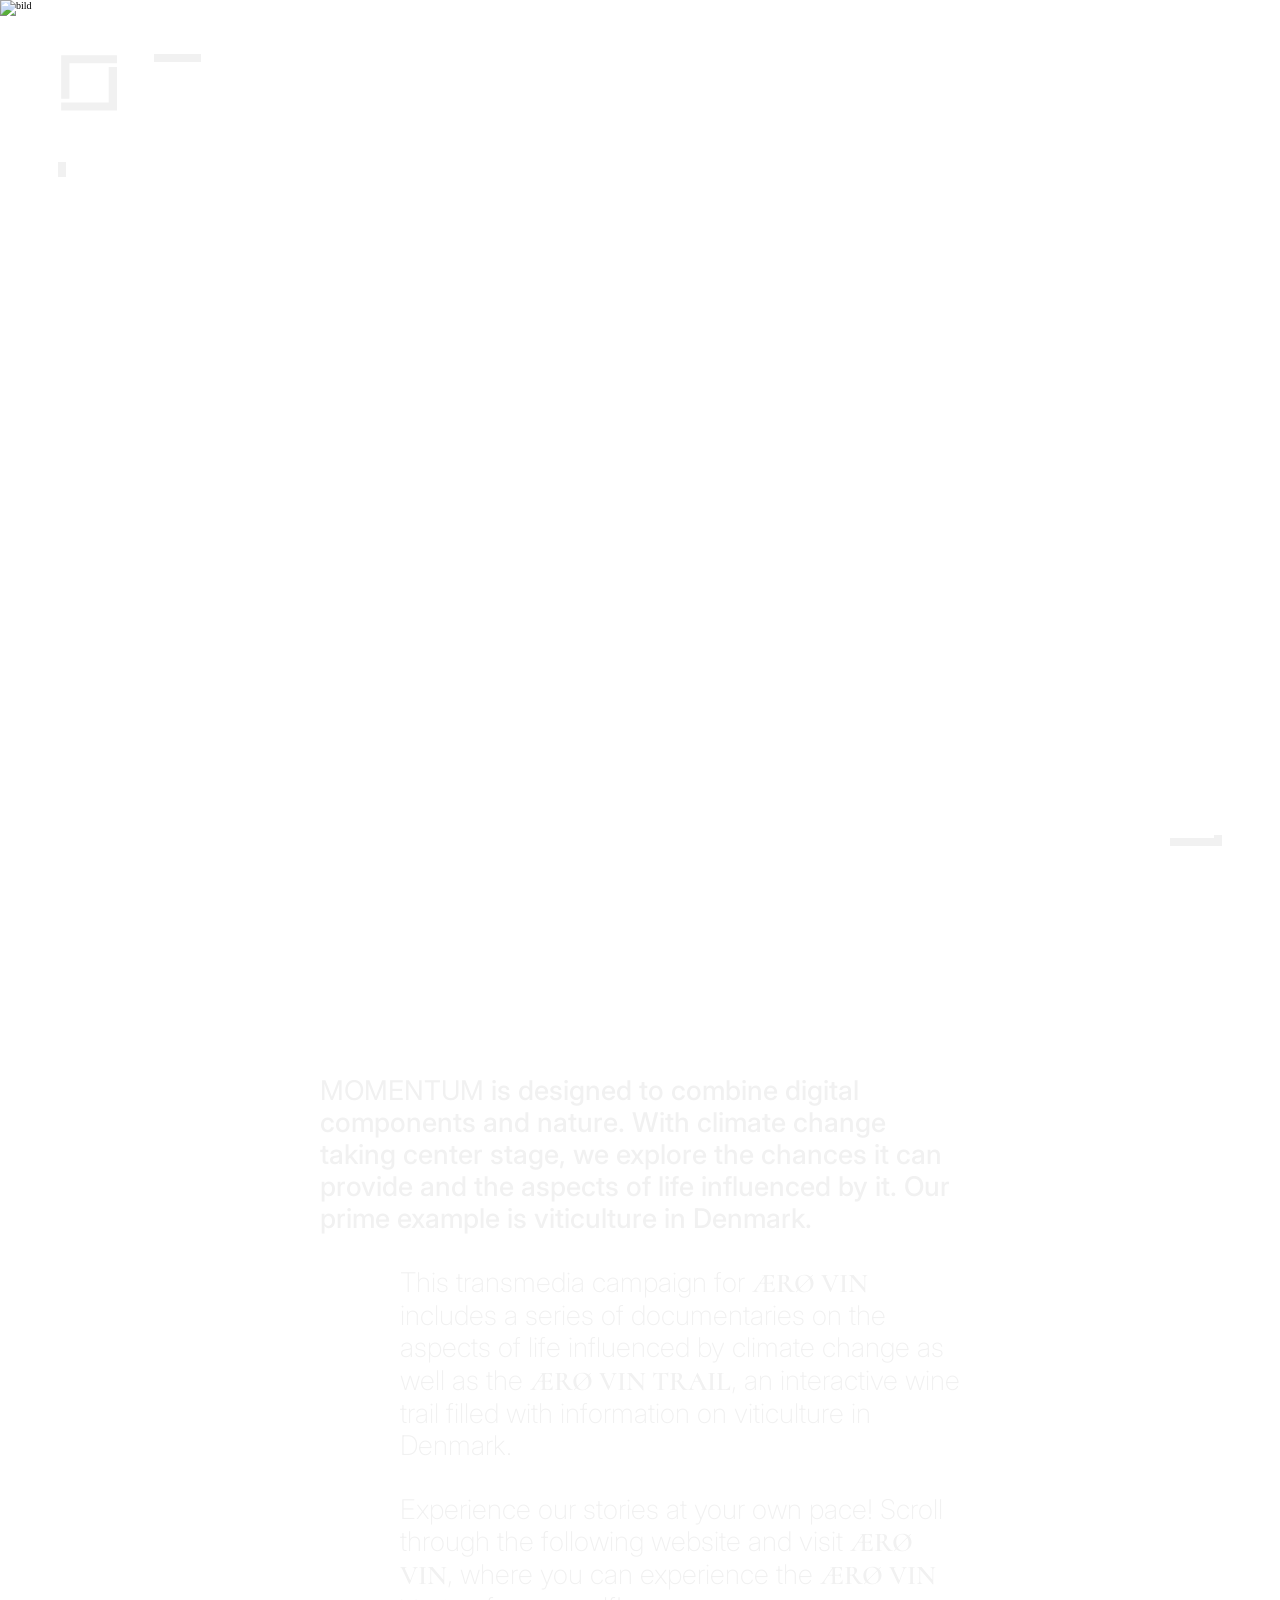
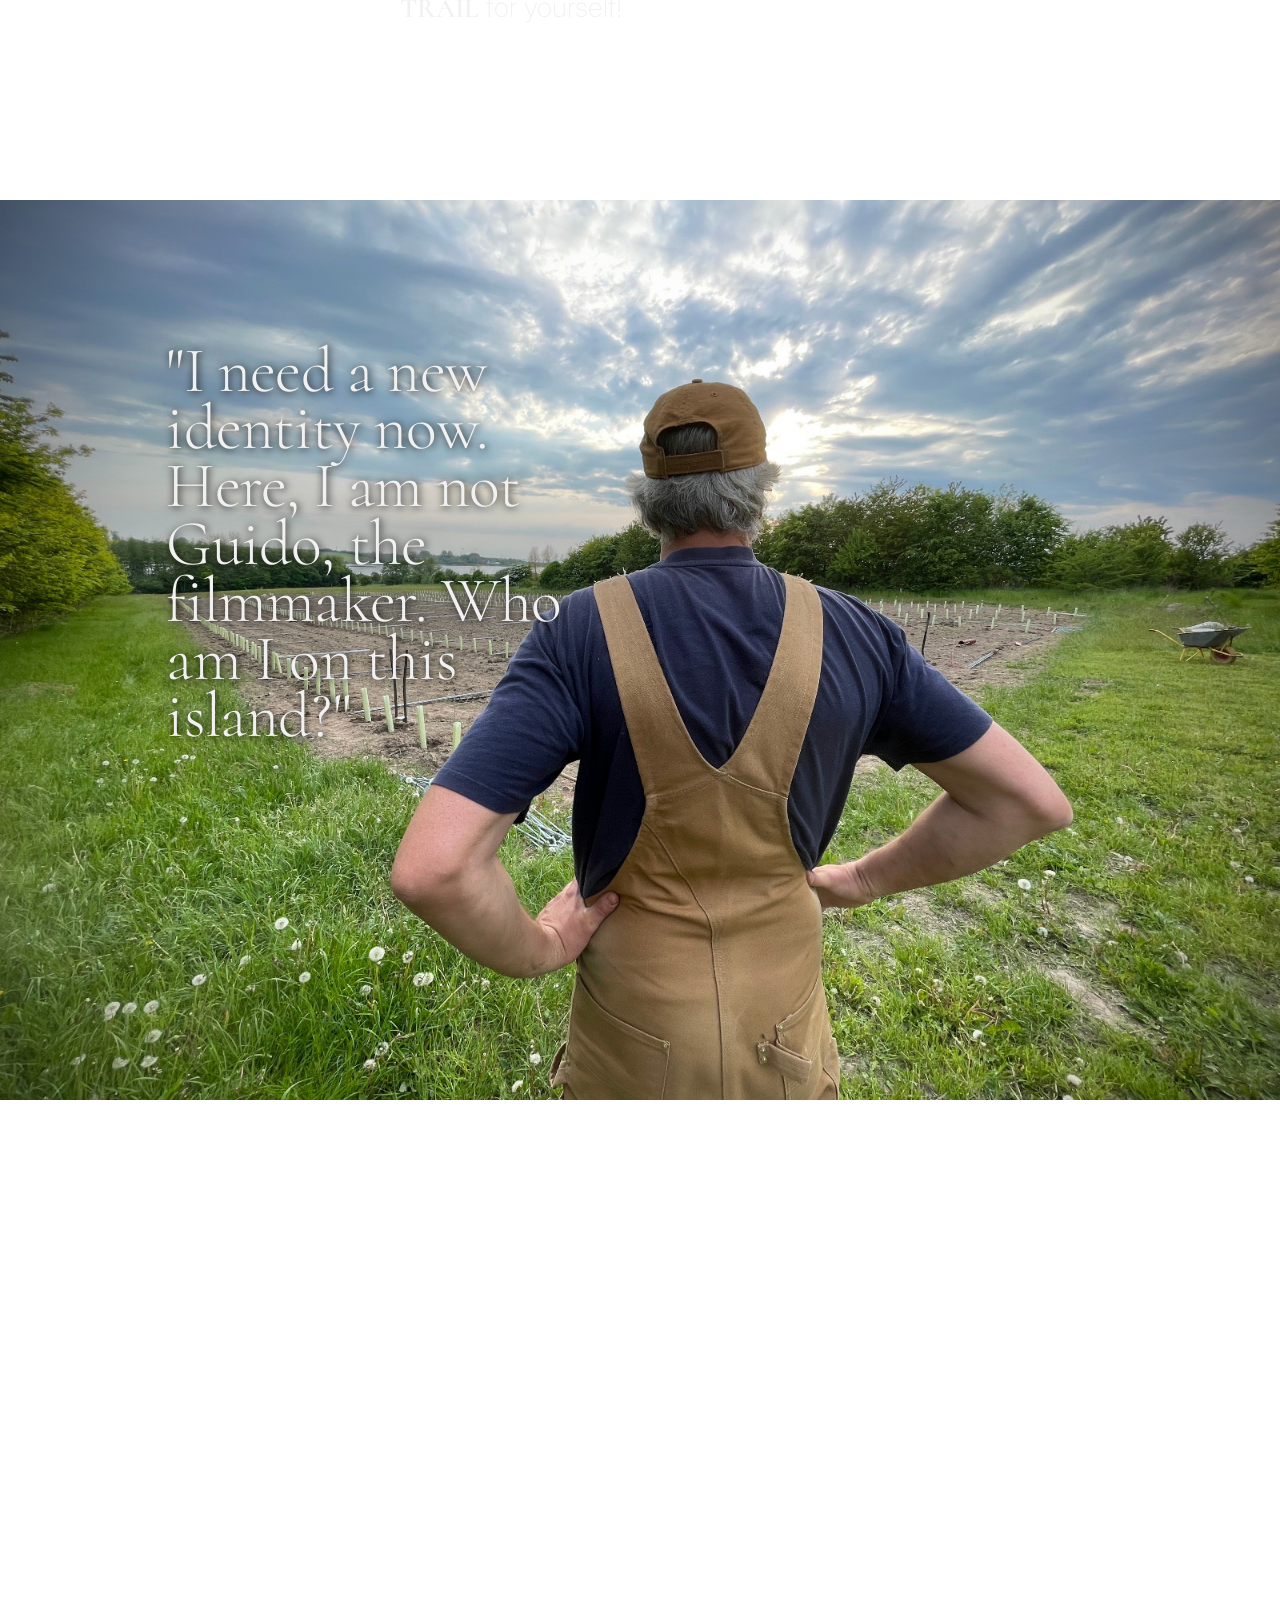
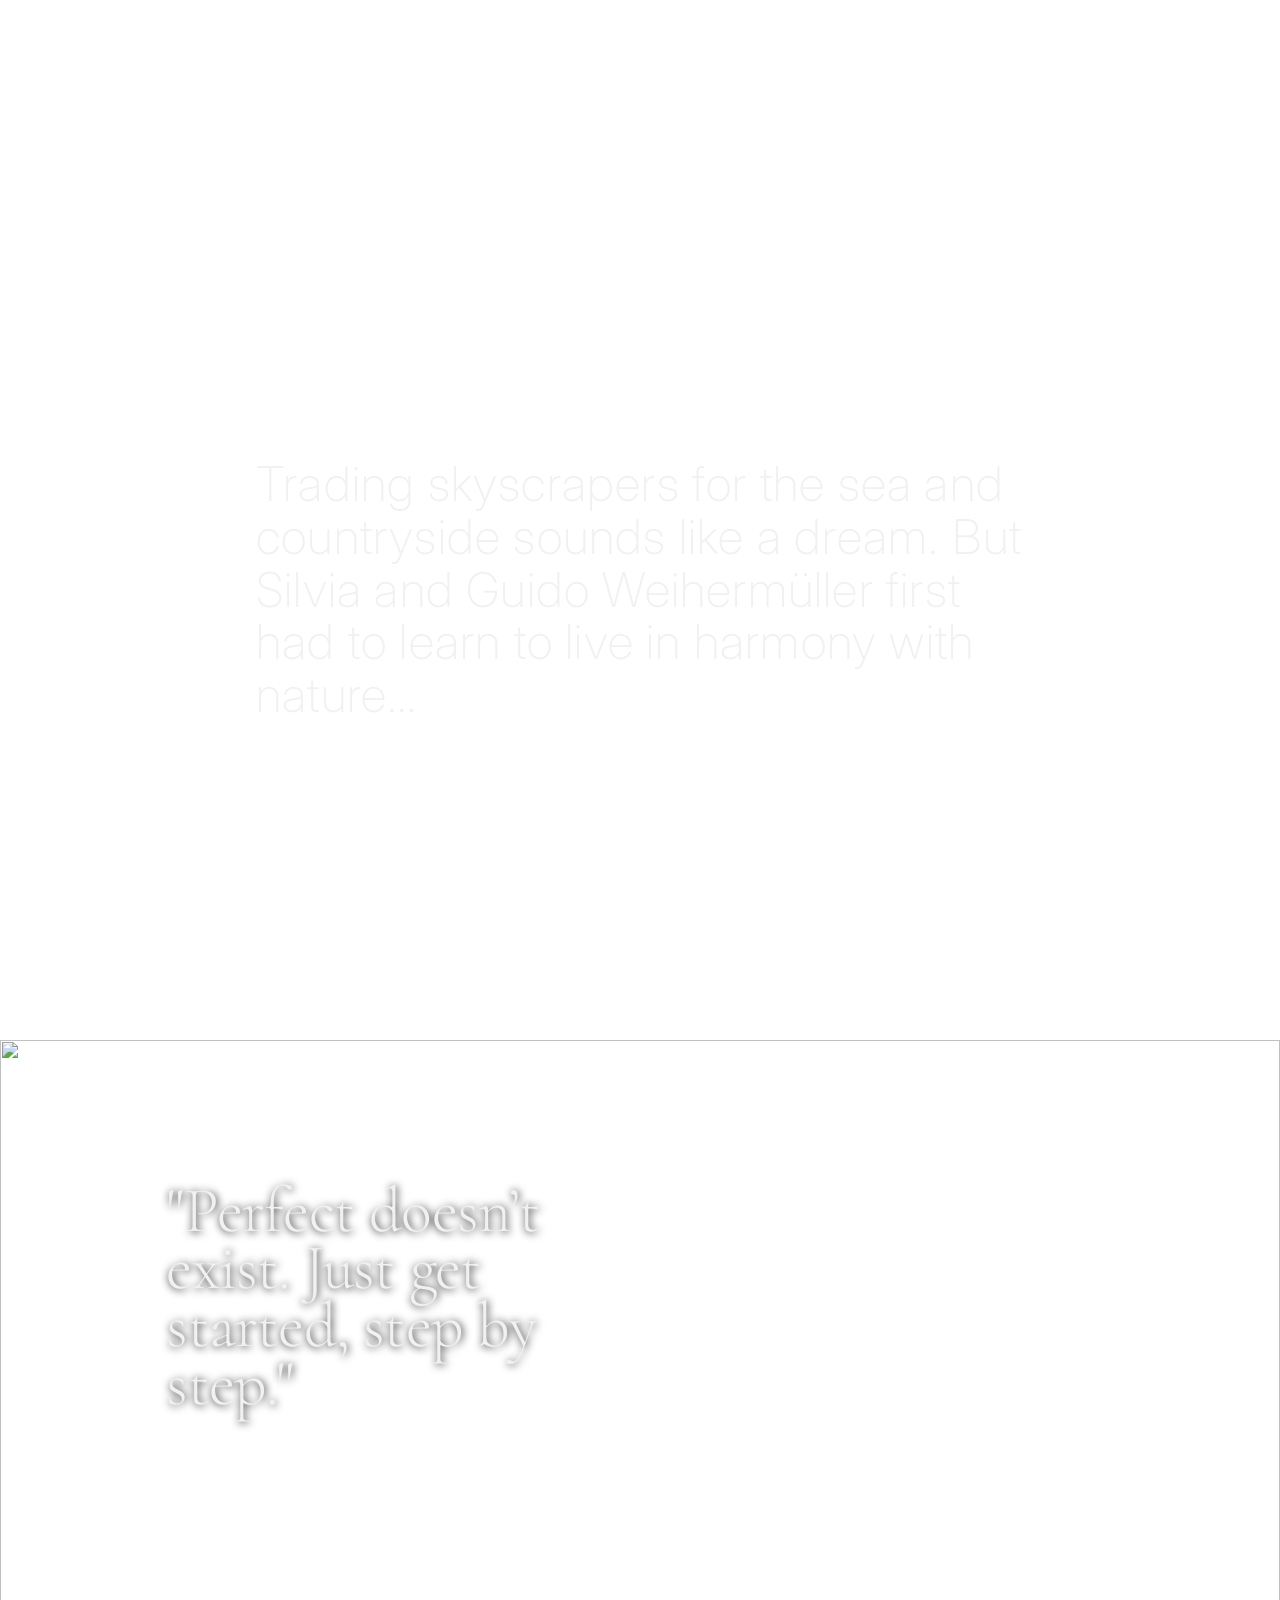
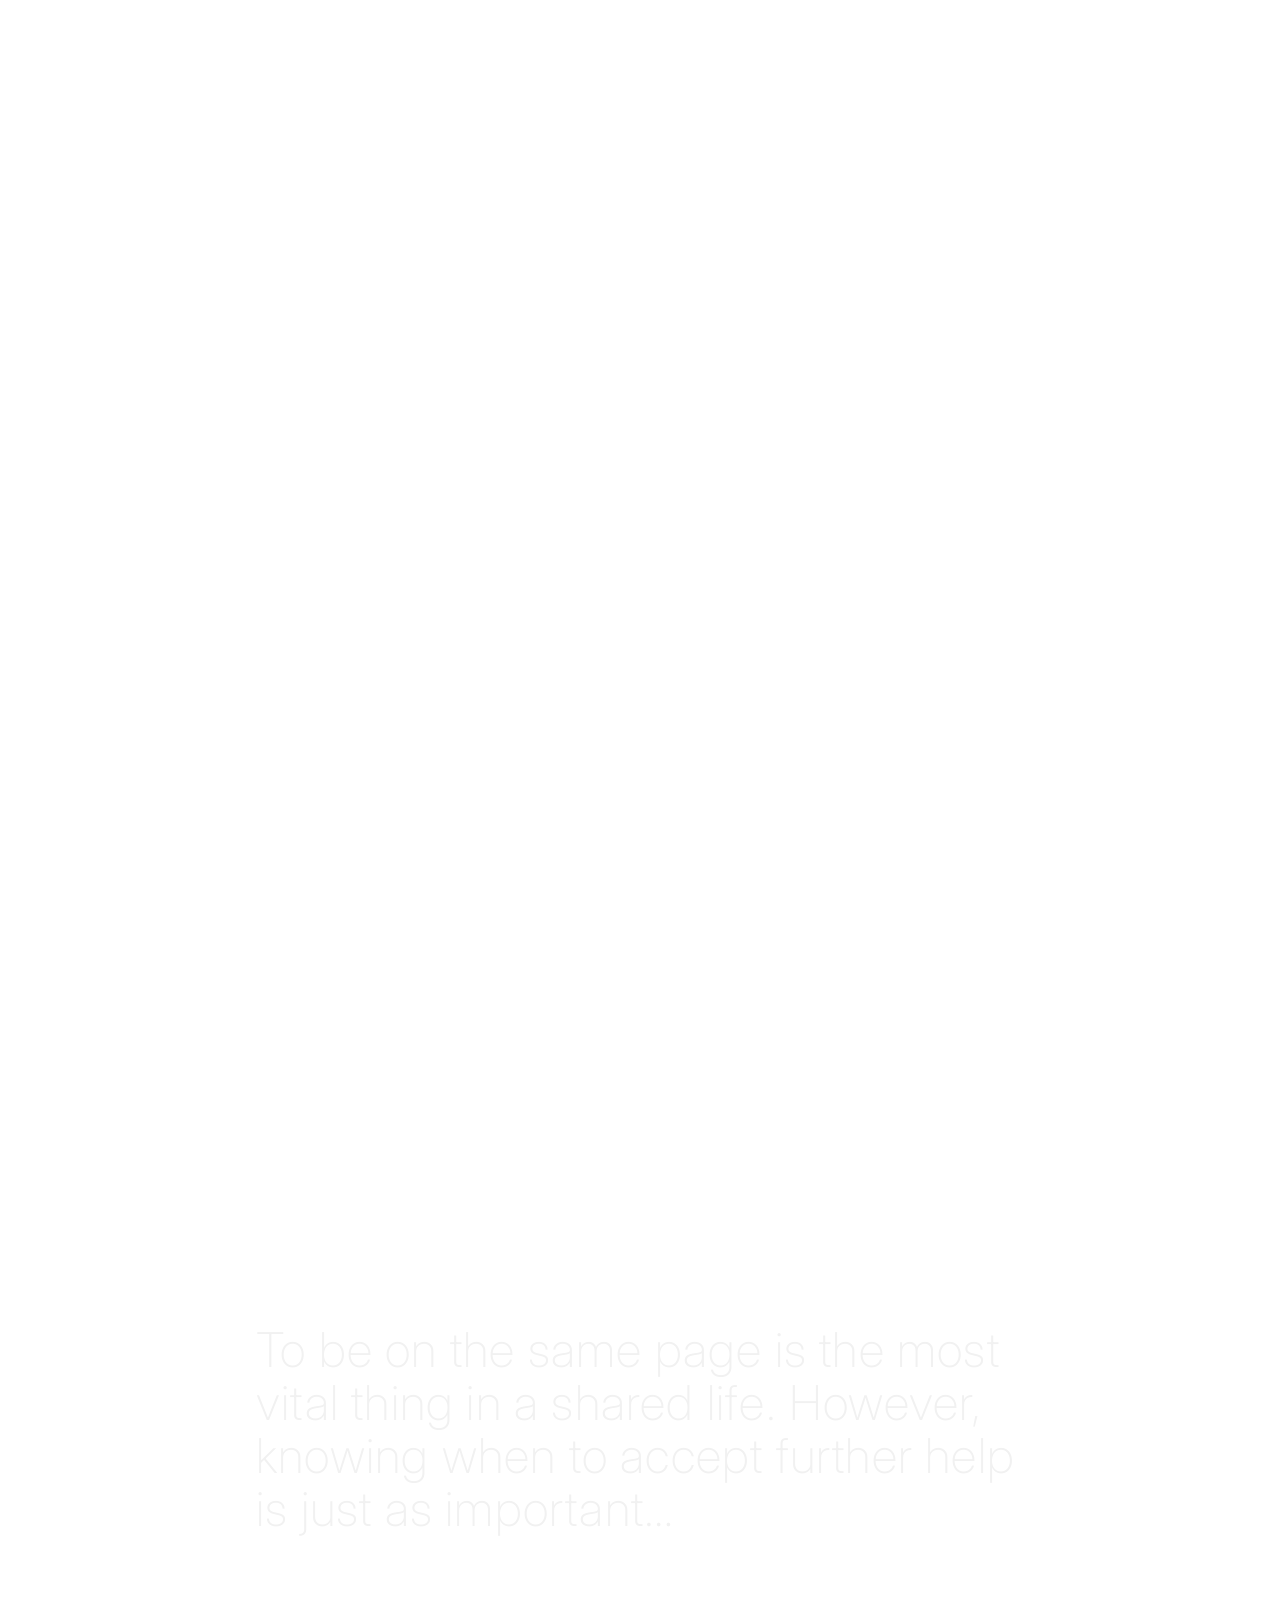
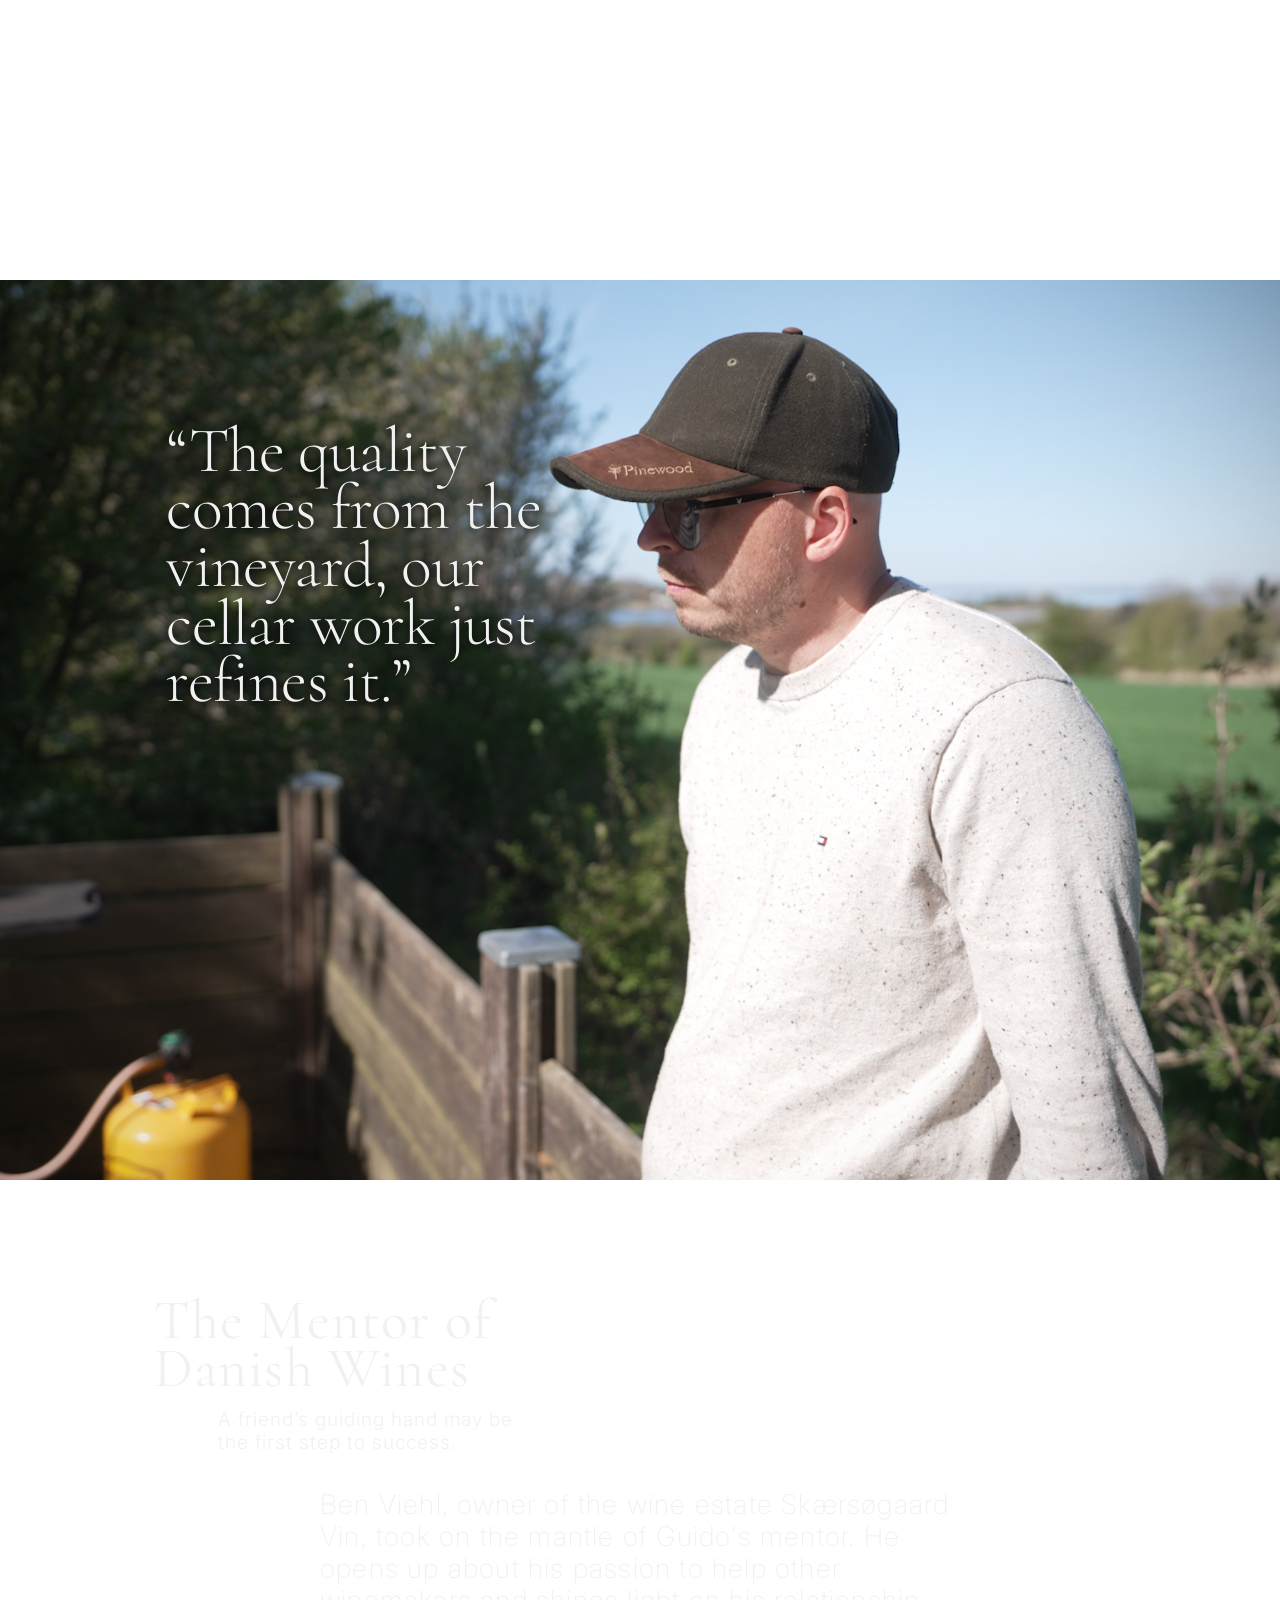
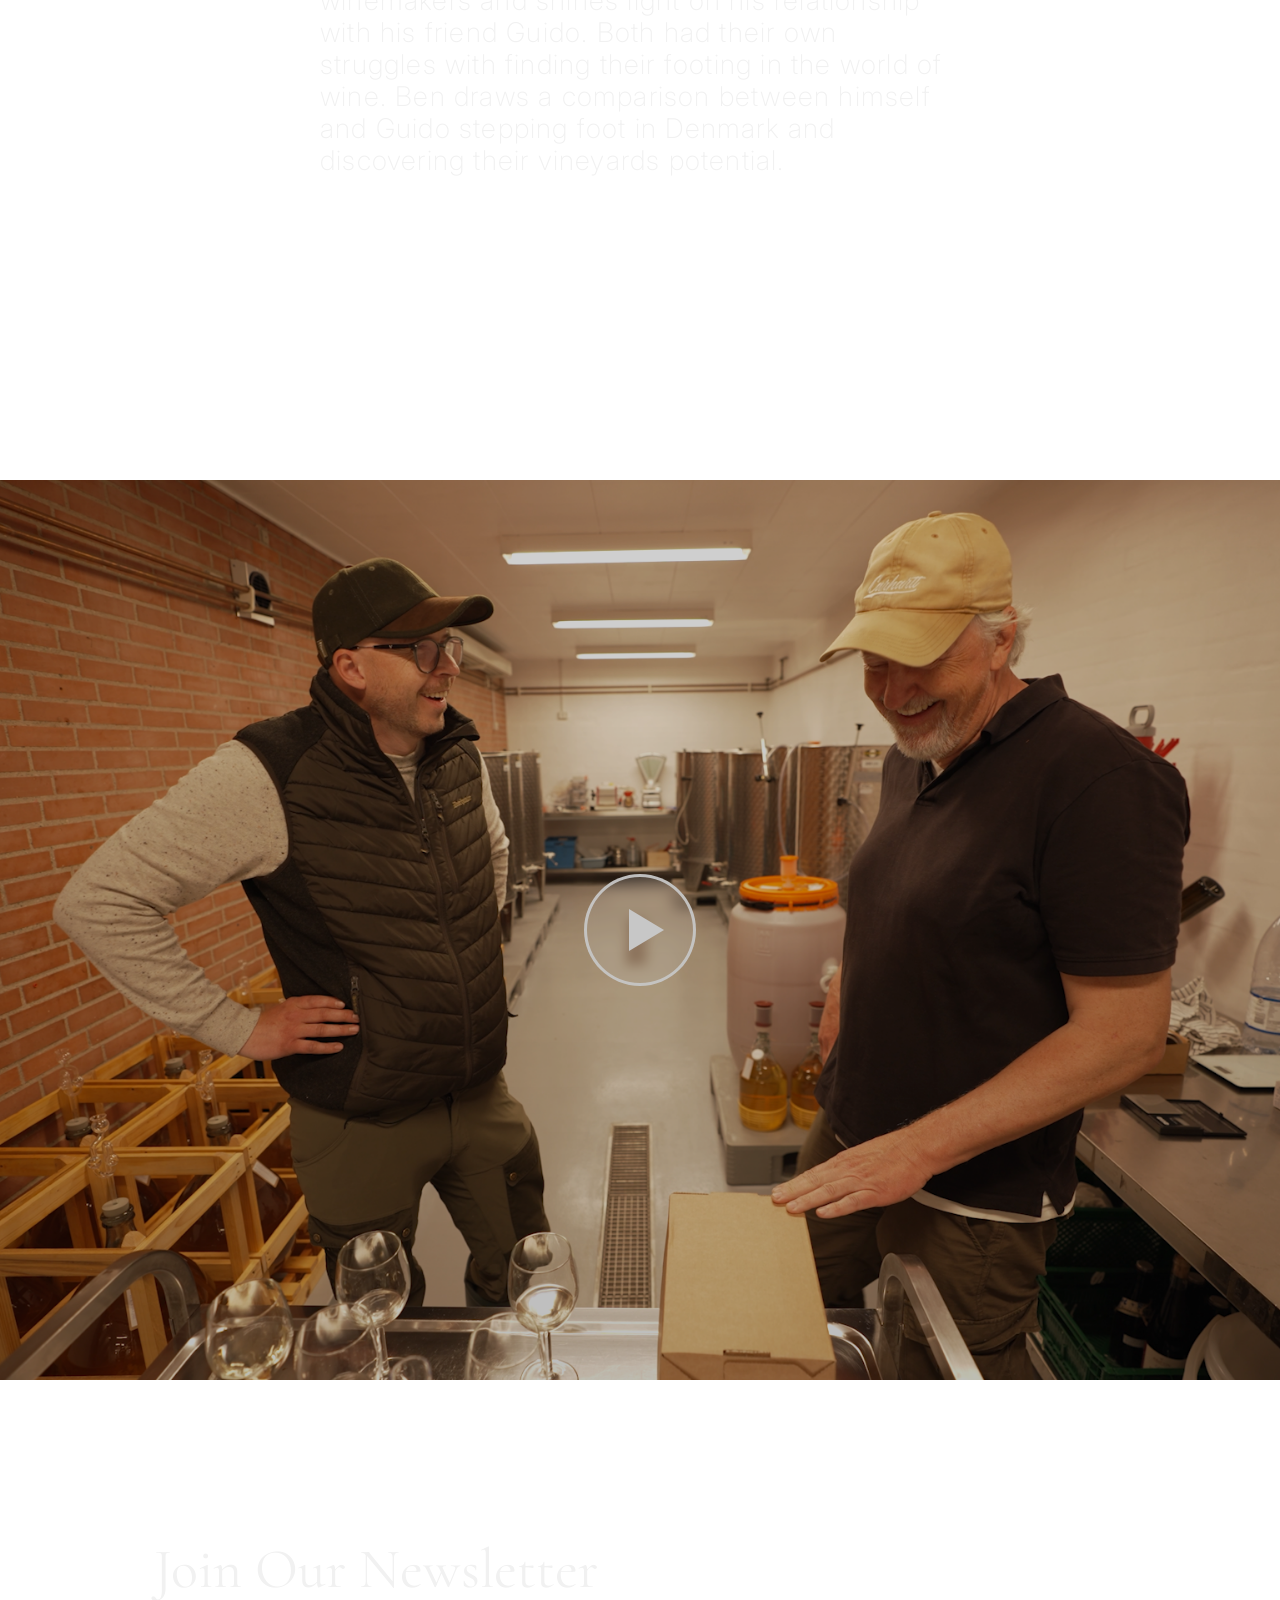
==== index.html @ 0795f4ac "Einfügen von letzten texten und videos" ====
<!DOCTYPE html>

<html lang="de">
<head>
    <meta charset="UTF-8">
    <meta name="viewport" content="width=device-width, initial-scale=1, viewport-fit=cover">
    <title>AERO VIN - Momentum</title>
    <link rel="stylesheet" href="STYLE/style.css">
</head>
<body>

<img src="ASSETS/IMAGES/test.webp" alt="bild" class="bg">



<div class="frame"></div>
<div class="frame"></div>
<div class="frame"></div>
<div class="frame"></div>

<div class="frame-toggle">
    <button class="frame-toggle__toggle" type="button" aria-label="Rahmen ausblenden" aria-pressed="true">
        <img src="ASSETS/IMAGES/FrameAn.svg" alt="Rahmen Einstellung">
    </button>
</div>

<div class="menu">
    <button class="menu__toggle" type="button" aria-label="Menü öffnen" aria-expanded="false" aria-controls="section-nav">
        <span></span>
        <span></span>
        <span></span>
    </button>

    <nav class="menu__nav" id="section-nav" aria-label="Abschnitte">
        <div class="language-selector">
            <label for="language-select" class="language-label">Language:</label>
            <select id="language-select" class="language-select">
                <option value="de">DE</option>
                <option value="en">EN</option>
                <option value="da">DK</option>
            </select>
        </div>

        <div class="link-wrapper">

            <div class="page-selector">
                <a href="#abschnitt1" class="subPage"><span>Start</span><span class="menu__arrow" aria-hidden="true">→</span></a>
                <a href="#abschnitt3" class="subPage"><span>From Filmmaking to Winemaking</span><span class="menu__arrow"
                                                                                                      aria-hidden="true">→</span></a>
                <a href="#abschnitt5" class="subPage"><span>An Island can Change Everything</span><span class="menu__arrow"
                                                                                                        aria-hidden="true">→</span></a>
                <a href="#abschnitt7" class="subPage"><span>The Mentor of Danish Wines</span><span class="menu__arrow"
                                                                                                   aria-hidden="true">→</span></a>
                <a href="#abschnitt9" class="subPage"><span>Climate Sailor</span><span class="menu__arrow"
                                                                                       aria-hidden="true">→</span></a>
                <a href="#abschnitt11" class="subPage"><span>Wine meets Cool Climate</span><span class="menu__arrow" aria-hidden="true">→</span></a>
                <a href="#abschnitt13" class="subPage"><span>Get your own MOMENTUM</span><span class="menu__arrow"
                                                                                               aria-hidden="true">→</span></a>
            </div>

            <div class="externalPages-container">
                <a href="https://de.aeroe-vin.com/" target="_blank">ÆRØ VIN Homepage<span class="menu__arrow" aria-hidden="true">→</span></a>
                <a href="https://www.aeroe-vin.com/trail-welcome01" target="_blank">ÆRØ VIN Trail<span class="menu__arrow" aria-hidden="true">→</span></a>
                <a href="mailto:news@aeroe-vin.com?subject=Newsletter%20Subscription&body=I%20want%20to%20join%20your%20newsletter%20and%20stay%20up%20to%20date.">Newsletter<span class="menu__arrow" aria-hidden="true">→</span></a>

            </div>

        </div>

        <div class="subPage-container">
            <a href="companyInfo.html" target="_blank">Imprint</a>
            <a href="#contact" class="subPage">Contact</a>
        </div>
    </nav>
</div>

<div class="aeroVin">
    <h1>ÆRØ VIN</h1>
</div>

<div class="momentum">
    <h1>MOMENTUM</h1>
</div>

<div class="abschnitt abschnitt--intro" id="abschnitt1" data-titel=" " data-teaser=" " data-animation-direction="top">
    <div class="unterabschnitt unterabschnitt--media">
        <div class="videoIntro">
            <div class="introText">
                <p><span class="versalien">MOMENTUM</span> Seizing opportunities and new perspectives presented by change and a shift in climate.</p>
            </div>
            <div class="scrollInfo">
                <div class="scrollInfoText">
                    <p>scroll</p>
                </div>
                <svg class="arrow-svg" width="40" height="40" viewBox="0 0 24 24">
                    <path d="M2 8l10 10 10-10" stroke="#fff" stroke-width="2" fill="none"/>
                </svg>
            </div>
            <video class="video__content" autoplay muted loop>
                <source src="ASSETS/IMAGES/introNew.mp4" type="video/mp4">
            </video>
        </div>
    </div>

    <div class="unterabschnitt concept--text reveal-type">
        <p><span class="bigLabel">MOMENTUM</span><span class="firstSentence"> is designed to combine digital components and nature. With climate change taking center stage, we explore the chances it can provide and the aspects of life influenced by it. Our prime example is viticulture in Denmark.</span></p>
        <br>
        <p class="einruecker">This transmedia campaign for <span class="aeroVinText">ÆRØ VIN</span> includes a series of documentaries on the aspects of life influenced by climate change as well as the <span class="aeroVinText">ÆRØ VIN TRAIL</span>, an interactive wine trail filled with information on viticulture in Denmark.</p>
        <br>
        <p class="einruecker">Experience our stories at your own pace!
            Scroll through the following website and visit <span class="aeroVinText">ÆRØ VIN</span>, where you can experience the <span class="aeroVinText">ÆRØ VIN TRAIL</span> for yourself!</p>
    </div>
</div>

<div class="abschnitt abschnitt--horizontal" id="abschnitt3" data-titel="Film1" data-teaser="Silvia erklärt uns, wie Sie zu dem Weinberg kamen" data-animation-direction="left">
    <div class="abschnitt__horizontal">

        <div class="content abschnitt__card--horizontal">

            <div class="zitat">
                <h1>"I need a new identity now. Here, I am not Guido, the filmmaker. Who am I on this island?"</h1>
            </div>

            <img src="ASSETS/IMAGES/Film_B.jpeg" alt="">
        </div>

        <div class="content abschnitt__card--horizontal">

            <div class="infoWrapper">
                <h1 class="titel">From Filmmaking to Winemaking</h1>

                <h1 class="teaser" >Between reinventing himself and finding his footing on Ærø, Guido Weihermüller takes on a daring project in a foreign country.</h1>
            </div>

            <p class="reveal-horizontal-text">
                A decade ago, life as a winemaker couldn’t have seemed more absurd for Guido. Despite relatives maintaining their own vineyards, Guido had no contact points with winemaking.
                Today, he operates his own winery. Guido kneels between vines, harvests their grapes and tends to the bio diversity on his vineyard.
                Reinventing yourself from scratch doesn’t need to be perfect or planned, it just needs to be earnest.
            </p>
        </div>

        <div class="content abschnitt__card--horizontal">
            <div class="video">
                <button type="button" class="video-thumb" aria-label="Video abspielen"
                        data-video-trigger>
                    <img src="ASSETS/IMAGES/Film_B_1.jpg" alt="Video-Vorschau von AERO VIN">
                    <span class="video-thumb-play" aria-hidden="true"></span>
                </button>

                <iframe data-src="https://www.youtube-nocookie.com/embed/EHAWqbqa6Ok?si=HS-nT6kXEsTMh1qX"
                        title="YouTube video player"
                        allow="accelerometer; autoplay; clipboard-write; encrypted-media; gyroscope; picture-in-picture; web-share"
                        referrerpolicy="strict-origin-when-cross-origin"
                        allowfullscreen></iframe>
            </div>
        </div>

    </div>
</div>

<div class="abschnitt" id="abschnitt4" data-titel=" " data-teaser=" " data-animation-direction="top">
    <div class="unterabschnitt unterabschnitt--ueberleitung reveal-type">
        <p>Trading skyscrapers for the sea and countryside sounds like a dream.
            But Silvia and Guido Weihermüller first had to learn to live in harmony with nature…
        </p>
    </div>
</div>

<div class="abschnitt abschnitt--horizontal-reverse" id="abschnitt5" data-titel="Film2" data-teaser="Guido vermittelt seine Vision vom Weinberg" data-animation-direction="right">
    <div class="abschnitt__horizontal abschnitt__horizontal--reverse">

        <div class="content abschnitt__card--horizontal">

            <div class="zitat">
                <h1>"Perfect doesn’t exist. Just get started, step by step."</h1>
            </div>

            <img src="ASSETS/IMAGES/Film_A.JPG" alt="">
        </div>

        <div class="content abschnitt__card--horizontal">

            <div class="infoWrapper">
                <h1 class="titel" >An Island can Change Everything</h1>

                <h1 class="teaser" >Silvia and Guido blossomed with new intensity on Ærø, delving into nature and rediscovering themselves from a new perspective.</h1>
            </div>

            <p class="reveal-horizontal-text">In the beginning, the Weihermüllers couldn’t fathom moving from a life in the film industry in a big German city to a quiet life on a small Danish island.
                Their hectic day-to-day life got paused by corona, showing them nothing is permanent. So why not try something new? Escape the never ending stress of the film industry and start a new life?
                Together they believed in their cause and found their <span class="bigLabel">MOMENTUM</span> on Ærø.
            </p>
        </div>

        <div class="content abschnitt__card--horizontal">
            <div class="video">
                <button type="button" class="video-thumb" aria-label="Video abspielen"
                        data-video-trigger>
                    <img src="ASSETS/IMAGES/Film_A_1.jpg" alt="Video-Vorschau von AERO VIN">
                    <span class="video-thumb-play" aria-hidden="true"></span>
                </button>

                <iframe data-src="https://www.youtube-nocookie.com/embed/tXaZeWKnE3A?si=jzyrKk2_56gVhCTH"
                        title="YouTube video player"
                        allow="accelerometer; autoplay; clipboard-write; encrypted-media; gyroscope; picture-in-picture; web-share"
                        referrerpolicy="strict-origin-when-cross-origin"
                        allowfullscreen></iframe>
            </div>
        </div>

    </div>
</div>

<div class="abschnitt" id="abschnitt6" data-titel=" " data-teaser=" " data-animation-direction="top">
    <div class="unterabschnitt unterabschnitt--ueberleitung reveal-type">
        <p>To be on the same page is the most vital thing in a shared life. However, knowing when to accept further help is just as important…</p>
    </div>
</div>

<div class="abschnitt" id="abschnitt7" data-titel="Film3" data-teaser="Wie baut man richtig Wein an" data-animation-direction="top">

    <div class="unterabschnitt unterabschnitt--image">

        <div class="zitat">
            <h1>“The quality comes from the vineyard, our cellar work just refines it.”</h1>
        </div>

        <img src="ASSETS/IMAGES/Film_C_1.png" alt="">
    </div>

    <div class="unterabschnitt unterabschnitt--text">

        <div class="infoWrapper">
            <h1 class="titel" >The Mentor of Danish Wines</h1>

            <h1 class="teaser-vertikal" >A friend’s guiding hand may be the first step to success.</h1>
        </div>

        <p class="reveal-vertical-text">Ben Viehl, owner of the wine estate Skærsøgaard Vin, took on the mantle of Guido's mentor.
            He opens up about his passion to help other winemakers and shines light on his relationship with his friend Guido.
            Both had their own struggles with finding their footing in the world of wine. Ben draws a comparison between himself and Guido stepping foot in Denmark and discovering their vineyards potential.
        </p>
    </div>

    <div class="unterabschnitt unterabschnitt--media">
        <div class="video">
            <button type="button" class="video-thumb" aria-label="Video abspielen"
                    data-video-trigger>
                <img src="ASSETS/IMAGES/Film_C_2.png" alt="Video-Vorschau von AERO VIN">
                <span class="video-thumb-play" aria-hidden="true"></span>
            </button>

            <iframe data-src="https://www.youtube-nocookie.com/embed/y24Kd6BPG0s?si=Fkz3jCvn9JAQucrs"
                    title="YouTube video player"
                    allow="accelerometer; autoplay; clipboard-write; encrypted-media; gyroscope; picture-in-picture; web-share"
                    referrerpolicy="strict-origin-when-cross-origin"
                    allowfullscreen></iframe>
        </div>
    </div>
</div>

<div class="abschnitt" id="NewsletterSection">
    <div class="unterabschnitt newsletterSection">
        <h1 class="NLHeader">Join Our Newsletter</h1>
        <div class="newsletterWrapper">
            <p>You want to stay up to date when it comes to events and more at ÆRØ VIN?
                Be among the first to learn about exclusive offers!
                Subscribe to our newsletter!
            </p>
            <button class="signup-btn" type="button"
                    onclick="window.location.href='mailto:news@aeroe-vin.com?subject=Newsletter%20Subscriptions&body=I%20want%20to%20join%20your%20newsletter%20and%20stay%20up%20to%20date.'">
                <span><img src="ASSETS/IMAGES/mailIcon.svg" alt="mailIcon"></span>
                <span>Sign up</span>
            </button>
        </div>
    </div>
</div>

<div class="abschnitt" id="abschnitt8" data-titel=" " data-teaser=" " data-animation-direction="top">
    <div class="unterabschnitt unterabschnitt--ueberleitung reveal-type">
        <p>Denmark’s cool climate doesn’t only affect the quality of wine. It influences both land and sea and even climate work must be continually adapted…</p>
    </div>
</div>

<div class="abschnitt abschnitt--horizontal-reverse" id="abschnitt9" data-titel="Film4" data-teaser="Guido vermittelt seine Vision vom Weinberg" data-animation-direction="right">
    <div class="abschnitt__horizontal abschnitt__horizontal--reverse">

        <div class="content abschnitt__card--horizontal">

            <div class="zitat">
                <h1>“There is pressure to act, I have to make a difference myself. I can’t just stand by and let things carry on as they are.”</h1>
            </div>

            <img src="ASSETS/IMAGES/Film_D_1.png" alt="">
        </div>

        <div class="content abschnitt__card--horizontal">

            <div class="infoWrapper">
                <h1 class="titel" >Climate Sailor</h1>

                <h1 class="teaser" >About climate sailing and the importance of pioneer work</h1>
            </div>

            <p class="reveal-horizontal-text">Climate Sailor Matthias Berg is used to constantly adapting to new circumstances on short notice. After all, both the sea and climate change must be listened to.
                Matthias draws a comparison between the ever-changing sea and environmental change. Part of his work is installing weather stations, which help gather data to improve agriculture. According to Matthias, climate and nature must be understood, not controlled.
            </p>
        </div>

        <div class="content abschnitt__card--horizontal">
            <div class="video">
                <button type="button" class="video-thumb" aria-label="Video abspielen"
                        data-video-trigger>
                    <img src="ASSETS/IMAGES/Film_D_2.png" alt="Video-Vorschau von AERO VIN">
                    <span class="video-thumb-play" aria-hidden="true"></span>
                </button>

                <iframe data-src="https://www.youtube-nocookie.com/embed/SoWt2GqOcIg?si=qhKpKRDIxviErEOe"
                        title="YouTube video player"
                        allow="accelerometer; autoplay; clipboard-write; encrypted-media; gyroscope; picture-in-picture; web-share"
                        referrerpolicy="strict-origin-when-cross-origin"
                        allowfullscreen></iframe>
            </div>
        </div>

    </div>
</div>

<div class="abschnitt" id="abschnitt10" data-titel=" " data-teaser=" " data-animation-direction="top">
    <div class="unterabschnitt unterabschnitt--ueberleitung reveal-type">
        <p>Not letting yourself get distracted by the idyllic landscapes and your own astonishment is particularly important when working on the topic of climate on vineyards…</p>
    </div>
</div>

<div class="abschnitt" id="abschnitt11" data-titel="Film5" data-teaser="Wie baut man richtig Wein an" data-animation-direction="top">

    <div class="unterabschnitt unterabschnitt--image">

        <div class="zitat">
            <h1>“[Danish winemakers] had this pioneering spirit, everything was unorganized, it was adventurous, they had grape varieties nobody had heard of.”</h1>
        </div>

        <img src="ASSETS/IMAGES/Film_E_1.jpg" alt="">
    </div>

    <div class="unterabschnitt unterabschnitt--text">

        <div class="infoWrapper">
            <h1 class="titel" >Wine meets Cool Climate</h1>

            <p class="teaser-vertikal" >An insight in the concept of cool climate wine and the opportunity of viticulture in Denmark</p>
        </div>

        <p class="reveal-vertical-text">Cool climate expert Jan Eggers offers an insight into the importance of choosing the right location for your vineyard and speaks about first wine-growing experiments as well as the history of Denmark’s cool climate.
            In his line of work, Jan visits a lot of vineyards. During those he offers opinions and advice to newer winemakers, one of them being Guido.
        </p>
    </div>

    <div class="unterabschnitt unterabschnitt--media">
        <div class="video">
            <button type="button" class="video-thumb" aria-label="Video abspielen"
                    data-video-trigger>
                <img src="ASSETS/IMAGES/Film_E_2.jpg" alt="Video-Vorschau von AERO VIN">
                <span class="video-thumb-play" aria-hidden="true"></span>
            </button>

            <iframe data-src="https://www.youtube-nocookie.com/embed/XqUcw7MtMjk?si=bFHU7ESWIPtKweGH"
                    title="YouTube video player"
                    allow="accelerometer; autoplay; clipboard-write; encrypted-media; gyroscope; picture-in-picture; web-share"
                    referrerpolicy="strict-origin-when-cross-origin"
                    allowfullscreen></iframe>
        </div>
    </div>
</div>

<div class="abschnitt" id="abschnitt12" data-titel=" " data-teaser=" " data-animation-direction="top">
    <div class="unterabschnitt unterabschnitt--ueberleitung reveal-type">
        <p>Sweat, joy and struggles are all part of a winemaker's life. When it comes to wine, the passion to create your own product becomes tangible for everyone…</p>
    </div>
</div>

<div class="abschnitt abschnitt--horizontal" id="abschnitt13" data-titel="Film6" data-teaser="Silvia erklärt uns, wie Sie zu dem Weinberg kamen" data-animation-direction="left">
    <div class="abschnitt__horizontal">

        <div class="content abschnitt__card--horizontal">

            <div class="zitat">
                <h1>“Everyone has the chance to take something with them that has a meaning to them.”</h1>
            </div>


            <img src="ASSETS/IMAGES/Film_F_1.jpg" alt="">
        </div>

        <div class="content abschnitt__card--horizontal">

            <div class="infoWrapper">
                <h1 class="titel">Get your own MOMENTUM</h1>

                <p class="teaser">Going above and beyond to find yourself anew.</p>
            </div>

            <p class="reveal-horizontal-text">Guido and Silvia Weihermüller found their <span class="bigLabel">MOMENTUM</span> on Ærø. Their new life, complete with house, garden and winery, sparks joy in their hearts. According to them, this feeling must be shared with the world.
                Today, <span class="aeroVinText">ÆRØ VIN</span>s vineyard provides a space for everyone to find their own <span class="bigLabel">MOMENTUM</span>.
                Of course, this is a lot of work for the two of them. However, both experience and outcome prove it worthwhile.
            </p>
        </div>

        <div class="content abschnitt__card--horizontal">
            <div class="video">
                <button type="button" class="video-thumb" aria-label="Video abspielen"
                        data-video-trigger>
                    <img src="ASSETS/IMAGES/Film_F_2.jpg" alt="Video-Vorschau von AERO VIN">
                    <span class="video-thumb-play" aria-hidden="true"></span>
                </button>

                <iframe data-src="https://www.youtube-nocookie.com/embed/DDhPUDZ4yhE?si=vxDegPzvI_0U1Dgh"
                        title="YouTube video player"
                        allow="accelerometer; autoplay; clipboard-write; encrypted-media; gyroscope; picture-in-picture; web-share"
                        referrerpolicy="strict-origin-when-cross-origin"
                        allowfullscreen></iframe>
            </div>
        </div>

    </div>
</div>

<div class="abschnitt abschnitt--intro" id="outro" data-titel=" " data-teaser=" " data-animation-direction="top">
    <div class="concept--text">
        <p><span class="bigLabel">MOMENTUM</span><span class="firstSentence"> isn’t just about climate change. It’s about rediscovering yourself. Taking opportunities. Finding a new perspective.</span></p>
        <br>
        <p class="einruecker">We want you to feel inspired to find your own <span class="bigLabel">MOMENTUM</span>.</p>
        <br>
        <p class="einruecker">You’re wholeheartedly invited to visit our <span class="aeroVinText">ÆRØ VIN TRAIL</span> at Søby Landevej 20.
            Feel free to also check out <span class="aeroVinText">ÆRØ VINs</span> winery website at aeroe-vin.com.
        </p>
    </div>

    <div class="partnerSection">

        <div class="partnerTitel">Our Partners</div>

        <div class="partnerWrapper">
            <div class="partner">
                <a href="https://www.ostfalia.de/hochschule/campus-einrichtungen/standorte/salzgitter"
                   target="_blank"><img src="ASSETS/IMAGES/PARTNER/OstfaliaLogo.webp" alt="bild"></a>
            </div>
            <div class="partner">
                <a href="https://www.geoparkoehavet.dk" target="_blank"><img src="ASSETS/IMAGES/PARTNER/geopark.jpg"
                                                                             alt="bild"></a>
            </div>
            <div class="partner">
                <a href="https://www.geoparkoehavet.dk/nuna" target="_blank"><img src="ASSETS/IMAGES/PARTNER/nuna.jpg"
                                                                                  alt="bild"></a>
            </div>
            <div class="partner">
                <a href="https://www.klimasegler.de/" target="_blank"><img src="ASSETS/IMAGES/PARTNER/klimasegler.png"
                                                                           alt="bild"></a>
            </div>
            <div class="partner">
                <a href="https://www.coolclimatesummit.com/" target="_blank"><img
                        src="ASSETS/IMAGES/PARTNER/wineSummit.png" alt="bild"></a>
            </div>
            <div class="partner">
                <a href="https://dansk-vin.dk/" target="_blank"><img src="ASSETS/IMAGES/PARTNER/skaersogaard.webp"
                                                                     alt="bild"></a>
            </div>
            <div class="partner">
                <a href="https://www.bresser.de/" target="_blank"><img src="ASSETS/IMAGES/PARTNER/bresser.png"
                                                                       alt="bild"></a>
            </div>
            <div class="partner">
                <a href="https://www.visitaeroe.dk/" target="_blank"><img src="ASSETS/IMAGES/PARTNER/aero-turist.png"
                                                                          alt="bild"></a>
            </div>
            <div class="partner">
                <a href="https://www.farmersmarket-aeroe.com/" target="_blank"><img
                        src="ASSETS/IMAGES/PARTNER/farmersMarket.png" alt="bild"></a>
            </div>
        </div>

    </div>

</div>

<div class="footer" id="contact">
    <div class="footer__container">

        <div class="footer__contact">
            <h2 class="footer__title">Contact</h2>

            <div class="footer__info-wrapper">

                <div class="footer__info">
                    <p>AERO VIN</p>
                    <p>Guido Weihermüller</p>
                    <p>Soby Landveje 20</p>
                    <p>5985 Søby, Ærø</p>
                    <p>Denmark</p>
                </div>

                <div class="footer__info">
                    <p>CVR: 42840793</p>
                    <p>Email: hej@aero-vin.com</p>
                    <p>Phone: +45 30 47 60 61</p>
                </div>

            </div>
        </div>

        <nav class="footer__nav">
            <a href="privacyPolicy.html" target="_blank">Privacy Policy</a>
            <a href="cookiePolicy.html" target="_blank">Cookie Policy</a>
            <a href="terms_conditions.html" target="_blank">Term & Conditions</a>
            <a href="companyInfo.html" target="_blank">Company Info / Legal Notice</a>
        </nav>

    </div>
</div>

<script src="JS/gsap.min.js"></script>
<script src="JS/ScrollTrigger.min.js"></script>
<script src="JS/test.js" defer></script>

</body>
</html>
---- STYLE/style.css ----
@font-face {
    font-family: "Cormorant";
    src: url('../ASSETS/FONTS/Cormorant-Font.ttf');
}

@font-face {
    font-family: "Inter";
    src: url('../ASSETS/FONTS/Inter.ttf');
}

:root{
    --infoPosY: 9dvh;
    --infoPosX: 6dvw;
    --col-Schwarz: #232323;
    --col-Weiß: #f1f1f1;
}

* {
    box-sizing: border-box;
}

html {
    overscroll-behavior-y: none;
    scrollbar-width: none;
    margin: 0;
    padding: 0;
    overflow-x: clip;
    background: transparent;
}


body {
    margin: 0;
    padding: 0;
    font-size: 62.5%;
    min-height: 100dvh;
    overflow-x: hidden;
    background: transparent;

}

.bg{
    position: fixed;

    top: calc(env(safe-area-inset-top) * -1);
    left: calc(env(safe-area-inset-left) * -1);

    width: calc(
            100vw +
            env(safe-area-inset-left) +
            env(safe-area-inset-right)
    );

    height: calc(
            100dvh +
            env(safe-area-inset-top) +
            env(safe-area-inset-bottom)
    );

    object-fit: cover;

    transform: translateZ(0);
    -webkit-transform: translateZ(0);

    will-change: transform;

    pointer-events: none;

    z-index: -1;
}

/* dim the rest of the page when the menu is open */
body.menu-open::after{
    content: "";
    position: fixed;
    inset: 0;
    background: rgba(0,0,0,0.58);
    backdrop-filter: blur(2px);
    z-index: 20000 ;
    pointer-events: none;
}

/* Schwarze Startblende beim Laden */
body::before {
    content: "";
    position: fixed;
    inset: 0;
    background: #000;
    z-index: 30000;
    pointer-events: none;
    animation: site-intro-fade 2s ease-out forwards;
}

@keyframes site-intro-fade {
    from { opacity: 1; }
    to { opacity: 0; }
}

.menu{
    position: fixed;
    top: 6dvh;
    right: 4.75dvw;
    z-index: 20010;
}

.menu__toggle{
    width: 4rem;
    height: 4rem;
    border: 0;
    /* no visible circle: transparent background, no shadow */
    border-radius: 0;
    background: transparent;
    position: relative; /* allow absolute-positioned spans to prevent layout shifts */
    display: block;
    cursor: pointer;
    padding: 0;
    box-shadow: none;
    /* allow smooth movement on hover */
    transition: transform 180ms ease, box-shadow 180ms ease;
    z-index: 20011;
}

/* keep keyboard accessibility visible on focus without creating a permanent circle */
.menu__toggle:focus-visible{
    outline: 2px solid rgba(255,255,255,0.12);
    outline-offset: 4px;
    border-radius: 4px;
}

/* also make hover visible on focus for keyboard users */
.menu__toggle:focus-visible{
    transform: translateY(-3px) scale(1.03);
}

.frame-toggle{
    position: fixed;
    top: 4.5dvh;
    left: 3.5dvw;
    z-index: 10;

}

.frame-toggle__toggle{
    width: 5.5rem;
    height: 5.5rem;
    border: none;
    border-radius: 0;
    background: transparent;
    position: relative;
    display: block;
    cursor: pointer;
    padding: 0;
    box-shadow: none;
    transition: transform 180ms ease, box-shadow 180ms ease;
    z-index: 10;
}

.frame-toggle__toggle:hover{
    transform: translateY(-3px) scale(1.1);
}

.frame-toggle__toggle:focus-visible{
    outline: 2px solid rgba(255,255,255,0.12);
    outline-offset: 4px;
    border-radius: 4px;
    transform: translateY(-3px) scale(1.03);
}

body.frames-hidden .frame{
    opacity: 0;
    pointer-events: none;
}

body.aeroVin-hidden .aeroVin{
    opacity: 0;
    pointer-events: none;
    display: none !important;
}

body.momentum-hidden .momentum{
    opacity: 0;
    pointer-events: none;
    display: none !important;
}

body.frames-hidden .frame-toggle__toggle span{
    background: rgba(255,255,255,0.72);
}

.menu__toggle{
    --bar-gap: 1rem; /* vertical gap from center to first/third bar */
}

.menu__toggle span{
    position: absolute;
    left: 50%;
    /* center each bar exactly in both axes, then offset via top */
    transform: translate(-50%, -50%);
    display: block;
    width: 3rem; /* longer lines */
    height: 0.34rem; /* slightly thicker */
    background: #ffffff;
    transform-origin: center center;
    transition: transform 0.28s cubic-bezier(.2,.9,.2,1), opacity 0.18s ease, background 120ms ease;
    will-change: transform, opacity;
}

/* vertical placement of the three bars (symmetric around center) */
.menu__toggle span:nth-child(1){ top: calc(50% - var(--bar-gap)); }
.menu__toggle span:nth-child(2){ top: 50%; }
.menu__toggle span:nth-child(3){ top: calc(50% + var(--bar-gap)); }

/* Hover hint: only when menu is closed, nudge the toggle and slide the outer bars */
.menu:not(.is-open) .menu__toggle:hover{
    transform: translateY(-3px) scale(1.03);
}

.menu:not(.is-open) .menu__toggle:hover span:nth-child(1){
    transform: translate(-50%, -50%) translateX(6px);
}

.menu:not(.is-open) .menu__toggle:hover span:nth-child(2){
    transform: translate(-50%, -50%) scaleX(0.98);
}

.menu:not(.is-open) .menu__toggle:hover span:nth-child(3){
    transform: translate(-50%, -50%) translateX(-6px);
}
.page-selector,
.externalPages-container{
    display: flex;
    flex-direction: column;
    gap: 0.8rem;
}

.page-selector a{
    color: #232323;
}

.menu__nav{
    position: fixed;
    top: 0;
    right: 0;

    height: 100dvh;
    width: min(38dvw, 550px);
    max-width: 95dvw;

    display: flex;
    flex-direction: column;

    padding: 1.5rem;

    background: #f1f1f1;
    backdrop-filter: blur(8px);

    transform: translateX(110%);
    transition: transform 0.38s cubic-bezier(.2,.9,.2,1);

    z-index: 20012;
    pointer-events: none;

    overflow: hidden; /* kein Scrollen */
}

.menu.is-open .menu__nav{
    transform: translateX(0);
    opacity: 1;
    pointer-events: auto;
}

/* Close button inside sliding panel (uses same 3-span X) */
.menu__nav .menu__close{
    position: absolute;
    top: 1.2rem;
    right: 1.2rem;
    width: 3.2rem;
    height: 3.2rem;
    border: 0;
    background: transparent;
    padding: 0;
    cursor: pointer;
    display: block;
    z-index: 20013;
}

.menu__nav .menu__close span{
    position: absolute;
    left: 50%;
    transform: translate(-50%, -50%);
    display: block;
    width: 2.4rem;
    height: 0.34rem;
    background: #232323;
    border-radius: 999px;
    transition: transform 0.28s cubic-bezier(.2,.9,.2,1), opacity 0.18s ease;
}

.menu__nav .menu__close span:nth-child(1){ top: calc(50% - var(--bar-gap)); }
.menu__nav .menu__close span:nth-child(2){ top: 50%; }
.menu__nav .menu__close span:nth-child(3){ top: calc(50% + var(--bar-gap)); }

/* when panel is open, show X on close button */
.menu.is-open .menu__nav .menu__close span:nth-child(1){ transform: translate(-50%, -50%) rotate(45deg); top: 50%; }
.menu.is-open .menu__nav .menu__close span:nth-child(2){ opacity: 0; }
.menu.is-open .menu__nav .menu__close span:nth-child(3){ transform: translate(-50%, -50%) rotate(-45deg); top: 50%; }

.language-selector{
    display: flex;
    align-items: center;
    gap: 1rem;

    flex-shrink: 0;
    padding-bottom: 1rem;
}

.language-label{
    font-family: "Inter", serif;
    font-size: clamp(0.9rem, 0.8dvw + 0.6rem, 1.3rem);
    color: #232323;
    font-weight: 500;
}

.language-select{
    background: transparent;
    border: 2px solid #232323;
    border-radius: 0.4rem;

    padding: 0.4rem 0.8rem;

    font-size: clamp(0.9rem, 0.8dvw + 0.6rem, 1.2rem);
    font-family: "Inter", serif;

    color: #232323;
    cursor: pointer;
}

.language-select:hover {
    background-color: #f0f0f0;
}

.language-select:focus-visible {
    outline: 2px solid #232323;
    outline-offset: 2px;
}

.language-select option {
    background-color: #f1f1f1;
    color: #232323;
    padding: 0.5rem;
}

.link-wrapper{
    flex: 1;

    display: flex;
    flex-direction: column;
    justify-content: center;

    gap: 1rem;

    border-top: 2px solid #232323;
    border-bottom: 2px solid #232323;

    padding: 1rem 0;
}

.subPage-container{
    margin-top: auto;

    display: flex;
    justify-content: center;
    gap: 1rem;

    padding-top: 1rem;
}

.subPage-container a{
    font-family: "Inter", serif;
    font-size: clamp(0.9rem, 0.8dvw + 0.6rem, 1.2rem);
    color: #232323;
    text-decoration: none;
}

.subPage-container a:hover{
    text-decoration: underline;
    transition-duration: 1s;
}

.externalPages-container{
    display: flex;
    justify-content: center;
    align-items: start;
    flex-direction: column;
    font-size: 2rem;
    width: 100%;
    padding-top: 2rem;
    padding-bottom: 2rem;
}

.externalPages-container a{
    color: #232323;
}

.subPage{
    color: #232323;
}

.menu__nav a{
    text-decoration: none;
    font-family: "Inter", serif;

    color: #232323;

    display: inline-flex;
    align-items: center;
    gap: 0.5rem;

    padding: 0.3rem 0;

    font-size: clamp(1rem, 1dvw + 0.6rem, 1.5rem);
    transition: opacity 0.2s ease;
}

/* arrow inside the link as an inline element (added in HTML) */
.menu__arrow{
    opacity: 0;
    transform: translateX(6px);
    transition: opacity 0.18s ease, transform 0.18s ease;

    font-size: 1.2rem;
    line-height: 1;
}

.menu__nav a:hover .menu__arrow,
.menu__nav a:focus-visible .menu__arrow{
    opacity: 1;
    transform: translateX(0);
}

.menu.is-open .menu__toggle span:nth-child(1){
    /* keep centered while rotating: include original translate to avoid jumps */
    transform: translate(-50%, -50%) rotate(45deg);
    top: 50%;
}

.menu.is-open .menu__toggle span:nth-child(2){
    opacity: 0;
}

.menu.is-open .menu__toggle span:nth-child(3){
    transform: translate(-50%, -50%) rotate(-45deg);
    top: 50%;
}

/* when menu is open, disable clicks on the toggle button behind the panel */
.menu.is-open .menu__toggle{
    pointer-events: none;
}

.frame{
    position: fixed;
    background-color: var(--col-Weiß);
    /* raise frames above section content so images sit visually underneath */
    z-index: 2 !important;
    transition: opacity 0.25s ease;
}

.frame:nth-of-type(1){
    width: 82dvw;
    height: 0.9dvh;
    left: 9dvw;
    top: 6dvh;
}

.frame:nth-of-type(2){
    width: 0.9dvh;
    height: 23dvh;
    right: 4.5dvw;
    bottom: 6dvh;
}

.frame:nth-of-type(3){
    width: 86dvw;
    height: 0.9dvh;
    bottom: 6dvh;
    right: 4.5dvw;
}

.frame:nth-of-type(4){
    width: 0.9dvh;
    height: 32dvh;
    top: 15dvh;
    left: 4.5dvw;
}

.aeroVin{
    position: fixed;
    bottom: 0;
    left: 0;
    color: var(--col-Weiß);
    width: 100%;
    z-index: 2 !important;
}

.aeroVin h1{
    font-family: "Cormorant", serif;
    font-size: 6.5rem;
    position: absolute;
    bottom: 6dvh;
    left: 9dvw;
    display: inline-block;
    transform: rotate(-90deg);
    transform-origin: bottom left;
    line-height: 1;
    margin: 0;
    font-weight: 400;
}

.momentum{
    position: fixed;
    top: 0;
    right: 0;
    color: var(--col-Weiß);
    width: 100%;
    z-index: 2 !important;
}

.momentum h1{
    font-family: "Inter", serif;
    font-size: 5.5rem;
    position: absolute;
    top: 62.5dvh;
    right: 4dvw;
    display: inline-block;
    transform: rotate(90deg);
    transform-origin: top right;
    line-height: 1;
    font-weight: 400;
    letter-spacing: 0.03em;
}

.introText{
    position: absolute;
    left: 50%;
    top: 50%;
    transform: translate(-50%, -50%);
    display: flex;
    align-items: center;
    justify-content: center;
    text-align: center;
    font-family: "Cormorant", serif;
    color: var(--col-Weiß);
    font-size: 3.5rem;
    opacity: 1;
    max-width: 55%;
    width: calc(100% - 10dvw);
    line-height: 3.6rem;
    z-index: 3 !important;
}

.versalien {
    font-size: 3.4rem;
    letter-spacing: 0.03rem;
}

.bigIntro{
    font-size: 3rem;
    font-weight: 450;
}

.scrollInfoText{
    display: flex;
    align-items: center;
    justify-content: center;
    font-family: "Inter", serif;
    color: var(--col-Weiß);
    font-size: 1.5rem;
    opacity: 0;
    margin: 0;
}

.scrollInfoText p{
    margin: 0;
}

.scrollInfo{
    position:absolute;
    bottom: 11.5dvh;
    display: flex;
    align-items: center;
    justify-content: center;
    color: var(--col-Weiß);
    flex-direction: column;
}

.scrollInfo:hover{
    .scrollInfoText{
        opacity: 0.8;
        transition-duration: 1s;
    }

}

.arrow-svg{
    margin: 0;
    padding: 0;
    display: flex;
    opacity: 0.8;
}

.abschnitt,
.abschnitt--intro,
.abschnitt--horizontal,
.abschnitt--horizontal-reverse{
    position: relative;
    margin: 0;
    padding: 0;
    min-height: 100dvh;
    height: auto;
    width: 100dvw;
    display: flex;
    flex-direction: column;
    overflow: visible;
}

.zitat{
    position: absolute;
    top: 11dvh;
    left: 13dvw;
    font-family: "Cormorant", serif;
    font-size: 2rem;
    max-width: 35%;
    line-height: 3.6rem;
    filter: drop-shadow(1px 1px 4px rgba(0, 0, 0, 1));
    color: var(--col-Weiß);
}

.zitat h1{
    font-weight: 300;
    letter-spacing: -0.05rem;
}

.infoWrapper{
    position: absolute;
    top: var(--infoPosY);
    left: var(--infoPosX);
    display: flex;
    flex-direction: column;
    align-items: start;
    justify-content: center;
    gap: 1rem;
}

.titel{
    font-size: 5rem;
    font-family: "Cormorant", serif;
    color: var(--col-Weiß);
    z-index: 1 !important;
    max-width: 30dvw;
    margin: 0;
    font-weight: 400;
}

.teaser, .teaser-vertikal{
    color: var(--col-Weiß);
    font-size: 2rem;
    font-weight: 400;
    font-family: "Inter", serif;
    z-index: 1 !important;
    margin: 0;
}

/* reusable subsection base class */
.unterabschnitt,
.text{
    position: relative;
    width: 100dvw;
    min-height: 100dvh;
    display: flex;
    align-items: center;
    justify-content: center;
    flex-direction: column;
}

.concept--text{
    height: 80dvh;
    display: flex;
    align-items: center;
    justify-content: center;
    flex-direction: column;
    width: 100dvw;
}

.partnerSection{
    display: flex;
    flex-direction: column;
    gap: 5dvh;
    width: 100dvw;
    align-items: center;
    justify-content: center;
    margin-bottom: 5dvh;
}

.partnerTitel{
    font-family: "Inter", serif;
    font-size: 4rem;
    width: 80%;
    color: var(--col-Weiß);
}

.partnerWrapper{

    display: grid;
    grid-template-columns: repeat(3, 1fr);
    color: var(--col-Weiß);
    font-family: 'Inter', serif;
    gap: 1rem;
    width: 80%;
    padding: 2rem;
}

.partner{
    display: flex;
    justify-content: center;
    align-items: center;
    transition: transform 0.3s ease;
}

.partner:hover{
    transform: translateY(-1rem);
}

.partnerWrapper img{
    height: 9dvh;
    width: 100%;
    object-fit: contain;
}

.footer {
    background: var(--col-Weiß);
    padding: 2dvh 8.5dvw 4dvh 8.5dvw;
    font-family: 'Inter', sans-serif;
    display: flex;
    flex-direction: column;
    justify-content: center;
    width: 100dvw;
}

.footer__container {
    display: flex;
    justify-content: space-between;
    align-items: center;
    gap: 4rem;
}

.footer__contact {
    flex: 1;
    min-width: 40%
}

.footer__title {
    font-size: 3rem;
    font-weight: 400;
    margin: 0 0 40px;
    color: #111;
}

.footer__info-wrapper {
    display: flex;
    gap: 4rem;
}

.footer__info p {
    margin: 0;
    font-size: 1.125rem;
    line-height: 1.4;
    color: #222;
}

.footer__nav {
    display: flex;
    flex-wrap: wrap;
    gap: 3rem;
    justify-content: flex-end;
}

.footer__nav a {
    color: #222;
    font-size: 1.125rem;
    text-decoration: underline;
    text-underline-offset: 4px;
    transition: opacity 0.2s ease;
}

.footer__nav a:hover {
    opacity: 0.7;
}

.unterabschnitt--media{
    align-items: stretch;
    justify-content: stretch;
    z-index: 1 !important;
}

.unterabschnitt--text,
.text, .unterabschnitt--ueberleitung{
    font-family: "Inter", serif;
    font-size: 1.7rem;
    padding: 8dvh 10dvw;
    text-align: left;
    color: var(--col-Weiß);
    letter-spacing: 1.2px;
    font-weight: 200;
    line-height: 1.18;
}

.unterabschnitt--ueberleitung p{
    max-width: 50dvw;
    margin: 0;
    line-height: 1.1;
}

.unterabschnitt--text p,
.text p{
    max-width: 40dvw;
    margin: 0;
    line-height: 1.18;
}
.concept--text{
    font-family: "Inter", serif;
    font-size: 1.7rem;
    padding: 8dvh 10dvw;
    text-align: left;
    color: var(--col-Weiß);
    font-weight: 200;
    line-height: 1.18;
    display: flex;
    flex-direction: column;
}

.concept--text p{
    max-width: 40dvw;
    margin: 0;
    line-height: 1.18;
}

.unterabschnitt--image{
    align-items: center;
    overflow: hidden;
    justify-content: center;
}

.unterabschnitt--image img{
    width: 100dvw;
    height: 100dvh;
    object-fit: cover;
    display: block;
}

.video{
    position: relative;
    overflow: hidden;
    isolation: isolate;
    width: 100%;
    min-height: 100dvh;
    z-index: 1 !important; /* Changed from 3 to 1 so frames (z-index 2) stay visible */
}

.videoIntro{
    position: relative;
    overflow: hidden;
    isolation: isolate;
    width: 100%;
    min-height: 100dvh;
    z-index: 1 !important;
}

.video, .videoIntro{
    display: flex;
    align-items: center;
    justify-content: center;
    width: 100%;
    height: 100dvh;
}

.video iframe{
    position: absolute;
    inset: 0;
    width: 100dvw;
    height: 100dvh;
    object-fit: cover;
    aspect-ratio: 16 / 9;
    border: 0;
    display: block;
    opacity: 0;
    pointer-events: none;
    transition: opacity 0.4s ease;
}

.video.is-playing iframe{
    opacity: 1;
    pointer-events: auto;
}

.video-thumb{
    position: absolute;
    inset: 0;
    width: 100%;
    height: 100%;
    padding: 0;
    border: 0;
    background: transparent;
    cursor: pointer;
    display: block;
    opacity: 1;
    transition: opacity 0.4s ease, transform 0.4s ease;
}

.video-thumb img{
    width: 100%;
    height: 100%;
    object-fit: cover;
    display: block;
}

.video-thumb::after{
    content: "";
    position: absolute;
    inset: 0;
    background: linear-gradient(180deg, rgba(0,0,0,0.18), rgba(0,0,0,0.26));
}

.video-thumb-play{
    position: absolute;
    left: 50%;
    top: 50%;
    width: 7rem;
    height: 7rem;
    transform: translate(-50%, -50%);
    border-radius: 50%;
    background: rgba(255,255,255,0.18);
    border: 0.2rem solid rgba(255,255,255,0.92);
    backdrop-filter: blur(6px);
}

.video-thumb-play::before{
    content: "";
    position: absolute;
    left: 2.65rem;
    top: 50%;
    transform: translateY(-50%);
    width: 0;
    height: 0;
    border-top: 1.35rem solid transparent;
    border-bottom: 1.35rem solid transparent;
    border-left: 2.2rem solid #fff;
}

.video.is-playing .video-thumb{
    opacity: 0;
    pointer-events: none;
    transform: scale(1.02);
}

.video.is-playing{
    position: relative;
    z-index: 1 !important;
}

.abschnitt__horizontal {
    display: flex;
    overflow-x: hidden;
    color: var(--col-Weiß);
    font-family: "KuahAyman", sans-serif;
}

.abschnitt__card--horizontal,
.abschnitt__horizontal .content,
.abschnitt__horizontal--reverse .content{
    height: 100dvh;
    width: 100dvw;
    display: grid;
    place-items: center;
    flex-shrink: 0;
    font-size: 0.75em;
    font-family: "Inter", serif;
}

.content .abschnitt__card--horizontal img{
    z-index: 1 !important;
}

.reveal-horizontal-text{
    padding-top: 4rem;
}

.abschnitt__card--horizontal p{
    max-width: 50dvw;
    margin: 0;
    line-height: 1.18;
    font-size: 1.7rem;
    font-weight: 200;
}

.abschnitt__card--horizontal img{
    width: 100dvw;
    height: 100dvh;
    object-fit: cover;
}

.abschnitt__card--horizontal .video img{
    width: 100dvw;
    height: 100dvh;
    object-fit: cover;
}

.abschnitt__horizontal--reverse {
    display: flex;
    overflow-x: hidden;
    color: white;
    font-family: "KuahAyman", sans-serif;
    flex-direction: row-reverse;
}

.aeroVinText{
    font-family: "Cormorant", serif
}

.newsletterSection{
    display: flex;
    justify-content: center;
    align-items: center;
    width: 100%;
    height: 100dvh;
    color: #f1f1f1;
}

.NLHeader{
    font-family: "Cormorant", serif;
    font-size: 3.5rem;
    font-weight: 400;
    position: absolute;
    top: 7dvh;
    left: 12dvw;
}

.newsletterWrapper{
    display: flex;
    flex-direction: column;
    font-size: 2rem;
    font-family: "Inter", serif;
    width: 60%;
    line-height: 120%;
    font-weight: 200;
}

.signup-btn{
    margin-top: 1rem;
    position: relative;
    display: flex;
    align-items: center;
    justify-content: center;
    gap: 1rem;
    padding: 0.7rem 2rem 0.7rem 2rem;
    color: #f1f1f1;
    font-family: "Inter", serif;
    font-size: 2.5rem;
    font-weight: 300;
    background: transparent;
    border: none;
}

.signup-btn img {
    height: 2.5rem;
    width: auto;
    display: block;
}

.signup-btn::before {
    content: "";
    position: absolute;
    top: -0.7dvh;
    left: 0;
    width: 30%;
    height: 40%;

    border-top: 0.3rem solid #f1f1f1;
    border-left: 0.3rem solid #f1f1f1;

    transition: width 0.3s ease, height 0.3s ease;
}

.signup-btn::after {
    content: "";
    position: absolute;
    bottom: -0.7dvh;
    right: 0;
    width: 30%;
    height: 40%;

    border-bottom: 0.3rem solid #f1f1f1;
    border-right: 0.3rem solid #f1f1f1;

    transition: width 0.3s ease, height 0.3s ease;
}

.signup-btn:hover::before, .signup-btn:hover::after {
    width: 70%;
    height: 60%;
    cursor: pointer;
}

.footer {
    position: relative;
    z-index: 10;
}


@media (max-width: 1492px){

    :root{
        --infoPosY: 13dvh;
        --infoPosX: 12dvw;
    }

    .language-selector {
        gap: 0.8rem;
        padding: 0.6rem;
    }

    .language-label {
        font-size: 1.3rem;
    }

    .language-select {
        padding: 0.5rem 0.8rem;
        font-size: 1.2rem;
    }

    .aeroVin h1{
        font-size: 5rem;
        bottom: 6dvh;
        left: 9dvw;
    }

    .momentum h1{
        font-size: 4.5rem;
        top: 59dvh;
        right: 4dvw;
        display: inline-block;
    }

    .infoWrapper{
        top: var(--infoPosY);
        left: var(--infoPosX);
    }

    .NLHeader{
        top: var(--infoPosY);
        left: var(--infoPosX);
    }

    .titel{
        font-size: 3.5rem;
        line-height: 0.85;
    }

    .teaser{
        font-size: 1.3rem;
        width: 40dvw;
        letter-spacing: 1px;
        padding-left: 5dvw;
        font-weight: 200;

    }

    .teaser-vertikal{
        font-size: 1.2rem;
        width: 30dvw;
        letter-spacing: 1px;
        padding-left: 5dvw;
        font-weight: 300;
    }

    .video{
        position: relative;
    }

    .video iframe{
        width: 100dvw;
        height: 100dvh;
        object-fit: cover;
    }

    .menu{
        top: 5.3dvh;
        right: 4.5dvw;
    }

    .menu__toggle{
        width: 3.5rem;
        height: 3.5rem;
        /* use the same --bar-gap variable but smaller on narrow viewports */
        --bar-gap: 1rem;
    }

    /* adjust hamburger bar size for smaller toggle; positions use --bar-gap */
    .menu__toggle span{
        width: 3.3rem;
        height: 0.5rem;
    }

    .frame:nth-of-type(1){
        width: 76dvw;
        left: 12dvw;
    }

    .frame:nth-of-type(2){
        height: 26dvh;
    }

    .frame:nth-of-type(3){
        width: 84dvw;
    }

    .frame:nth-of-type(4){
        height: 34dvh;
        top: 18dvh;
    }

    .unterabschnitt--ueberleitung{
        font-size: 3rem;
        font-weight: 200;
    }

    .unterabschnitt--ueberleitung p{
        max-width: 60dvw;
        line-height: 1.1;
    }

    .unterabschnitt--text p,
    .text p{
        max-width: 50dvw;
        line-height: 1.18;
    }

    .concept--text p{
        max-width: 50dvw;
        line-height: 1.18;
    }

    .einruecker{
        padding-left: 5rem;
    }

    .bigLabel{
        font-size: 1.7rem;
        font-weight: 400;
    }

    .firstSentence{
        font-weight: 500;
    }

    .aeroVinText{
        font-size: 1.7rem;
        font-weight: 600;
    }

    .abschnitt__card--horizontal,
    .abschnitt__horizontal .content,
    .abschnitt__horizontal--reverse .content,
    .text, .unterabschnitt--text{
        padding: 0;
        line-height: 1.18;
    }

}

@media (max-width: 1024px) {
    .footer__container {
        flex-direction: column;
        align-items: flex-start;
    }

    .footer__nav {
        justify-content: flex-start;
        gap: 24px;
    }

    .abschnitt__horizontal,
    .abschnitt__horizontal--reverse {
        display: flex;
        flex-direction: column !important;
        width: 100%;
        height: auto;
    }

    .abschnitt__horizontal .content,
    .abschnitt__horizontal--reverse .content {
        width: 100%;
        min-height: 100dvh;
        height: auto;

        position: relative;
        left: auto;
        top: auto;

        transform: none;
    }
}

@media (max-width: 768px) {
    .footer {
        padding: 32px 24px;
    }

    .footer__info-wrapper {
        flex-direction: column;
        gap: 24px;
    }

    .footer__title {
        font-size: 2.25rem;
        margin-bottom: 24px;
    }

    .footer__nav {
        flex-direction: column;
    }

    .partnerWrapper {
        grid-template-columns: repeat(2, 1fr);
    }

    .abschnitt__horizontal,
    .abschnitt__horizontal--reverse {
        display: flex;
        flex-direction: column !important;
        width: 100%;
        height: auto;
    }

    .abschnitt__horizontal .content,
    .abschnitt__horizontal--reverse .content {
        width: 100%;
        min-height: 100dvh;
        height: auto;

        position: relative;
        left: auto;
        top: auto;

        transform: none;
    }
}

@media (max-height: 700px){

    .link-wrapper{
        gap: 0.4rem;
        padding: 0.5rem 0;
    }

    .menu__nav a{
        padding: 0.2rem 0;
    }

}

@media (max-width: 576px) {

    .frame, .aeroVin, .momentum{
        position: absolute !important;
    }

    .aeroVin h1{
        font-size: 3rem;
        left: 14dvw;
        bottom: 6dvh;
    }

    .momentum h1{
        font-size: 3rem;
        top: 44dvh;
        right: 6dvw;
    }

    .frame:nth-of-type(1){
        top: 6dvh;
        left: 7dvw;
        width: 70dvw;
        height: 0.7dvh;
    }

    .frame:nth-of-type(2){
        bottom: 6dvh;
        height: 44dvh;
        right: 7dvw;
        width: 0.7dvh;
    }

    .frame:nth-of-type(3){
        bottom: 6dvh;
        width: 74dvw;
        right: 7dvw;
        height: 0.7dvh;
    }

    .frame:nth-of-type(4){
        top: 6dvh;
        left: 7dvw;
        height: 61dvh;
        width: 0.7dvh;
    }

    .menu__nav{
        width: min(70dvw, 550px);
        max-width: 95dvw;

        padding: 1.5rem;
    }

    .menu__nav .menu__close{
        top: 3dvh;
    }

    .menu__nav .menu__close span{
        background: var(--col-Schwarz);
    }

    .menu{
        top: 5dvh;
        right: 5.5dvw;
    }

    .menu__toggle span{
        height: 0.7dvh;
        --bar-gap: 0.9rem;
        width: 9dvw;
    }

    .menu__nav a{
        font-size: 1.3rem;
    }

    .frame-toggle{
        display: none;
    }

    .introText{
        font-size: 1.8rem;
        line-height: 1.2;
    }

    .partnerWrapper {
        grid-template-columns: 1fr;
        gap: 2rem;
    }

    .abschnitt--intro p{
        font-size: 1.5rem;
    }

    .concept--text{
        font-size: 1.6rem;
        padding: 8dvh 3dvw;
    }

    .concept--text p{
        max-width: 70dvw;
        line-height: 1.2;
    }

    .einruecker{
        padding-left: 1.5rem;
    }

    .zitat{
        max-width: 70dvw;
    }

    .zitat h1{
        font-size: 3rem;
        line-height: 1.18;
    }

    .infoWrapper{
        gap: 0.5rem;
    }

    .titel{
        font-size: 2.5rem;
        max-width: 70dvw;
    }

    .teaser, .teaser-vertikal{
        display: none;
    }

    .abschnitt__card--horizontal p{
        max-width: 65dvw;
        line-height: 1.25;
        font-size: 1.4rem;
        padding: 0;
    }

    .unterabschnitt--ueberleitung p{
        max-width: 70dvw;
        line-height: 1.3;
        font-size: 1.9rem;
    }

    .unterabschnitt--text p{
        max-width: 70dvw;
        line-height: 1.3;
        font-size: 1.2rem;
    }

}

@media (max-width: 425px){

    .aeroVin h1{
        font-size: 3.2rem;
        left: 19dvw;
    }

    .momentum h1{
        font-size: 2.5rem;
        top: 45dvh;
    }

    .frame:nth-of-type(1), .frame:nth-of-type(3){
        height: 0.3rem;
    }

    .frame:nth-of-type(2), .frame:nth-of-type(4){
        width: 0.3rem;
    }

    .frame:nth-of-type(2), .frame:nth-of-type(3){
        right: 9dvw;
    }

    .frame:nth-of-type(4), .frame:nth-of-type(1){
        left: 9dvw;
    }

    .frame:nth-of-type(1){
        width: 68dvw;
    }

    .frame:nth-of-type(2){
        height: 41dvh;
    }

    .frame:nth-of-type(3){
        width: 67dvw;
    }

    .frame:nth-of-type(4){
        height: 52dvh;
    }

    .menu{
        top: 4dvh;
        right: 4dvw;
    }

    .menu__toggle span{
        height: 0.3rem;
        width: 2.2rem;
        --bar-gap: 0.7rem;
    }

    .introText p{
        max-width: 70dvw;
    }

    .versalien{
        font-size: 2.5rem;
    }

    .arrow-svg{
        height: 7dvh;
        width: 8dvw;
    }

    .scrollInfoText p{
        font-size: 1.5rem;
    }

    .menu__nav{
        width: min(70dvw, 550px);
        max-width: 95dvw;

        padding: 1.5rem;
    }

    .menu__nav a{
        font-size: 1.2rem;
    }

    .language-label{
        font-size: 1.2rem;
    }

    .language-select{
        font-size: 1rem;
        padding: 0.2rem 0.4rem;
    }

    .link-wrapper{
        gap: 1rem;
    }

    .page-selector, .externalPages-container{
        gap: 0.1rem;
    }

    .externalPages-container{
        padding: 1rem 0 0 0;
    }

    .menu__nav .menu__close{
        top: 3.5dvh;
    }

    .menu__nav .menu__close span{
        height: 0.25rem;
        width: 2rem;
    }

    .concept--text{
        line-height: 1;
    }

    .concept--text p{
        font-size: 1.15rem;
    }

    .bigLabel{
        font-size: 1.3rem;
    }

    .aeroVinText{
        font-size: 1.1rem;
    }

    .zitat h1{
        font-size: 2.3rem;
    }

    .abschnitt__card--horizontal p, .unterabschnitt--text p{
        font-size: 1.2rem;
        line-height: 1.25;
        font-weight: 200;
        max-width: 75dvw;
    }

    .titel{
        font-size: 1.9rem;
        line-height: 1.1;
    }

    .unterabschnitt--ueberleitung p{
        max-width: 70dvw;
        font-size: 1.5rem;
    }

    .NLHeader{
        font-size: 2.5rem;
        max-width: 70dvw;
    }

    .newsletterWrapper p, .newsletterWrapper button {
        margin: 0;
    }

    .newsletterWrapper button{
        font-size: 1.5rem;
    }

    .signup-btn{
        padding: 0.5rem 0.4rem;
    }

    .signup-btn::before{
        left: 16dvw;
    }

    .signup-btn::after{
        right: 16dvw;
    }

    .signup-btn img{
        height: 2rem;
    }

    .newsletterWrapper{
        font-size: 1.5rem;
        line-height: 1.2;
        gap: 2rem;
        width: 75%
    }

    .signup-btn{
        font-size: 1.5rem;
        padding: 0.5rem 1rem;
    }

    .signup-btn::before{
        border-top: 0.2rem solid #f1f1f1;
        border-left: 0.2rem solid #f1f1f1;
    }

    .signup-btn::after{
        border-bottom: 0.2rem solid #f1f1f1;
        border-right: 0.2rem solid #f1f1f1;
    }

    .signup-btn:hover::before, .signup-btn:hover::after {
        width: 50%;
        height: 60%;
        cursor: pointer;
    }

    :root{
        --infoPosY: 9dvh;
    }

    .partnerTitel{
        font-size: 2.5rem;
    }

    .partnerWrapper{
        gap: 1.5rem;
    }

    .footer{
        padding: 1.5rem 1.5rem
    }

    .footer__container{
        gap: 1.5rem;
    }

    .footer__info-wrapper{
        gap: 0.5rem;
    }

    .footer_titel{
        font-size: 2rem;
    }

    .footer__info p{
        font-size: 1rem;
    }

    .footer__nav{
        gap: 0.5rem;
    }

    .footer__nav a{
        font-size: 1rem;
    }

}

@media (max-width: 375px){

    .aeroVin h1{
        font-size: 2.9rem;
        left: 18dvw;
    }

    .momentum h1{
        font-size: 2.5rem;
        top: 46dvh;
    }

    .frame:nth-of-type(1), .frame:nth-of-type(3){
        height: 0.2rem;
    }

    .frame:nth-of-type(2), .frame:nth-of-type(4){
        width: 0.2rem;
    }

    .frame:nth-of-type(2), .frame:nth-of-type(3){
        right: 9dvw;
    }

    .frame:nth-of-type(4), .frame:nth-of-type(1){
        left: 9dvw;
    }

    .frame:nth-of-type(1){
        width: 68dvw;
    }

    .frame:nth-of-type(2){
        height: 41dvh;
    }

    .frame:nth-of-type(3){
        width: 68dvw;
    }

    .frame:nth-of-type(4){
        height: 54dvh;
    }

    .menu{
        top: 3.5dvh;
        right: 4dvw;
    }

    .menu__toggle span{
        height: 0.2rem;
        width: 2rem;
        --bar-gap: 0.6rem;
    }

    .introText p{
        max-width: 70dvw;
    }

    .versalien{
        font-size: 2.5rem;
    }

    .arrow-svg{
        height: 7dvh;
        width: 8dvw;
    }

    .scrollInfoText p{
        font-size: 1rem;
    }

    .menu__nav{
        width: min(80dvw, 550px);
        max-width: 95dvw;

        padding: 1.5rem;
    }

    .menu__nav a{
        font-size: 1.2rem;
    }

    .language-label{
        font-size: 1.2rem;
    }

    .language-select{
        font-size: 1rem;
        padding: 0.2rem 0.4rem;
    }

    .link-wrapper{
        gap: 1rem;
    }

    .page-selector, .externalPages-container{
        gap: 0.1rem;
    }

    .externalPages-container{
        padding: 1rem 0 0 0;
    }

    .menu__nav .menu__close{
        top: 3.5dvh;
    }

    .menu__nav .menu__close span{
        height: 0.25rem;
        width: 2rem;
    }

    .concept--text{
        line-height: 0.7;
    }

    .concept--text p{
        font-size: 1rem;
    }

    .bigLabel{
        font-size: 1rem;
    }

    .aeroVinText{
        font-size: 1rem;
    }

    .zitat h1{
        font-size: 2.1rem;
    }

    .abschnitt__card--horizontal p, .unterabschnitt--text p{
        font-size: 1.1rem;
        line-height: 1.3;
        font-weight: 200;
        max-width: 75dvw;
    }

    .titel{
        font-size: 1.8rem;
    }

    .unterabschnitt--ueberleitung p{
        max-width: 70dvw;
        font-size: 1.5rem;
    }

    .NLHeader{
        font-size: 2.2rem;
        max-width: 70dvw;
    }

    .newsletterWrapper{
        font-size: 1.3rem;
        gap: 1.5rem;
        width: 75dvw;
    }

    .newsletterWrapper p, .newsletterWrapper button {
        margin: 0;
    }

    .newsletterWrapper button{
        font-size: 1.3rem;
    }

    .signup-btn{
        padding: 0.5rem 0.4rem;
    }

    .signup-btn::before{
        left: 16dvw;
    }

    .signup-btn::after{
        right: 16dvw;
    }

    .signup-btn img{
        height: 2rem;
    }

    .newsletterWrapper{
        font-size: 1.2rem;
        line-height: 1.2;
        gap: 2rem;
    }

    .signup-btn{
        font-size: 1.5rem;
        padding: 0.5rem 1rem;
    }

    .signup-btn::before{
        border-top: 0.2rem solid #f1f1f1;
        border-left: 0.2rem solid #f1f1f1;
    }

    .signup-btn::after{
        border-bottom: 0.2rem solid #f1f1f1;
        border-right: 0.2rem solid #f1f1f1;
    }

    .signup-btn:hover::before, .signup-btn:hover::after {
        width: 50%;
        height: 60%;
        cursor: pointer;
    }

    :root{
        --infoPosY: 9dvh;
    }

    .partnerTitel{
        font-size: 2.5rem;
    }

    .partnerWrapper{
        gap: 1.5rem;
    }

    .footer{
        padding: 1.5rem 1.5rem
    }

    .footer__container{
        gap: 1.5rem;
    }

    .footer__info-wrapper{
        gap: 0.5rem;
    }

    .footer_titel{
        font-size: 2rem;
    }

    .footer__info p{
        font-size: 1rem;
    }

    .footer__nav{
        gap: 0.5rem;
    }

    .footer__nav a{
        font-size: 1rem;
    }

}

@media (max-width: 320px) {

    .frame:nth-of-type(1), .frame:nth-of-type(3){
        height: 0.2rem;
    }

    .frame:nth-of-type(2), .frame:nth-of-type(4){
        width: 0.2rem;
    }

    .frame:nth-of-type(2), .frame:nth-of-type(3){
        right: 9dvw;
    }

    .frame:nth-of-type(4), .frame:nth-of-type(1){
        left: 9dvw;
    }

    .frame:nth-of-type(1){
        width: 66dvw;
    }

    .frame:nth-of-type(2){
        height: 42dvh;
    }

    .frame:nth-of-type(3){
        width: 65dvw;
    }

    .frame:nth-of-type(4){
        height: 54dvh;
    }

    .aeroVin h1{
        font-size: 2.5rem;
        left: 20dvw;
    }

    .momentum h1{
        font-size: 2rem;
        top: 44dvh;
        right: 8dvw;
    }

    .introText p{
        font-size: 1rem;
        max-width: 70dvw;
    }

    .versalien{
        font-size: 1.5rem;
    }

    .menu{
        right: 4.5dvw;
        top: 3.5dvh;
    }

    .menu__toggle span{
        height: 0.2rem;
        width: 1.6rem;
        --bar-gap: 0.6rem;
    }

    .menu__nav{
        width: min(80dvw, 550px);
        max-width: 95dvw;

        padding: 1.5rem;
    }

    .arrow-svg{
        height: 7dvh;
        width: 8dvw;
    }

    .scrollInfoText p{
        font-size: 1rem;
    }

    .menu__nav a{
        font-size: 0.95rem;
    }

    .language-label{
        font-size: 0.8rem;
    }

    .language-select{
        font-size: 0.8rem;
        padding: 0.2rem 0.4rem;
    }

    .link-wrapper{
        gap: 0.2rem;
    }

    .page-selector, .externalPages-container{
        gap: 0.1rem;
    }

    .externalPages-container{
        padding: 1rem 0 0 0;
    }

    .menu__nav .menu__close{
        top: 3.5dvh;
    }

    .menu__nav .menu__close span{
        height: 0.2rem;
        width: 2rem;
    }

    .concept--text{
        line-height: 0.7;
    }

    .concept--text p{
        font-size: 0.9rem;
    }

    .bigLabel{
        font-size: 1rem;
    }

    .aeroVinText{
        font-size: 1rem;
    }

    .zitat h1{
        font-size: 1.7rem;
    }

    .abschnitt__card--horizontal p, .unterabschnitt--text p{
        font-size: 0.9rem;
        line-height: 1.3;
        font-weight: 200;
        max-width: 75dvw;

    }

    .titel{
        font-size: 1.5rem;
        line-height: 1.1;
    }

    :root{
        --infoPosY: 10dvh;
        --infoPosX: 12dvw;
    }

    .video-thumb-play{
        width: 4rem;
        height: 4rem;
    }

    .video-thumb-play::before{
        left: 6dvw;
        border-top: 0.9rem solid transparent;
        border-bottom: 0.9rem solid transparent;
        border-left: 1.6rem solid #f1f1f1;
    }

    .unterabschnitt--ueberleitung p{
        font-size: 1.2rem;
    }

    .NLHeader{
        font-size: 2rem;
        max-width: 70dvw;
    }

    .newsletterWrapper{
        font-size: 1rem;
        gap: 1.5rem;
    }

    .newsletterWrapper p, .newsletterWrapper button {
        margin: 0;
    }

    .newsletterWrapper button{
        font-size: 1.3rem;
    }

    .signup-btn{
        padding: 0.5rem 0.4rem;
    }

    .signup-btn::before{
        left: 5.5dvw;
    }

    .signup-btn::after{
        right: 5.5dvw;
    }

    .signup-btn img{
        height: 2rem;
    }

    .partnerTitel{
        font-size: 2rem;
    }

    .partnerWrapper{
        gap: 1.5rem;
    }

    .footer{
        padding: 1.5rem 1.5rem
    }

    .footer__container{
        gap: 1.5rem;
    }

    .footer__info-wrapper{
        gap: 0.5rem;
    }

    .footer_titel{
        font-size: 2rem;
    }

    .footer__info p{
        font-size: 1rem;
    }

    .footer__nav{
        gap: 0.5rem;
    }

    .footer__nav a{
        font-size: 1rem;
    }

}
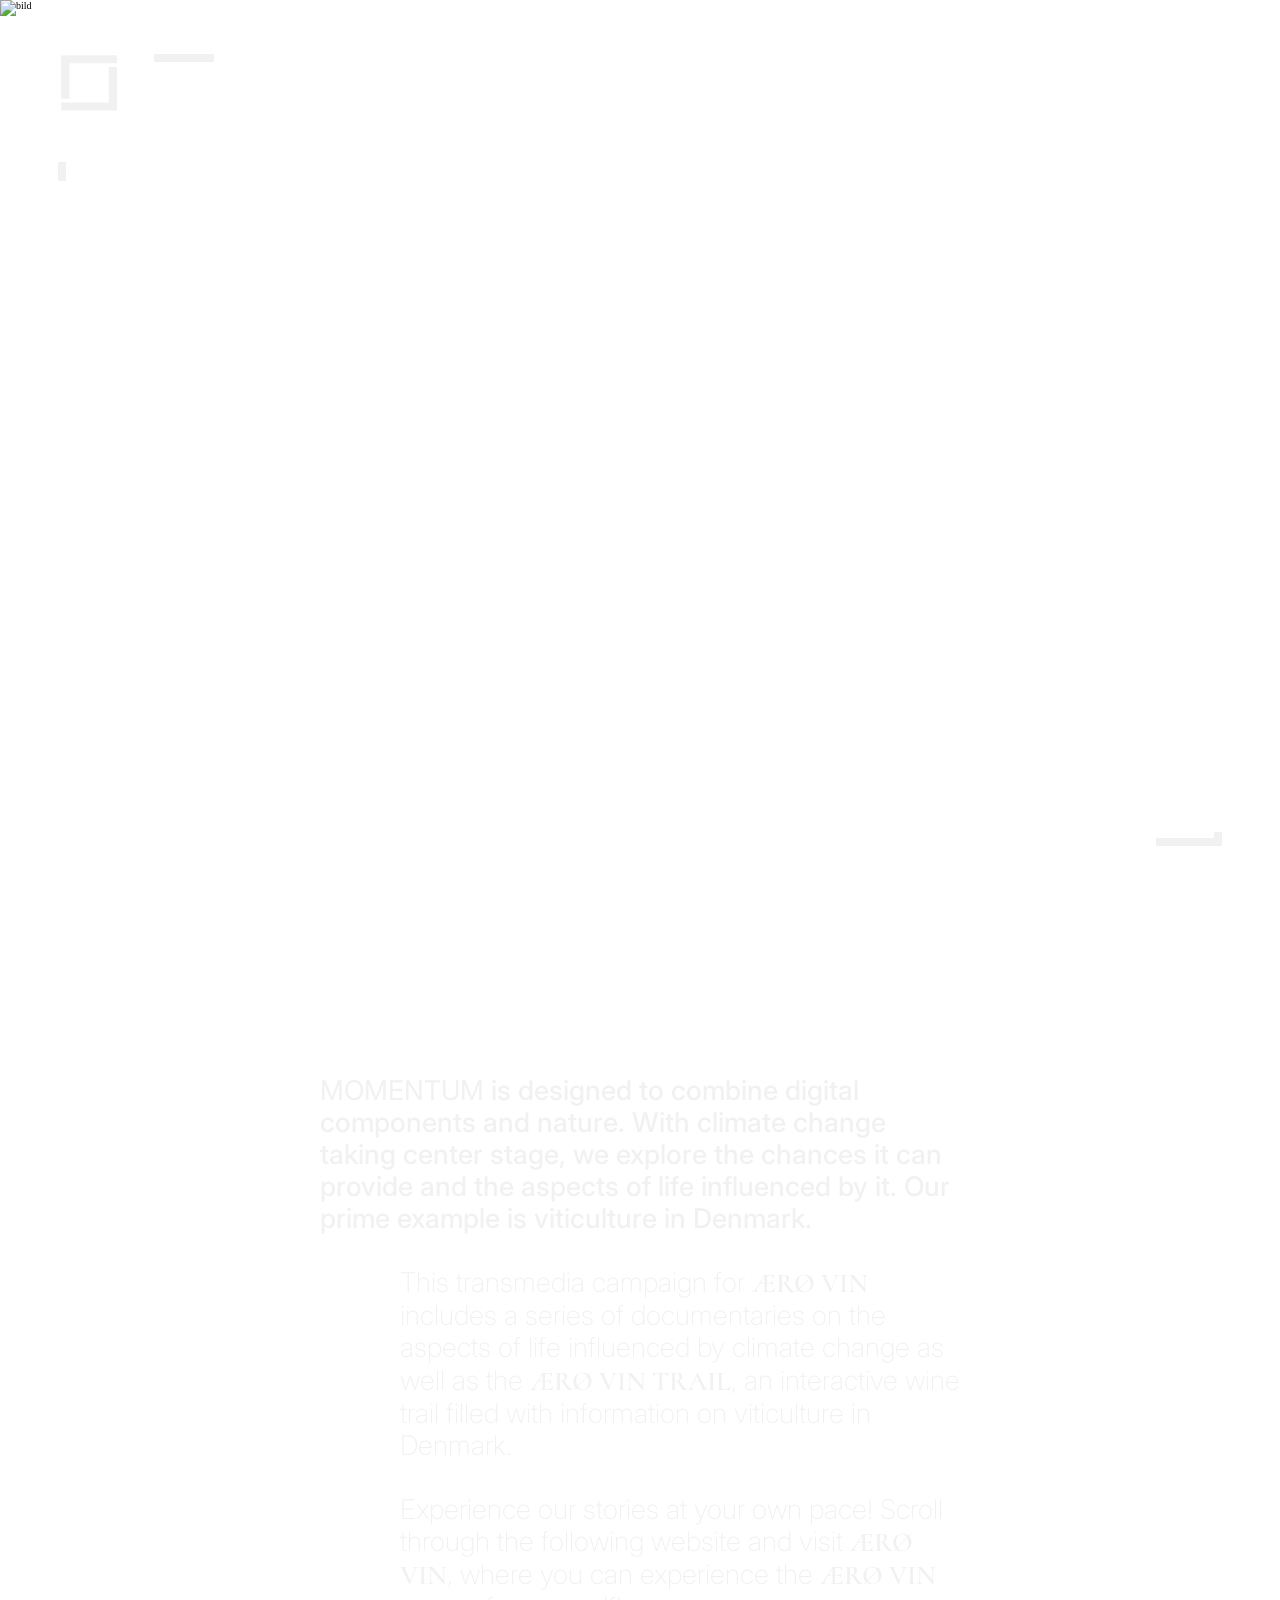
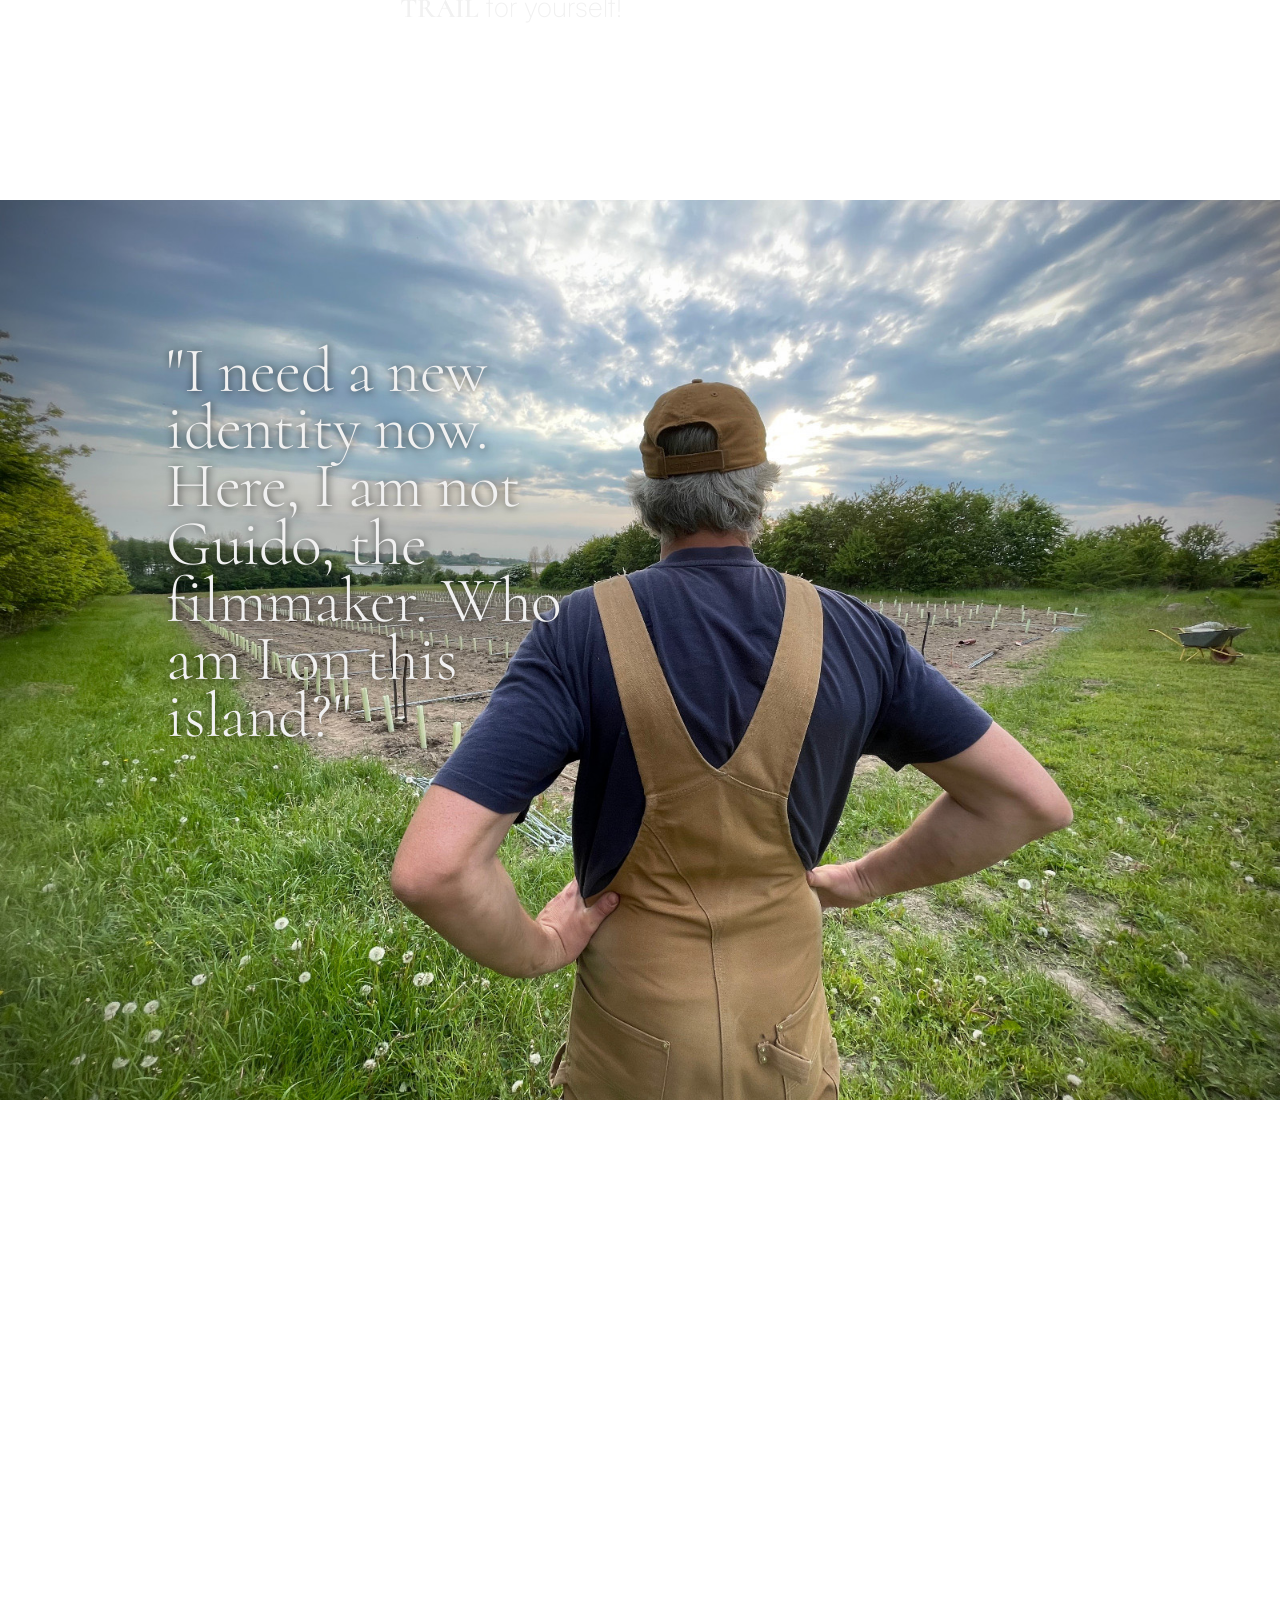
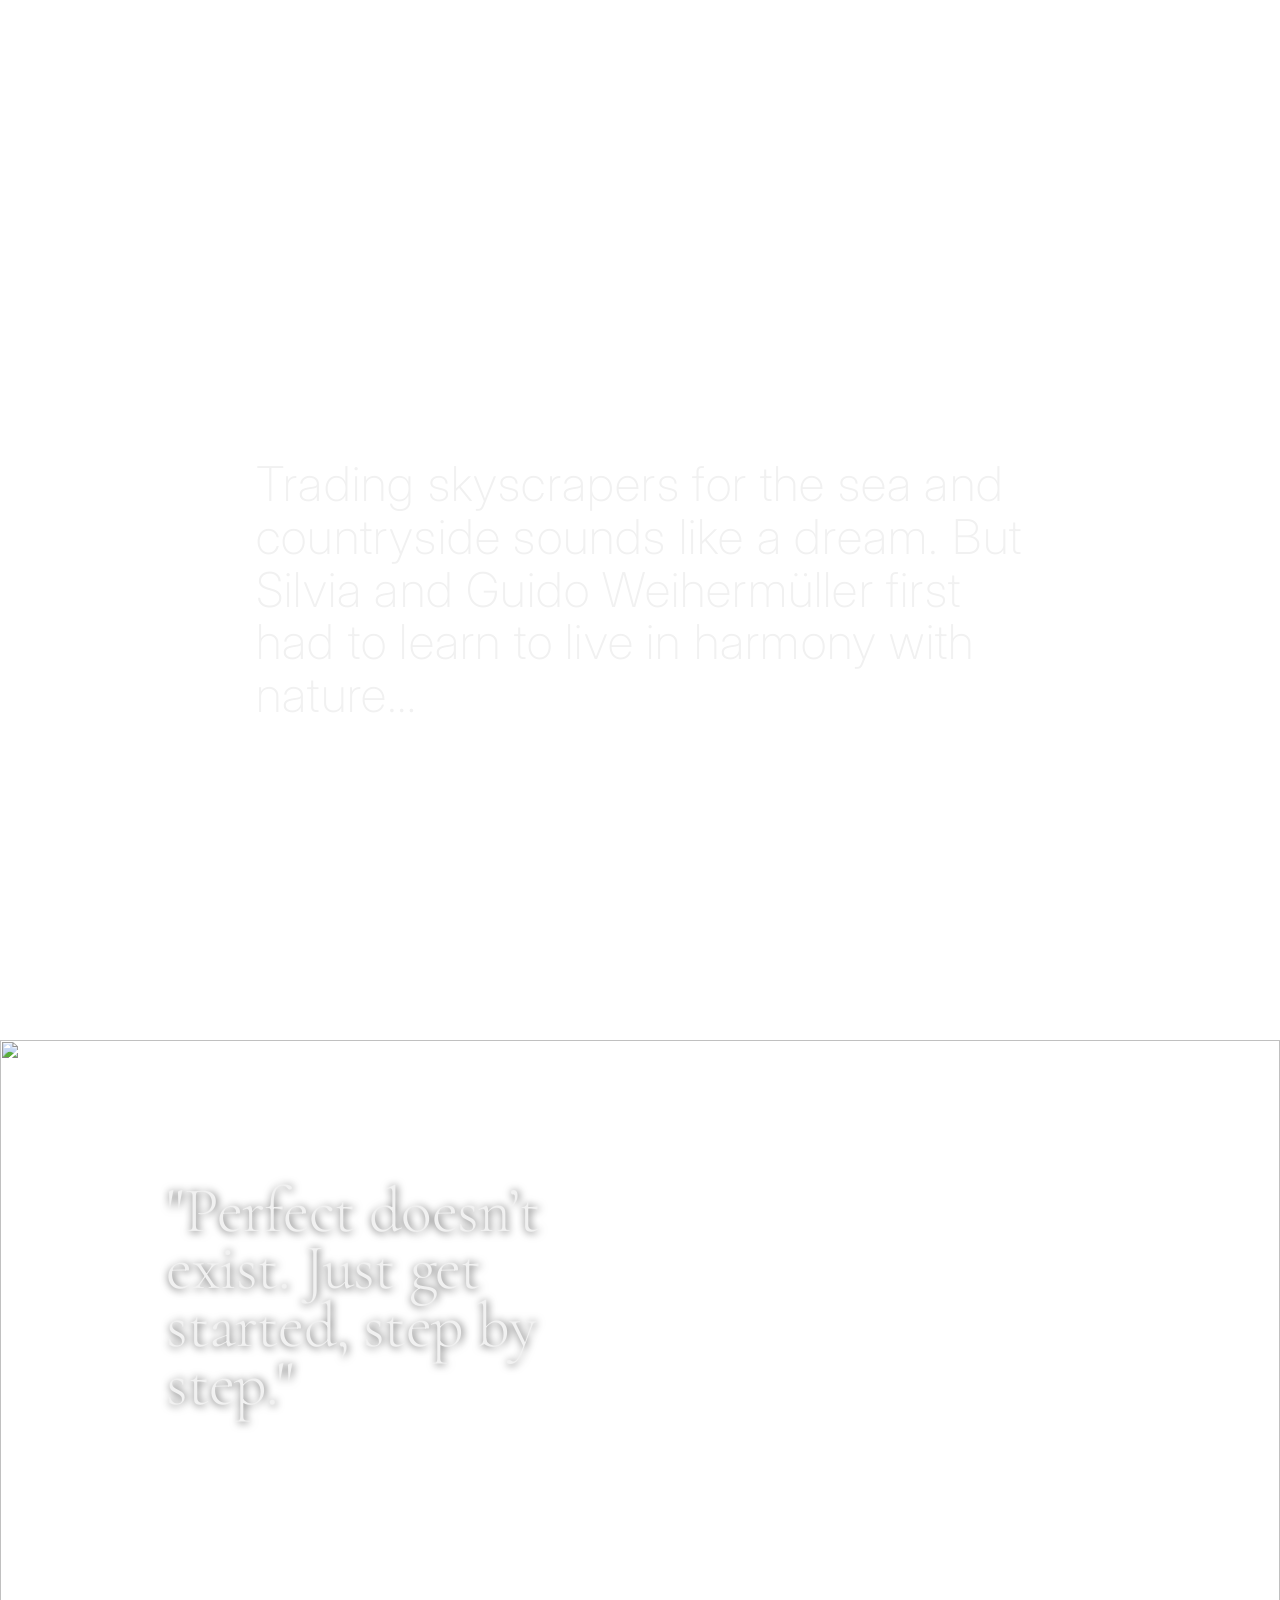
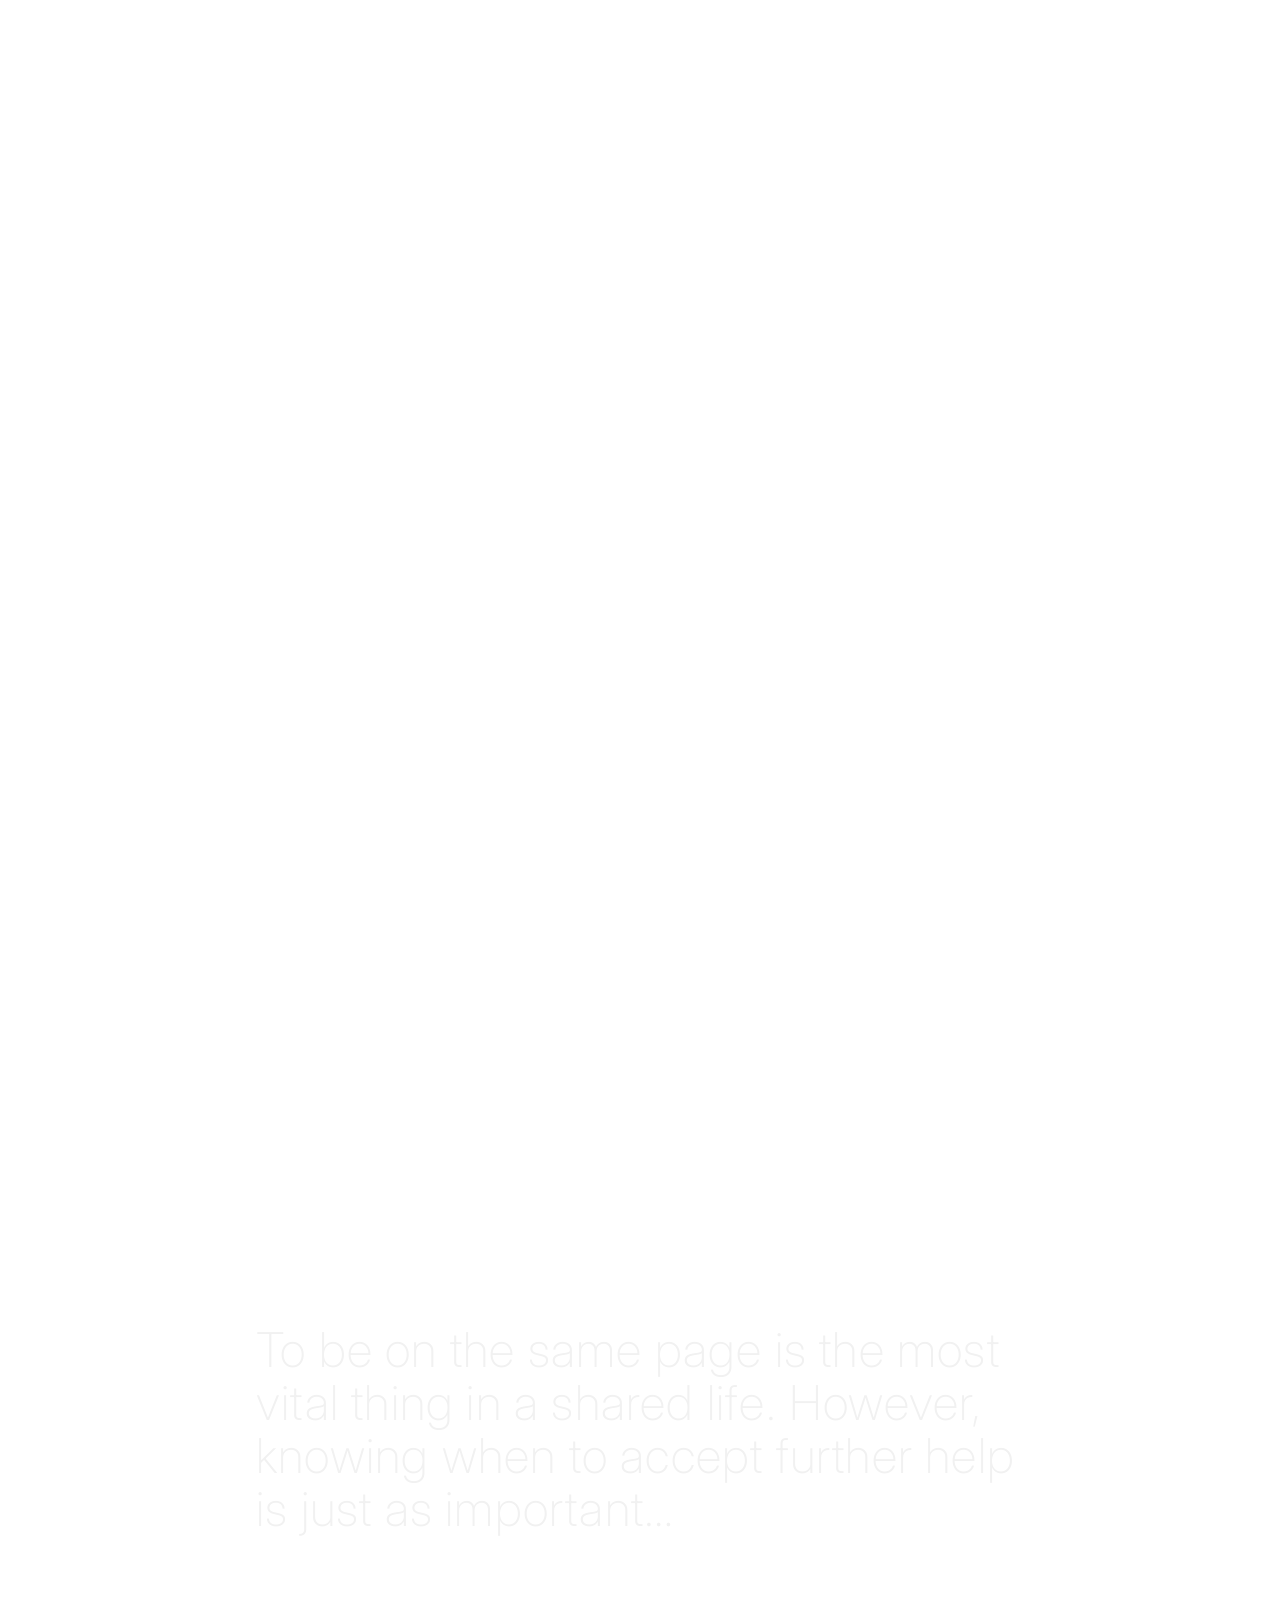
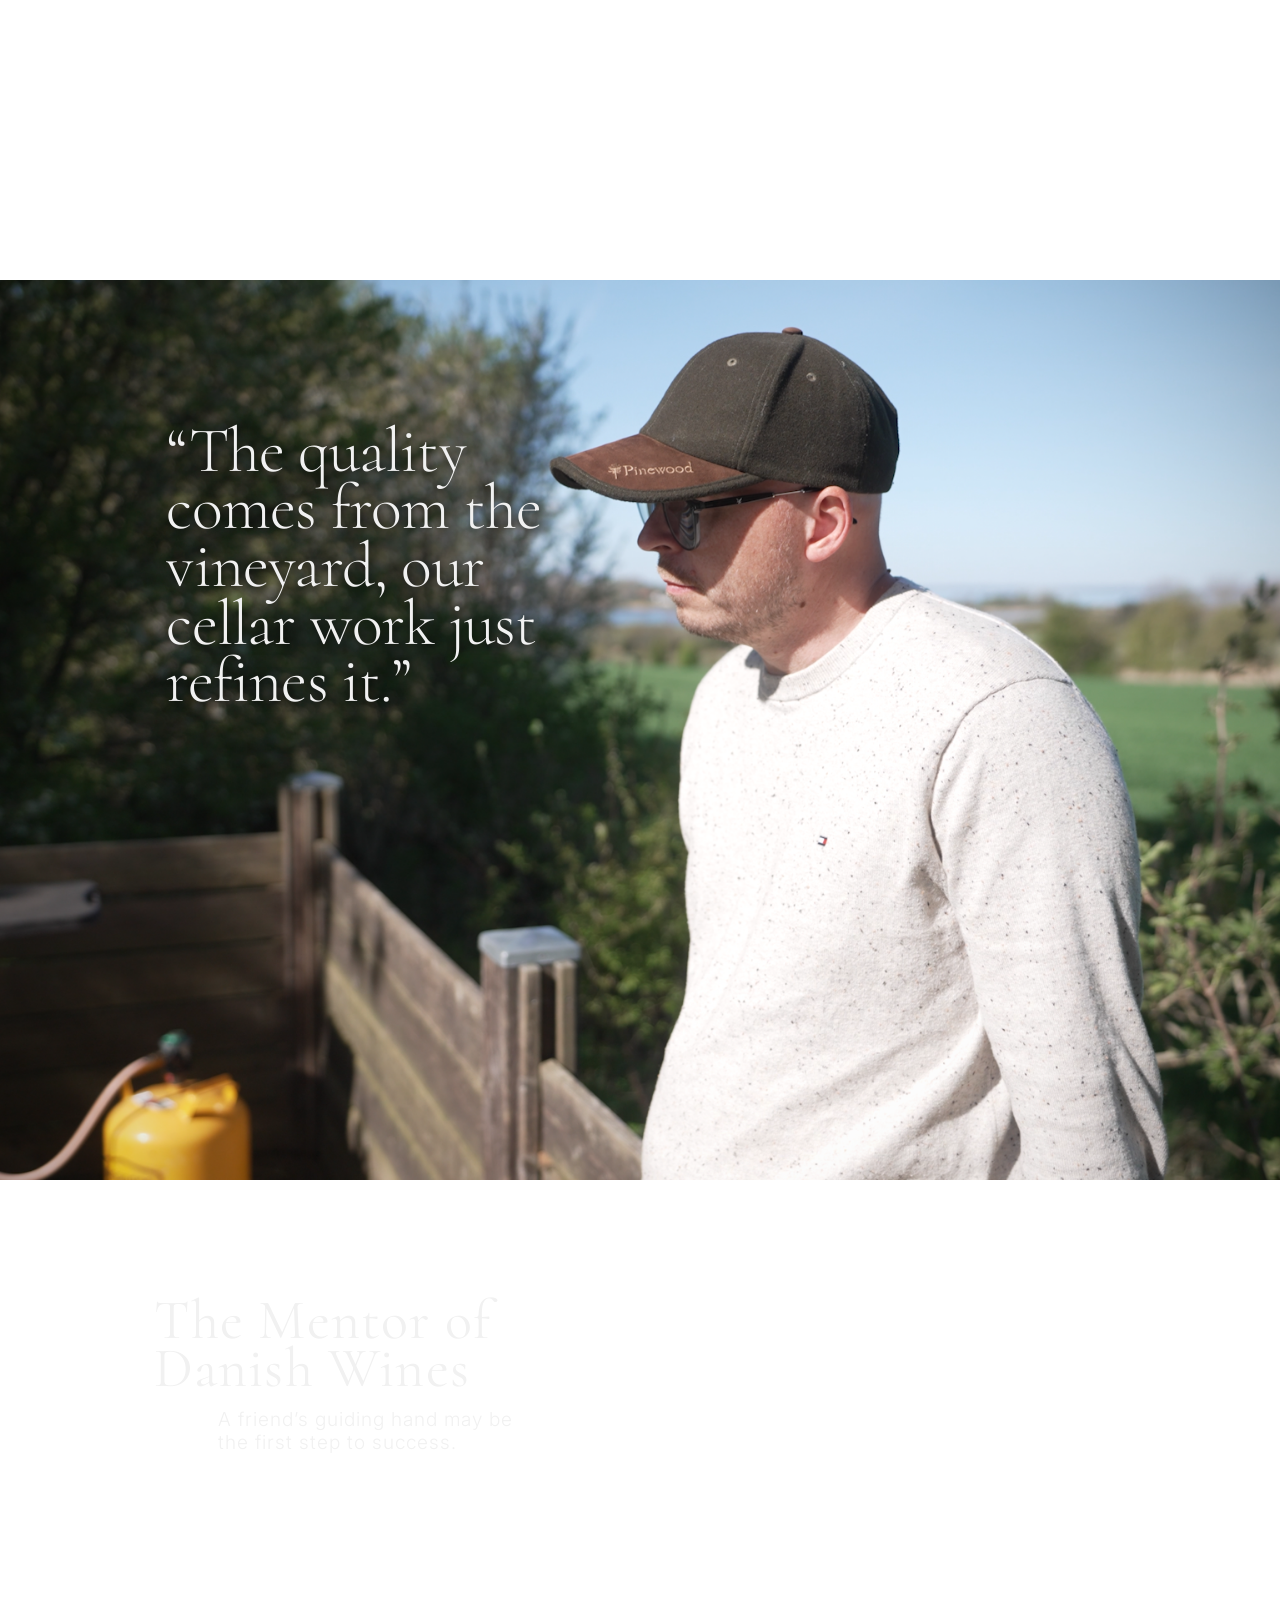
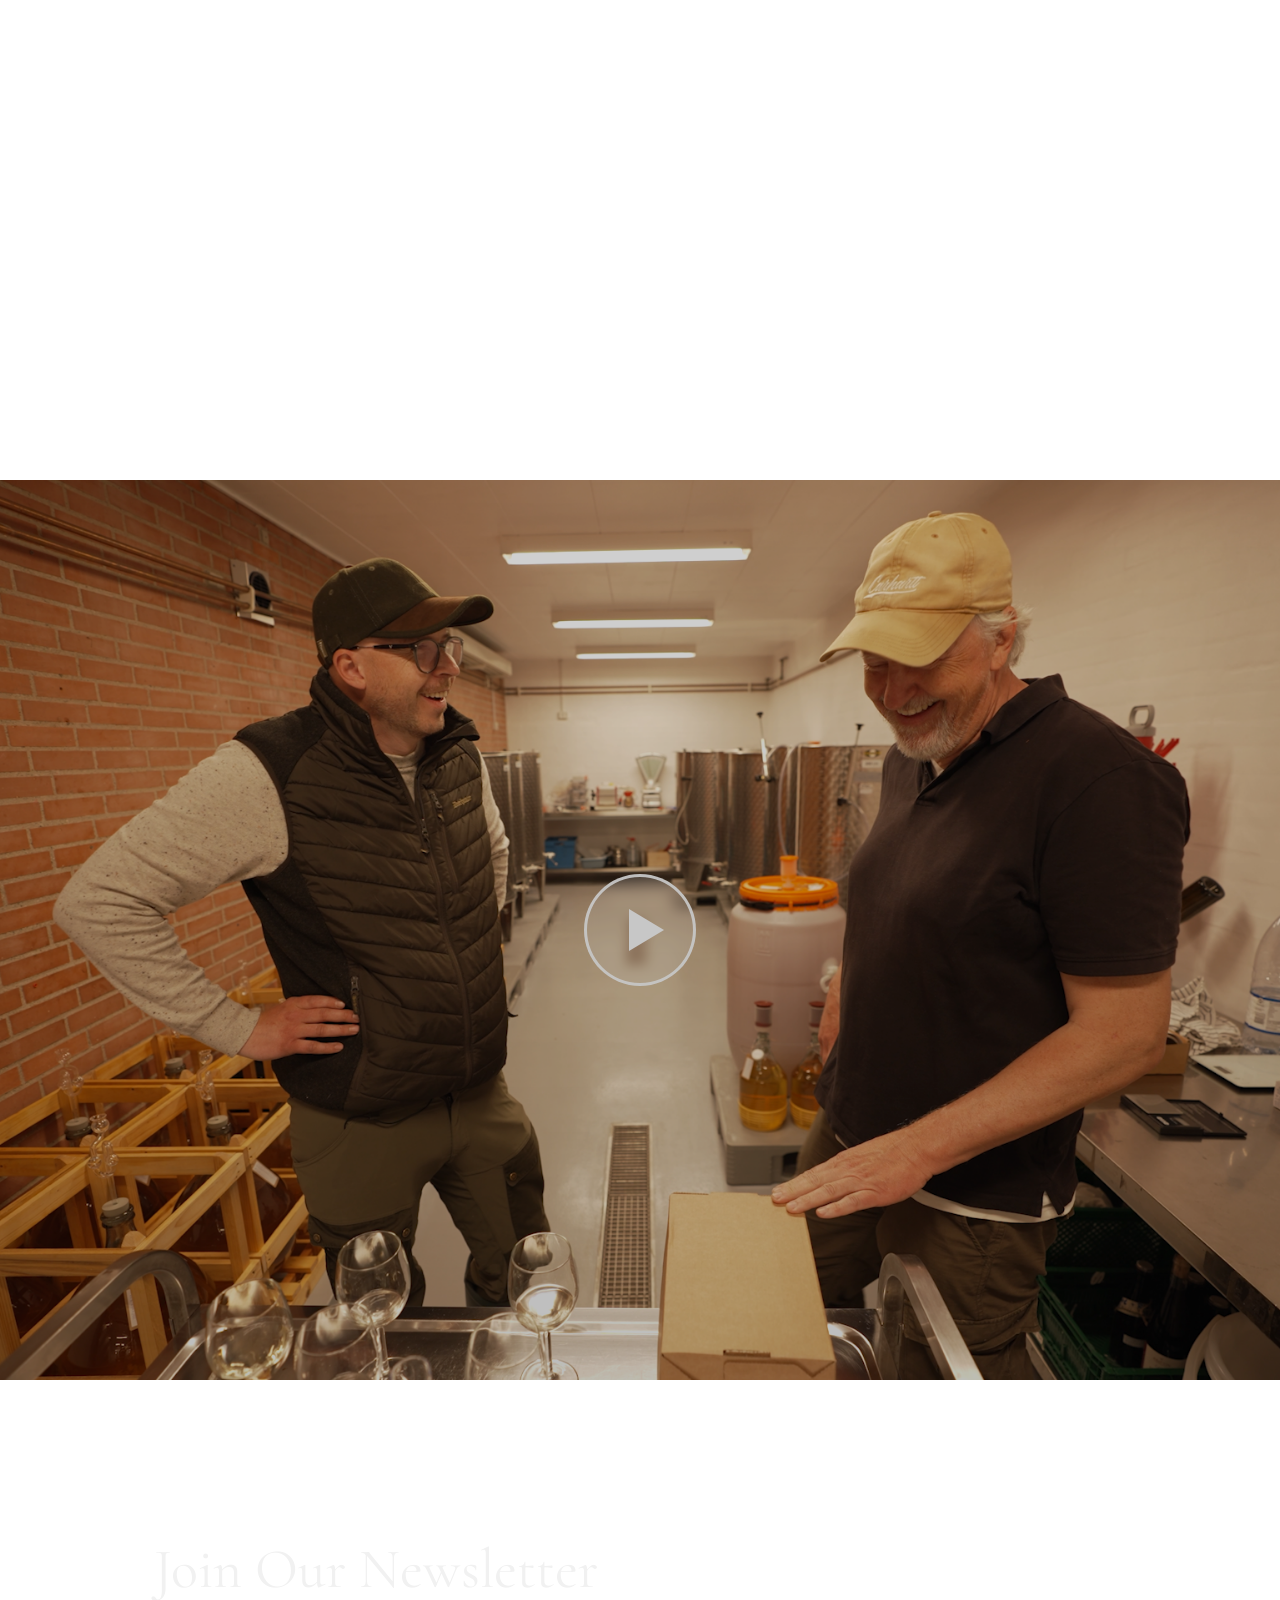
==== commit 07b046f9: "Change am Text + Style für 768px" ====
--- a/index.html
+++ b/index.html
@@ -196,7 +196,7 @@
             <div class="video">
                 <button type="button" class="video-thumb" aria-label="Video abspielen"
                         data-video-trigger>
-                    <img src="ASSETS/IMAGES/Film_A_1.jpg" alt="Video-Vorschau von AERO VIN">
+                    <img src="ASSETS/IMAGES/Film_A_1.jpg" id="video2Thumbnail" alt="Video-Vorschau von AERO VIN">
                     <span class="video-thumb-play" aria-hidden="true"></span>
                 </button>
 
@@ -291,7 +291,7 @@
                 <h1>“There is pressure to act, I have to make a difference myself. I can’t just stand by and let things carry on as they are.”</h1>
             </div>
 
-            <img src="ASSETS/IMAGES/Film_D_1.png" alt="">
+            <img src="ASSETS/IMAGES/Film_D_1.png" id="video4ZitatBild" alt="">
         </div>
 
         <div class="content abschnitt__card--horizontal">
@@ -360,7 +360,7 @@
         <div class="video">
             <button type="button" class="video-thumb" aria-label="Video abspielen"
                     data-video-trigger>
-                <img src="ASSETS/IMAGES/Film_E_2.jpg" alt="Video-Vorschau von AERO VIN">
+                <img src="ASSETS/IMAGES/Film_E_2.jpg" id="video5Thumbnail" alt="Video-Vorschau von AERO VIN">
                 <span class="video-thumb-play" aria-hidden="true"></span>
             </button>
 
--- a/STYLE/style.css
+++ b/STYLE/style.css
@@ -632,7 +632,7 @@
     font-size: 2rem;
     max-width: 35%;
     line-height: 3.6rem;
-    filter: drop-shadow(1px 1px 4px rgba(0, 0, 0, 1));
+    filter: drop-shadow(1px 1px 4px rgba(0, 0, 0, 0.75));
     color: var(--col-Weiß);
 }
 
@@ -1312,6 +1312,175 @@
 }
 
 @media (max-width: 768px) {
+
+    :root{
+        --infoPosY: 14dvh;
+        --infoPosX: 16dvw;
+    }
+
+    .aeroVin h1{
+        font-size: 5rem;
+        left: 16dvw;
+        bottom: 6dvh;
+    }
+
+    .momentum h1{
+        font-size: 4.25rem;
+        top: 49vh;
+        right: 6dvw;
+    }
+
+    .frame:nth-of-type(1){
+        top: 6dvh;
+        left: 20dvw;
+        width: 60dvw;
+        height: 0.7dvh;
+    }
+
+    .frame:nth-of-type(2){
+        bottom: 6dvh;
+        height: 37dvh;
+        right: 7dvw;
+        width: 0.7dvh;
+    }
+
+    .frame:nth-of-type(3){
+        bottom: 6dvh;
+        width: 74dvw;
+        right: 7dvw;
+        height: 0.7dvh;
+    }
+
+    .frame:nth-of-type(4){
+        top: 15dvh;
+        left: 7dvw;
+        height: 43dvh;
+        width: 0.7dvh;
+    }
+
+    .frame-toggle{
+        top: 4.5dvh;
+        left: 5dvw;
+    }
+
+    .menu__nav{
+        width: min(70dvw, 550px);
+        max-width: 95dvw;
+
+        padding: 1.5rem;
+    }
+
+    .menu__nav .menu__close{
+        top: 3dvh;
+    }
+
+    .menu__nav .menu__close span{
+        background: var(--col-Schwarz);
+    }
+
+    .menu{
+        top: 5dvh;
+        right: 7dvw;
+    }
+
+    .menu__toggle span{
+        height: 0.7dvh;
+        --bar-gap: 1rem;
+        width: 7dvw;
+    }
+
+    .menu__nav a{
+        font-size: 2rem;
+    }
+
+    .language-label{
+        font-size: 2rem;
+    }
+
+    .language-select{
+        font-size: 1.5rem;
+    }
+
+    .link-wrapper{
+        gap: 2rem;
+    }
+
+    .introText{
+        font-size: 2.75rem;
+        line-height: 1.1;
+        max-width: 50dvw;
+    }
+
+    .versalien{
+        font-size: 4rem;
+    }
+
+    .arrow-svg{
+        height: 7dvh;
+        width: 8dvw;
+    }
+
+    .scrollInfoText p{
+        font-size: 2rem;
+    }
+
+    .concept--text{
+        font-size: 1.6rem;
+        line-height: 1;
+    }
+
+    .concept--text p{
+        max-width: 60dvw;
+    }
+
+    .zitat{
+        font-size: 1.75rem;
+        max-width: 60dvw;
+    }
+
+    .titel{
+        max-width: 60dvw;
+    }
+
+    .teaser, .teaser-vertikal{
+        display: none;
+    }
+
+    .abschnitt__card--horizontal p, .unterabschnitt--text p{
+        max-width: 55dvw;
+        font-size: 1.8rem;
+    }
+
+    .unterabschnitt--ueberleitung{
+        font-size: 2.5rem;
+    }
+
+    .newsletterWrapper{
+        line-height: 1.2;
+        gap: 2rem;
+    }
+
+    .signup-btn::before, .signup-btn::after{
+        width: 20%;
+    }
+
+    .signup-btn:hover::before, .signup-btn:hover::after {
+        width: 50%;
+        height: 60%;
+    }
+
+    .signup-btn::before{
+        left: 13dvw;
+    }
+
+    .signup-btn::after{
+        right: 13dvw;
+    }
+
+    .signup-btn img{
+        height: 3rem;
+    }
+
     .footer {
         padding: 32px 24px;
     }
@@ -1331,7 +1500,8 @@
     }
 
     .partnerWrapper {
-        grid-template-columns: repeat(2, 1fr);
+        grid-template-columns: 1fr;
+        gap: 2rem;
     }
 
     .abschnitt__horizontal,
@@ -1454,11 +1624,6 @@
         line-height: 1.2;
     }
 
-    .partnerWrapper {
-        grid-template-columns: 1fr;
-        gap: 2rem;
-    }
-
     .abschnitt--intro p{
         font-size: 1.5rem;
     }
@@ -1499,7 +1664,7 @@
         display: none;
     }
 
-    .abschnitt__card--horizontal p{
+    .abschnitt__card--horizontal p, .unterabschnitt--text p{
         max-width: 65dvw;
         line-height: 1.25;
         font-size: 1.4rem;
@@ -1512,12 +1677,6 @@
         font-size: 1.9rem;
     }
 
-    .unterabschnitt--text p{
-        max-width: 70dvw;
-        line-height: 1.3;
-        font-size: 1.2rem;
-    }
-
 }
 
 @media (max-width: 425px){
@@ -1635,10 +1794,24 @@
 
     .concept--text{
         line-height: 1;
+        font-size: 1.8rem;
+        letter-spacing: 1.2px;
+    }
+
+    #video2Thumbnail{
+        object-position: right 30% top 50%;
+    }
+
+    #video4ZitatBild{
+        object-position: right 20% top 50%;
+    }
+
+    #video5Thumbnail{
+        object-position: left 20% top 50%;
     }
 
     .concept--text p{
-        font-size: 1.15rem;
+        font-size: 1rem;
     }
 
     .bigLabel{
@@ -1658,6 +1831,7 @@
         line-height: 1.25;
         font-weight: 200;
         max-width: 75dvw;
+        letter-spacing: 1.2px;
     }
 
     .titel{
@@ -1667,7 +1841,7 @@
 
     .unterabschnitt--ueberleitung p{
         max-width: 70dvw;
-        font-size: 1.5rem;
+        font-size: 1.7rem;
     }
 
     .NLHeader{
@@ -1729,6 +1903,7 @@
 
     :root{
         --infoPosY: 9dvh;
+        --infoPosX: 9dvw;
     }
 
     .partnerTitel{
@@ -1882,20 +2057,17 @@
         width: 2rem;
     }
 
-    .concept--text{
-        line-height: 0.7;
-    }
-
     .concept--text p{
         font-size: 1rem;
+        line-height: 1;
     }
 
     .bigLabel{
-        font-size: 1rem;
+        font-size: 1.2rem;
     }
 
     .aeroVinText{
-        font-size: 1rem;
+        font-size: 1.3rem;
     }
 
     .zitat h1{
@@ -2137,12 +2309,9 @@
         width: 2rem;
     }
 
-    .concept--text{
-        line-height: 0.7;
-    }
-
     .concept--text p{
         font-size: 0.9rem;
+        line-height: 1.1;
     }
 
     .bigLabel{
@@ -2214,11 +2383,11 @@
     }
 
     .signup-btn::before{
-        left: 5.5dvw;
+        left: 13dvw;
     }
 
     .signup-btn::after{
-        right: 5.5dvw;
+        right: 13dvw;
     }
 
     .signup-btn img{
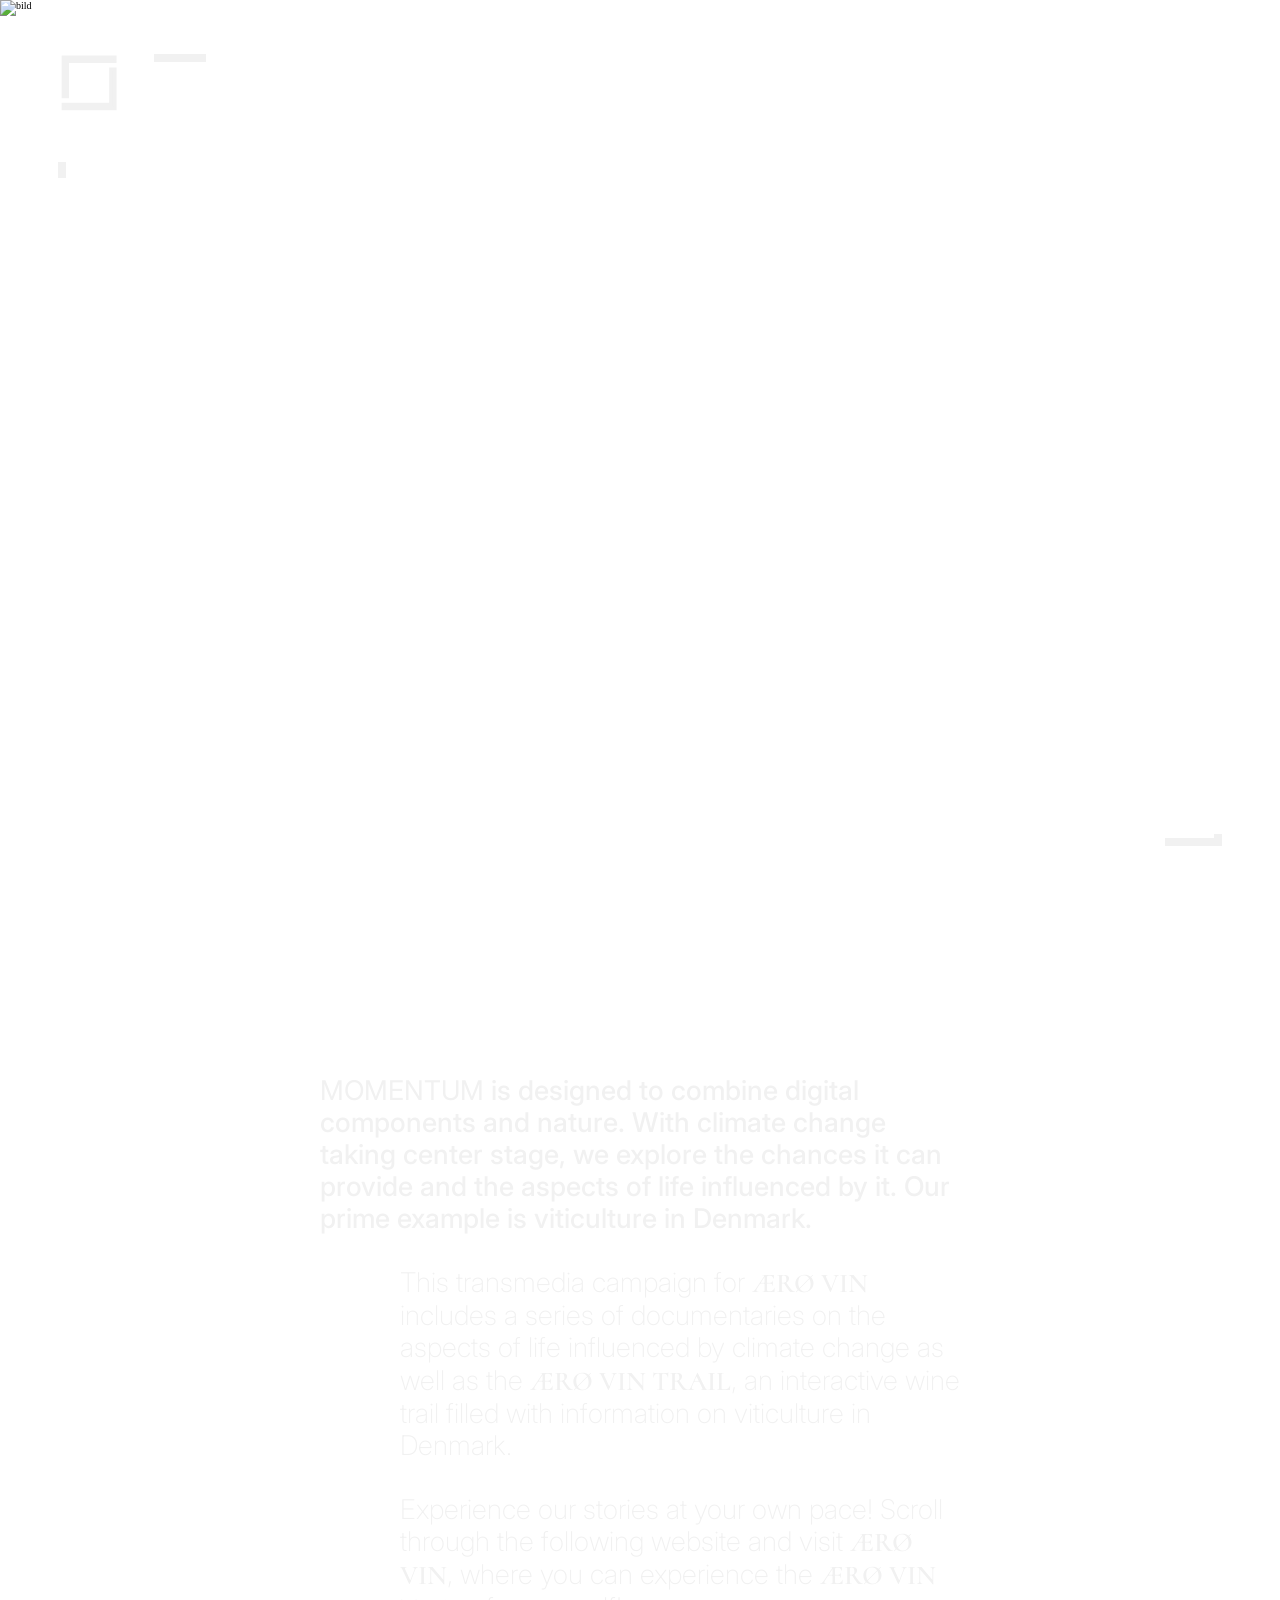
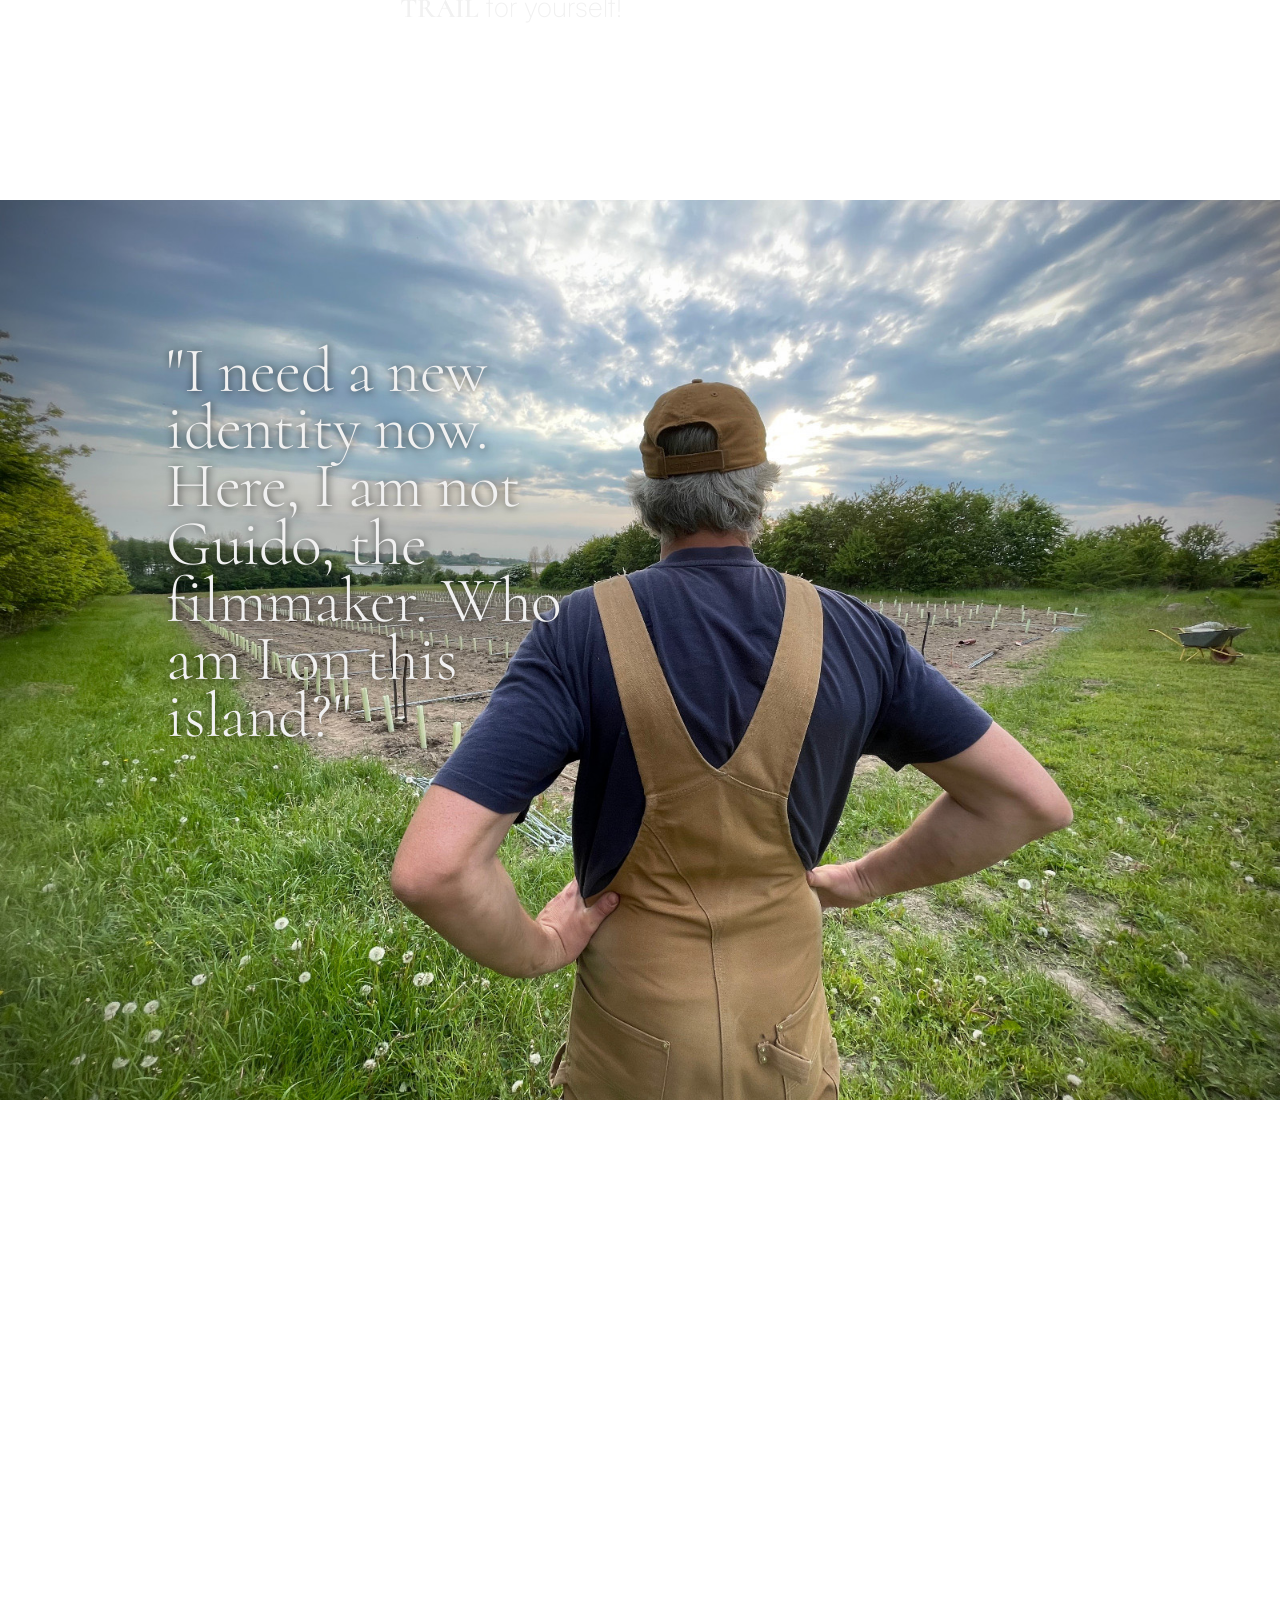
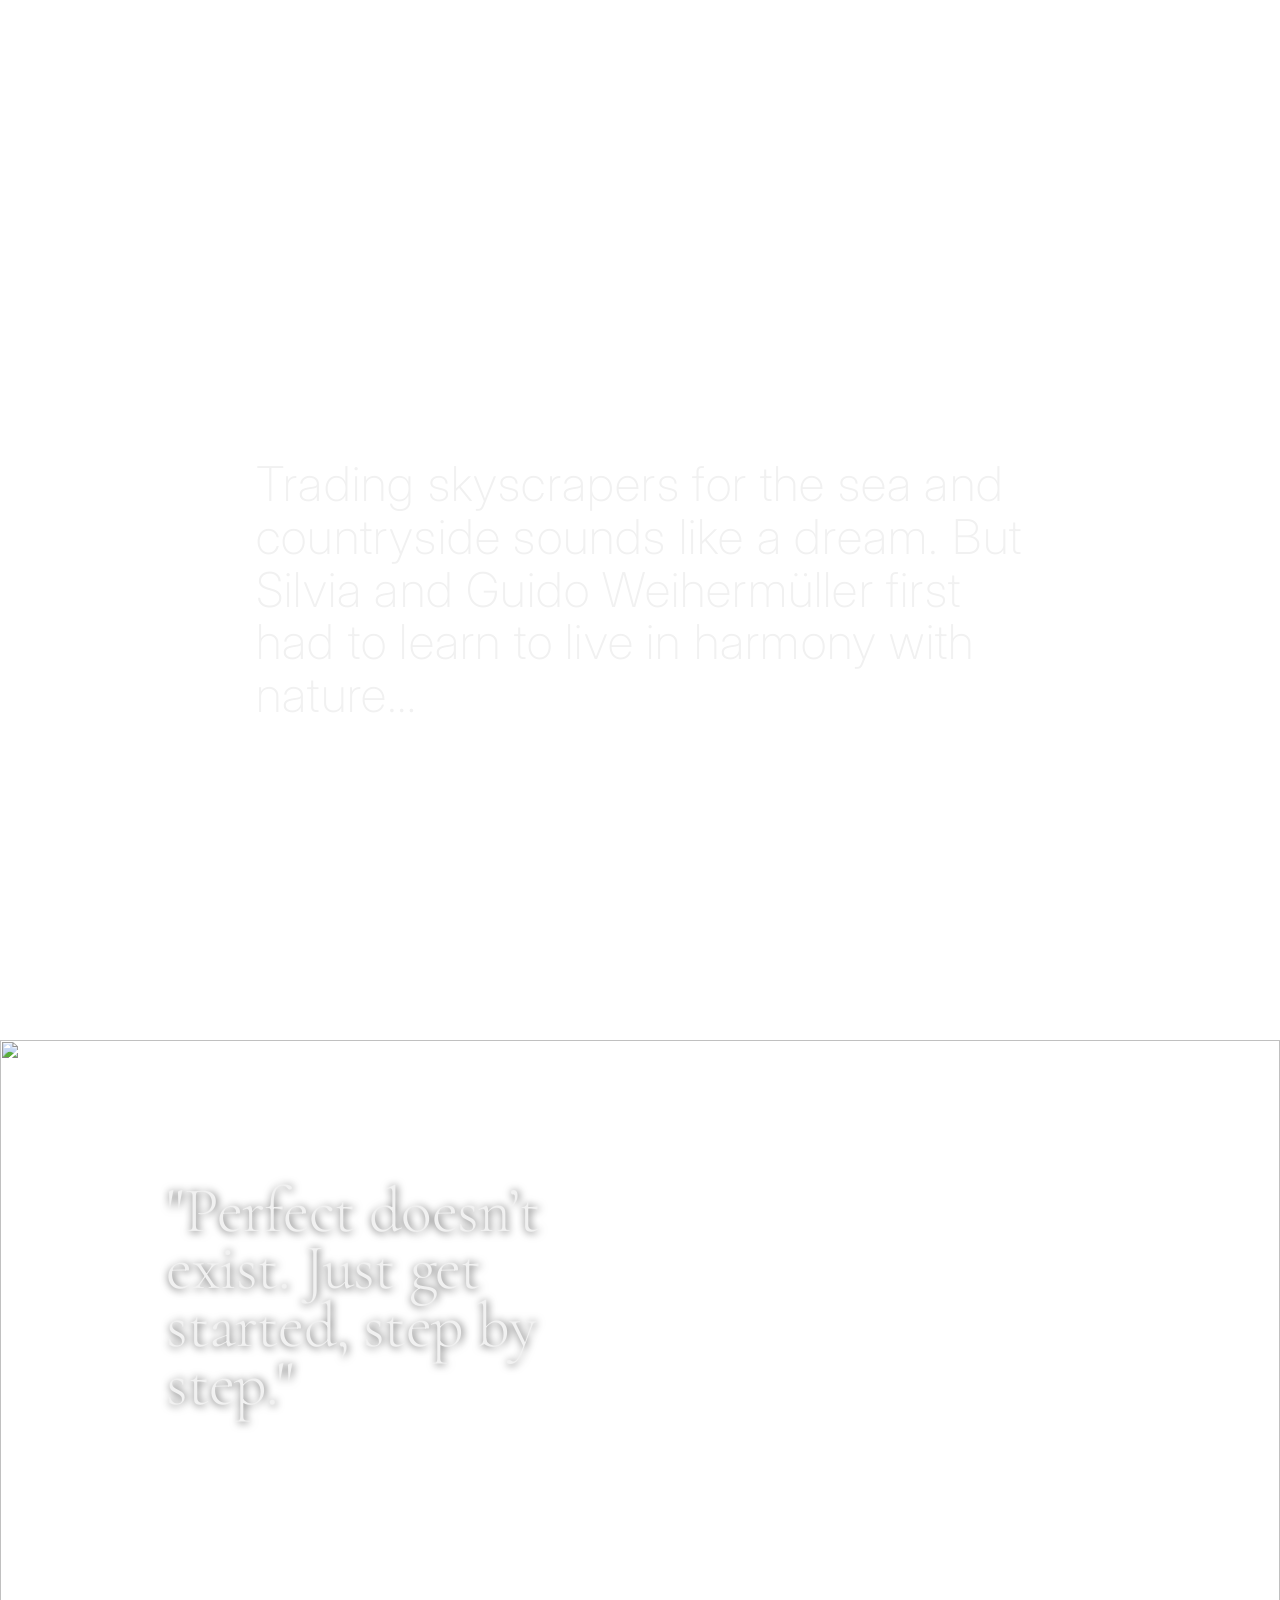
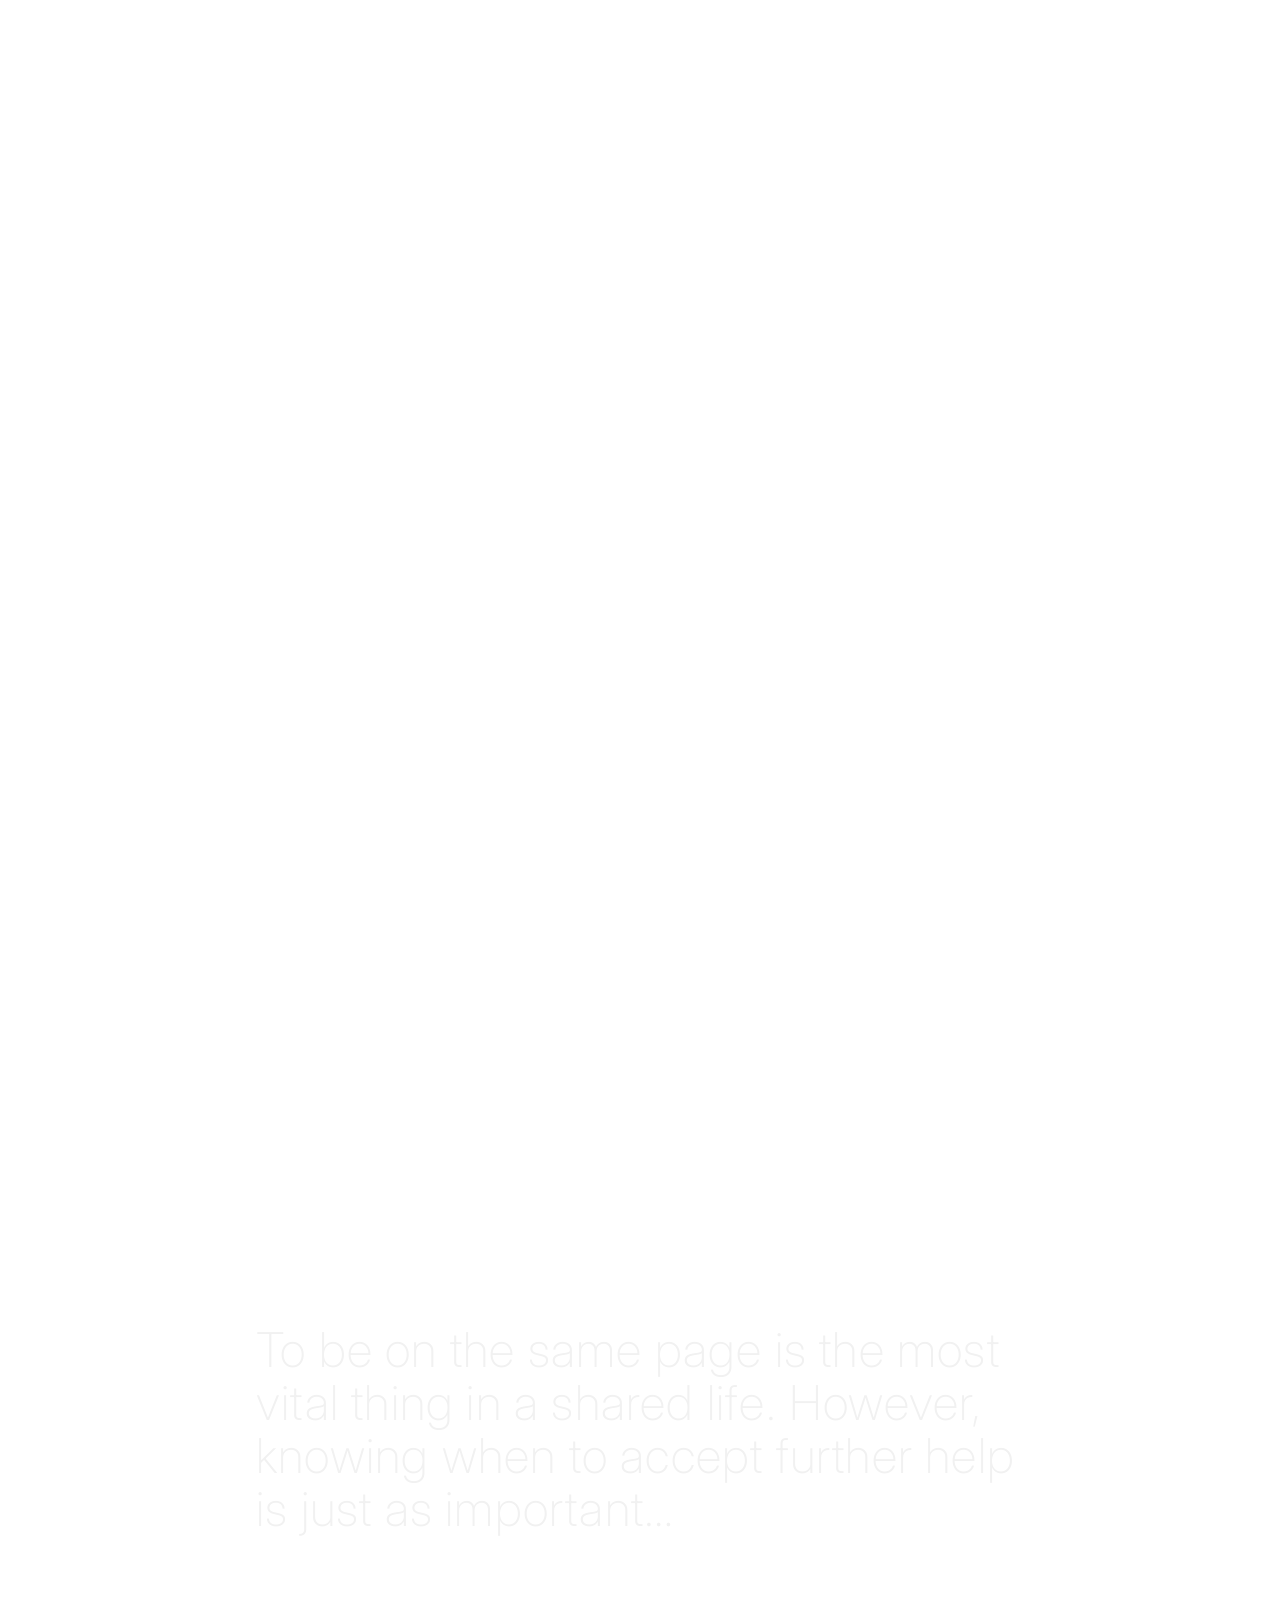
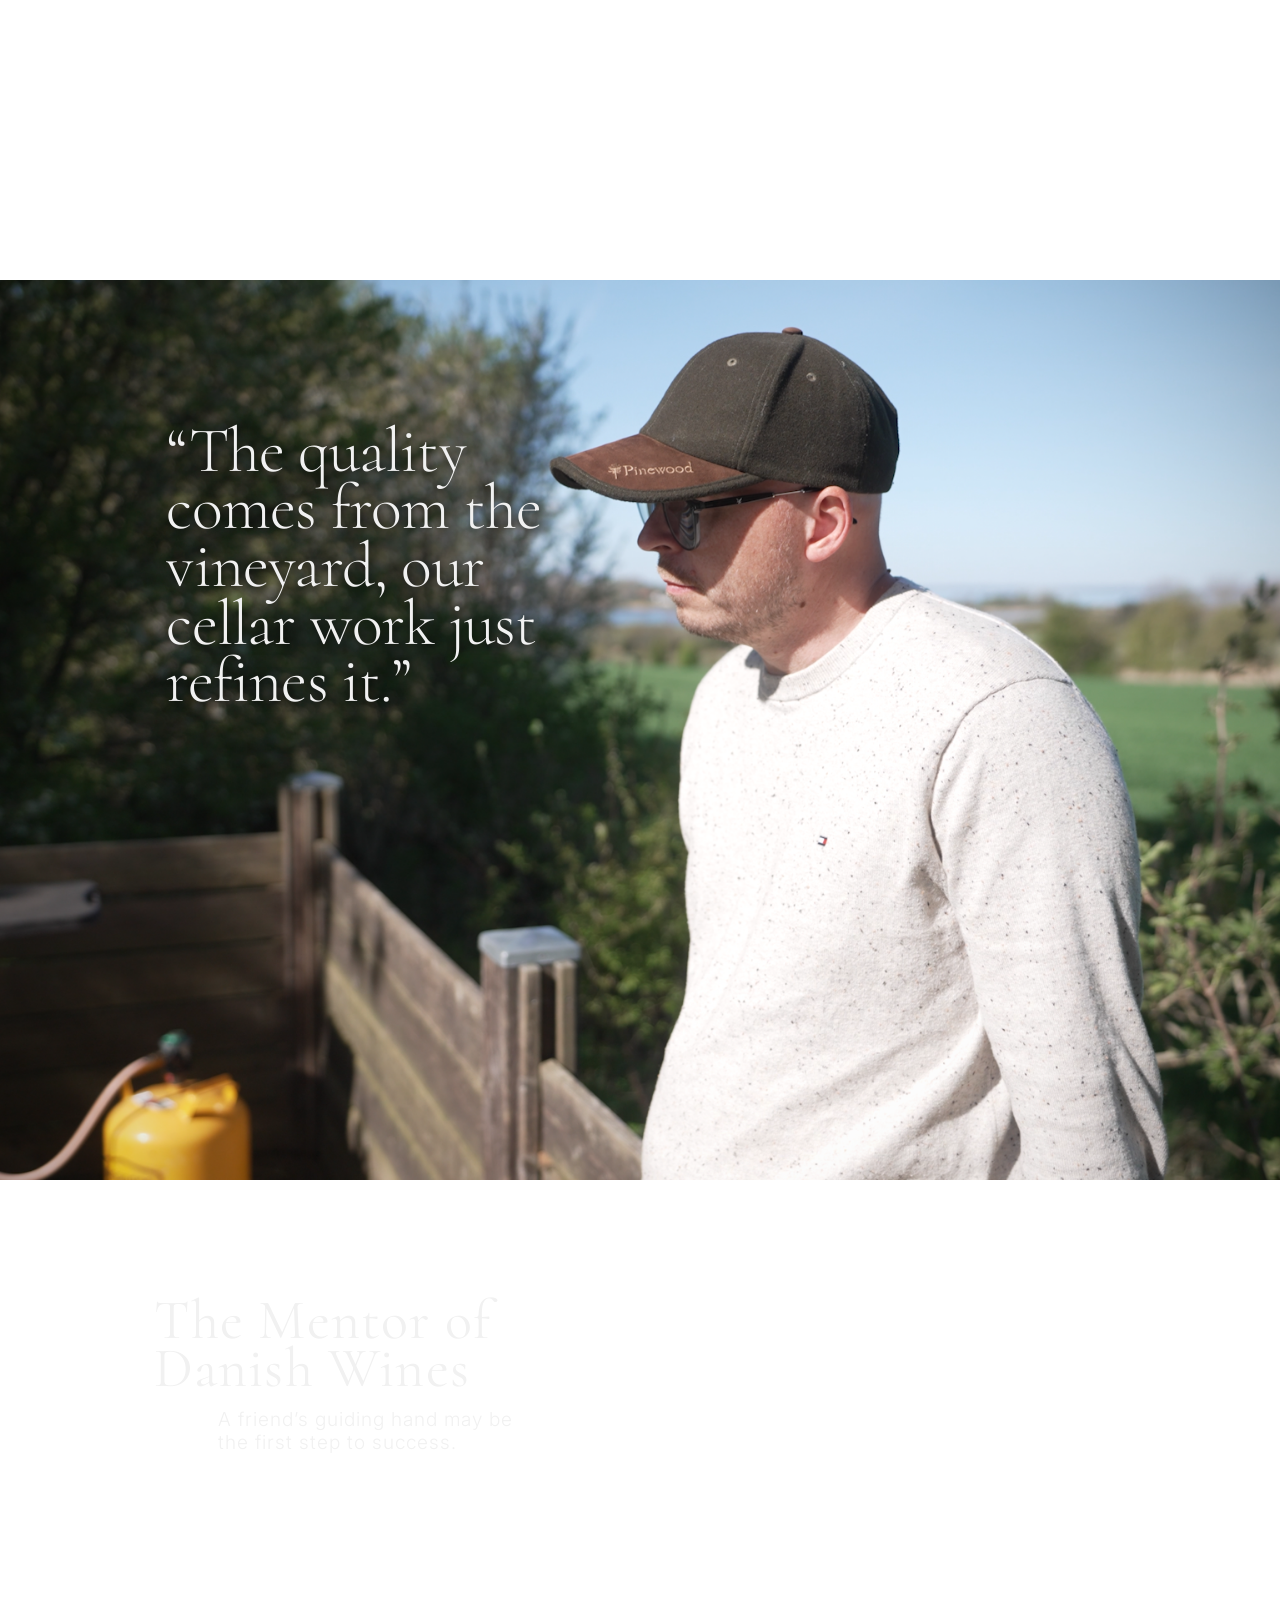
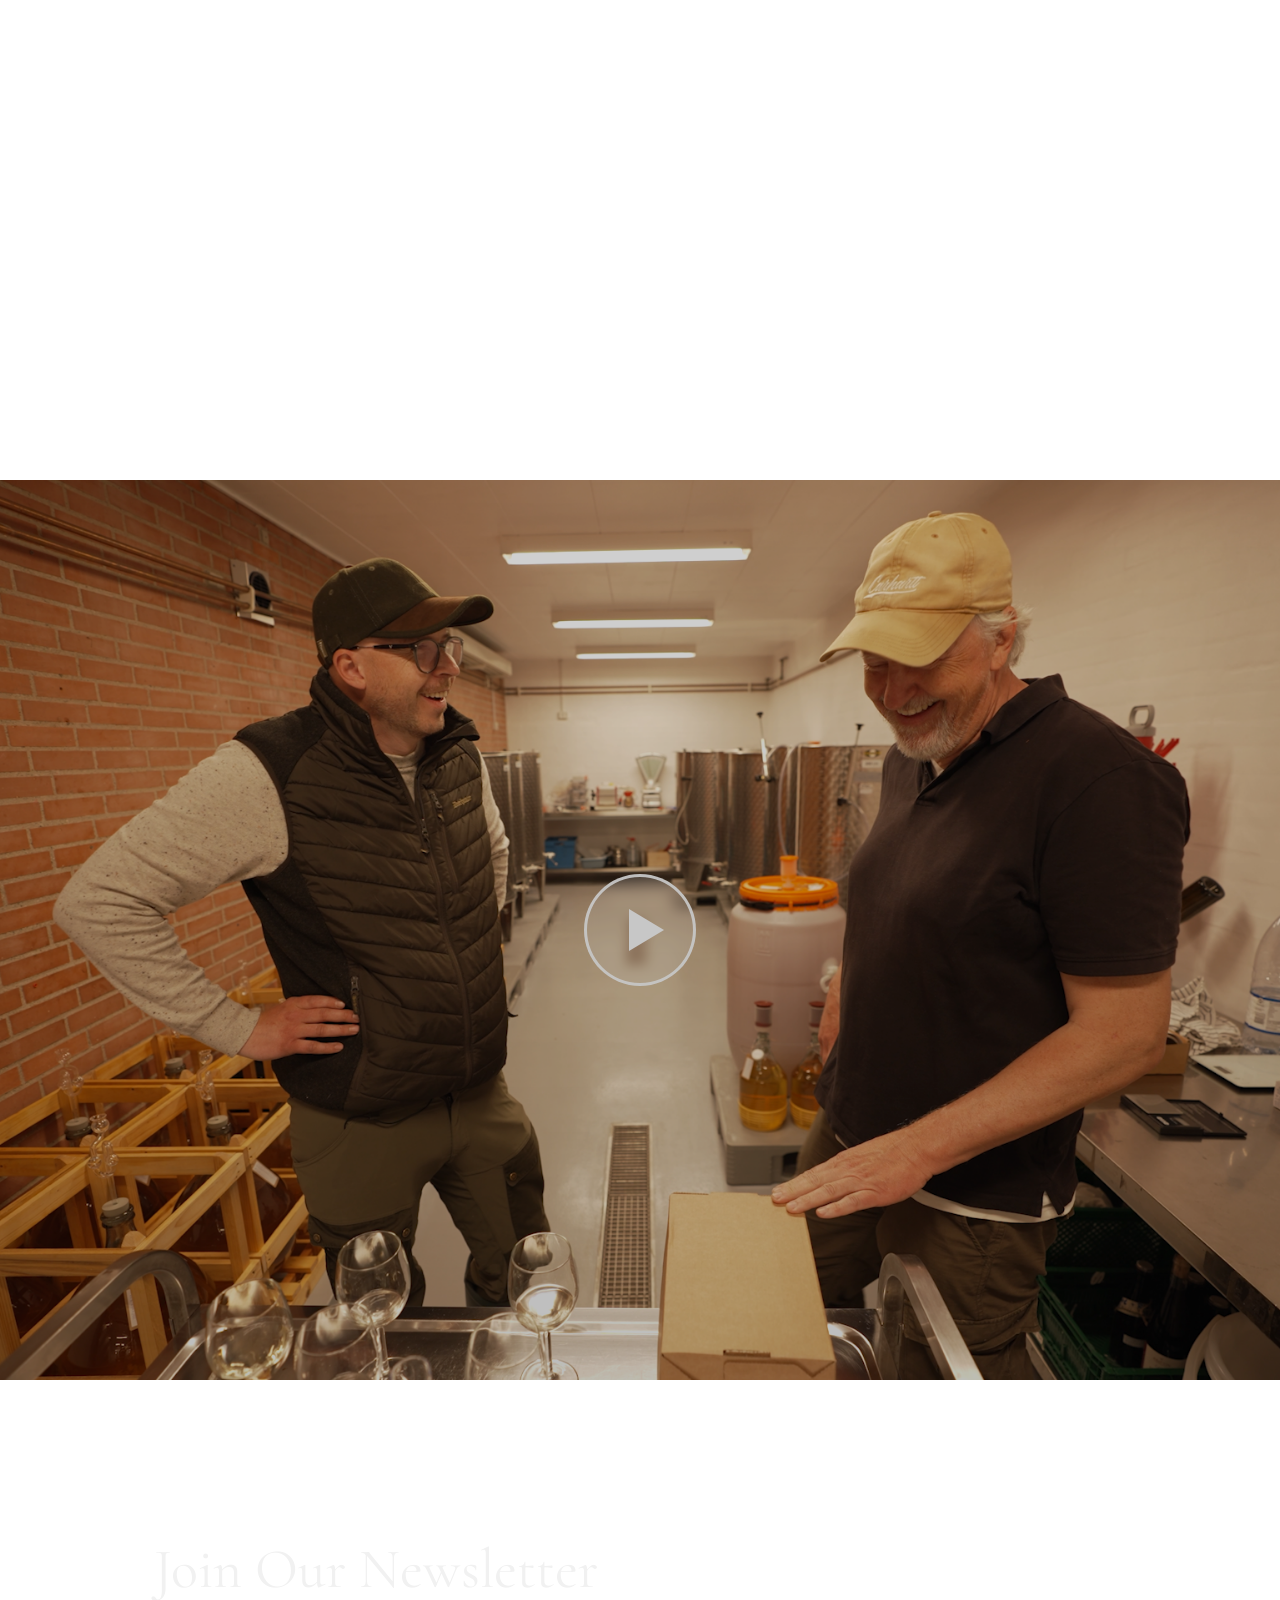
==== commit fbc6e771: "Hinzufügen von Text Ids + Style für 1024px" ====
--- a/index.html
+++ b/index.html
@@ -132,7 +132,7 @@
                 <h1 class="teaser" >Between reinventing himself and finding his footing on Ærø, Guido Weihermüller takes on a daring project in a foreign country.</h1>
             </div>
 
-            <p class="reveal-horizontal-text">
+            <p class="reveal-horizontal-text" id="infoText1EN">
                 A decade ago, life as a winemaker couldn’t have seemed more absurd for Guido. Despite relatives maintaining their own vineyards, Guido had no contact points with winemaking.
                 Today, he operates his own winery. Guido kneels between vines, harvests their grapes and tends to the bio diversity on his vineyard.
                 Reinventing yourself from scratch doesn’t need to be perfect or planned, it just needs to be earnest.
@@ -186,7 +186,7 @@
                 <h1 class="teaser" >Silvia and Guido blossomed with new intensity on Ærø, delving into nature and rediscovering themselves from a new perspective.</h1>
             </div>
 
-            <p class="reveal-horizontal-text">In the beginning, the Weihermüllers couldn’t fathom moving from a life in the film industry in a big German city to a quiet life on a small Danish island.
+            <p class="reveal-horizontal-text" id="infoText2EN">In the beginning, the Weihermüllers couldn’t fathom moving from a life in the film industry in a big German city to a quiet life on a small Danish island.
                 Their hectic day-to-day life got paused by corona, showing them nothing is permanent. So why not try something new? Escape the never ending stress of the film industry and start a new life?
                 Together they believed in their cause and found their <span class="bigLabel">MOMENTUM</span> on Ærø.
             </p>
@@ -236,7 +236,7 @@
             <h1 class="teaser-vertikal" >A friend’s guiding hand may be the first step to success.</h1>
         </div>
 
-        <p class="reveal-vertical-text">Ben Viehl, owner of the wine estate Skærsøgaard Vin, took on the mantle of Guido's mentor.
+        <p class="reveal-vertical-text" id="infoText3EN">Ben Viehl, owner of the wine estate Skærsøgaard Vin, took on the mantle of Guido's mentor.
             He opens up about his passion to help other winemakers and shines light on his relationship with his friend Guido.
             Both had their own struggles with finding their footing in the world of wine. Ben draws a comparison between himself and Guido stepping foot in Denmark and discovering their vineyards potential.
         </p>
@@ -302,7 +302,7 @@
                 <h1 class="teaser" >About climate sailing and the importance of pioneer work</h1>
             </div>
 
-            <p class="reveal-horizontal-text">Climate Sailor Matthias Berg is used to constantly adapting to new circumstances on short notice. After all, both the sea and climate change must be listened to.
+            <p class="reveal-horizontal-text" id="infoText4EN">Climate Sailor Matthias Berg is used to constantly adapting to new circumstances on short notice. After all, both the sea and climate change must be listened to.
                 Matthias draws a comparison between the ever-changing sea and environmental change. Part of his work is installing weather stations, which help gather data to improve agriculture. According to Matthias, climate and nature must be understood, not controlled.
             </p>
         </div>
@@ -351,7 +351,7 @@
             <p class="teaser-vertikal" >An insight in the concept of cool climate wine and the opportunity of viticulture in Denmark</p>
         </div>
 
-        <p class="reveal-vertical-text">Cool climate expert Jan Eggers offers an insight into the importance of choosing the right location for your vineyard and speaks about first wine-growing experiments as well as the history of Denmark’s cool climate.
+        <p class="reveal-vertical-text" id="infoText5EN">Cool climate expert Jan Eggers offers an insight into the importance of choosing the right location for your vineyard and speaks about first wine-growing experiments as well as the history of Denmark’s cool climate.
             In his line of work, Jan visits a lot of vineyards. During those he offers opinions and advice to newer winemakers, one of them being Guido.
         </p>
     </div>
@@ -400,7 +400,7 @@
                 <p class="teaser">Going above and beyond to find yourself anew.</p>
             </div>
 
-            <p class="reveal-horizontal-text">Guido and Silvia Weihermüller found their <span class="bigLabel">MOMENTUM</span> on Ærø. Their new life, complete with house, garden and winery, sparks joy in their hearts. According to them, this feeling must be shared with the world.
+            <p class="reveal-horizontal-text" id="infoText6EN">Guido and Silvia Weihermüller found their <span class="bigLabel">MOMENTUM</span> on Ærø. Their new life, complete with house, garden and winery, sparks joy in their hearts. According to them, this feeling must be shared with the world.
                 Today, <span class="aeroVinText">ÆRØ VIN</span>s vineyard provides a space for everyone to find their own <span class="bigLabel">MOMENTUM</span>.
                 Of course, this is a lot of work for the two of them. However, both experience and outcome prove it worthwhile.
             </p>
--- a/STYLE/style.css
+++ b/STYLE/style.css
@@ -1279,6 +1279,164 @@
 }
 
 @media (max-width: 1024px) {
+
+    .aeroVin h1{
+        font-size: 3.5rem;
+    }
+
+    .momentum h1{
+        font-size: 2.8rem;
+        top: 58dvh;
+    }
+
+    .frame:nth-of-type(1), .frame:nth-of-type(3){
+        height: 0.3rem;
+    }
+
+    .frame:nth-of-type(2), .frame:nth-of-type(4){
+        width: 0.3rem;
+    }
+
+    .frame:nth-of-type(4){
+        height: 29dvh;
+    }
+
+    .frame-toggle{
+        top: 2.5dvh;
+        left: 3.2dvw;
+    }
+
+    .frame-toggle button{
+        width: 12dvh;
+    }
+
+    .menu__toggle span{
+        height: 0.3rem;
+        --bar-gap: 0.9rem;
+        width: 4.5dvw;
+    }
+
+    .menu{
+        top: 4.1dvh;
+        right: 3.5dvw;
+    }
+
+    .menu__nav{
+        width: min(40dvw, 550px);
+        max-width: 95dvw;
+
+        padding: 1.5rem;
+    }
+
+    .menu__nav .menu__close{
+        top: 3dvh;
+    }
+
+    .menu__nav .menu__close span{
+        background: var(--col-Schwarz);
+    }
+
+    .menu__nav a{
+        font-size: 1.2rem;
+    }
+
+    .language-label{
+        font-size: 1rem;
+    }
+
+    .language-select{
+        font-size: 1rem;
+        padding: 0.3rem 0.6rem;
+    }
+
+    .link-wrapper{
+        gap: 1rem;
+    }
+
+    .externalPages-container, .page-selector{
+        gap: 0.5rem;
+    }
+
+    .externalPages-container{
+        padding-top: 1rem;
+        padding-bottom: 0;
+    }
+
+    .introText p{
+        font-size: 2.5rem;
+        line-height: 1;
+    }
+
+    .concept--text p{
+        font-size: 1.1rem;
+    }
+
+    .bigLabel{
+        font-size: 1.2rem;
+    }
+
+    .aeroVinText{
+        font-size: 1.2rem;
+    }
+
+    .zitat{
+        max-width: 40dvw;
+    }
+
+    .zitat h1{
+        font-size: 2.5rem;
+        line-height: 1;
+    }
+
+    .abschnitt__card--horizontal p, .unterabschnitt--text{
+        font-size: 1.2rem;
+    }
+
+    .titel{
+        font-size: 2.3rem;
+        max-width: 70dvh;
+    }
+
+    .teaser, .teaser-vertikal{
+        font-size: 1.1rem;
+        width: 38dvw;
+    }
+
+    .infoWrapper{
+        gap: 0.7rem;
+    }
+
+    .unterabschnitt--ueberleitung p{
+        font-size: 2rem;
+        max-width: 50dvw;
+    }
+
+    .newsletterWrapper p{
+        font-size: 1.5rem;
+        line-height: 1.18;
+        max-width: 50dvw;
+    }
+
+    .NLHeader{
+        top: 6dvh;
+    }
+
+    .signup-btn:hover::before, .signup-btn:hover::after {
+        width: 40%;
+        height: 60%;
+        cursor: pointer;
+    }
+
+    .signup-btn::after{
+        width: 20%;
+        right: 14dvw;
+    }
+
+    .signup-btn::before{
+        left: 14dvw;
+        width: 20%;
+    }
+
     .footer__container {
         flex-direction: column;
         align-items: flex-start;
@@ -1287,6 +1445,236 @@
     .footer__nav {
         justify-content: flex-start;
         gap: 24px;
+    }
+
+    #infoText1DE{
+        padding-top: 7rem;
+    }
+
+    #infoText2DE{
+        padding-top: 5rem;
+    }
+
+    #infoText3DE{
+        padding-top: 5rem;
+    }
+
+    #infoText5DE{
+        padding-top: 5rem;
+    }
+
+    #infoText6DE{
+        padding-top: 5rem;
+    }
+
+    #infoText1DA{
+        padding-top: 8rem;
+    }
+
+    #infoText1EN{
+        padding-top: 7rem;
+    }
+
+    #infoText2EN{
+        padding-top: 7rem;
+    }
+
+    #infoText3EN{
+        padding-top: 5rem;
+    }
+}
+
+@media (max-width: 768px) {
+
+    :root{
+        --infoPosY: 14dvh;
+        --infoPosX: 16dvw;
+    }
+
+    .aeroVin h1{
+        font-size: 5rem;
+        left: 16dvw;
+        bottom: 6dvh;
+    }
+
+    .momentum h1{
+        font-size: 4.25rem;
+        top: 49vh;
+        right: 6dvw;
+    }
+
+    .frame:nth-of-type(1){
+        top: 6dvh;
+        left: 20dvw;
+        width: 60dvw;
+        height: 0.7dvh;
+    }
+
+    .frame:nth-of-type(2){
+        bottom: 6dvh;
+        height: 37dvh;
+        right: 7dvw;
+        width: 0.7dvh;
+    }
+
+    .frame:nth-of-type(3){
+        bottom: 6dvh;
+        width: 74dvw;
+        right: 7dvw;
+        height: 0.7dvh;
+    }
+
+    .frame:nth-of-type(4){
+        top: 15dvh;
+        left: 7dvw;
+        height: 43dvh;
+        width: 0.7dvh;
+    }
+
+    .frame-toggle{
+        top: 4.5dvh;
+        left: 5dvw;
+    }
+
+    .menu__nav{
+        width: min(70dvw, 550px);
+        max-width: 95dvw;
+
+        padding: 1.5rem;
+    }
+
+    .menu__nav .menu__close{
+        top: 3dvh;
+    }
+
+    .menu__nav .menu__close span{
+        background: var(--col-Schwarz);
+    }
+
+    .menu{
+        top: 5dvh;
+        right: 7dvw;
+    }
+
+    .menu__toggle span{
+        height: 0.7dvh;
+        --bar-gap: 1rem;
+        width: 7dvw;
+    }
+
+    .menu__nav a{
+        font-size: 2rem;
+    }
+
+    .language-label{
+        font-size: 2rem;
+    }
+
+    .language-select{
+        font-size: 1.5rem;
+    }
+
+    .link-wrapper{
+        gap: 2rem;
+    }
+
+    .introText{
+        font-size: 2.75rem;
+        line-height: 1.1;
+        max-width: 50dvw;
+    }
+
+    .versalien{
+        font-size: 4rem;
+    }
+
+    .arrow-svg{
+        height: 7dvh;
+        width: 8dvw;
+    }
+
+    .scrollInfoText p{
+        font-size: 2rem;
+    }
+
+    .concept--text{
+        font-size: 1.6rem;
+        line-height: 1;
+    }
+
+    .concept--text p{
+        max-width: 60dvw;
+    }
+
+    .zitat{
+        font-size: 1.75rem;
+        max-width: 60dvw;
+    }
+
+    .titel{
+        max-width: 60dvw;
+    }
+
+    .teaser, .teaser-vertikal{
+        display: none;
+    }
+
+    .abschnitt__card--horizontal p, .unterabschnitt--text p{
+        max-width: 55dvw;
+        font-size: 1.8rem;
+    }
+
+    .unterabschnitt--ueberleitung{
+        font-size: 2.5rem;
+    }
+
+    .newsletterWrapper{
+        line-height: 1.2;
+        gap: 2rem;
+    }
+
+    .signup-btn::before, .signup-btn::after{
+        width: 20%;
+    }
+
+    .signup-btn:hover::before, .signup-btn:hover::after {
+        width: 50%;
+        height: 60%;
+    }
+
+    .signup-btn::before{
+        left: 10dvw;
+    }
+
+    .signup-btn::after{
+        right: 10dvw;
+    }
+
+    .signup-btn img{
+        height: 3rem;
+    }
+
+    .footer {
+        padding: 32px 24px;
+    }
+
+    .footer__info-wrapper {
+        flex-direction: column;
+        gap: 24px;
+    }
+
+    .footer__title {
+        font-size: 2.25rem;
+        margin-bottom: 24px;
+    }
+
+    .footer__nav {
+        flex-direction: column;
+    }
+
+    .partnerWrapper {
+        grid-template-columns: 1fr;
+        gap: 2rem;
     }
 
     .abschnitt__horizontal,
@@ -1309,220 +1697,17 @@
 
         transform: none;
     }
-}
-
-@media (max-width: 768px) {
-
-    :root{
-        --infoPosY: 14dvh;
-        --infoPosX: 16dvw;
-    }
-
-    .aeroVin h1{
-        font-size: 5rem;
-        left: 16dvw;
-        bottom: 6dvh;
-    }
-
-    .momentum h1{
-        font-size: 4.25rem;
-        top: 49vh;
-        right: 6dvw;
-    }
-
-    .frame:nth-of-type(1){
-        top: 6dvh;
-        left: 20dvw;
-        width: 60dvw;
-        height: 0.7dvh;
-    }
-
-    .frame:nth-of-type(2){
-        bottom: 6dvh;
-        height: 37dvh;
-        right: 7dvw;
-        width: 0.7dvh;
-    }
-
-    .frame:nth-of-type(3){
-        bottom: 6dvh;
-        width: 74dvw;
-        right: 7dvw;
-        height: 0.7dvh;
-    }
-
-    .frame:nth-of-type(4){
-        top: 15dvh;
-        left: 7dvw;
-        height: 43dvh;
-        width: 0.7dvh;
-    }
-
-    .frame-toggle{
-        top: 4.5dvh;
-        left: 5dvw;
-    }
-
-    .menu__nav{
-        width: min(70dvw, 550px);
-        max-width: 95dvw;
-
-        padding: 1.5rem;
-    }
-
-    .menu__nav .menu__close{
-        top: 3dvh;
-    }
-
-    .menu__nav .menu__close span{
-        background: var(--col-Schwarz);
-    }
-
-    .menu{
-        top: 5dvh;
-        right: 7dvw;
-    }
-
-    .menu__toggle span{
-        height: 0.7dvh;
-        --bar-gap: 1rem;
-        width: 7dvw;
-    }
-
-    .menu__nav a{
-        font-size: 2rem;
-    }
-
-    .language-label{
-        font-size: 2rem;
-    }
-
-    .language-select{
-        font-size: 1.5rem;
-    }
-
-    .link-wrapper{
-        gap: 2rem;
-    }
-
-    .introText{
-        font-size: 2.75rem;
-        line-height: 1.1;
-        max-width: 50dvw;
-    }
-
-    .versalien{
-        font-size: 4rem;
-    }
-
-    .arrow-svg{
-        height: 7dvh;
-        width: 8dvw;
-    }
-
-    .scrollInfoText p{
-        font-size: 2rem;
-    }
-
-    .concept--text{
-        font-size: 1.6rem;
-        line-height: 1;
-    }
-
-    .concept--text p{
-        max-width: 60dvw;
-    }
-
-    .zitat{
-        font-size: 1.75rem;
-        max-width: 60dvw;
-    }
-
-    .titel{
-        max-width: 60dvw;
-    }
-
-    .teaser, .teaser-vertikal{
-        display: none;
-    }
-
-    .abschnitt__card--horizontal p, .unterabschnitt--text p{
-        max-width: 55dvw;
-        font-size: 1.8rem;
-    }
-
-    .unterabschnitt--ueberleitung{
-        font-size: 2.5rem;
-    }
-
-    .newsletterWrapper{
-        line-height: 1.2;
-        gap: 2rem;
-    }
-
-    .signup-btn::before, .signup-btn::after{
-        width: 20%;
-    }
-
-    .signup-btn:hover::before, .signup-btn:hover::after {
-        width: 50%;
-        height: 60%;
-    }
-
-    .signup-btn::before{
-        left: 13dvw;
-    }
-
-    .signup-btn::after{
-        right: 13dvw;
-    }
-
-    .signup-btn img{
-        height: 3rem;
-    }
-
-    .footer {
-        padding: 32px 24px;
-    }
-
-    .footer__info-wrapper {
-        flex-direction: column;
-        gap: 24px;
-    }
-
-    .footer__title {
-        font-size: 2.25rem;
-        margin-bottom: 24px;
-    }
-
-    .footer__nav {
-        flex-direction: column;
-    }
-
-    .partnerWrapper {
-        grid-template-columns: 1fr;
-        gap: 2rem;
-    }
-
-    .abschnitt__horizontal,
-    .abschnitt__horizontal--reverse {
-        display: flex;
-        flex-direction: column !important;
-        width: 100%;
-        height: auto;
-    }
-
-    .abschnitt__horizontal .content,
-    .abschnitt__horizontal--reverse .content {
-        width: 100%;
-        min-height: 100dvh;
-        height: auto;
-
-        position: relative;
-        left: auto;
-        top: auto;
-
-        transform: none;
+
+    #infoText3EN{
+        padding-top: 3rem;
+    }
+
+    #infoText3DE{
+        padding-top: 7rem;
+    }
+
+    #infoText6DE{
+        padding-top: 10rem;
     }
 }
 
@@ -1862,11 +2047,11 @@
     }
 
     .signup-btn::before{
-        left: 16dvw;
+        left: 13dvw;
     }
 
     .signup-btn::after{
-        right: 16dvw;
+        right: 13dvw;
     }
 
     .signup-btn img{
@@ -2114,11 +2299,11 @@
     }
 
     .signup-btn::before{
-        left: 16dvw;
+        left: 13dvw;
     }
 
     .signup-btn::after{
-        right: 16dvw;
+        right: 13dvw;
     }
 
     .signup-btn img{
@@ -2310,7 +2495,7 @@
     }
 
     .concept--text p{
-        font-size: 0.9rem;
+        font-size: 0.8rem;
         line-height: 1.1;
     }
 
@@ -2383,11 +2568,11 @@
     }
 
     .signup-btn::before{
-        left: 13dvw;
+        left: 10dvw;
     }
 
     .signup-btn::after{
-        right: 13dvw;
+        right: 10dvw;
     }
 
     .signup-btn img{
@@ -2430,4 +2615,5 @@
         font-size: 1rem;
     }
 
+
 }
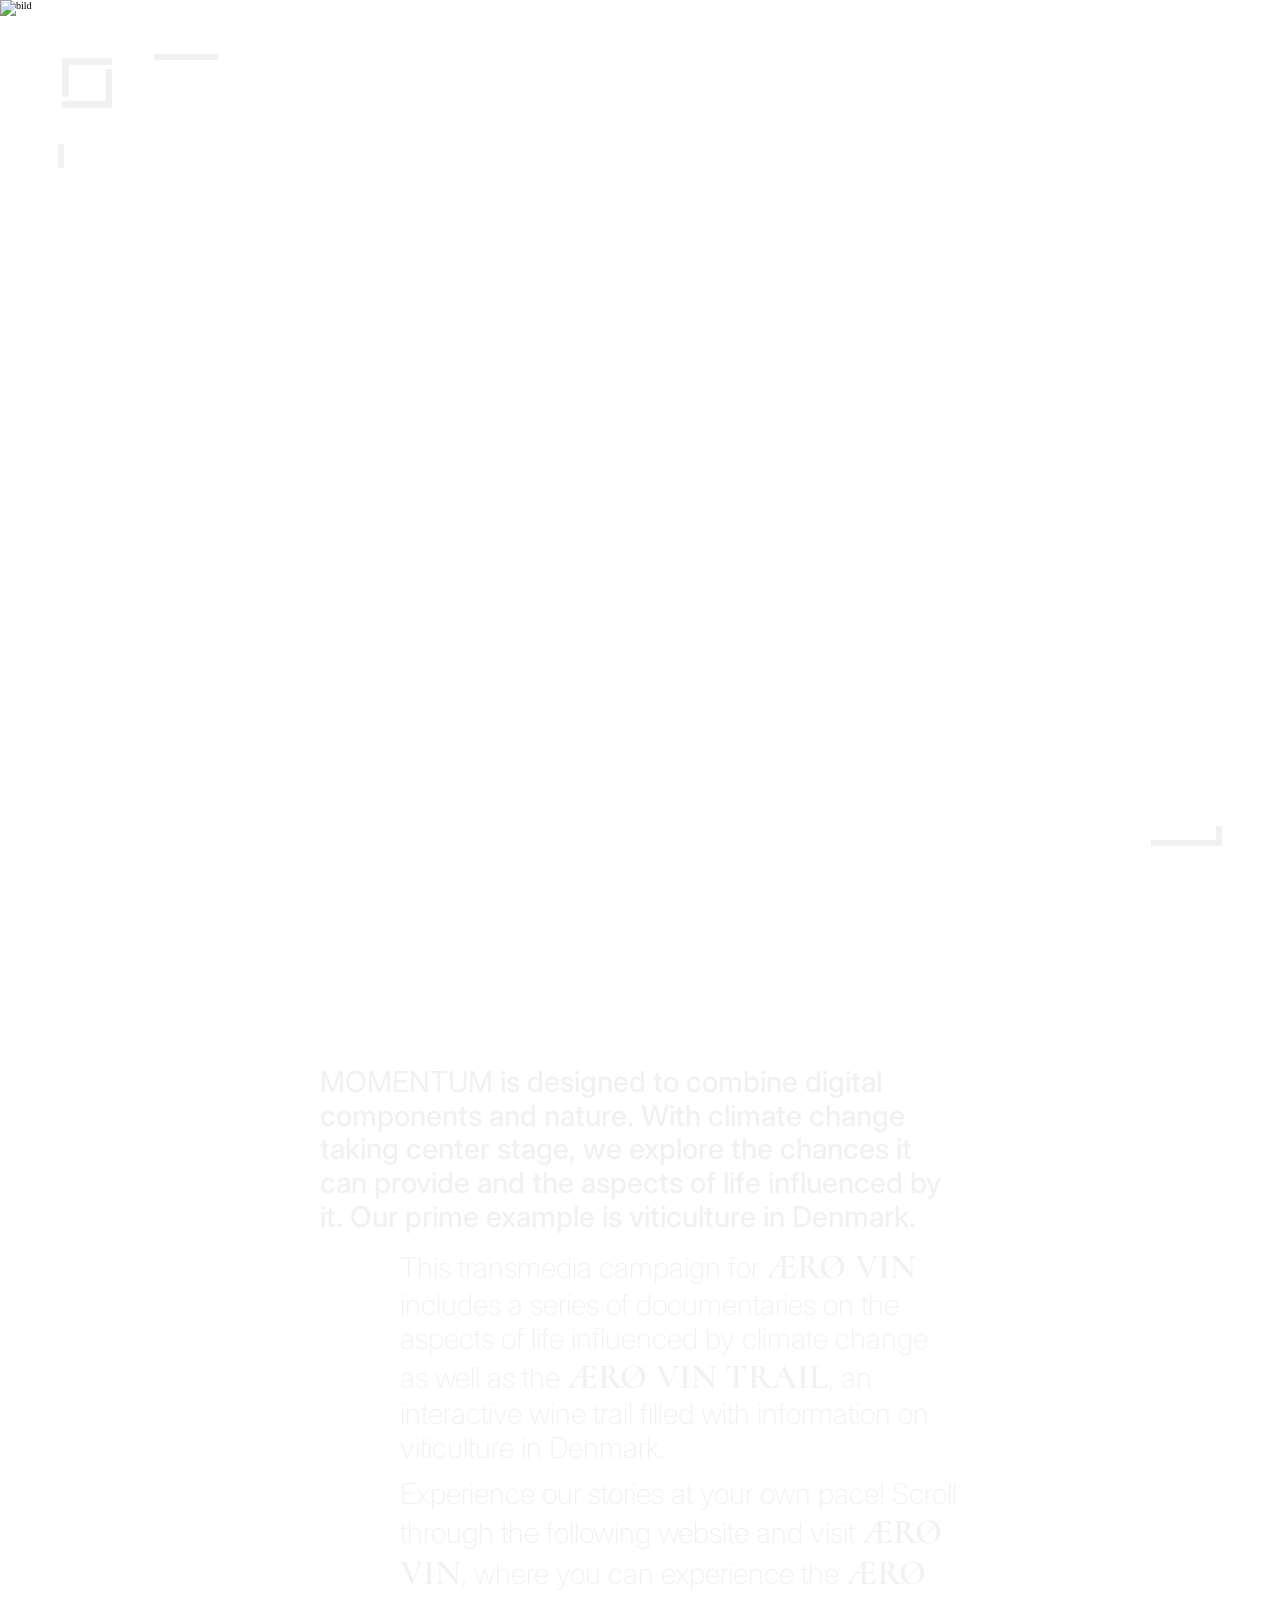
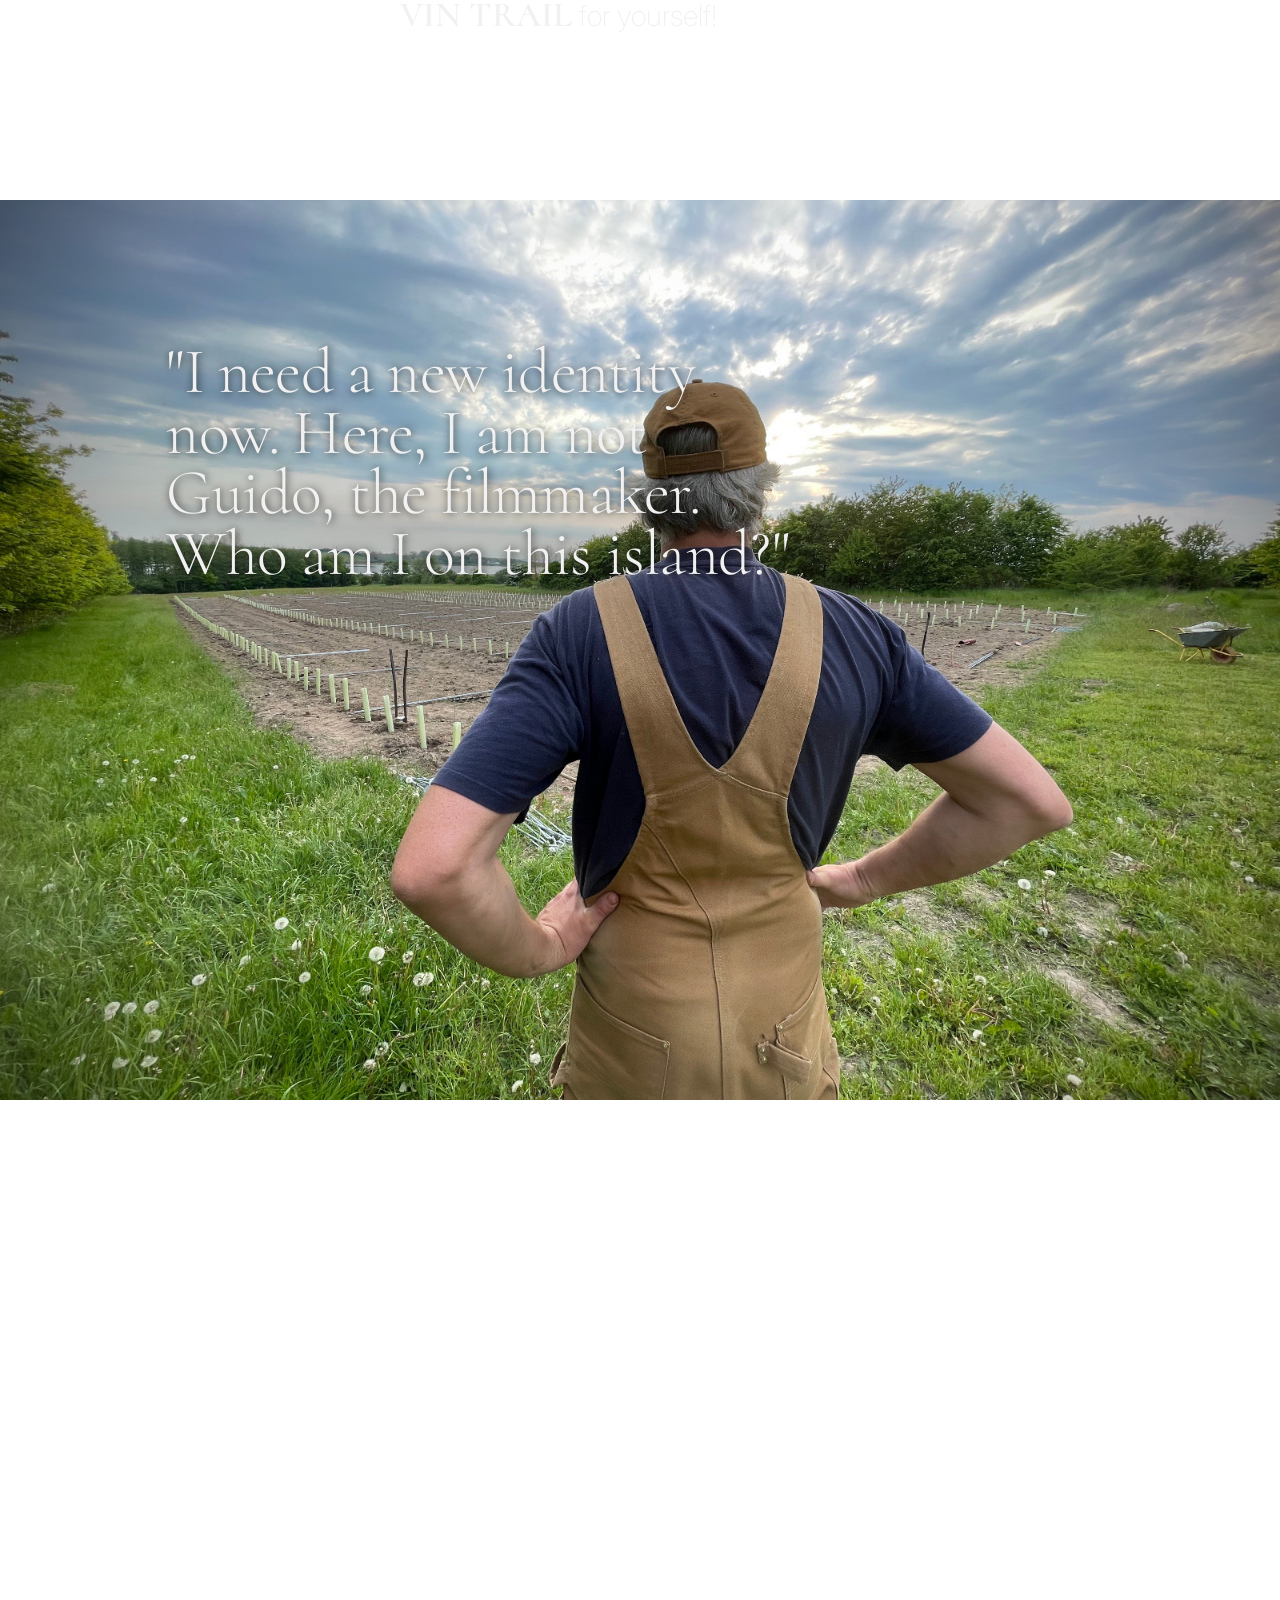
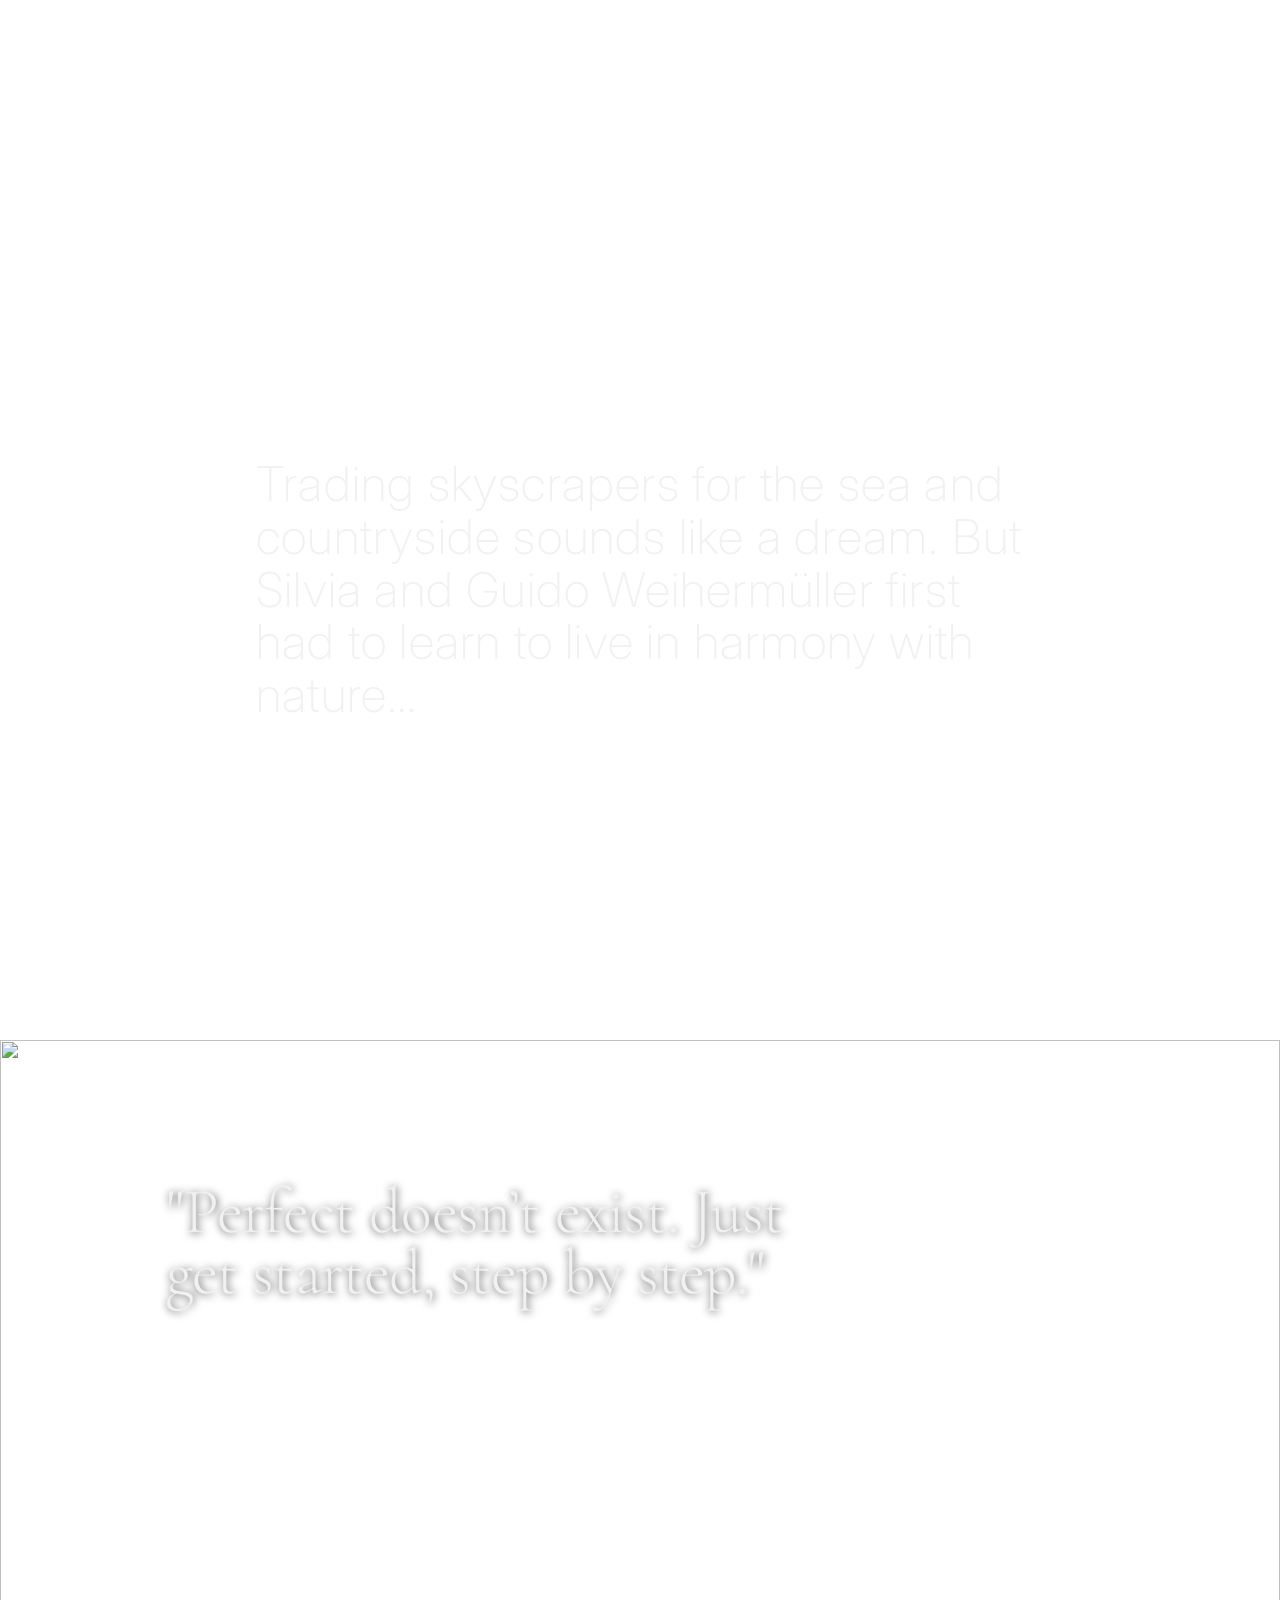
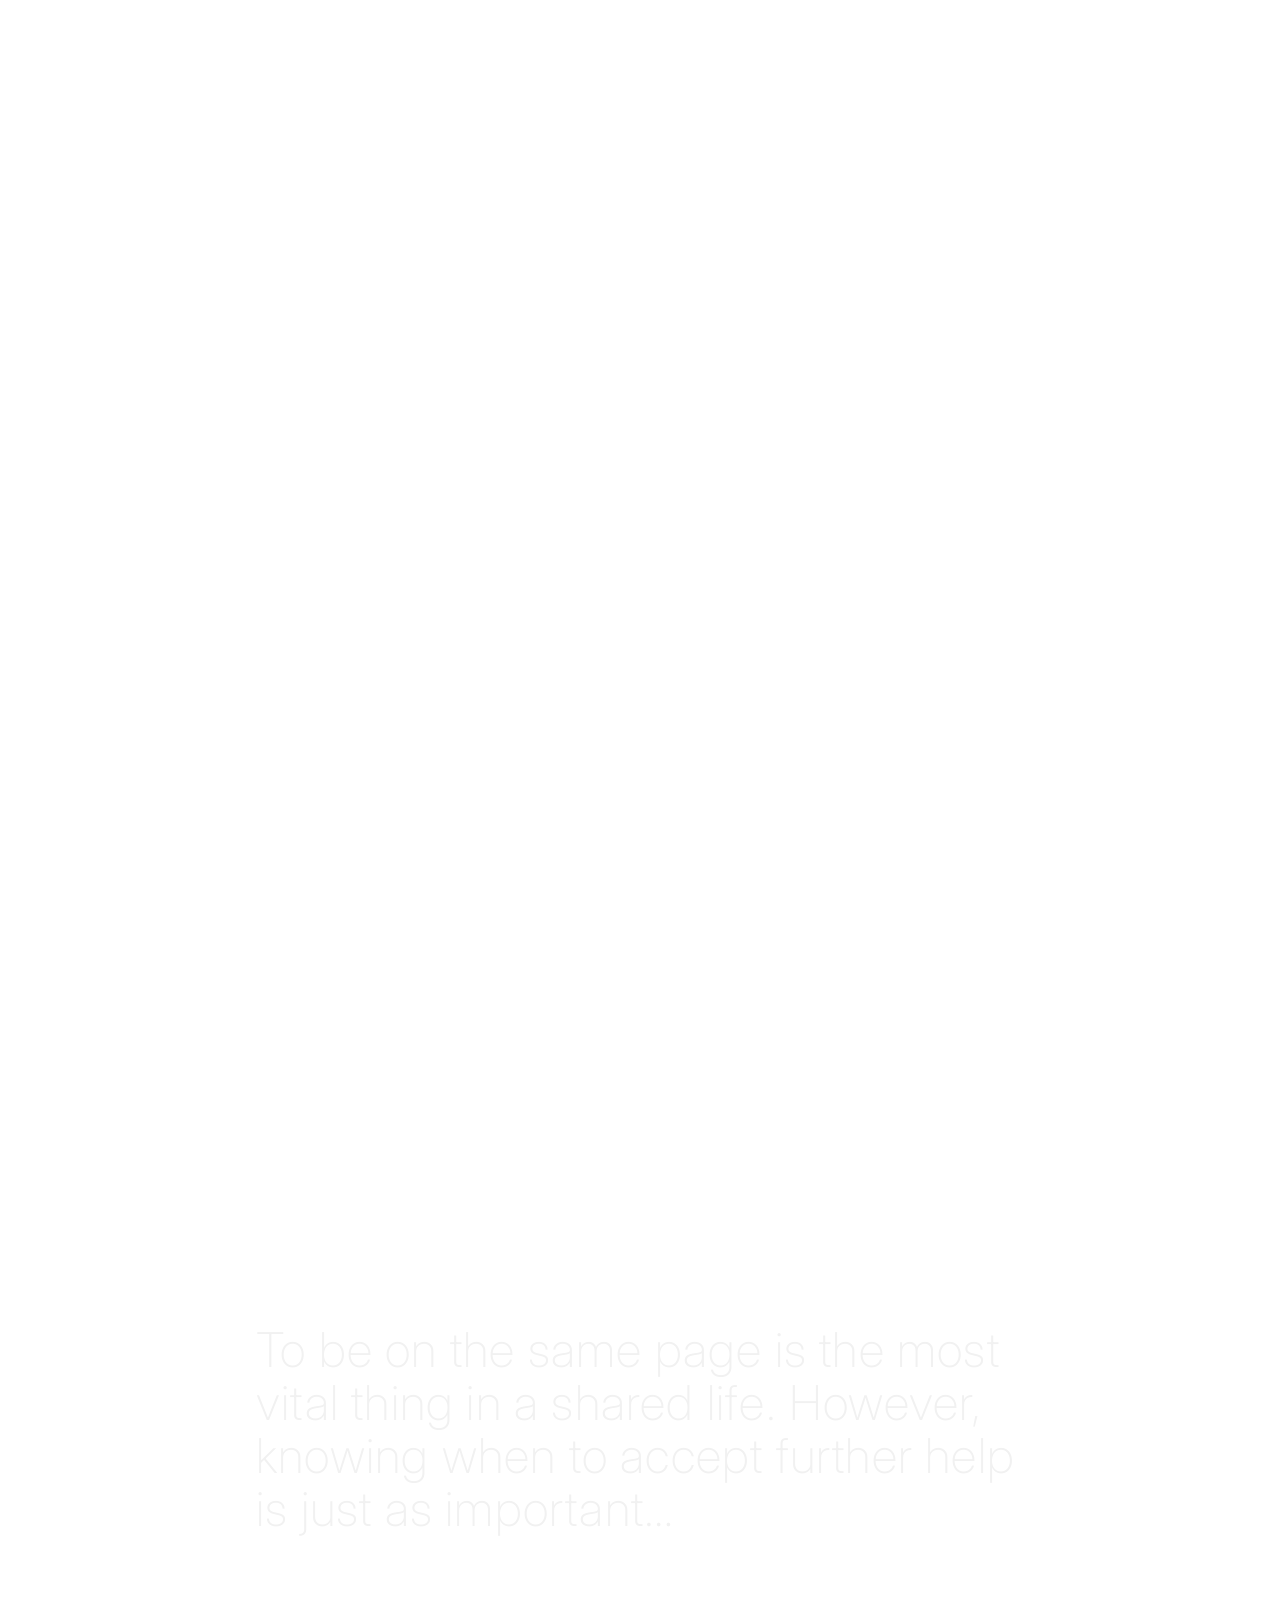
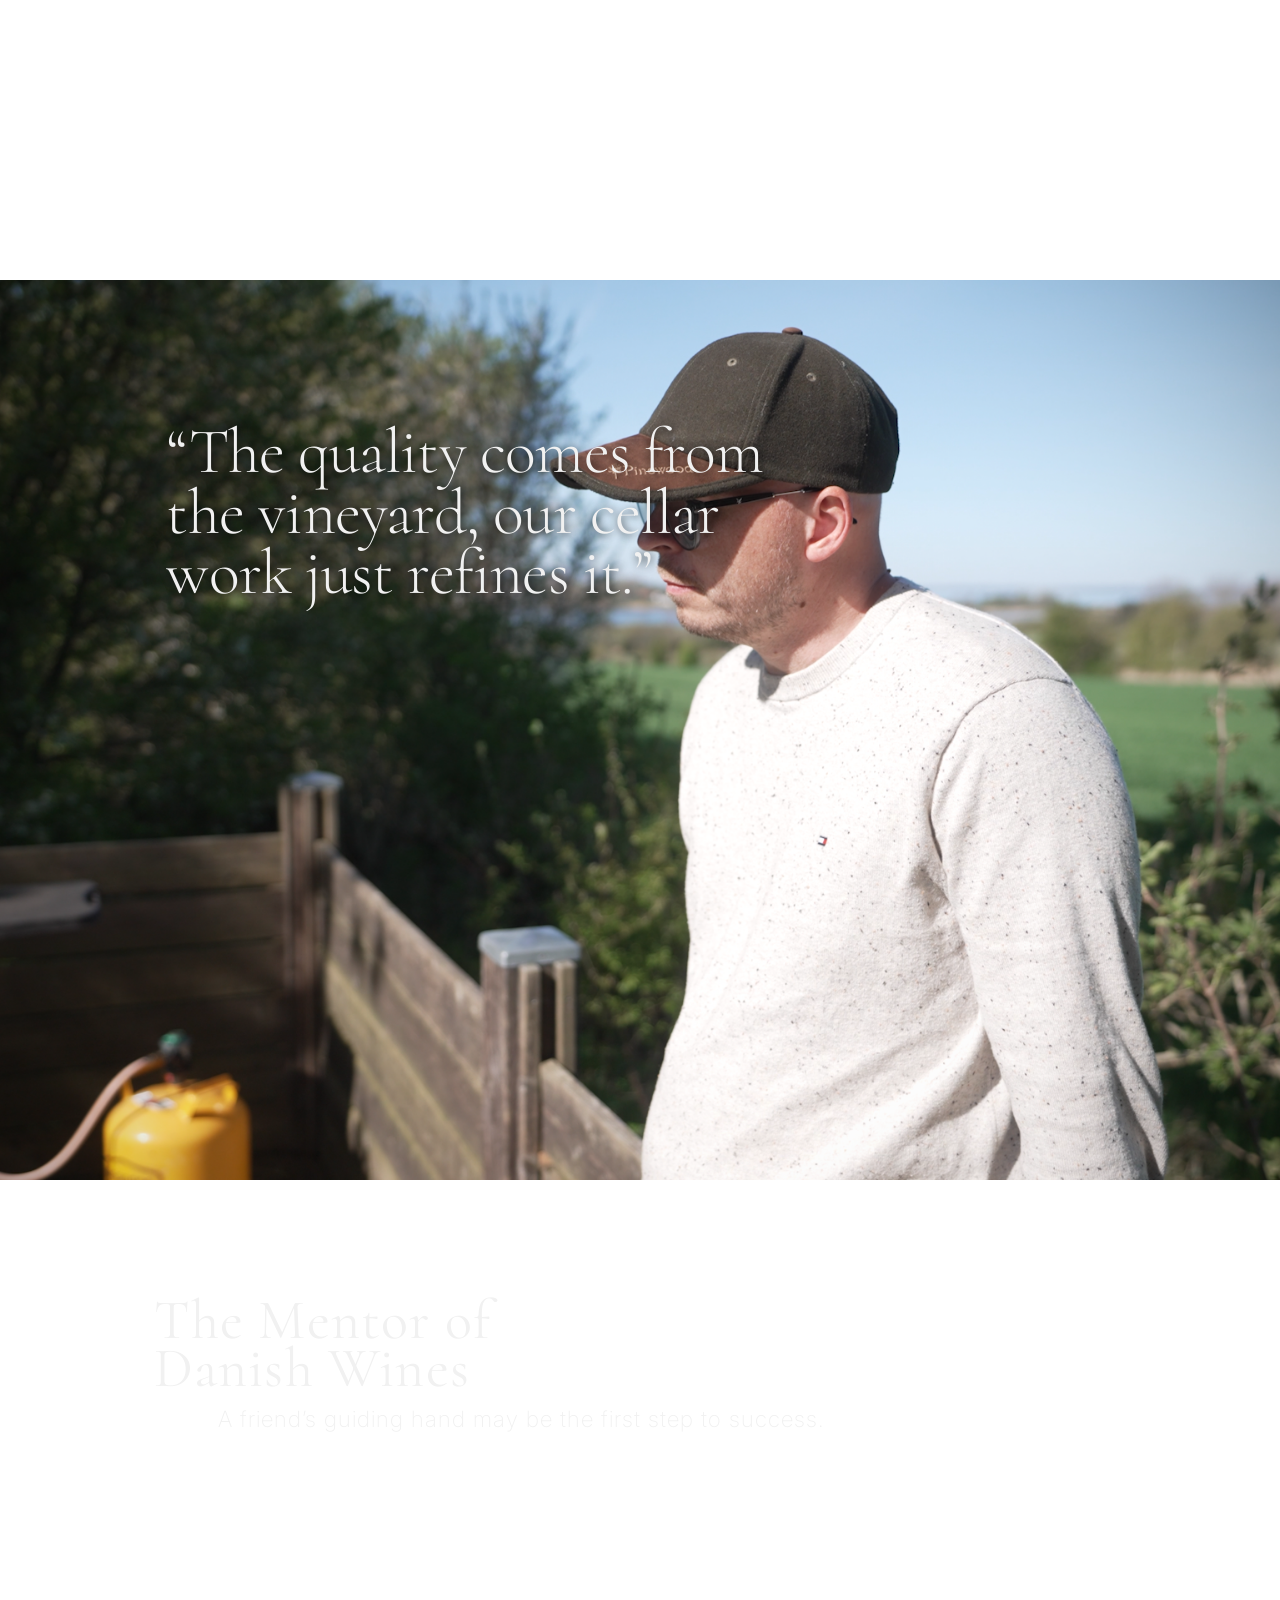
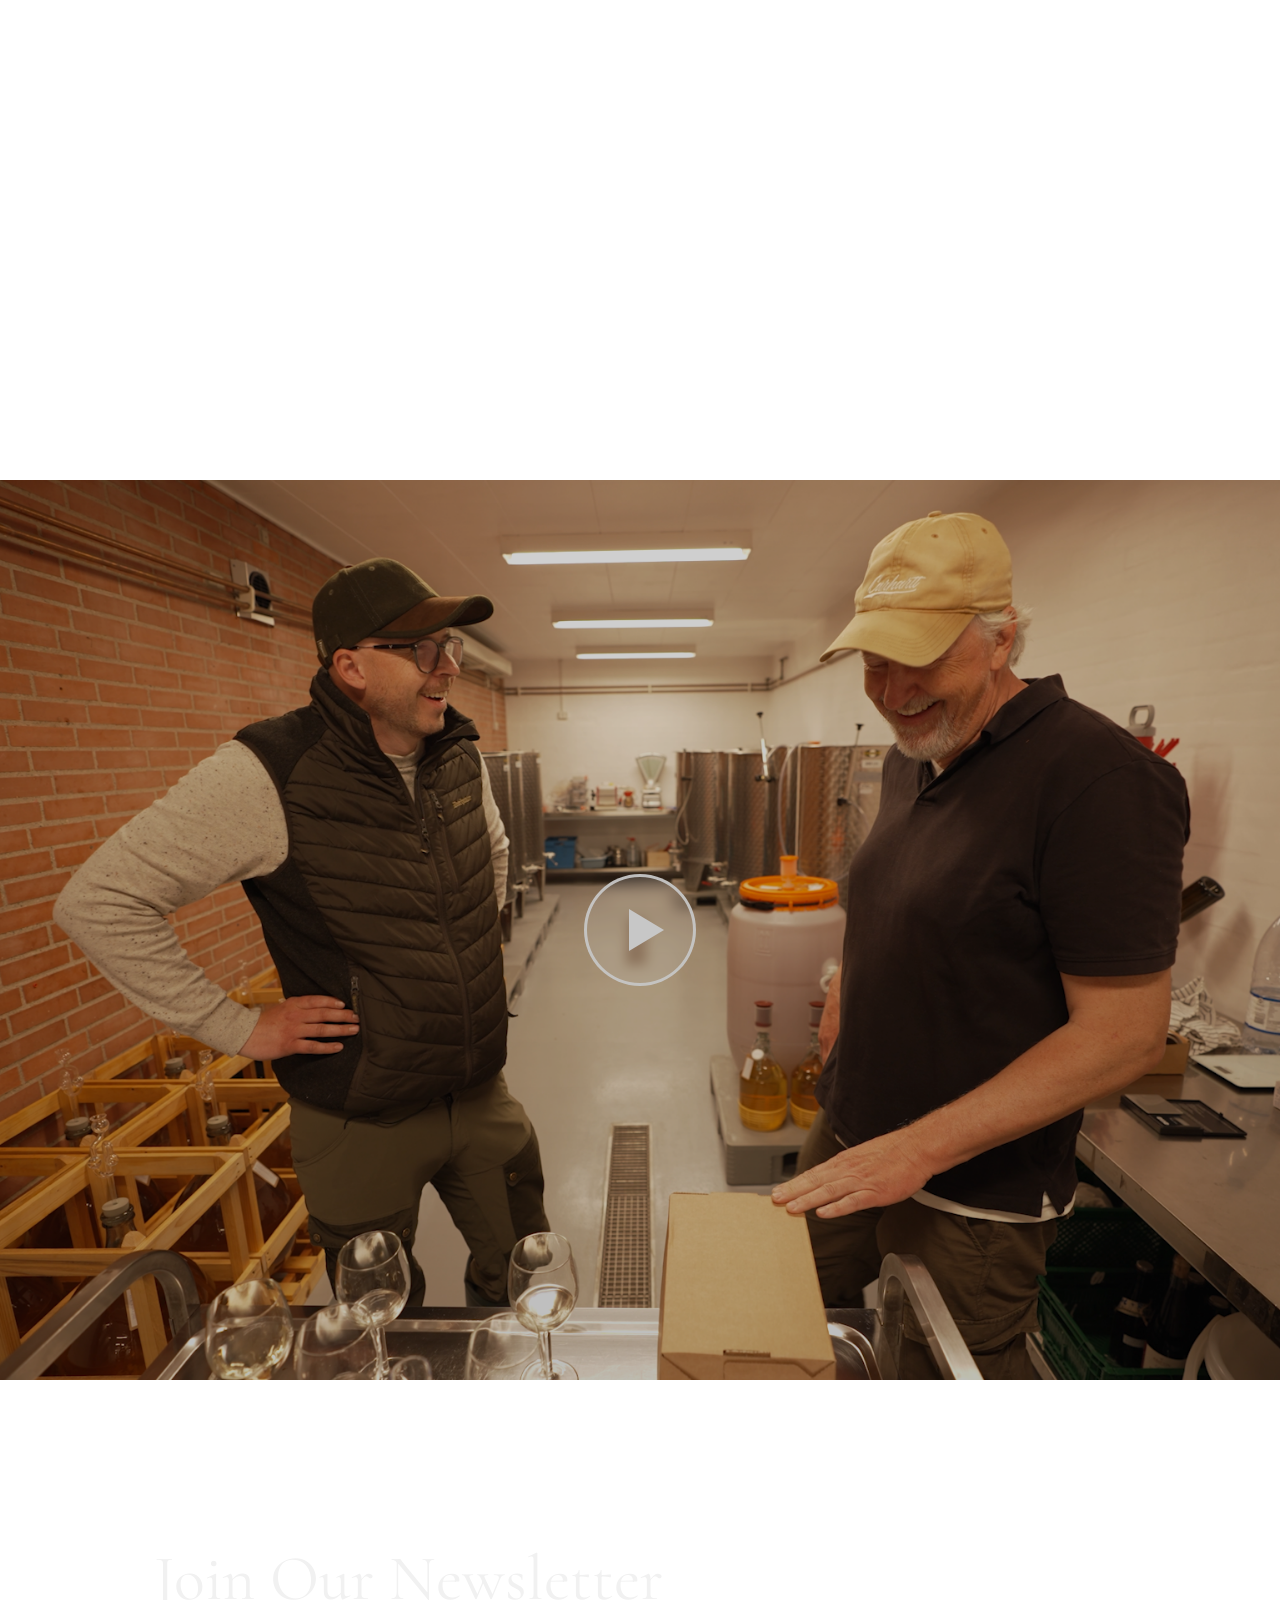
==== commit 112444a6: "Style für 1440px + neue YT Links" ====
--- a/index.html
+++ b/index.html
@@ -147,7 +147,7 @@
                     <span class="video-thumb-play" aria-hidden="true"></span>
                 </button>
 
-                <iframe data-src="https://www.youtube-nocookie.com/embed/EHAWqbqa6Ok?si=HS-nT6kXEsTMh1qX"
+                <iframe data-src="https://www.youtube-nocookie.com/embed/2wOzsEx1MLA?si=JohYu_PBeem2dRRD"
                         title="YouTube video player"
                         allow="accelerometer; autoplay; clipboard-write; encrypted-media; gyroscope; picture-in-picture; web-share"
                         referrerpolicy="strict-origin-when-cross-origin"
@@ -315,7 +315,7 @@
                     <span class="video-thumb-play" aria-hidden="true"></span>
                 </button>
 
-                <iframe data-src="https://www.youtube-nocookie.com/embed/SoWt2GqOcIg?si=qhKpKRDIxviErEOe"
+                <iframe data-src="https://www.youtube-nocookie.com/embed/GLuSc1hWiLk?si=96q94Vlrlljym2vD"
                         title="YouTube video player"
                         allow="accelerometer; autoplay; clipboard-write; encrypted-media; gyroscope; picture-in-picture; web-share"
                         referrerpolicy="strict-origin-when-cross-origin"
--- a/STYLE/style.css
+++ b/STYLE/style.css
@@ -763,7 +763,7 @@
     font-size: 3rem;
     font-weight: 400;
     margin: 0 0 40px;
-    color: #111;
+    color: var(--col-Schwarz);
 }
 
 .footer__info-wrapper {
@@ -823,13 +823,11 @@
 
 .unterabschnitt--text p,
 .text p{
-    max-width: 40dvw;
     margin: 0;
     line-height: 1.18;
 }
 .concept--text{
     font-family: "Inter", serif;
-    font-size: 1.7rem;
     padding: 8dvh 10dvw;
     text-align: left;
     color: var(--col-Weiß);
@@ -843,6 +841,7 @@
     max-width: 40dvw;
     margin: 0;
     line-height: 1.18;
+    font-size: 1.7rem;
 }
 
 .unterabschnitt--image{
@@ -999,7 +998,6 @@
     max-width: 50dvw;
     margin: 0;
     line-height: 1.18;
-    font-size: 1.7rem;
     font-weight: 200;
 }
 
@@ -1069,6 +1067,7 @@
     font-weight: 300;
     background: transparent;
     border: none;
+    width: 30%;
 }
 
 .signup-btn img {
@@ -1116,6 +1115,243 @@
     z-index: 10;
 }
 
+@media (max-width: 2560px){
+    .video__content {
+        object-fit: cover;
+        height: 100dvh;
+        width: auto;
+    }
+
+    .aeroVin h1{
+        font-size: 7rem;
+        left: 8.5dvw;
+    }
+
+    .momentum h1{
+        font-size: 6rem;
+        top: 50dvh;
+    }
+
+    .frame:nth-of-type(1), .frame:nth-of-type(3){
+        height: 0.4rem;
+    }
+
+    .frame:nth-of-type(2), .frame:nth-of-type(4){
+        width: 0.4rem;
+    }
+
+    .frame:nth-of-type(1){
+        width: 79dvw;
+        left: 10dvw;
+    }
+
+    .frame:nth-of-type(2){
+        height: 35dvh;
+    }
+
+    .frame:nth-of-type(3){
+        width: 84dvw;
+    }
+
+    .frame:nth-of-type(4){
+        height: 40dvh;
+    }
+
+    .frame-toggle{
+        top: 5.3dvh;
+        left: 3.7dvw;
+    }
+
+    .frame-toggle__toggle{
+        width: 4dvw;
+    }
+
+    .menu{
+        top: 5.3dvh;
+        right: 4.6dvw;
+    }
+
+    .menu__toggle span{
+        width: 4rem;
+        height: 0.4rem;
+        /* use the same --bar-gap variable but smaller on narrow viewports */
+        --bar-gap: 1.3rem;
+    }
+
+    .menu__nav{
+        width: min(50dvw, 750px);
+        max-width: 95dvw;
+
+        padding: 2rem;
+    }
+
+    .menu__arrow{
+        font-size: 3rem;
+    }
+
+    .menu a{
+        font-size: 2.7rem;
+    }
+
+    .language-label {
+        font-size: 2rem;
+    }
+
+    .language-select{
+        font-size: 1.5rem;
+    }
+
+    .link-wrapper{
+        gap: 4rem;
+    }
+
+    .menu__nav .menu__close span{
+        height: 0.5rem;
+        width: 3.5rem;
+    }
+
+    .menu__nav .menu__close{
+        right: 2dvw;
+        top: 2dvh;
+    }
+
+    .arrow-svg{
+        height: 5rem;
+        width: auto;
+    }
+
+    .introText p{
+        font-size: 6rem;
+        line-height: 1.1;
+    }
+
+    .versalien{
+        font-size: 5.5rem;
+    }
+
+    .einruecker{
+        padding-left: 5rem;
+    }
+
+    .bigLabel{
+        font-size: 1.7rem;
+        font-weight: 400;
+    }
+
+    .firstSentence{
+        font-weight: 500;
+    }
+
+    .concept--text{
+        gap: 0.8rem;
+    }
+
+    .concept--text p{
+        font-size: 3rem;
+        line-height: 1.2;
+    }
+
+    .bigLabel{
+        font-size: 3rem;
+    }
+
+    .zitat{
+        font-size: 3.5rem;
+        line-height: 0.9;
+        max-width: 40dvw;
+    }
+
+    :root{
+        --infoPosX: 11dvw;
+        --infoPosY: 13dvh;
+    }
+
+    .titel{
+        line-height: 0.8;
+        font-size: 5.5rem;
+    }
+
+    .teaser, .teaser-vertikal{
+        max-width: 30dvw;
+        padding-left: 4rem;
+        font-weight: 200;
+        font-size: 2rem;
+    }
+
+    .infoWrapper{
+        gap: 2rem;
+    }
+
+    .reveal-horizontal-text, .reveal-vertical-text{
+        font-size: 3rem;
+        letter-spacing: 1px;
+        max-width: 55%;
+    }
+
+    .unterabschnitt--ueberleitung p{
+        font-size: 5rem;
+    }
+
+    .NLHeader{
+        top: 9dvh;
+        font-size: 6rem;
+    }
+
+    .newsletterWrapper p{
+        font-size: 4rem;
+        line-height: 1.1;
+        max-width: 70%;
+    }
+
+    .signup-btn{
+        font-size: 4rem;
+        gap: 2rem;
+    }
+
+    .signup-btn::before {
+        border-top: 0.4rem solid #f1f1f1;
+        border-left: 0.4rem solid #f1f1f1;
+    }
+
+    .signup-btn::after {
+        border-bottom: 0.4rem solid #f1f1f1;
+        border-right: 0.4rem solid #f1f1f1;
+    }
+
+    .signup-btn img{
+        height: 4rem;
+    }
+
+    .partnerTitel{
+        font-size: 6rem;
+    }
+
+    .partnerWrapper{
+        gap: 3rem;
+    }
+
+    .footer__info p{
+        font-size: 2rem;
+        color: var(--col-Schwarz);
+    }
+
+    .footer__nav a{
+        font-size: 2rem;
+        color: var(--col-Schwarz);
+    }
+
+    #infoText3DE{
+        padding-top: 2rem;
+    }
+
+    #infoText4DE{
+        padding-top: 0;
+    }
+
+    #infoText4DA{
+        padding-top: 0;
+    }
+}
 
 @media (max-width: 1492px){
 
@@ -1276,6 +1512,214 @@
         line-height: 1.18;
     }
 
+
+}
+
+@media (max-width: 1440px){
+
+    .video__content{
+        object-fit: cover;
+        width: 100%;
+    }
+
+    .momentum h1{
+        top: 50dvh;
+        font-size: 3.25rem;
+    }
+
+    .aeroVin h1{
+        font-size: 4rem;
+        left: 8.2dvw;
+    }
+
+    .frame:nth-of-type(2){
+        height: 34dvh;
+    }
+
+    .frame:nth-of-type(4){
+        top: 16dvh;
+        height: 40dvh;
+    }
+
+    .introText p{
+        font-size: 3.5rem;
+    }
+
+    .versalien{
+        font-size: 3.5rem;
+    }
+
+    .scrollInfoText{
+        font-size: 2rem;
+    }
+
+    .scrollInfo svg{
+        width: auto;
+        height: 2.5rem;
+    }
+
+    .menu__nav{
+        width: min(40dvw, 550px);
+        max-width: 95dvw;
+
+        padding: 1.5rem;
+    }
+
+    .menu a{
+        font-size: 1.5rem;
+    }
+
+    .frame-toggle{
+        top: 4.5dvh;
+    }
+
+    .frame-toggle__toggle img{
+        width: 5rem;
+        height: auto;
+    }
+
+    .menu__toggle span{
+        height: 0.4rem;
+        --bar-gap: 1rem;
+        width: 3.7dvw;
+    }
+
+    .link-wrapper{
+        gap: 0.5rem;
+    }
+
+    .menu__arrow{
+        font-size: 2rem;
+    }
+
+    .page-selector, .externalPages-container{
+        gap: 0.1rem;
+    }
+
+    .externalPages-container{
+        padding-bottom: 0.5rem;
+    }
+
+    .menu__nav .menu__close{
+        top: 3dvh;
+    }
+
+    .menu__nav .menu__close span{
+        height: 0.4rem;
+        width: 3rem;
+    }
+
+    .concept--text {
+        gap: 0;
+    }
+
+    .language-label {
+        font-size: 1.5rem;
+    }
+
+    .language-select{
+        padding: 0.5rem 0.7rem;
+    }
+
+    .concept--text p{
+        font-size: 1.8rem;
+    }
+
+    .bigLabel{
+        font-size: 1.8rem;
+    }
+
+    .aeroVinText{
+        font-size: 2.2rem;
+    }
+
+    .reveal-horizontal-text{
+        padding-top: 0;
+    }
+
+    .infoWrapper{
+        gap: 1rem;
+    }
+
+    .teaser, .teaser-vertikal{
+        font-size: 1.4rem;
+        max-width: 80dvh;
+        width: auto;
+        font-weight: 200;
+        line-height: 0.95;
+    }
+
+    .zitat{
+        max-width: 50dvw;
+    }
+
+    .zitat h1{
+        font-size: 4rem;
+        line-height: 0.95;
+    }
+
+    .reveal-horizontal-text, .reveal-vertical-text{
+        font-size: 1.6rem;
+    }
+
+    .unterabschnitt--ueberleitung p{
+        font-size: 3rem;
+    }
+
+    .NLHeader{
+        font-size: 4rem;
+    }
+
+    .newsletterWrapper{
+        width: 70dvw;
+    }
+
+    .newsletterWrapper p{
+        font-size: 2rem;
+    }
+
+    .signup-btn{
+        width: 40dvh;
+        font-size: 2rem;
+    }
+
+    .signup-btn img{
+        width: 3rem;
+        height: auto;
+    }
+
+    .partnerTitel{
+        font-size: 4rem;
+    }
+
+    .footer__info p{
+        font-size: 1.5rem;
+    }
+
+    .footer__nav a {
+        font-size: 1.5rem;
+    }
+
+    #infoText1EN{
+        padding-top: 2rem;
+    }
+
+    #infoText2EN{
+        padding-top: 2rem;
+    }
+
+    #infoText1DE{
+        padding-top: 2rem;
+    }
+
+    #infoText6DE{
+        padding-top: 2rem;
+    }
+
+    #infoText1DA{
+        padding-top: 4rem;
+    }
+
 }
 
 @media (max-width: 1024px) {
@@ -1297,23 +1741,29 @@
         width: 0.3rem;
     }
 
+    .frame:nth-of-type(2){
+        height: 25dvh;
+    }
+
     .frame:nth-of-type(4){
-        height: 29dvh;
+        height: 30dvh;
+        top: 18dvh;
     }
 
     .frame-toggle{
-        top: 2.5dvh;
+        top: 2.2dvh;
         left: 3.2dvw;
     }
 
-    .frame-toggle button{
-        width: 12dvh;
+    .frame-toggle__toggle img{
+        width: 11dvh;
+        height: auto;
     }
 
     .menu__toggle span{
         height: 0.3rem;
-        --bar-gap: 0.9rem;
-        width: 4.5dvw;
+        --bar-gap: 0.8rem;
+        width: 4dvw;
     }
 
     .menu{
@@ -1329,11 +1779,17 @@
     }
 
     .menu__nav .menu__close{
-        top: 3dvh;
+        top: 4dvh;
     }
 
     .menu__nav .menu__close span{
         background: var(--col-Schwarz);
+        height: 0.3rem;
+        width: 2.5rem;
+    }
+
+    .link-wrapper{
+        gap: 1rem;
     }
 
     .menu__nav a{
@@ -1353,8 +1809,12 @@
         gap: 1rem;
     }
 
+    .menu__arrow{
+        font-size: 1.2rem;
+    }
+
     .externalPages-container, .page-selector{
-        gap: 0.5rem;
+        gap: 0.3rem;
     }
 
     .externalPages-container{
@@ -1367,8 +1827,21 @@
         line-height: 1;
     }
 
+    .versalien{
+        font-size: 2.75rem;
+    }
+
+    .scrollInfo svg{
+        width: auto;
+        height: 2.5rem;
+    }
+
+    .scrollInfoText p{
+        font-size: 1.3rem;
+    }
+
     .concept--text p{
-        font-size: 1.1rem;
+        font-size: 1.3rem;
     }
 
     .bigLabel{
@@ -1388,7 +1861,7 @@
         line-height: 1;
     }
 
-    .abschnitt__card--horizontal p, .unterabschnitt--text{
+    .reveal-horizontal-text, .reveal-vertical-text{
         font-size: 1.2rem;
     }
 
@@ -1398,8 +1871,8 @@
     }
 
     .teaser, .teaser-vertikal{
-        font-size: 1.1rem;
-        width: 38dvw;
+        font-size: 1rem;
+        width: 60dvw;
     }
 
     .infoWrapper{
@@ -1418,23 +1891,41 @@
     }
 
     .NLHeader{
-        top: 6dvh;
+        top: 9dvh;
+        font-size: 3rem;
     }
 
     .signup-btn:hover::before, .signup-btn:hover::after {
-        width: 40%;
+        width: 60%;
         height: 60%;
         cursor: pointer;
     }
 
+    .signup-btn{
+        width: 40%;
+        font-size: 2rem;
+        gap: 1rem;
+    }
+
+    .signup-btn img{
+        height: 2rem;
+        width: auto;
+    }
+
+    .signup-btn::before{
+        left: 3dvw;
+        border-top: 0.2rem solid var(--col-Weiß);
+        border-left: 0.2rem solid var(--col-Weiß);
+    }
+
     .signup-btn::after{
-        width: 20%;
-        right: 14dvw;
-    }
-
-    .signup-btn::before{
-        left: 14dvw;
-        width: 20%;
+        right: 3dvw;
+        border-bottom: 0.2rem solid var(--col-Weiß);
+        border-right: 0.2rem solid var(--col-Weiß);
+    }
+
+    .partnerTitel{
+        font-size: 3rem;
     }
 
     .footer__container {
@@ -1447,6 +1938,18 @@
         gap: 24px;
     }
 
+    .footer__info p{
+        font-size: 1.2rem;
+    }
+
+    .footer__nav a{
+        font-size: 1.2rem;
+    }
+
+    .concept--text{
+        gap: 0.3rem;
+    }
+
     #infoText1DE{
         padding-top: 7rem;
     }
@@ -1459,6 +1962,10 @@
         padding-top: 5rem;
     }
 
+    #infoText4DE{
+        padding-top: 3rem;
+    }
+
     #infoText5DE{
         padding-top: 5rem;
     }
@@ -1468,7 +1975,11 @@
     }
 
     #infoText1DA{
-        padding-top: 8rem;
+        padding-top: 9rem;
+    }
+
+    #infoText2DA{
+        padding-top: 4rem;
     }
 
     #infoText1EN{
@@ -1532,8 +2043,13 @@
     }
 
     .frame-toggle{
-        top: 4.5dvh;
+        top: 5dvh;
         left: 5dvw;
+    }
+
+    .frame-toggle__toggle img{
+        width: 12dvw;
+        height: auto;
     }
 
     .menu__nav{
@@ -1574,6 +2090,10 @@
         font-size: 1.5rem;
     }
 
+    .menu__arrow{
+        font-size: 2rem;
+    }
+
     .link-wrapper{
         gap: 2rem;
     }
@@ -1581,7 +2101,7 @@
     .introText{
         font-size: 2.75rem;
         line-height: 1.1;
-        max-width: 50dvw;
+        max-width: 55dvw;
     }
 
     .versalien{
@@ -1598,21 +2118,35 @@
     }
 
     .concept--text{
-        font-size: 1.6rem;
         line-height: 1;
+        gap: 0.5rem;
     }
 
     .concept--text p{
         max-width: 60dvw;
+        font-size: 1.6rem;
+    }
+
+    .bigLabel{
+        font-size: 1.5rem;
+    }
+
+    .aeroVinText{
+        font-size: 1.6rem;
     }
 
     .zitat{
-        font-size: 1.75rem;
         max-width: 60dvw;
+        left: 15dvw;
+    }
+
+    .zitat h1{
+        font-size: 3.5rem;
     }
 
     .titel{
         max-width: 60dvw;
+        font-size: 3.5rem;
     }
 
     .teaser, .teaser-vertikal{
@@ -1624,13 +2158,29 @@
         font-size: 1.8rem;
     }
 
-    .unterabschnitt--ueberleitung{
+    .unterabschnitt--ueberleitung p{
         font-size: 2.5rem;
     }
 
     .newsletterWrapper{
         line-height: 1.2;
         gap: 2rem;
+        width: 70dvw;
+    }
+
+    .newsletterWrapper p {
+        font-size: 2rem;
+        max-width: 60dvw;
+    }
+
+    .NLHeader{
+        top: 15dvh;
+        left: 13dvw;
+    }
+
+    .signup-btn{
+        width: 65%;
+        font-size: 2rem;
     }
 
     .signup-btn::before, .signup-btn::after{
@@ -1643,11 +2193,11 @@
     }
 
     .signup-btn::before{
-        left: 10dvw;
+        left: 3dvw;
     }
 
     .signup-btn::after{
-        right: 10dvw;
+        right: 3dvw;
     }
 
     .signup-btn img{
@@ -1709,6 +2259,18 @@
     #infoText6DE{
         padding-top: 10rem;
     }
+
+    #video4ZitatBild{
+        object-position: right 20% top 50%;
+    }
+
+    #video2Thumbnail{
+        object-position: right 30% top 50%;
+    }
+
+    #video5Thumbnail{
+        object-position: left 20% top 50%;
+    }
 }
 
 @media (max-height: 700px){
@@ -1980,7 +2542,8 @@
     .concept--text{
         line-height: 1;
         font-size: 1.8rem;
-        letter-spacing: 1.2px;
+        letter-spacing: 1px;
+        gap: 0;
     }
 
     #video2Thumbnail{
@@ -2032,6 +2595,12 @@
     .NLHeader{
         font-size: 2.5rem;
         max-width: 70dvw;
+        top: 12dvh;
+    }
+
+    .newsletterWrapper p{
+        max-width: 70dvw;
+        font-size: 1.4rem;
     }
 
     .newsletterWrapper p, .newsletterWrapper button {
@@ -2047,11 +2616,11 @@
     }
 
     .signup-btn::before{
-        left: 13dvw;
+        left: 3dvw;
     }
 
     .signup-btn::after{
-        right: 13dvw;
+        right: 3dvw;
     }
 
     .signup-btn img{
@@ -2068,6 +2637,7 @@
     .signup-btn{
         font-size: 1.5rem;
         padding: 0.5rem 1rem;
+        width: 70%;
     }
 
     .signup-btn::before{
@@ -2125,6 +2695,46 @@
 
     .footer__nav a{
         font-size: 1rem;
+    }
+
+    #infoText1EN{
+        padding-top: 0;
+    }
+
+    #infoText2EN{
+        padding-top: 0;
+    }
+
+    #infoText3EN{
+        padding-top: 0;
+    }
+
+    #infoText1DE{
+        padding-top: 1rem;
+    }
+
+    #infoText2DE{
+        padding-top: 1rem;
+    }
+
+    #infoText3DE{
+        padding-top: 1rem;
+    }
+
+    #infoText5DE{
+        padding-top: 1rem;
+    }
+
+    #infoText6DE{
+        padding-top: 2rem;
+    }
+
+    #infoText1DA{
+        padding-top: 1rem;
+    }
+
+    #infoText2DA{
+        padding-top: 0;
     }
 
 }
@@ -2299,11 +2909,11 @@
     }
 
     .signup-btn::before{
-        left: 13dvw;
+        left: 3dvw;
     }
 
     .signup-btn::after{
-        right: 13dvw;
+        right: 3dvw;
     }
 
     .signup-btn img{
@@ -2319,6 +2929,7 @@
     .signup-btn{
         font-size: 1.5rem;
         padding: 0.5rem 1rem;
+        width: 80%;
     }
 
     .signup-btn::before{
@@ -2375,6 +2986,46 @@
 
     .footer__nav a{
         font-size: 1rem;
+    }
+
+    #infoText1EN{
+        padding-top: 0;
+    }
+
+    #infoText2EN{
+        padding-top: 0;
+    }
+
+    #infoText3EN{
+        padding-top: 0;
+    }
+
+    #infoText1DE{
+        padding-top: 1rem;
+    }
+
+    #infoText2DE{
+        padding-top: 1rem;
+    }
+
+    #infoText3DE{
+        padding-top: 1rem;
+    }
+
+    #infoText5DE{
+        padding-top: 1rem;
+    }
+
+    #infoText6DE{
+        padding-top: 2rem;
+    }
+
+    #infoText1DA{
+        padding-top: 1rem;
+    }
+
+    #infoText2DA{
+        padding-top: 0;
     }
 
 }
@@ -2516,7 +3167,6 @@
         line-height: 1.3;
         font-weight: 200;
         max-width: 75dvw;
-
     }
 
     .titel{
@@ -2548,11 +3198,15 @@
     .NLHeader{
         font-size: 2rem;
         max-width: 70dvw;
+        top: 8dvh;
     }
 
     .newsletterWrapper{
-        font-size: 1rem;
         gap: 1.5rem;
+    }
+
+    .newsletterWrapper p{
+        font-size: 1.2rem;
     }
 
     .newsletterWrapper p, .newsletterWrapper button {
@@ -2568,17 +3222,21 @@
     }
 
     .signup-btn::before{
-        left: 10dvw;
+        left: 0;
     }
 
     .signup-btn::after{
-        right: 10dvw;
+        right: 0;
     }
 
     .signup-btn img{
         height: 2rem;
     }
 
+    .signup-btn{
+        width: 70%;
+    }
+
     .partnerTitel{
         font-size: 2rem;
     }
@@ -2615,5 +3273,43 @@
         font-size: 1rem;
     }
 
-
+    #infoText1EN{
+        padding-top: 0;
+    }
+
+    #infoText2EN{
+        padding-top: 0;
+    }
+
+    #infoText3EN{
+        padding-top: 0;
+    }
+
+    #infoText1DE{
+        padding-top: 1rem;
+    }
+
+    #infoText2DE{
+        padding-top: 1rem;
+    }
+
+    #infoText3DE{
+        padding-top: 1rem;
+    }
+
+    #infoText5DE{
+        padding-top: 1rem;
+    }
+
+    #infoText6DE{
+        padding-top: 2rem;
+    }
+
+    #infoText1DA{
+        padding-top: 1rem;
+    }
+
+    #infoText2DA{
+        padding-top: 0;
+    }
 }
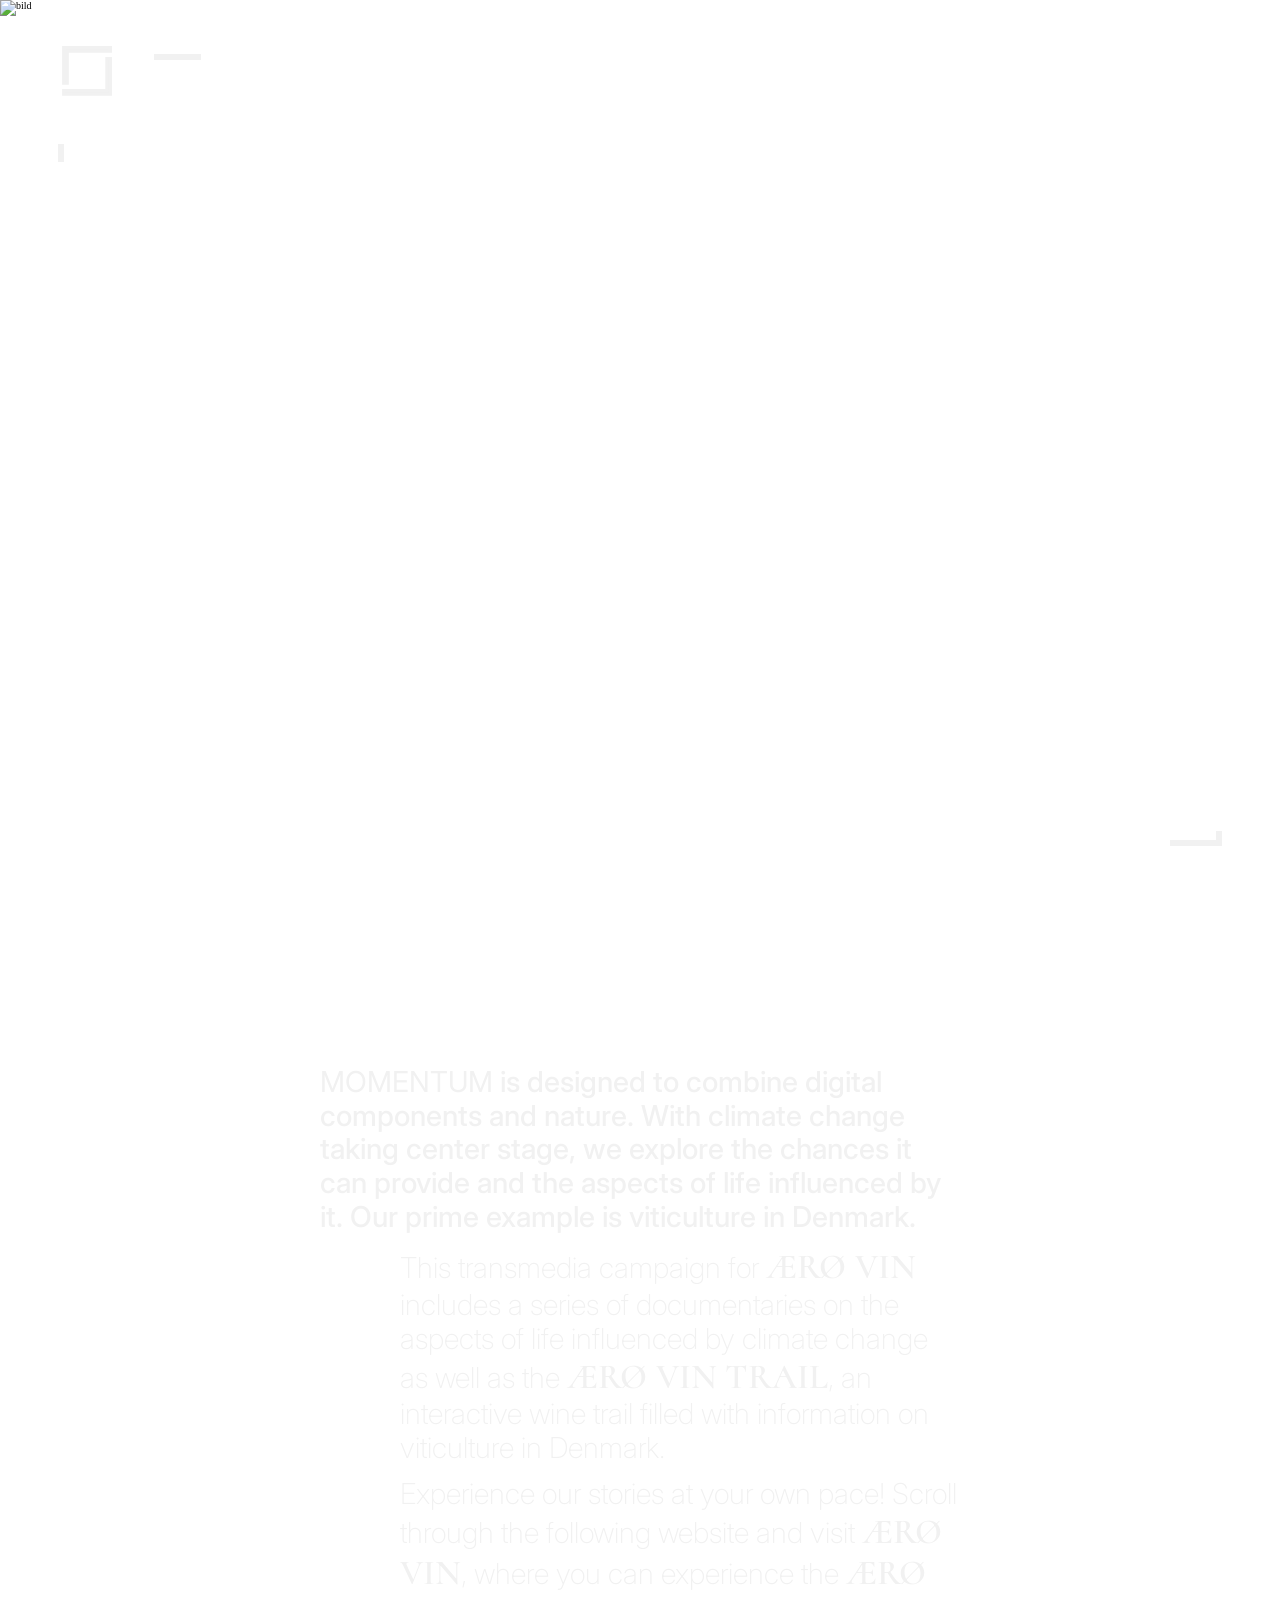
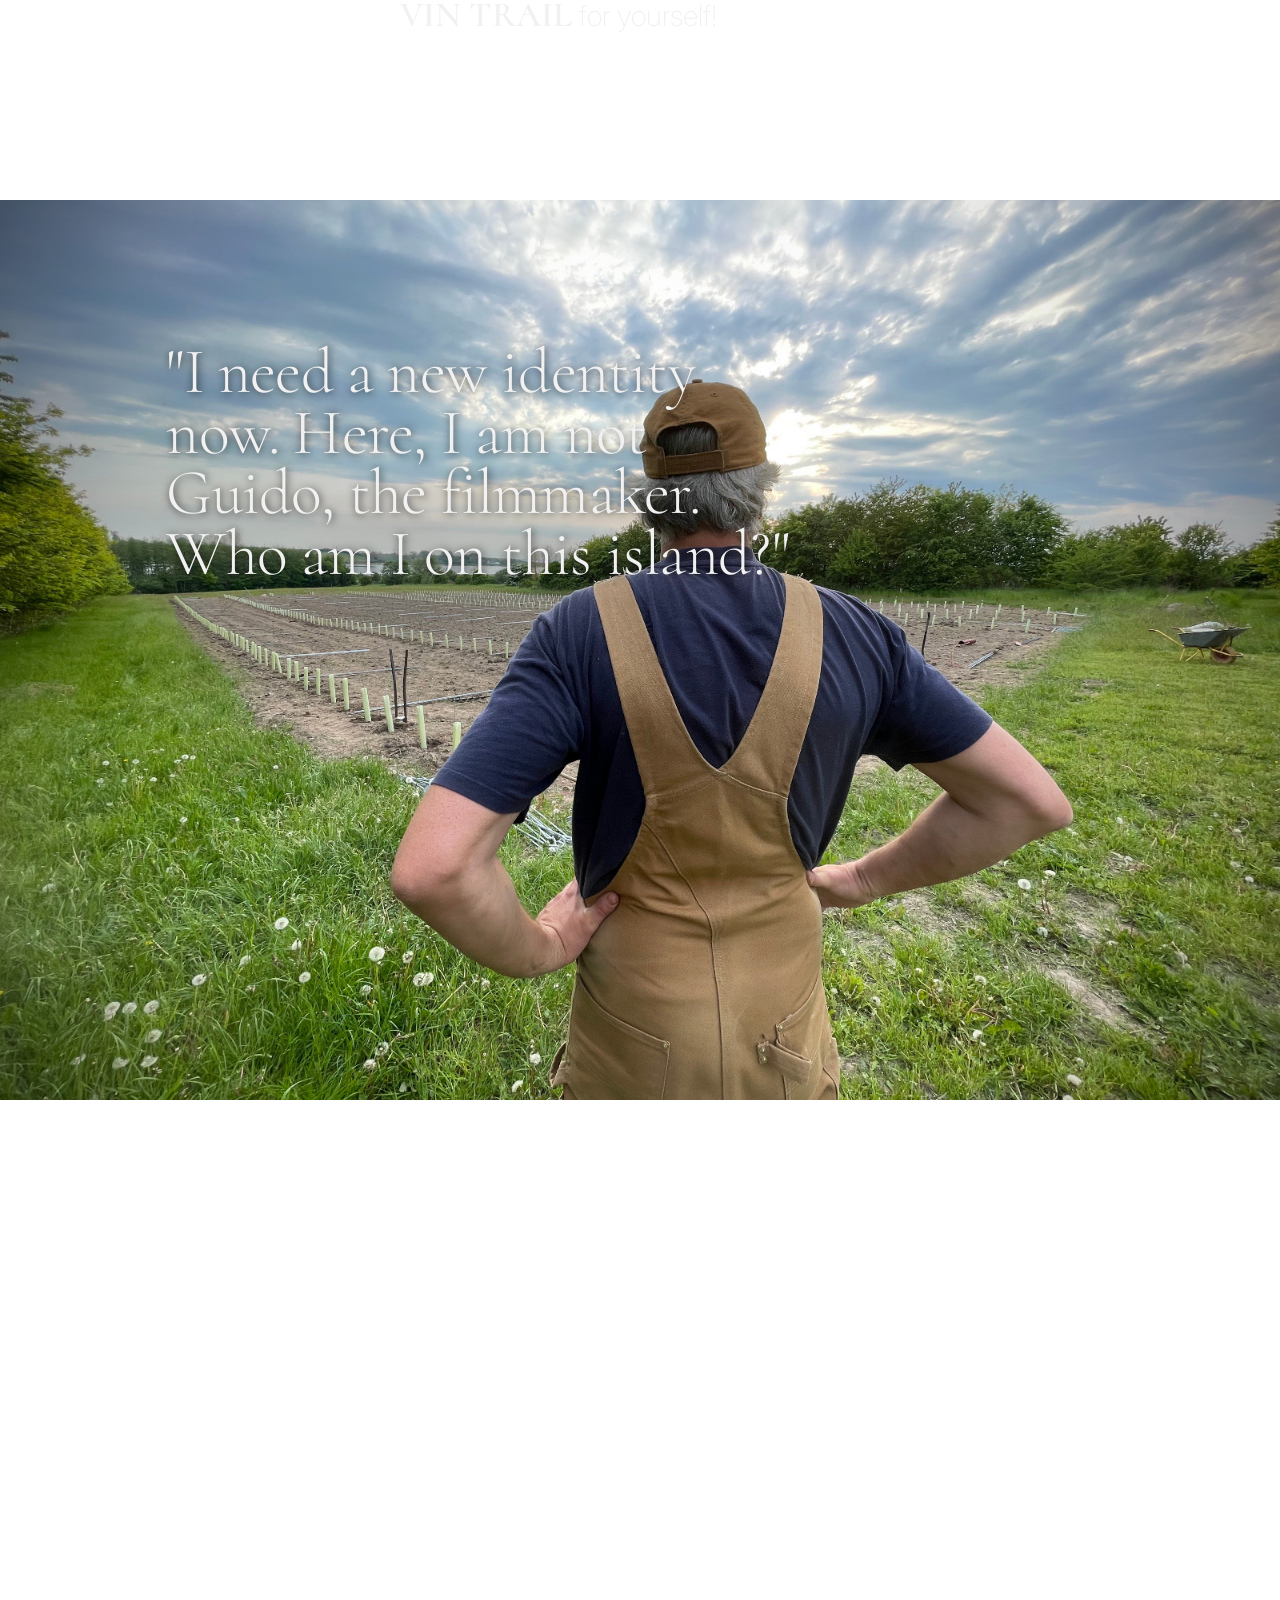
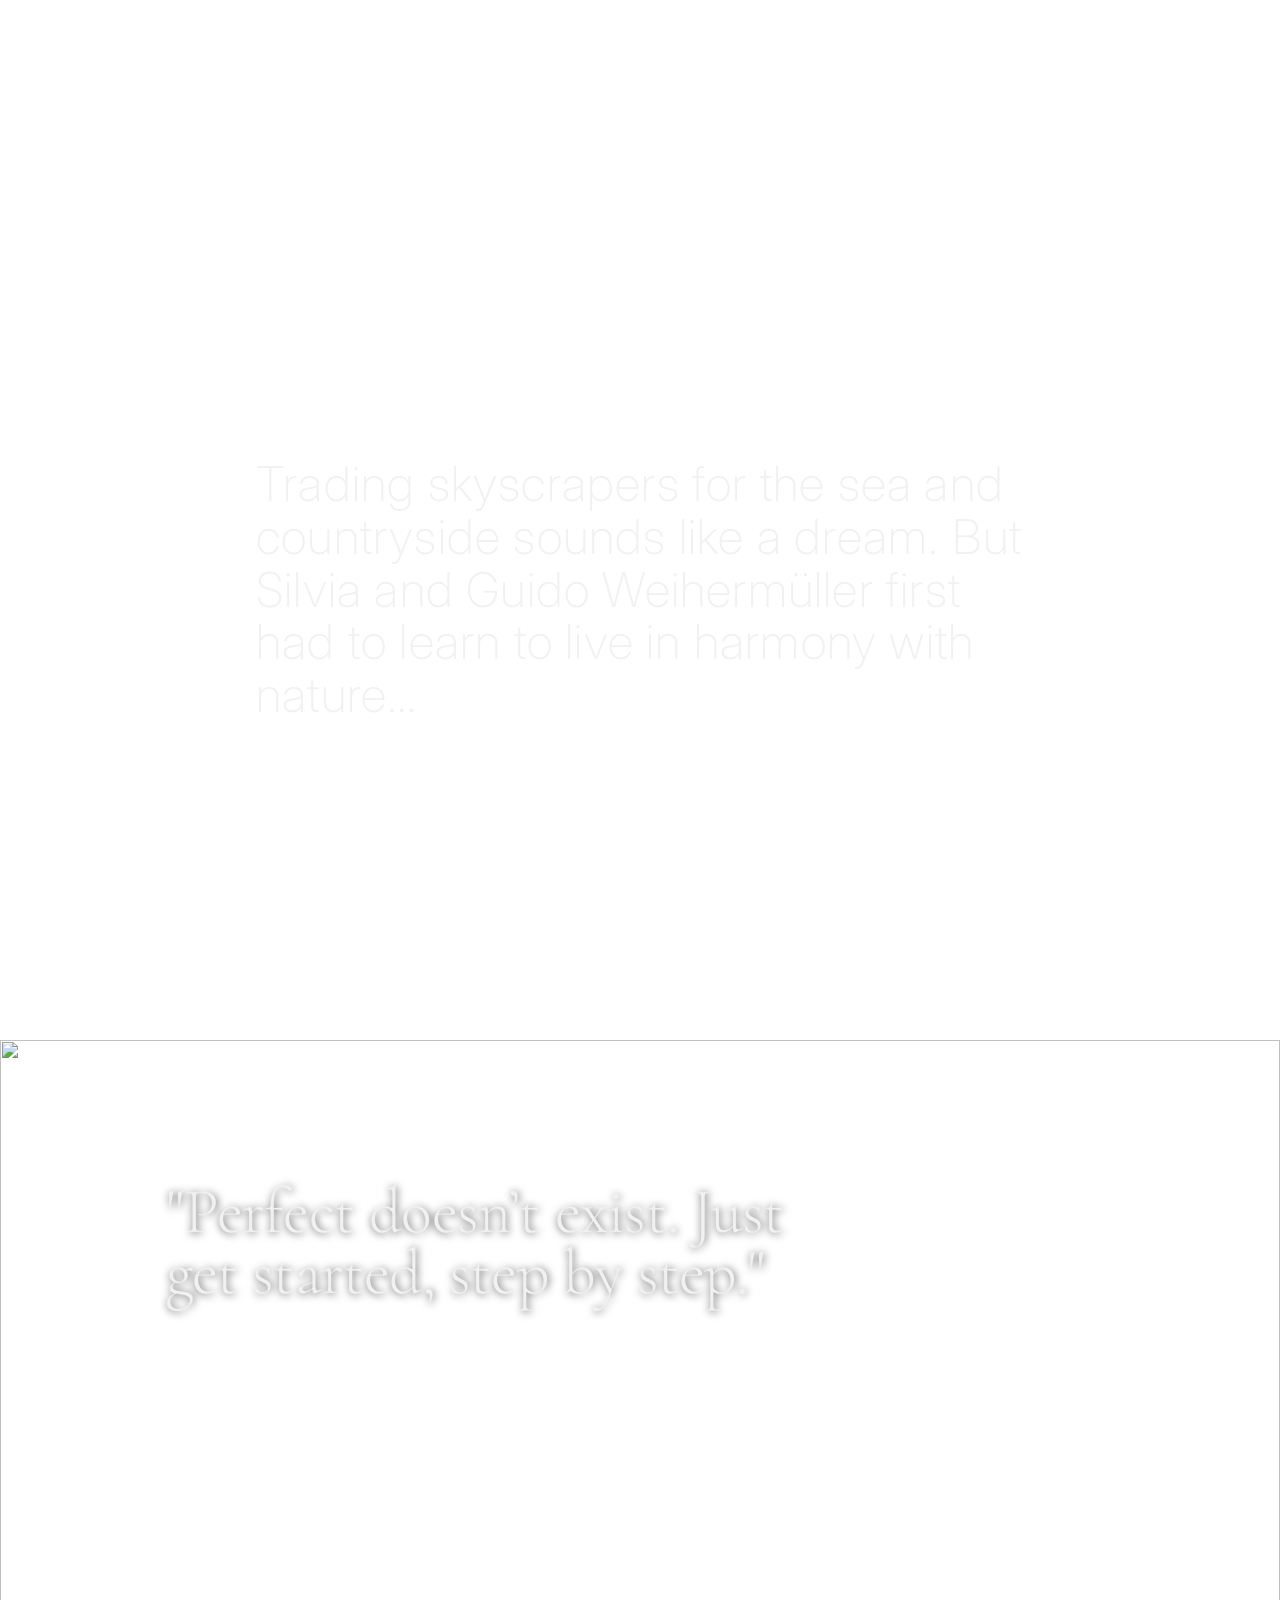
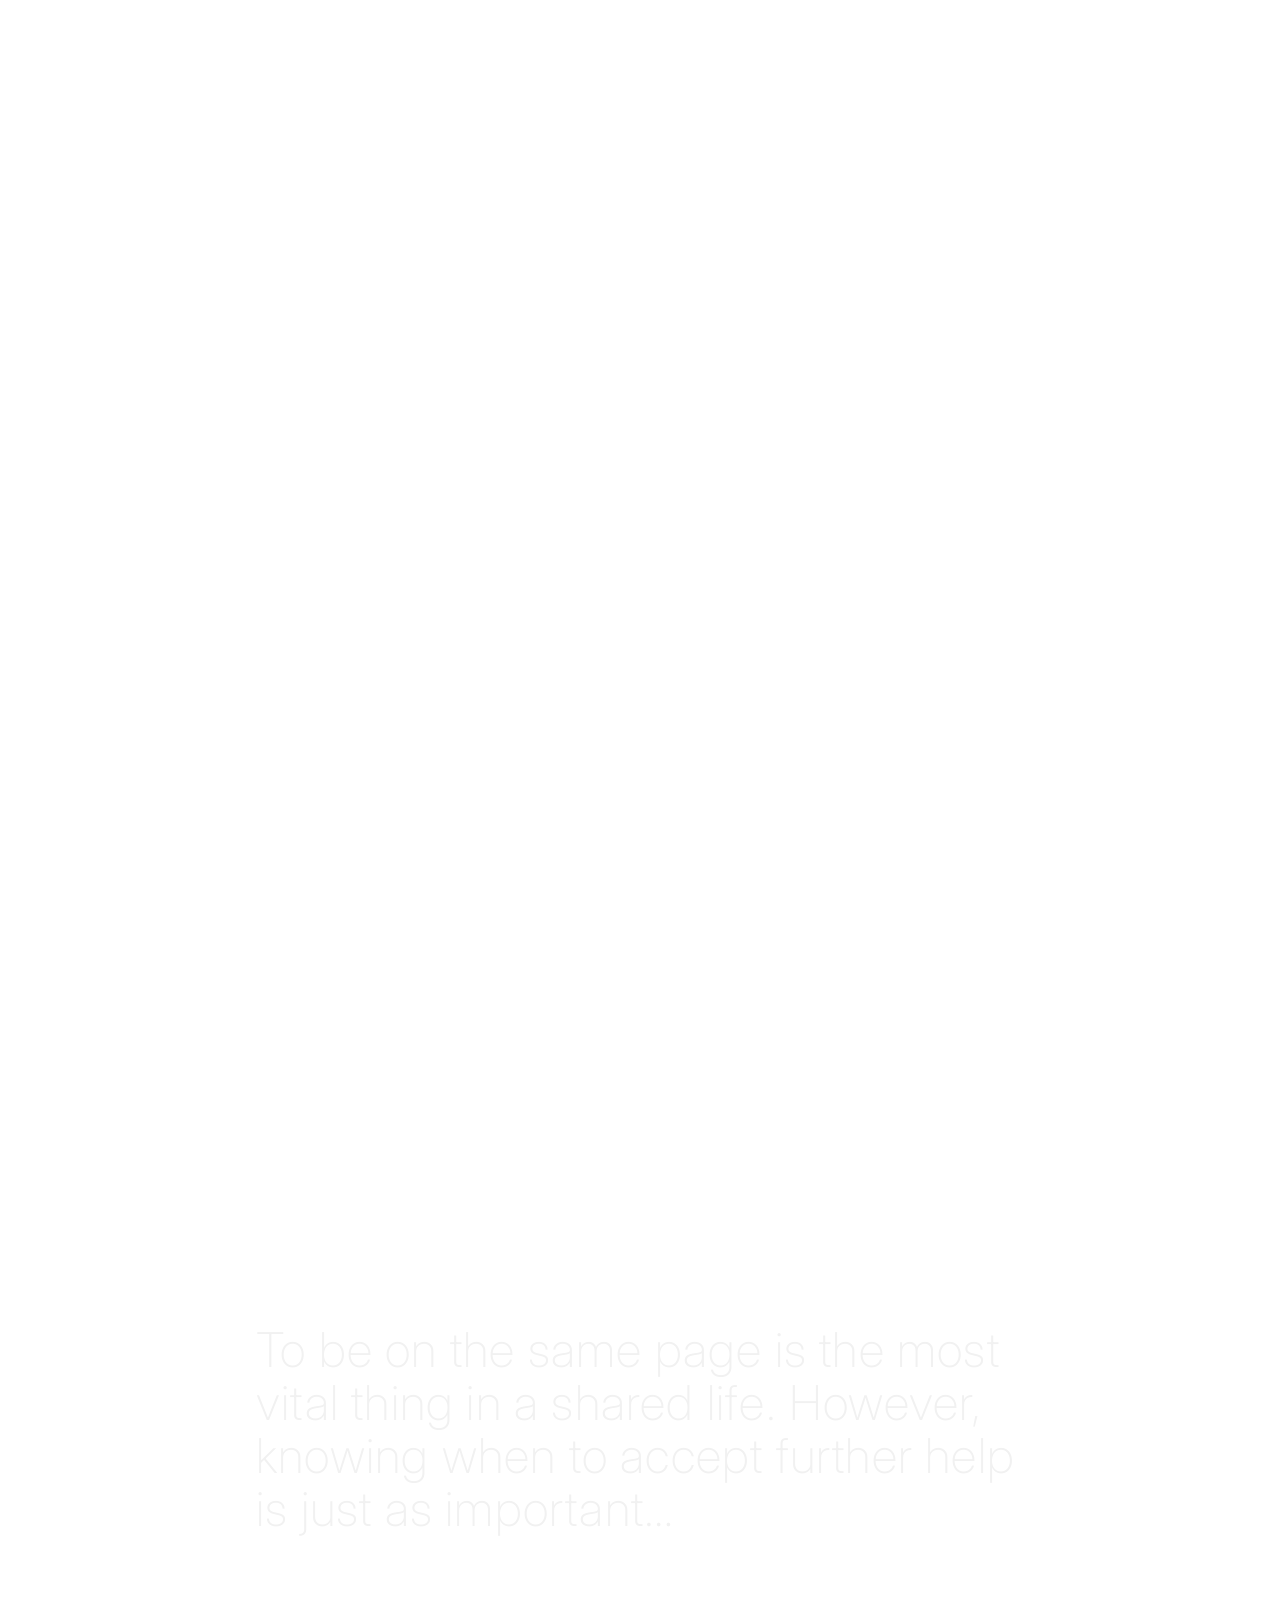
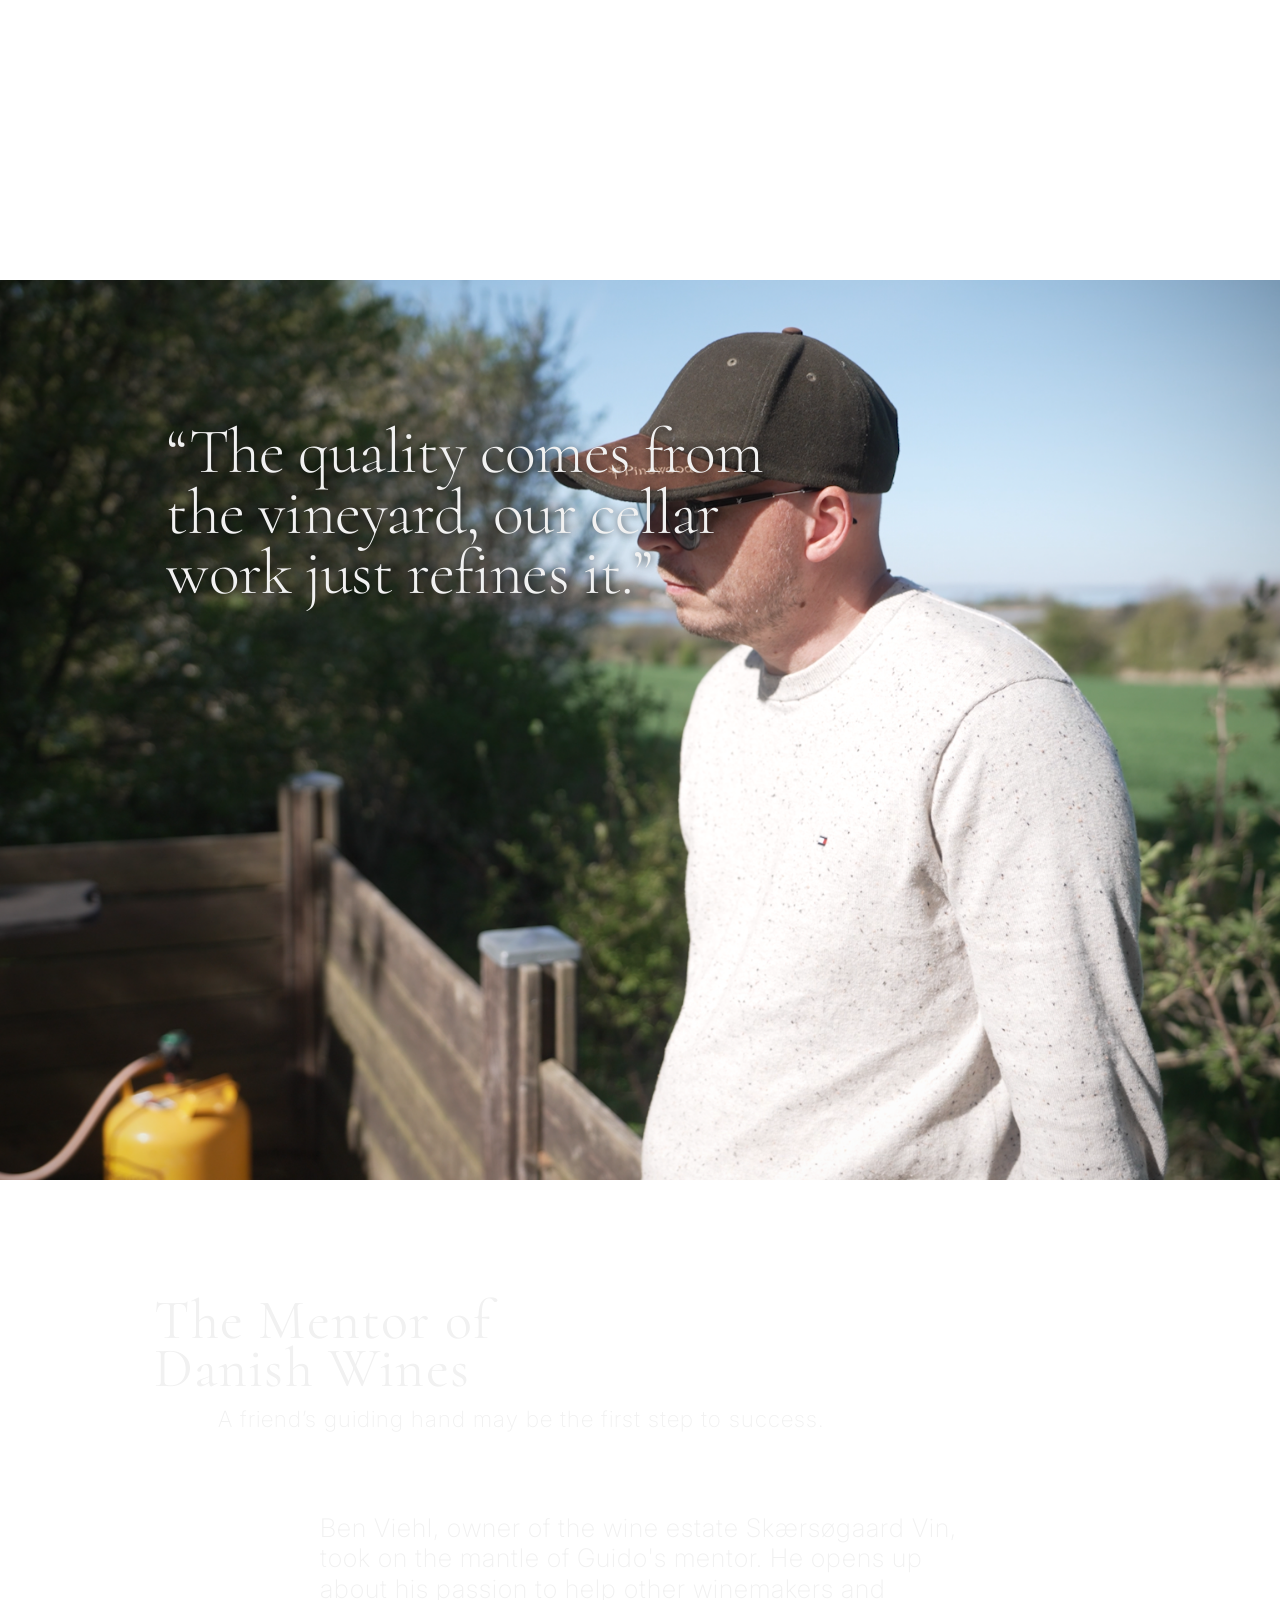
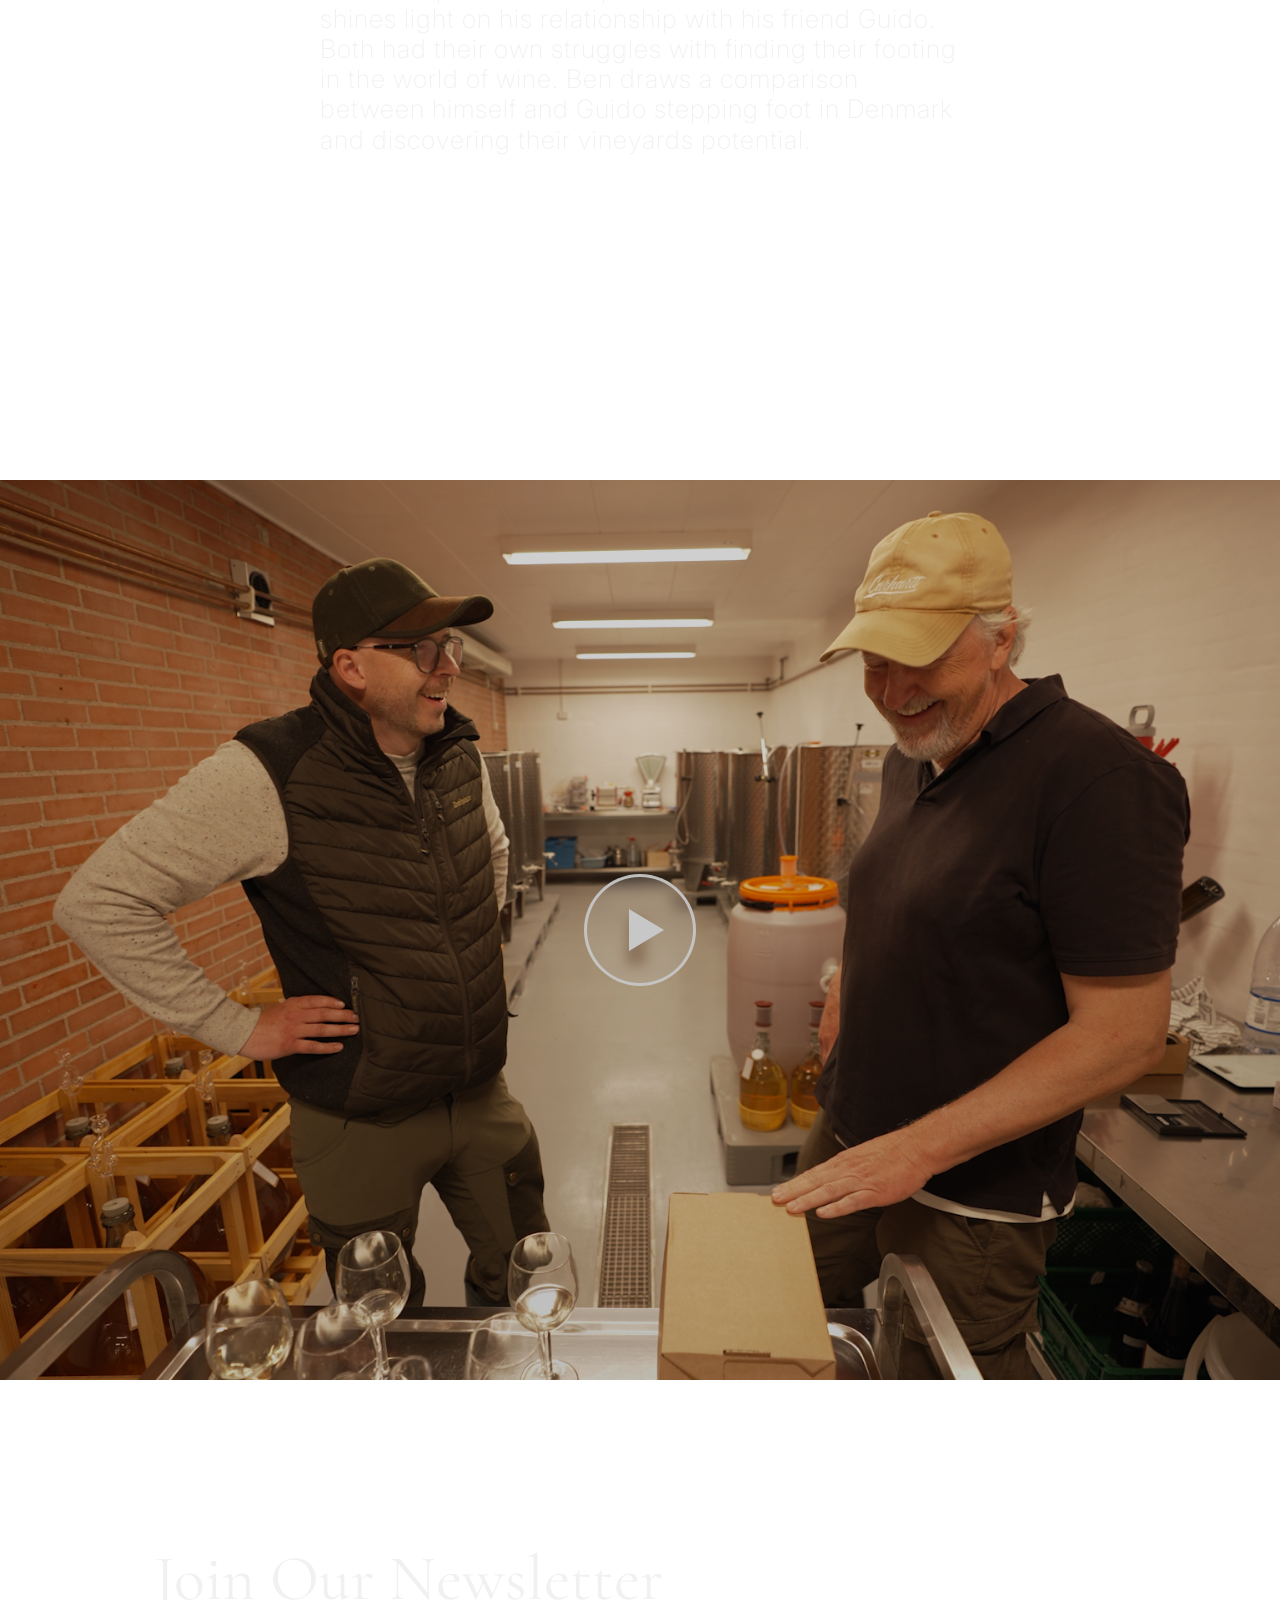
==== commit 53cceb35: "Style für 1900" ====
--- a/index.html
+++ b/index.html
@@ -82,7 +82,7 @@
     <h1>MOMENTUM</h1>
 </div>
 
-<div class="abschnitt abschnitt--intro" id="abschnitt1" data-titel=" " data-teaser=" " data-animation-direction="top">
+<div class="abschnitt abschnitt--intro" id="abschnitt1">
     <div class="unterabschnitt unterabschnitt--media">
         <div class="videoIntro">
             <div class="introText">
--- a/STYLE/style.css
+++ b/STYLE/style.css
@@ -1115,12 +1115,13 @@
     z-index: 10;
 }
 
+.video__content {
+    object-fit: cover;
+    width: 100dvw;
+    height: 100dvh;
+}
+
 @media (max-width: 2560px){
-    .video__content {
-        object-fit: cover;
-        height: 100dvh;
-        width: auto;
-    }
 
     .aeroVin h1{
         font-size: 7rem;
@@ -1350,6 +1351,154 @@
 
     #infoText4DA{
         padding-top: 0;
+    }
+}
+
+@media (max-width: 1900px){
+
+    .aeroVin h1{
+        font-size: 5rem;
+        left: 8dvw;
+    }
+
+    .momentum h1{
+        font-size: 4rem;
+    }
+
+    .introText p{
+        font-size: 4.5rem;
+        max-width: 90%;
+    }
+
+    .versalien{
+        font-size: 5rem;
+    }
+
+    .scrollInfo svg{
+        height: 3.5rem;
+        width: auto;
+    }
+
+    .scrollInfoText{
+        font-size: 2rem;
+    }
+
+    .frame-toggle__toggle{
+        width: 5rem;
+        height: auto;
+    }
+
+    .menu{
+        top: 5.3dvh;
+        right: 4.6dvw;
+    }
+
+    .menu__toggle span{
+        width: 3.5rem;
+        height: 0.4rem;
+        /* use the same --bar-gap variable but smaller on narrow viewports */
+        --bar-gap: 1.1rem;
+    }
+
+    .menu__nav{
+        width: min(50dvw, 500px);
+        max-width: 70dvw;
+
+        padding: 2rem;
+    }
+
+    .menu__arrow{
+        font-size: 2rem;
+    }
+
+    .menu a{
+        font-size: 2rem;
+    }
+
+    .language-label {
+        font-size: 2rem;
+    }
+
+    .language-select{
+        font-size: 1.5rem;
+    }
+
+    .link-wrapper{
+        gap: 2rem;
+    }
+
+    .menu__nav .menu__close span{
+        height: 0.3rem;
+        width: 3rem;
+    }
+
+    .menu__nav .menu__close{
+        right: 2dvw;
+        top: 3dvh;
+    }
+
+    .arrow-svg{
+        height: 5rem;
+        width: auto;
+    }
+
+    .concept--text p{
+        font-size: 2.1rem;
+    }
+
+    .zitat{
+        font-size: 2.5rem;
+    }
+
+    .infoWrapper{
+        gap: 1rem;
+    }
+
+    .titel{
+        font-size: 3.5rem;
+    }
+
+    .teaser, .teaser-vertikal{
+        max-width: 40dvw;
+        font-size: 1.5rem;
+    }
+
+    .reveal-horizontal-text, .reveal-vertical-text{
+        font-size: 2rem;
+    }
+
+    .unterabschnitt--ueberleitung p{
+        font-size: 4rem;
+    }
+
+    .bigLabel{
+        font-size: 2rem;
+    }
+
+    .NLHeader{
+        font-size: 3.5rem;
+    }
+
+    .newsletterWrapper p{
+        font-size: 2.5rem;
+    }
+
+    .signup-btn{
+        font-size: 3rem;
+        width: 20dvw;
+    }
+
+    .signup-btn img{
+        height: 3rem;
+        width: auto;
+    }
+
+    .footer__info p{
+        font-size: 1.5rem;
+    }
+
+    .footer__nav a {
+        font-size: 1.5rem;
     }
 }
 
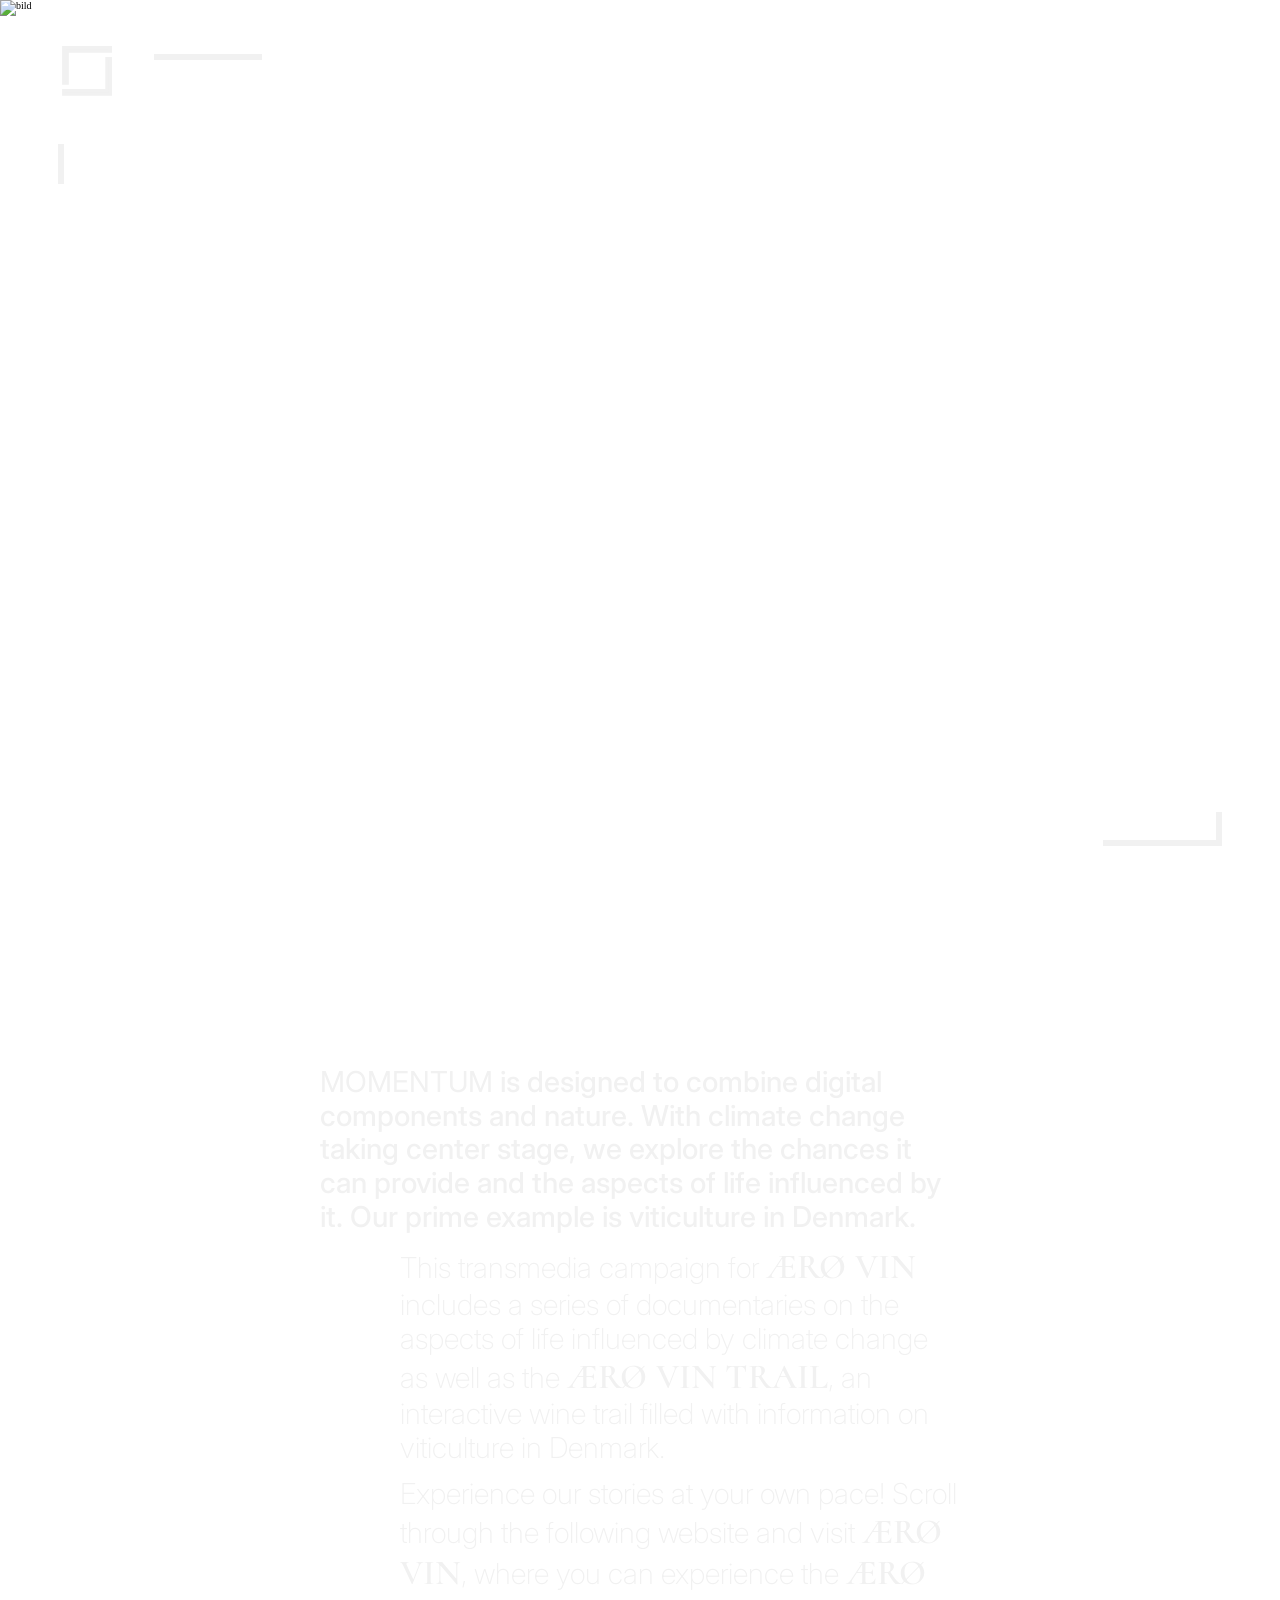
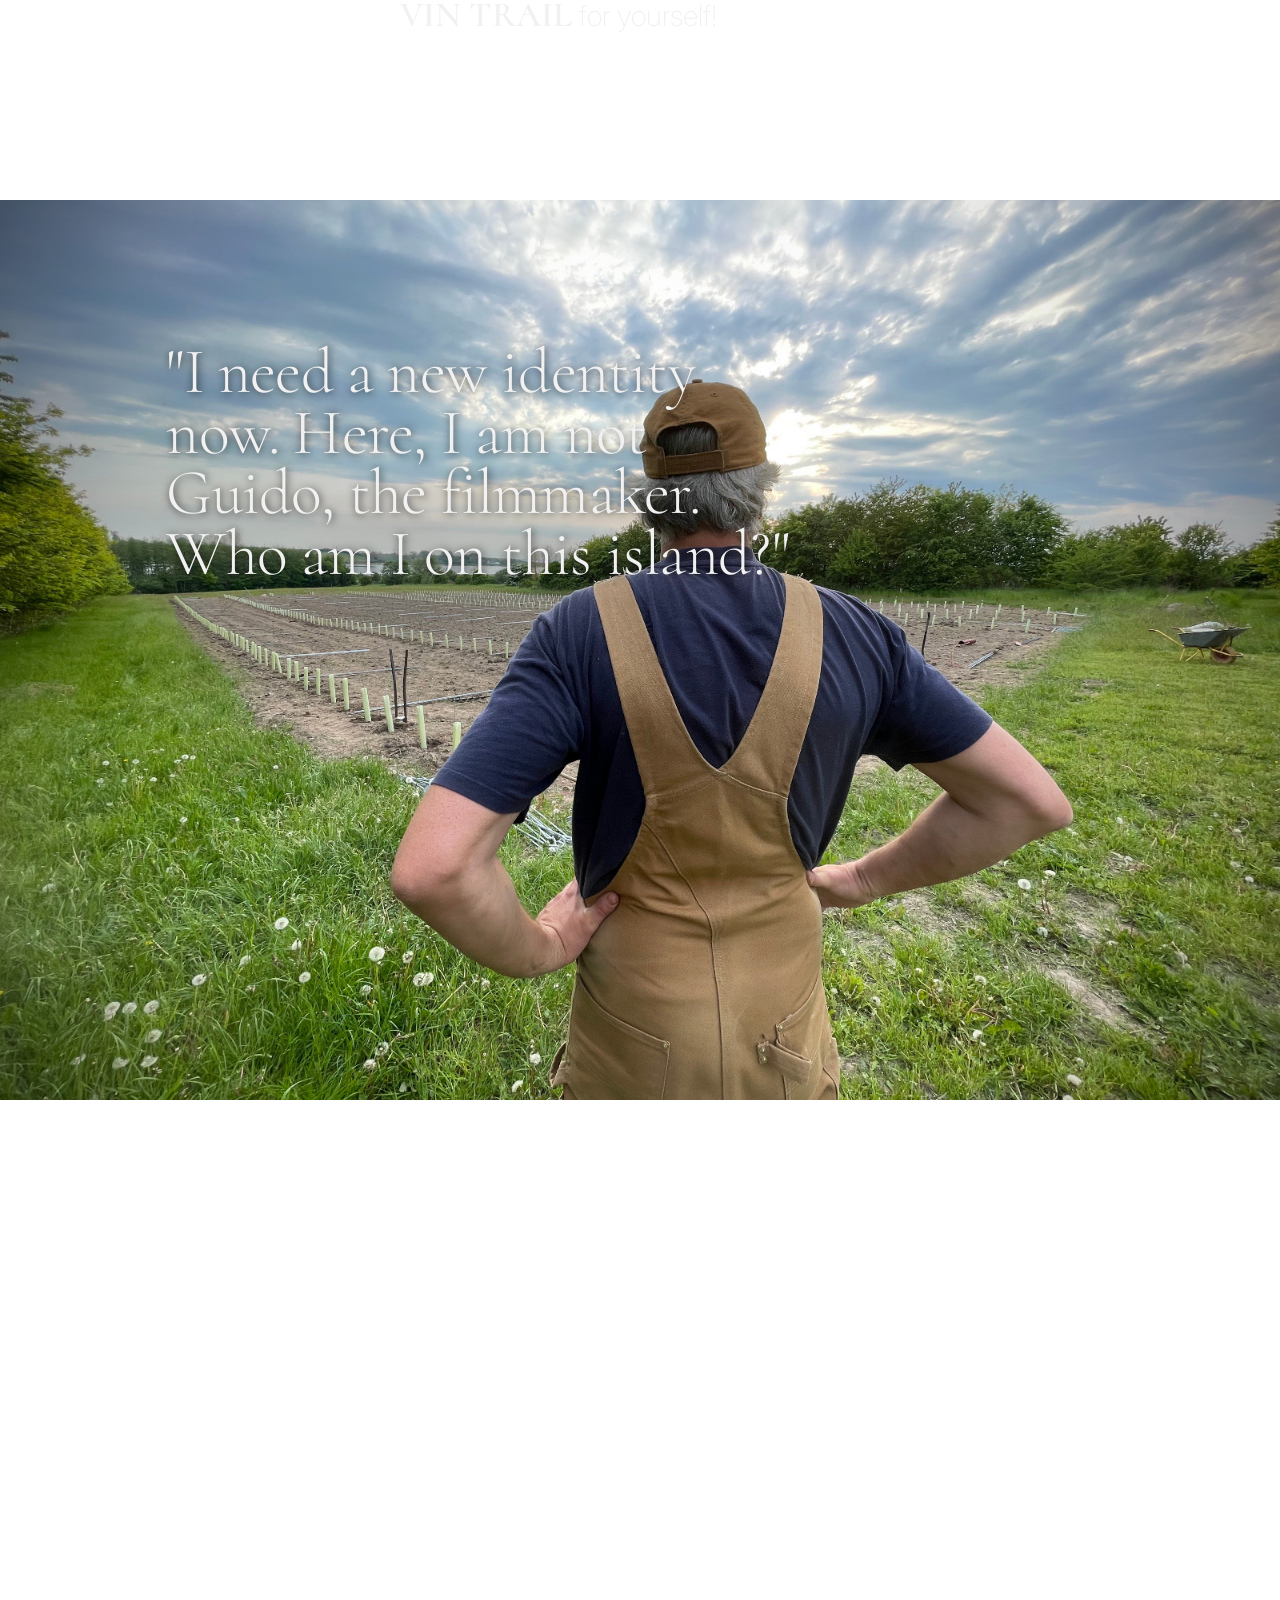
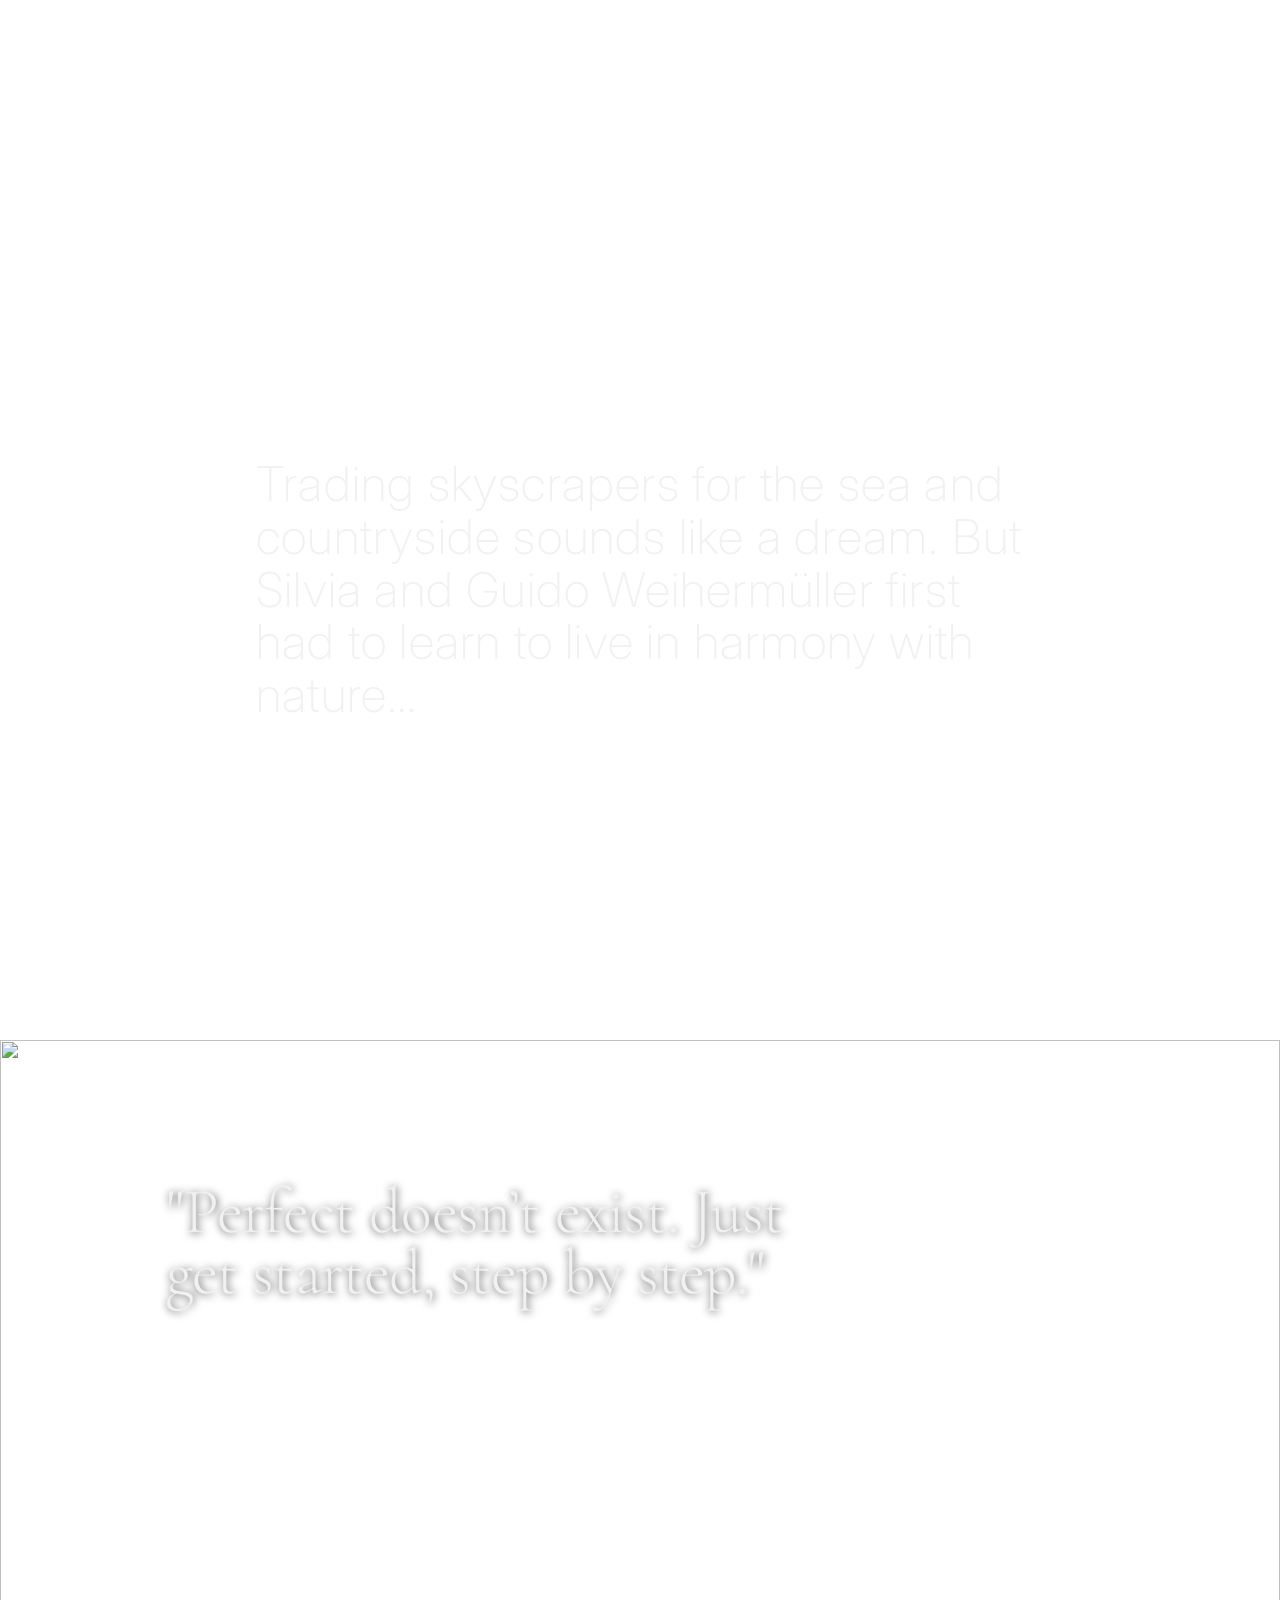
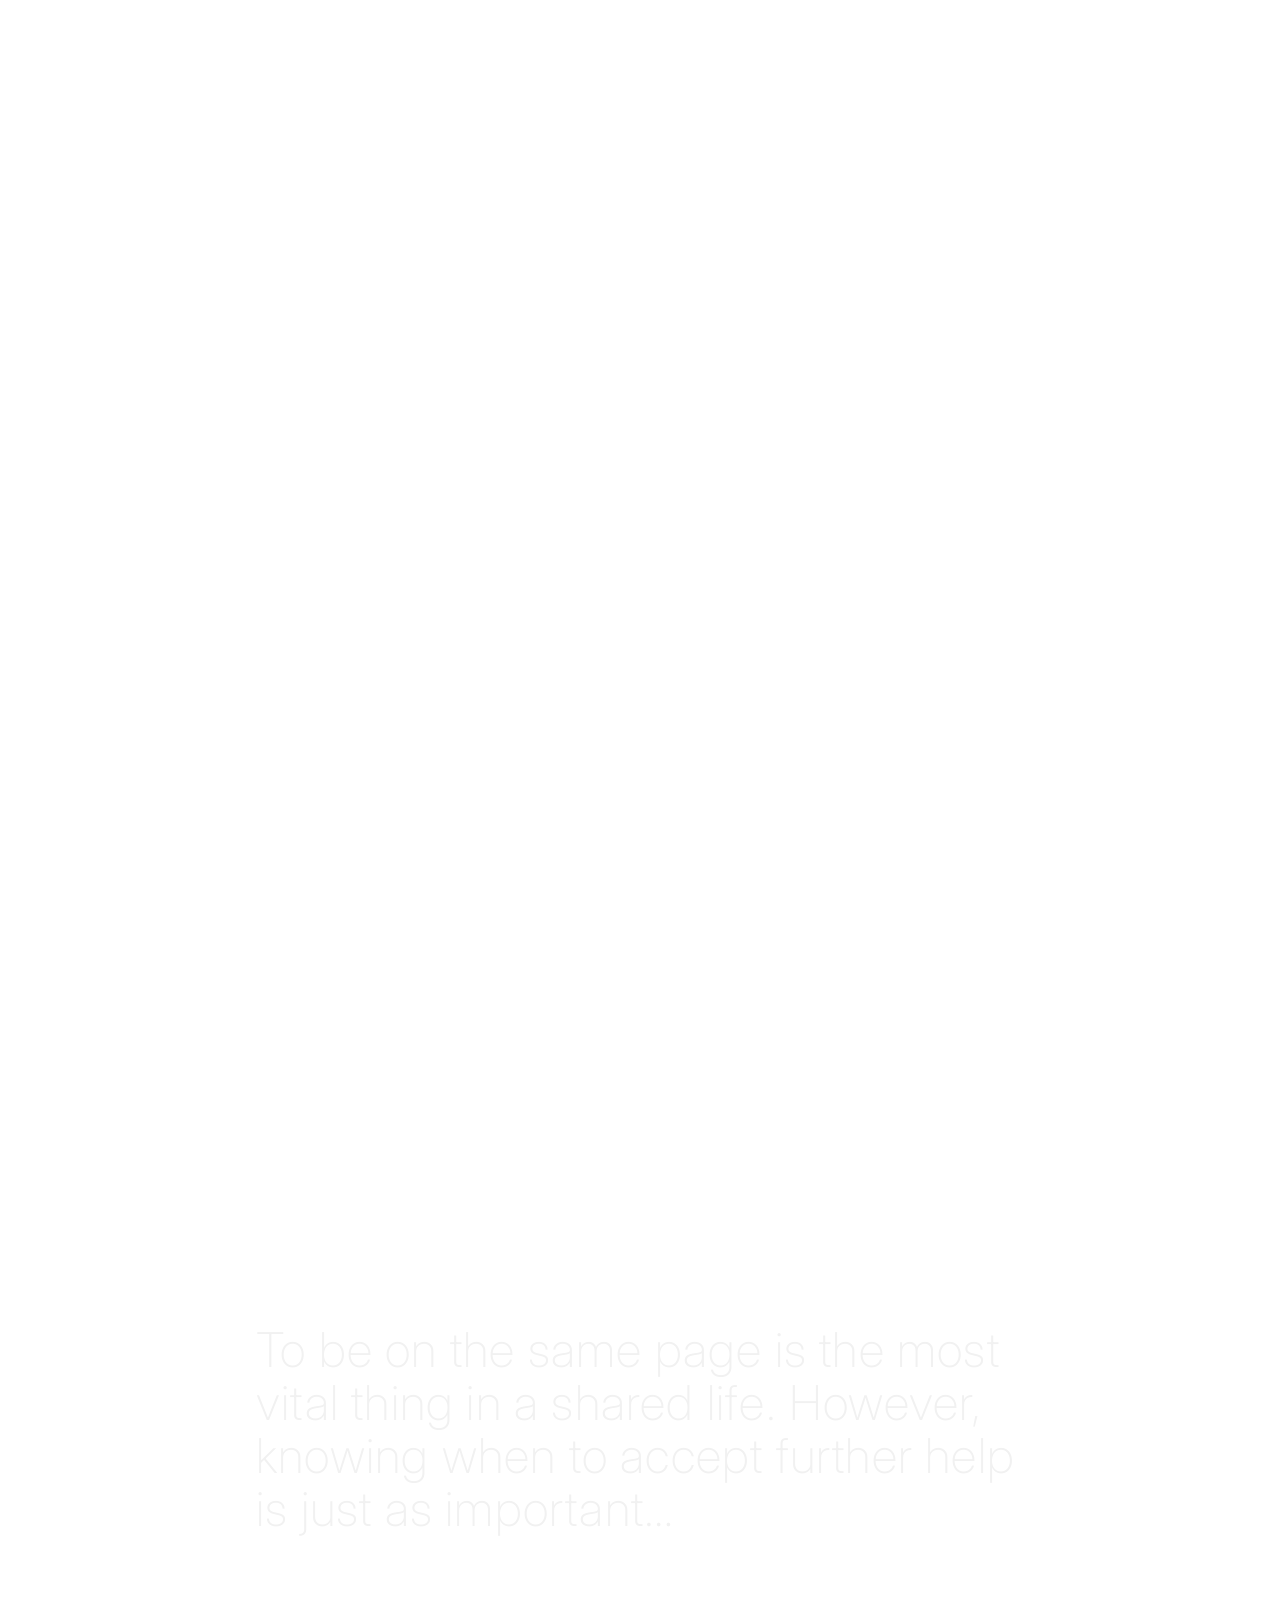
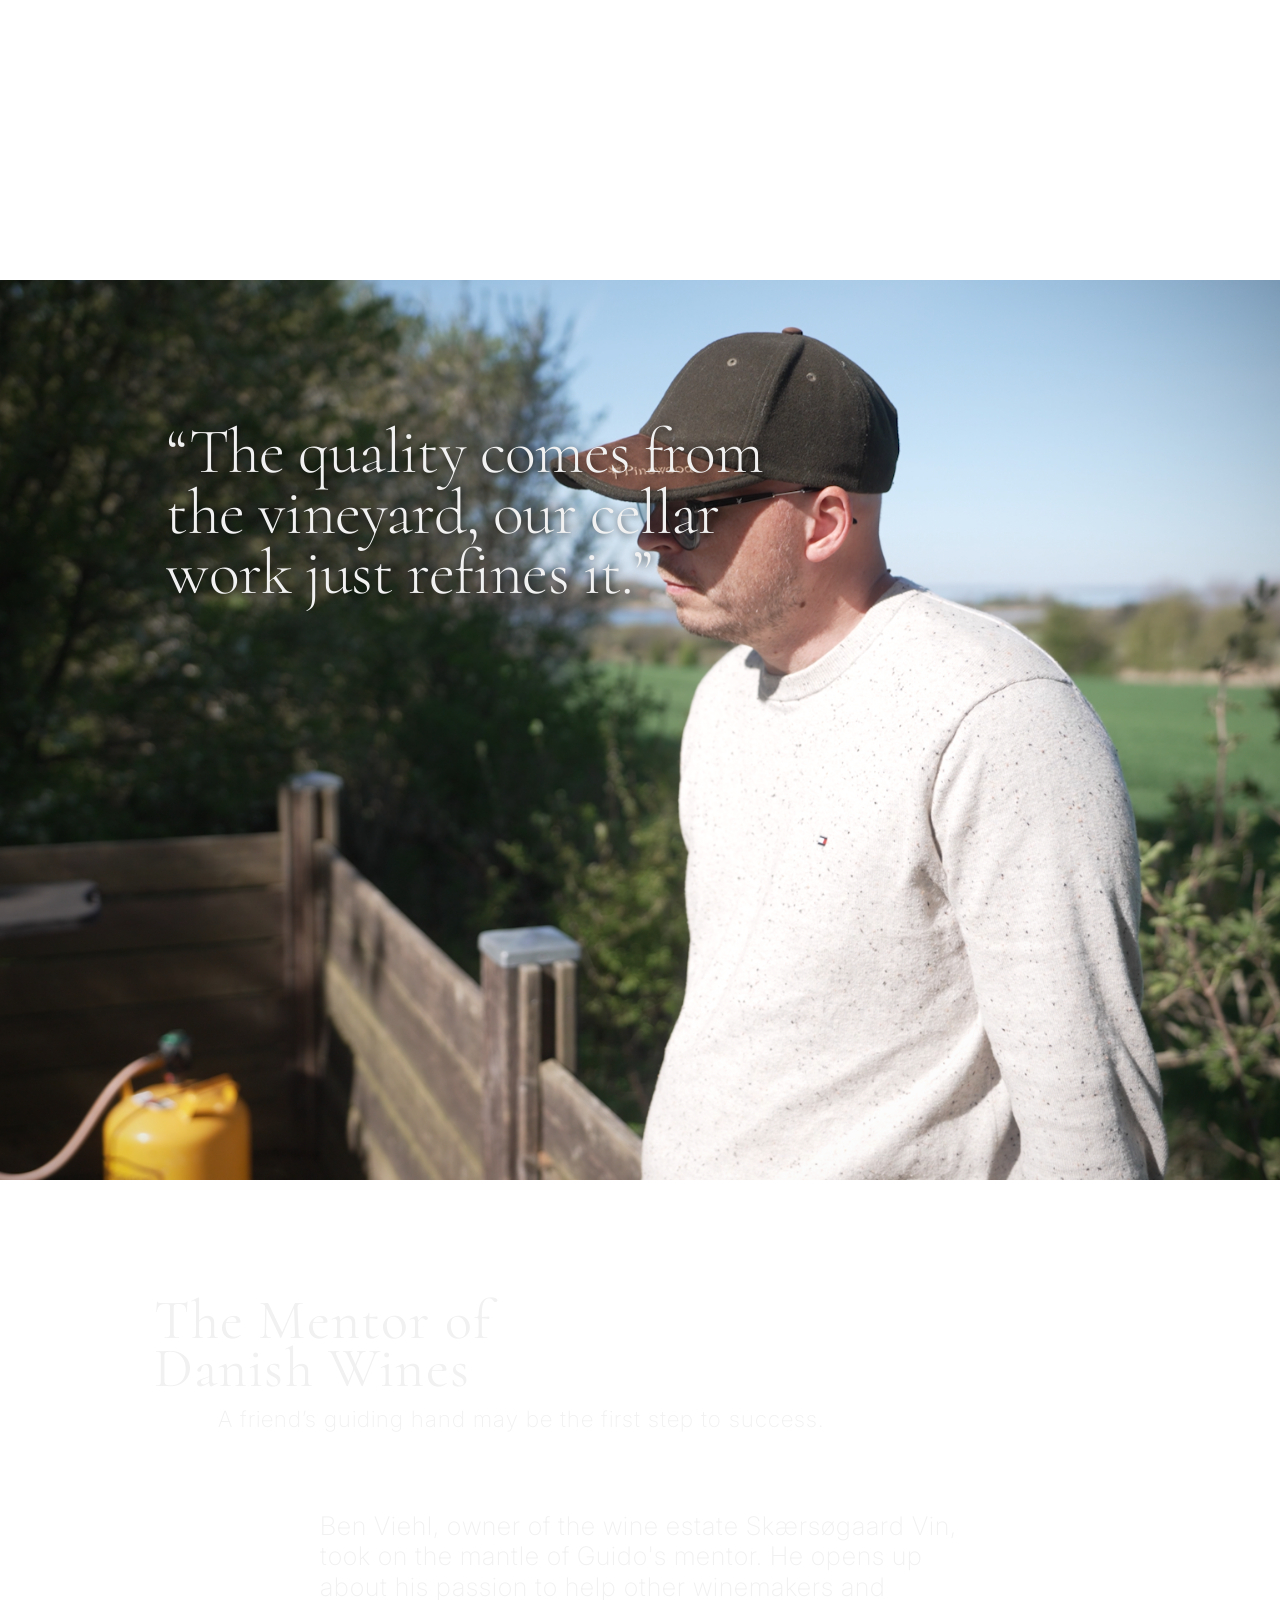
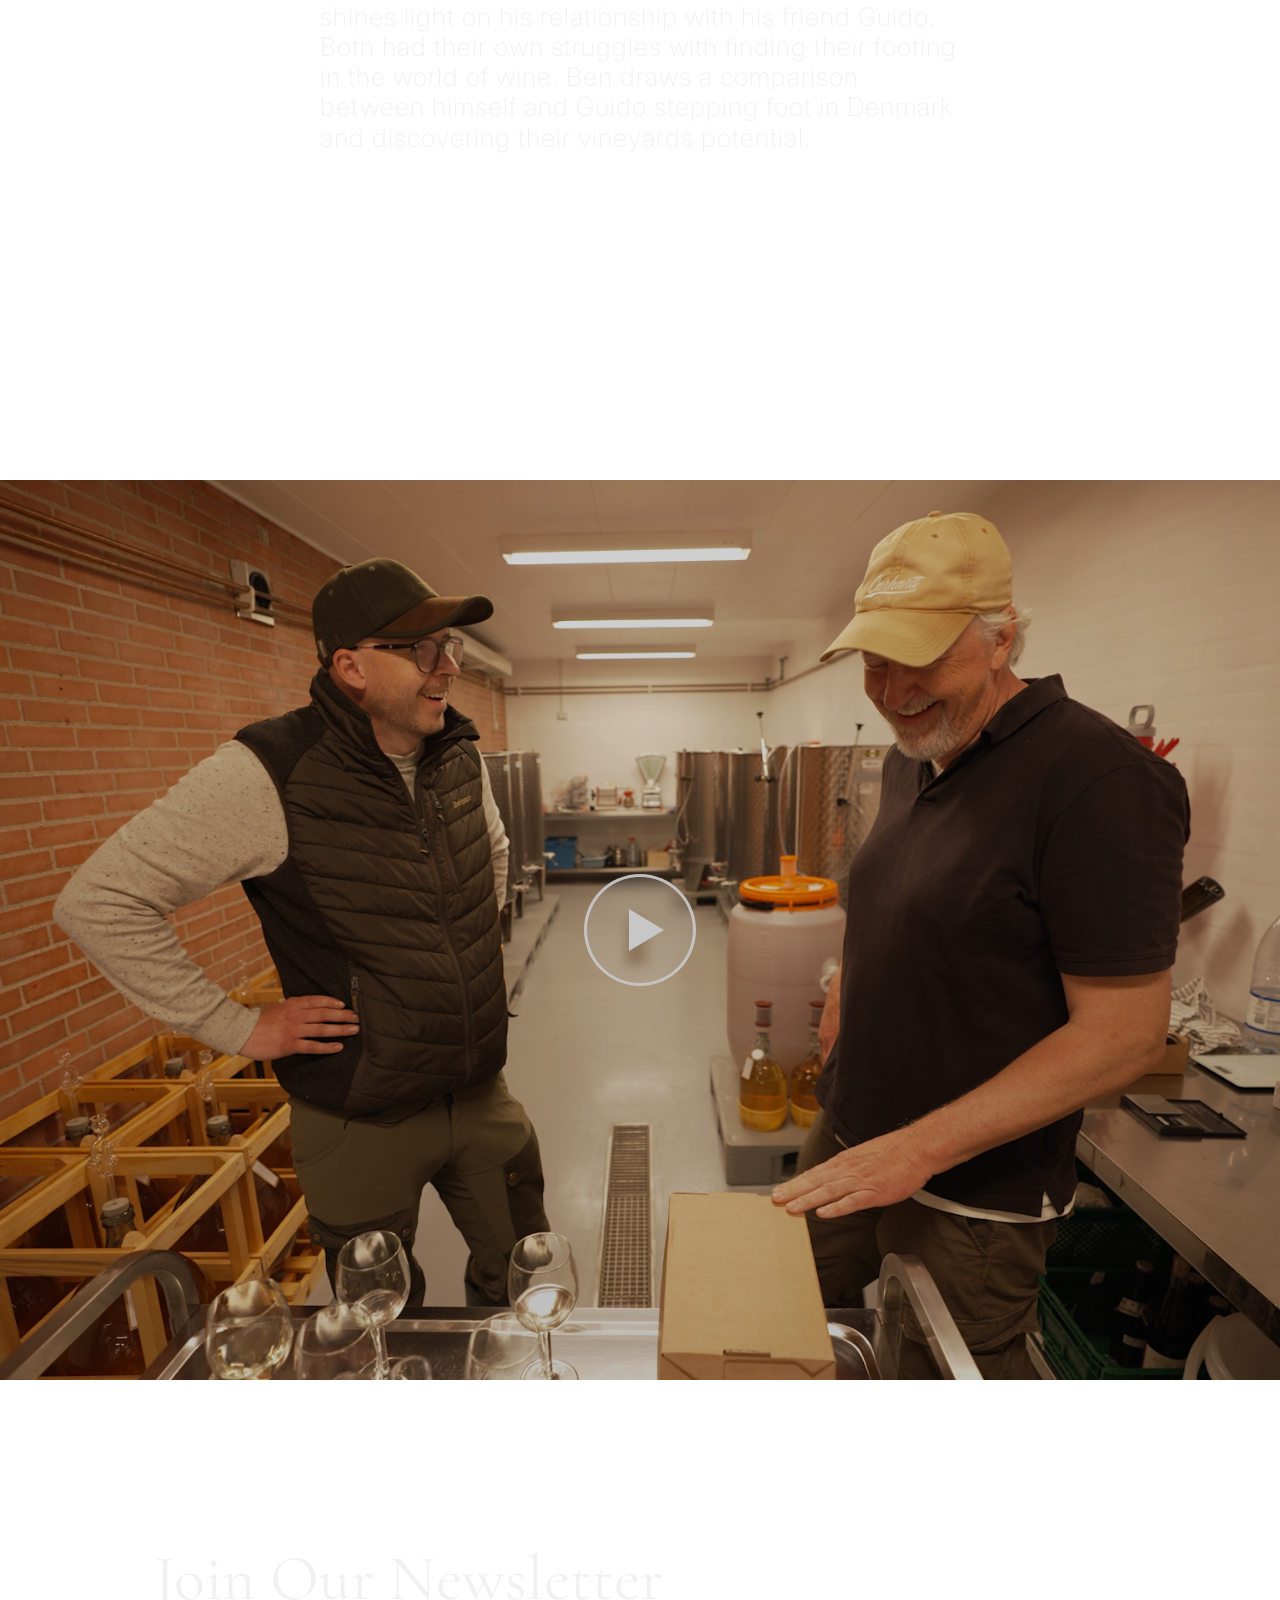
==== commit 17d74009: "Kommentare für den code" ====
--- a/index.html
+++ b/index.html
@@ -1,6 +1,7 @@
 <!DOCTYPE html>
 
 <html lang="de">
+<!-- Dokumentenkopf mit Metadaten, Titel und CSS-Einbindung -->
 <head>
     <meta charset="UTF-8">
     <meta name="viewport" content="width=device-width, initial-scale=1, viewport-fit=cover">
@@ -9,6 +10,8 @@
 </head>
 <body>
 
+<!-- Hintergrundbild der gesamten Seite -->
+
 <img src="ASSETS/IMAGES/test.webp" alt="bild" class="bg">
 
 
@@ -24,6 +27,7 @@
     </button>
 </div>
 
+<!-- Hauptnavigation mit Sprachauswahl und Abschnittslinks -->
 <div class="menu">
     <button class="menu__toggle" type="button" aria-label="Menü öffnen" aria-expanded="false" aria-controls="section-nav">
         <span></span>
@@ -74,14 +78,17 @@
     </nav>
 </div>
 
+<!-- Projekt-/Markenlogo -->
 <div class="aeroVin">
     <h1>ÆRØ VIN</h1>
 </div>
 
+<!-- Haupttitel der Website -->
 <div class="momentum">
     <h1>MOMENTUM</h1>
 </div>
 
+<!-- Einleitungsbereich mit Introvideo und Projektbeschreibung -->
 <div class="abschnitt abschnitt--intro" id="abschnitt1">
     <div class="unterabschnitt unterabschnitt--media">
         <div class="videoIntro">
@@ -112,7 +119,7 @@
     </div>
 </div>
 
-<div class="abschnitt abschnitt--horizontal" id="abschnitt3" data-titel="Film1" data-teaser="Silvia erklärt uns, wie Sie zu dem Weinberg kamen" data-animation-direction="left">
+<div class="abschnitt abschnitt--horizontal" id="abschnitt3">
     <div class="abschnitt__horizontal">
 
         <div class="content abschnitt__card--horizontal">
@@ -158,7 +165,7 @@
     </div>
 </div>
 
-<div class="abschnitt" id="abschnitt4" data-titel=" " data-teaser=" " data-animation-direction="top">
+<div class="abschnitt" id="abschnitt4">
     <div class="unterabschnitt unterabschnitt--ueberleitung reveal-type">
         <p>Trading skyscrapers for the sea and countryside sounds like a dream.
             But Silvia and Guido Weihermüller first had to learn to live in harmony with nature…
@@ -166,7 +173,7 @@
     </div>
 </div>
 
-<div class="abschnitt abschnitt--horizontal-reverse" id="abschnitt5" data-titel="Film2" data-teaser="Guido vermittelt seine Vision vom Weinberg" data-animation-direction="right">
+<div class="abschnitt abschnitt--horizontal-reverse" id="abschnitt5">
     <div class="abschnitt__horizontal abschnitt__horizontal--reverse">
 
         <div class="content abschnitt__card--horizontal">
@@ -211,13 +218,13 @@
     </div>
 </div>
 
-<div class="abschnitt" id="abschnitt6" data-titel=" " data-teaser=" " data-animation-direction="top">
+<div class="abschnitt" id="abschnitt6">
     <div class="unterabschnitt unterabschnitt--ueberleitung reveal-type">
         <p>To be on the same page is the most vital thing in a shared life. However, knowing when to accept further help is just as important…</p>
     </div>
 </div>
 
-<div class="abschnitt" id="abschnitt7" data-titel="Film3" data-teaser="Wie baut man richtig Wein an" data-animation-direction="top">
+<div class="abschnitt" id="abschnitt7">
 
     <div class="unterabschnitt unterabschnitt--image">
 
@@ -259,6 +266,7 @@
     </div>
 </div>
 
+<!-- Newsletter-Anmeldung für Interessierte -->
 <div class="abschnitt" id="NewsletterSection">
     <div class="unterabschnitt newsletterSection">
         <h1 class="NLHeader">Join Our Newsletter</h1>
@@ -276,13 +284,13 @@
     </div>
 </div>
 
-<div class="abschnitt" id="abschnitt8" data-titel=" " data-teaser=" " data-animation-direction="top">
+<div class="abschnitt" id="abschnitt8">
     <div class="unterabschnitt unterabschnitt--ueberleitung reveal-type">
         <p>Denmark’s cool climate doesn’t only affect the quality of wine. It influences both land and sea and even climate work must be continually adapted…</p>
     </div>
 </div>
 
-<div class="abschnitt abschnitt--horizontal-reverse" id="abschnitt9" data-titel="Film4" data-teaser="Guido vermittelt seine Vision vom Weinberg" data-animation-direction="right">
+<div class="abschnitt abschnitt--horizontal-reverse" id="abschnitt9">
     <div class="abschnitt__horizontal abschnitt__horizontal--reverse">
 
         <div class="content abschnitt__card--horizontal">
@@ -326,13 +334,13 @@
     </div>
 </div>
 
-<div class="abschnitt" id="abschnitt10" data-titel=" " data-teaser=" " data-animation-direction="top">
+<div class="abschnitt" id="abschnitt10">
     <div class="unterabschnitt unterabschnitt--ueberleitung reveal-type">
         <p>Not letting yourself get distracted by the idyllic landscapes and your own astonishment is particularly important when working on the topic of climate on vineyards…</p>
     </div>
 </div>
 
-<div class="abschnitt" id="abschnitt11" data-titel="Film5" data-teaser="Wie baut man richtig Wein an" data-animation-direction="top">
+<div class="abschnitt" id="abschnitt11">
 
     <div class="unterabschnitt unterabschnitt--image">
 
@@ -373,13 +381,13 @@
     </div>
 </div>
 
-<div class="abschnitt" id="abschnitt12" data-titel=" " data-teaser=" " data-animation-direction="top">
+<div class="abschnitt" id="abschnitt12">
     <div class="unterabschnitt unterabschnitt--ueberleitung reveal-type">
         <p>Sweat, joy and struggles are all part of a winemaker's life. When it comes to wine, the passion to create your own product becomes tangible for everyone…</p>
     </div>
 </div>
 
-<div class="abschnitt abschnitt--horizontal" id="abschnitt13" data-titel="Film6" data-teaser="Silvia erklärt uns, wie Sie zu dem Weinberg kamen" data-animation-direction="left">
+<div class="abschnitt abschnitt--horizontal" id="abschnitt13">
     <div class="abschnitt__horizontal">
 
         <div class="content abschnitt__card--horizontal">
@@ -425,7 +433,8 @@
     </div>
 </div>
 
-<div class="abschnitt abschnitt--intro" id="outro" data-titel=" " data-teaser=" " data-animation-direction="top">
+<!-- Abschlussbereich mit Fazit und Partnerübersicht -->
+<div class="abschnitt abschnitt--intro" id="outro">
     <div class="concept--text">
         <p><span class="bigLabel">MOMENTUM</span><span class="firstSentence"> isn’t just about climate change. It’s about rediscovering yourself. Taking opportunities. Finding a new perspective.</span></p>
         <br>
@@ -483,6 +492,7 @@
 
 </div>
 
+<!-- Footer mit Kontaktinformationen und rechtlichen Links -->
 <div class="footer" id="contact">
     <div class="footer__container">
 
@@ -518,6 +528,7 @@
     </div>
 </div>
 
+<!-- Externe JavaScript-Bibliotheken für Animationen und Scroll-Effekte -->
 <script src="JS/gsap.min.js"></script>
 <script src="JS/ScrollTrigger.min.js"></script>
 <script src="JS/test.js" defer></script>
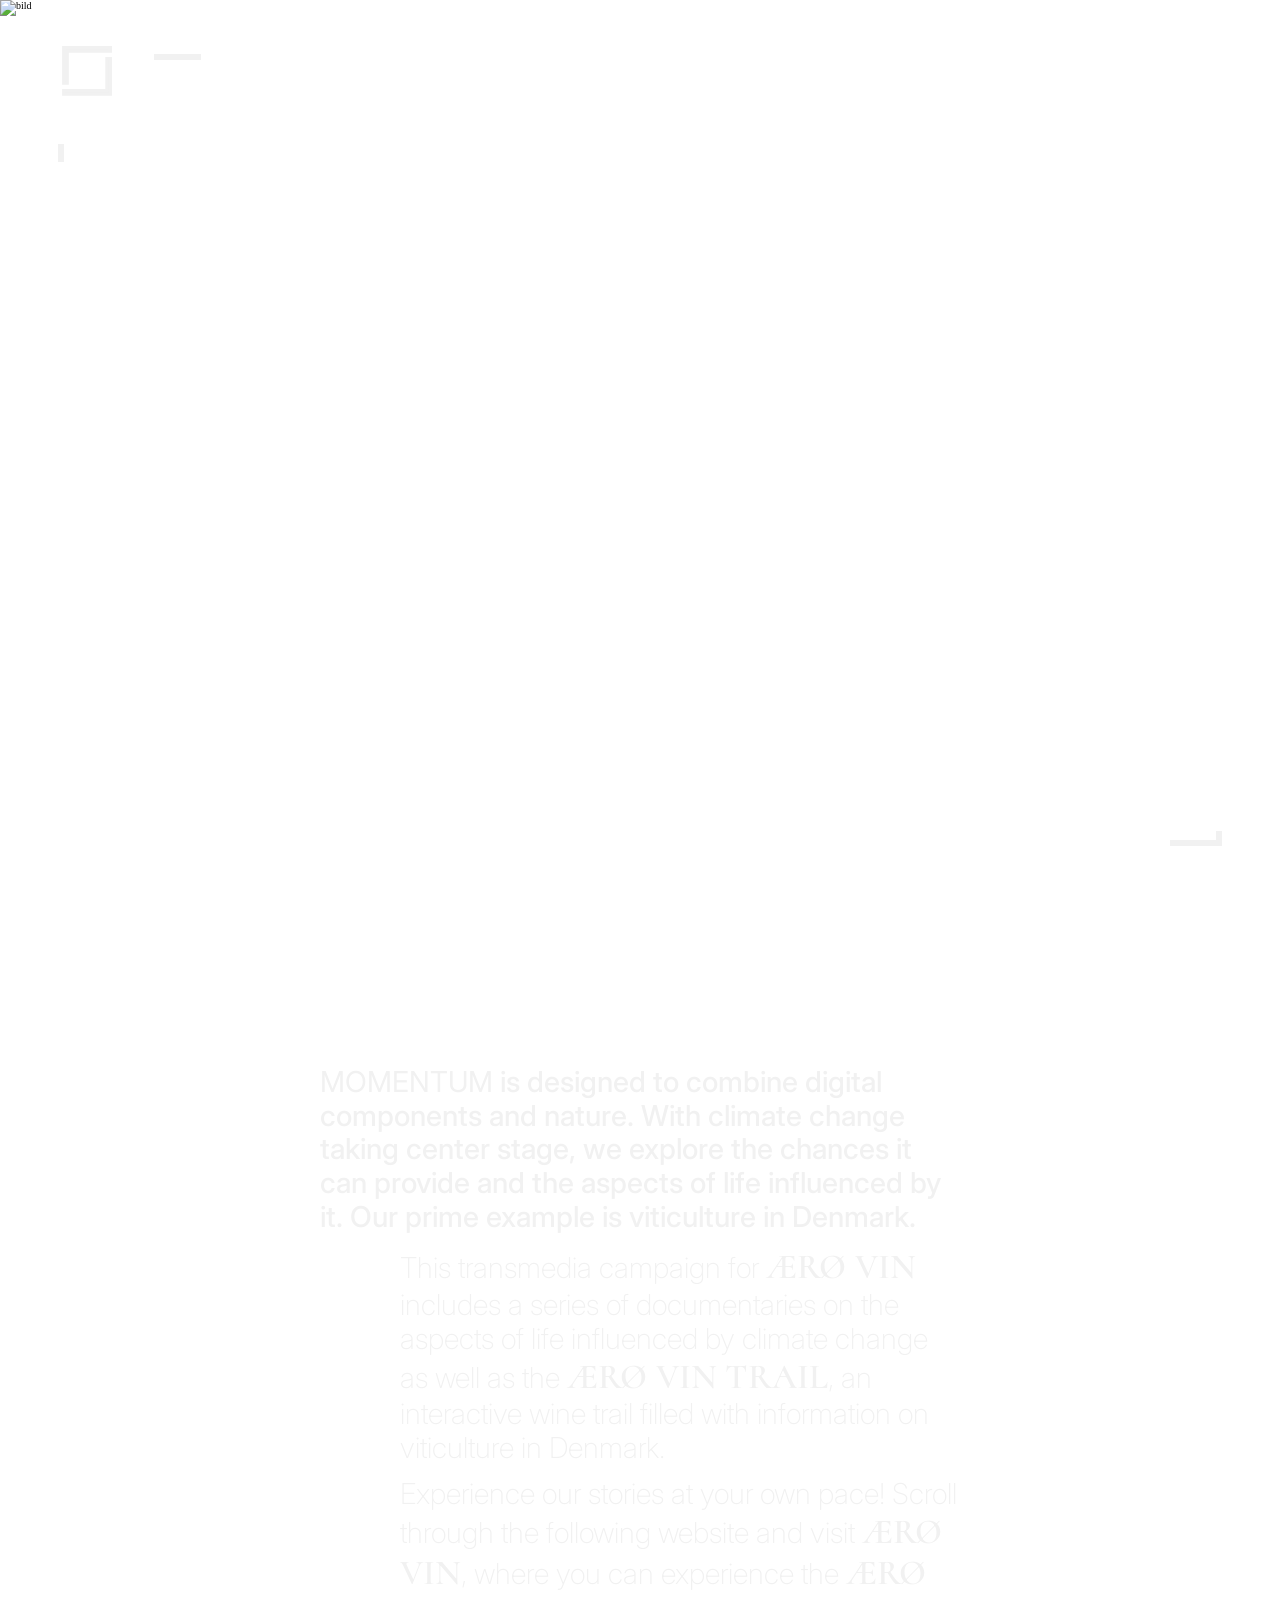
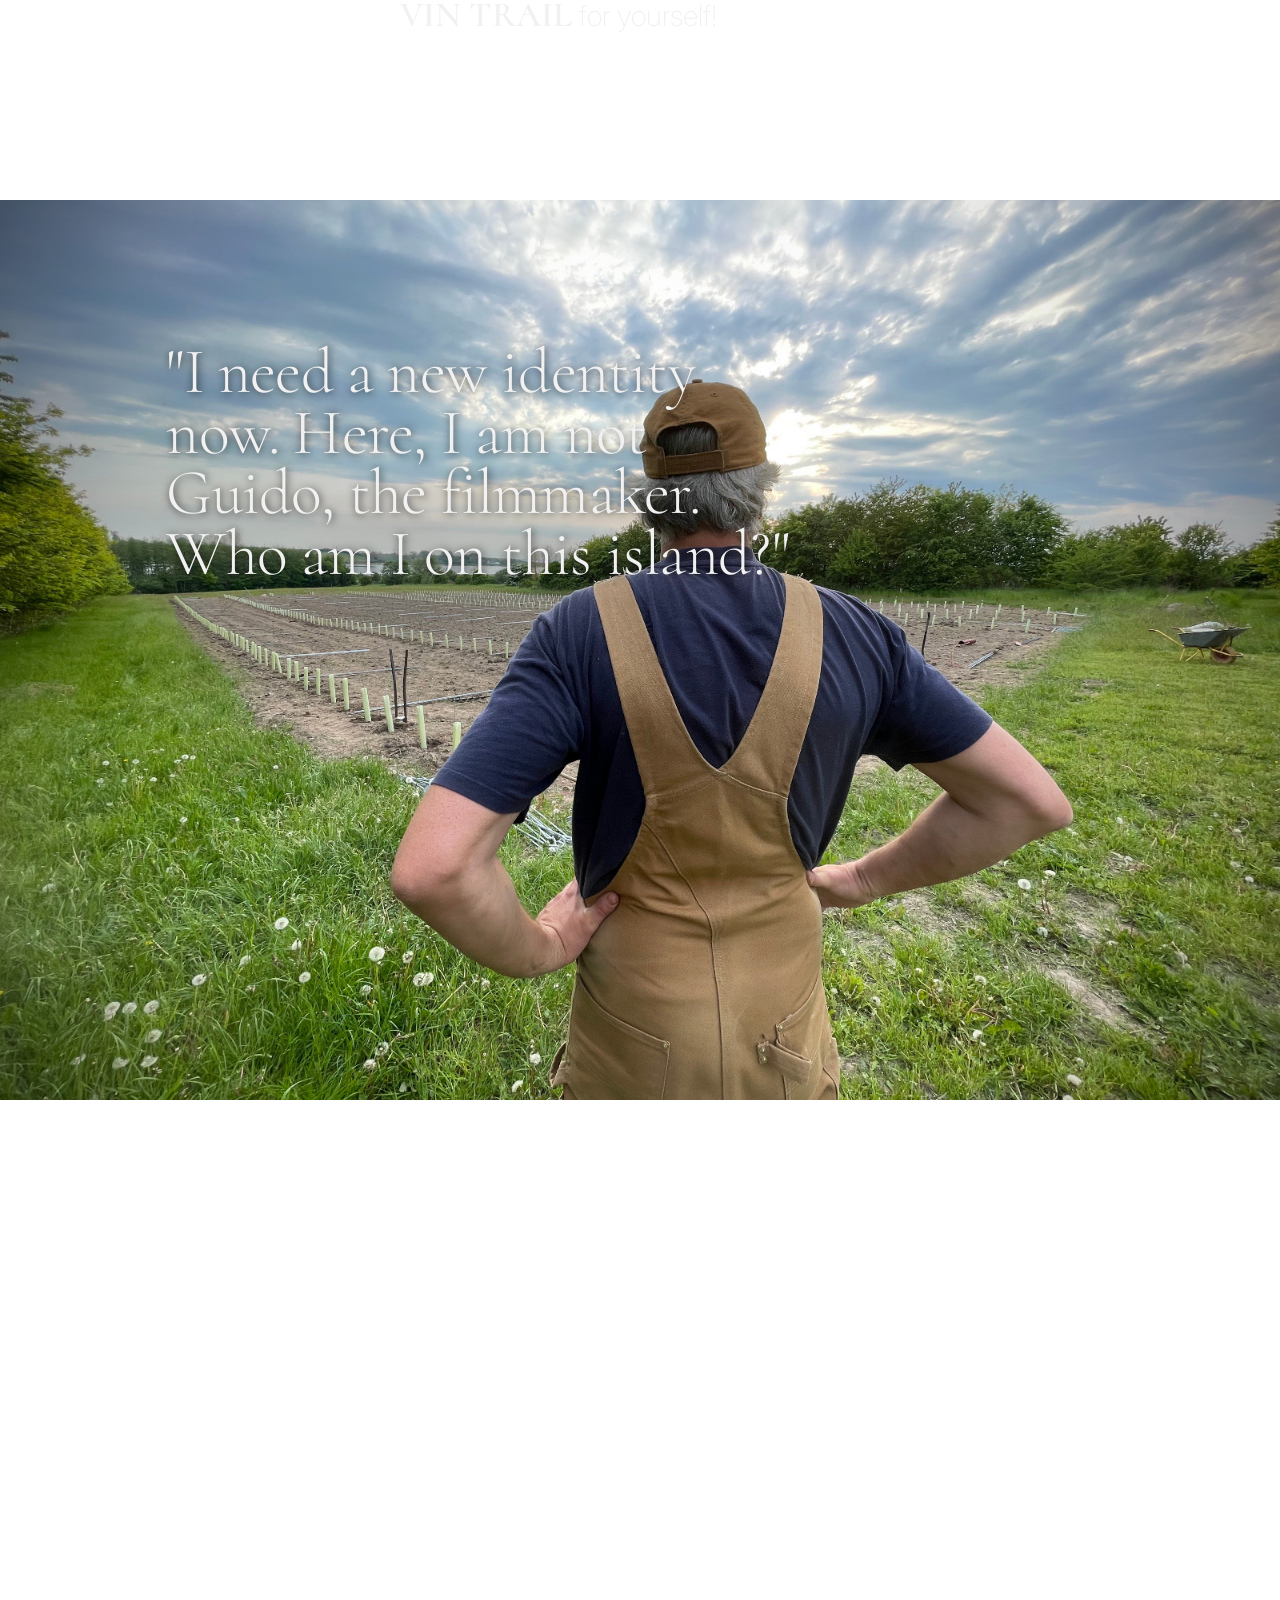
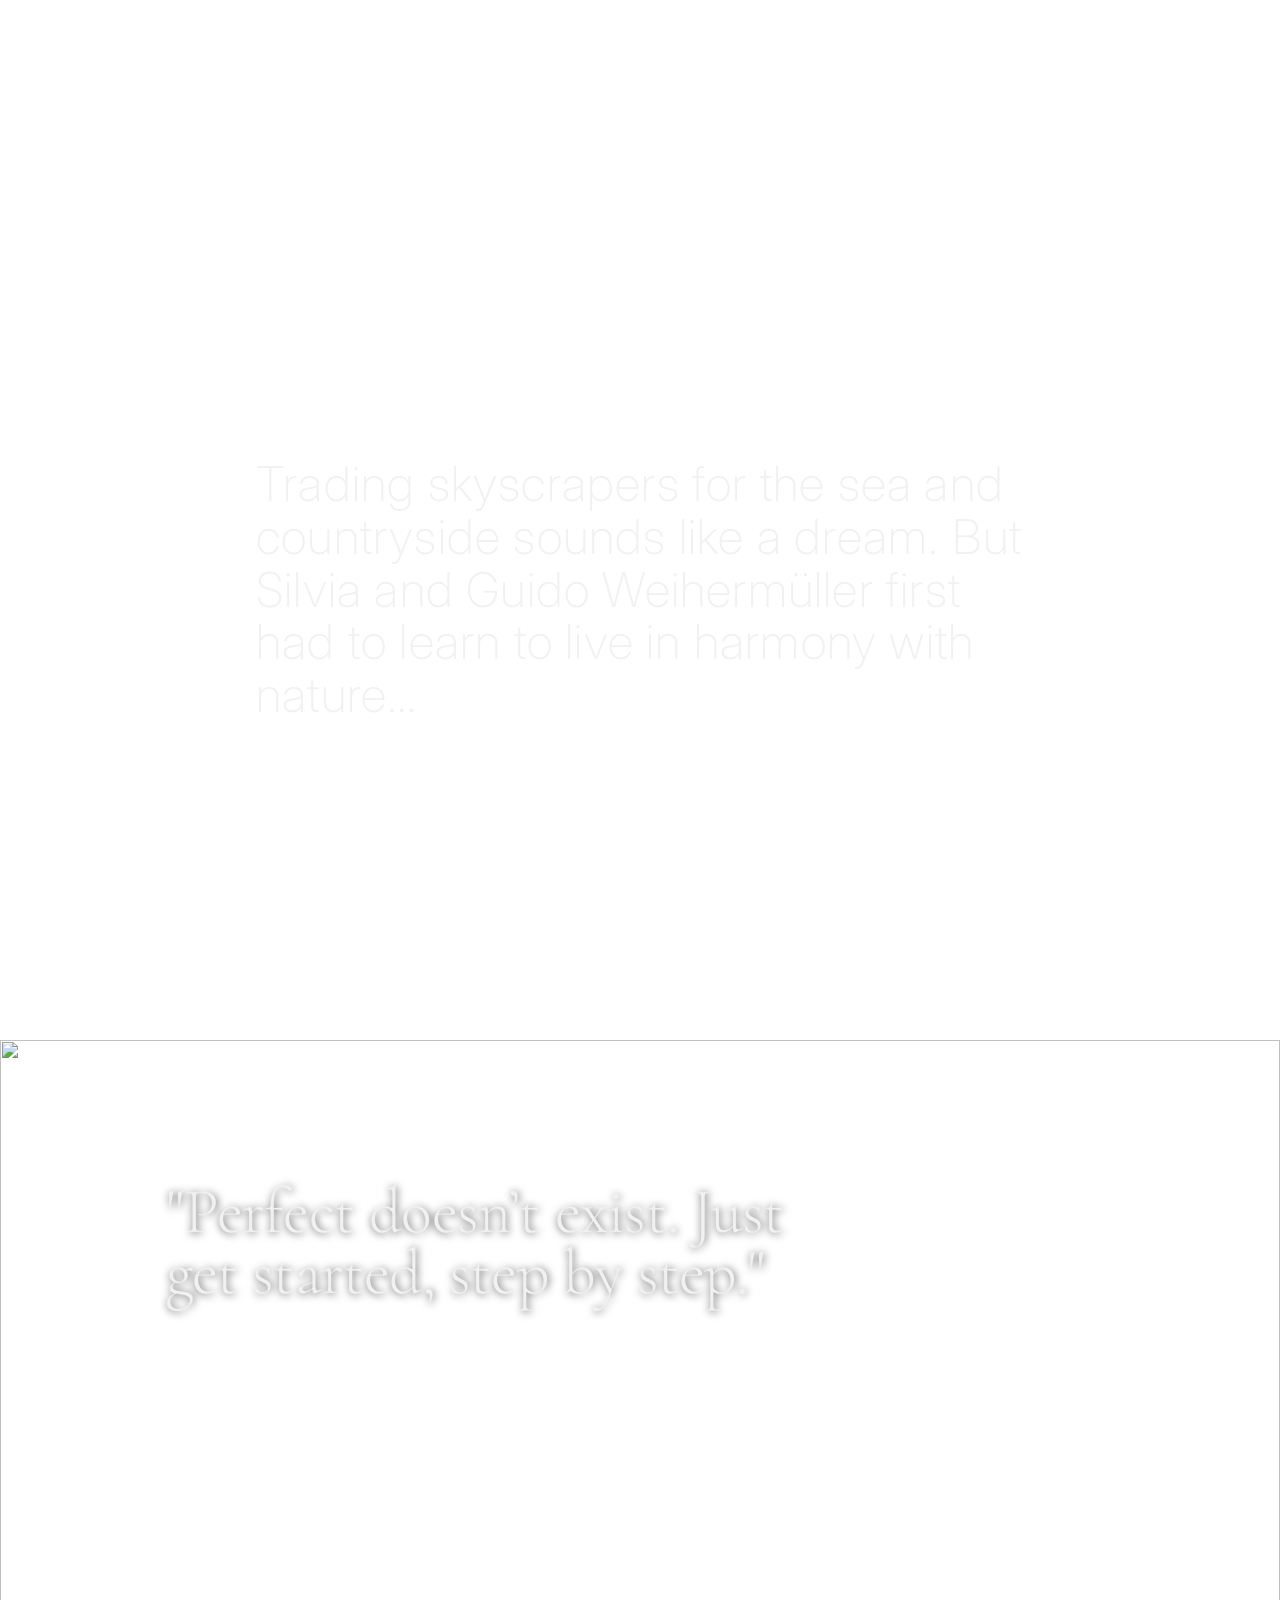
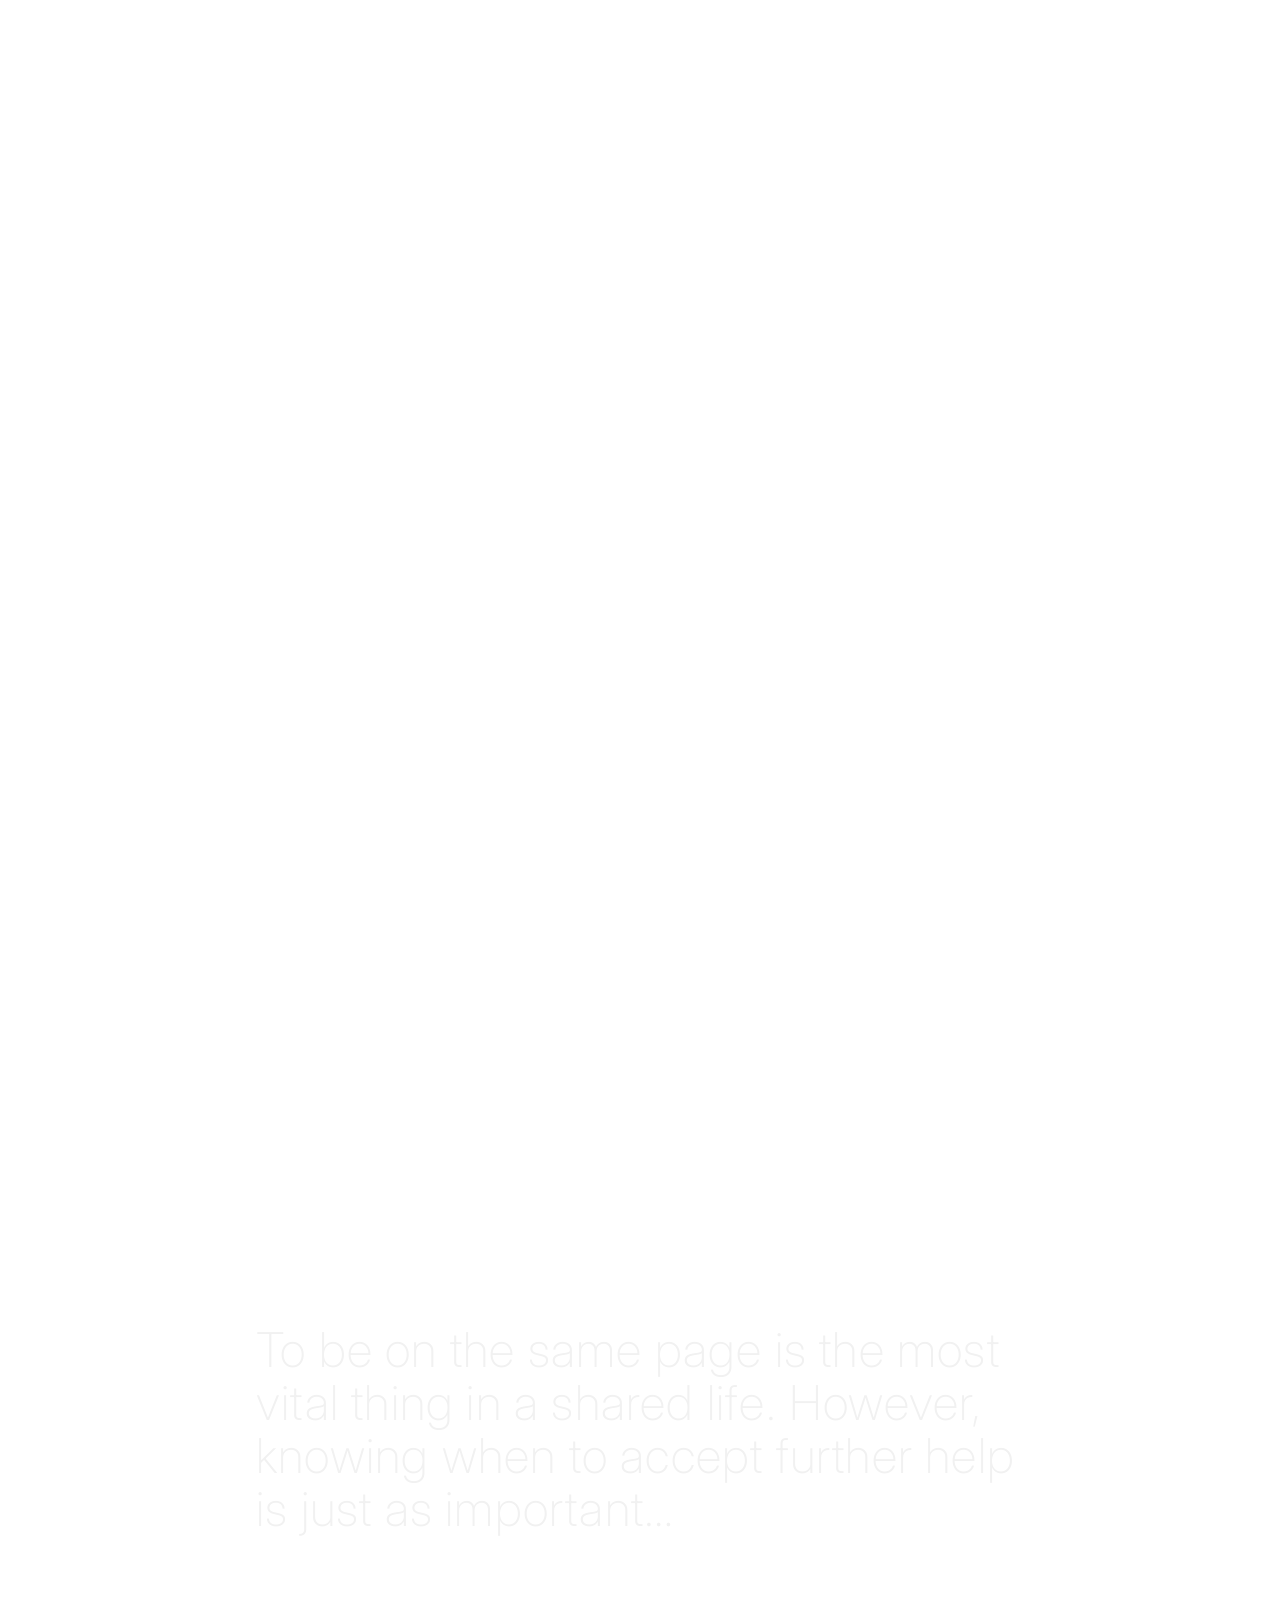
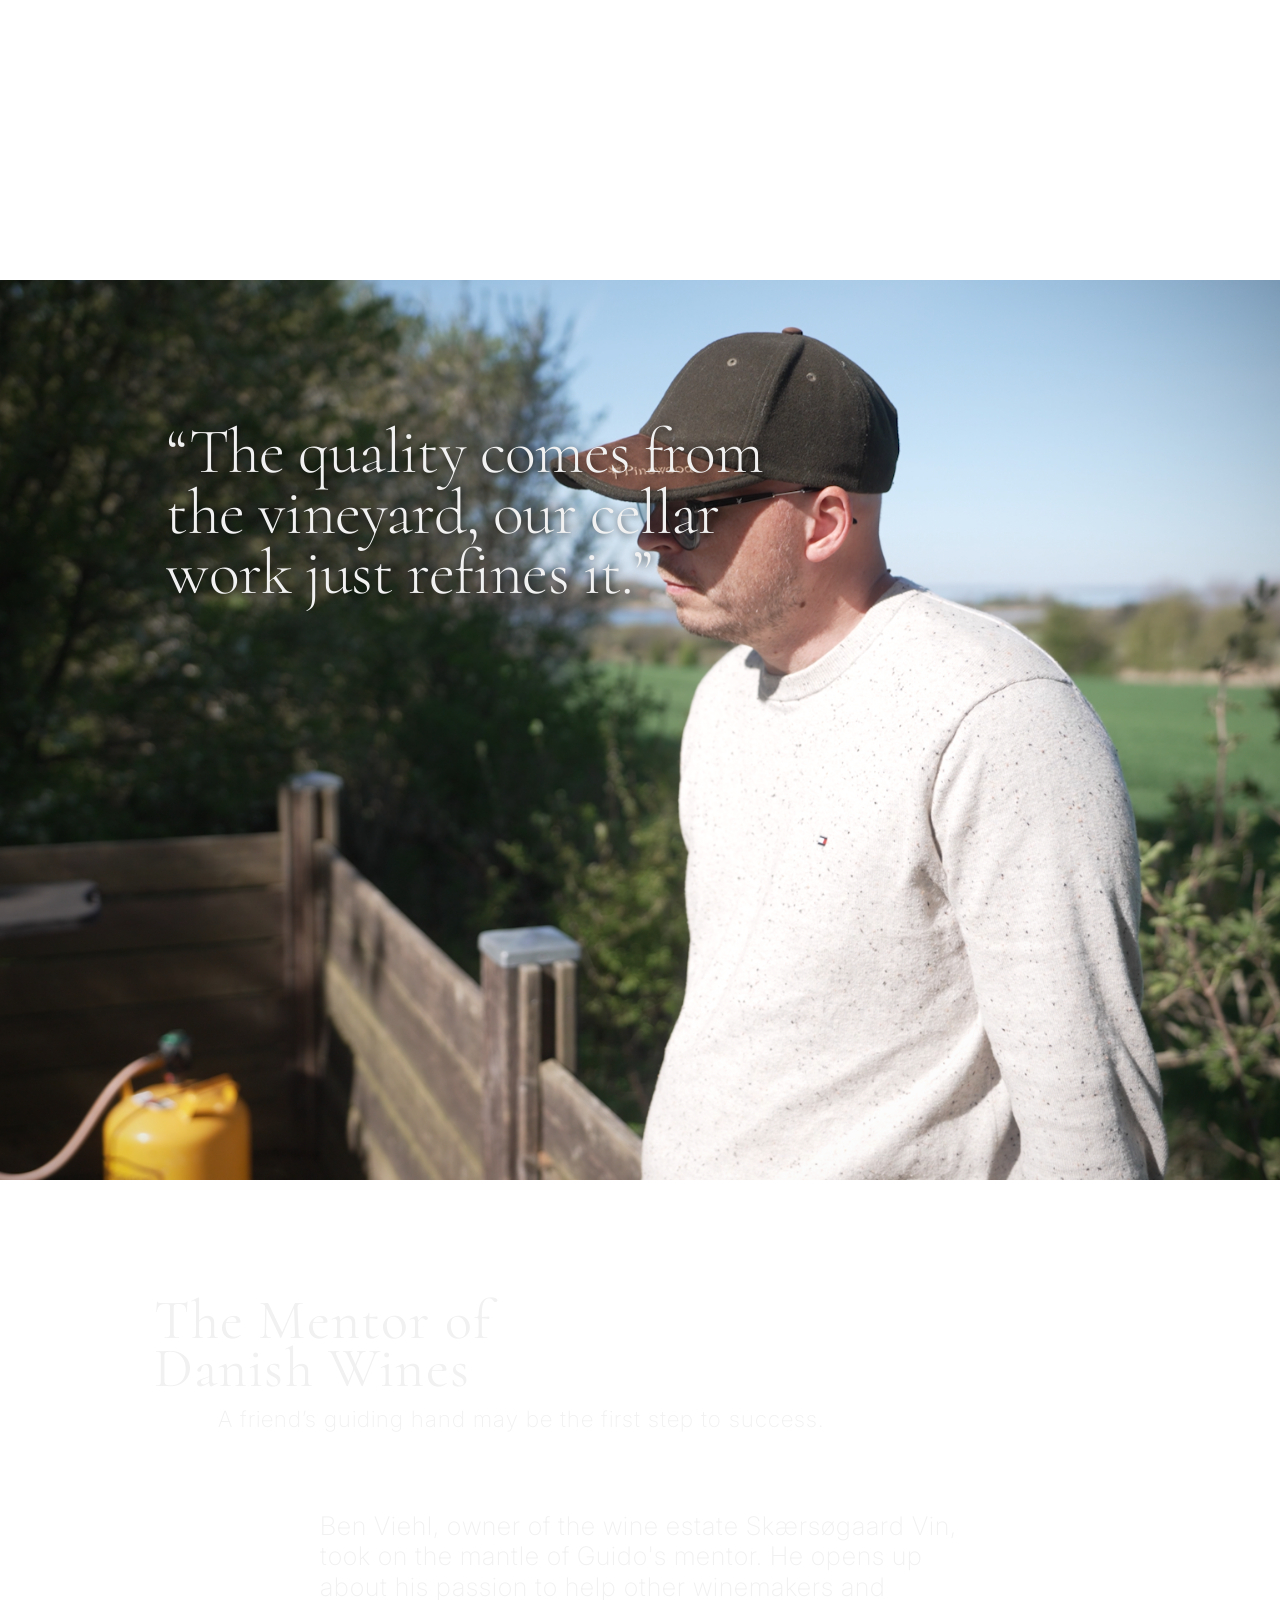
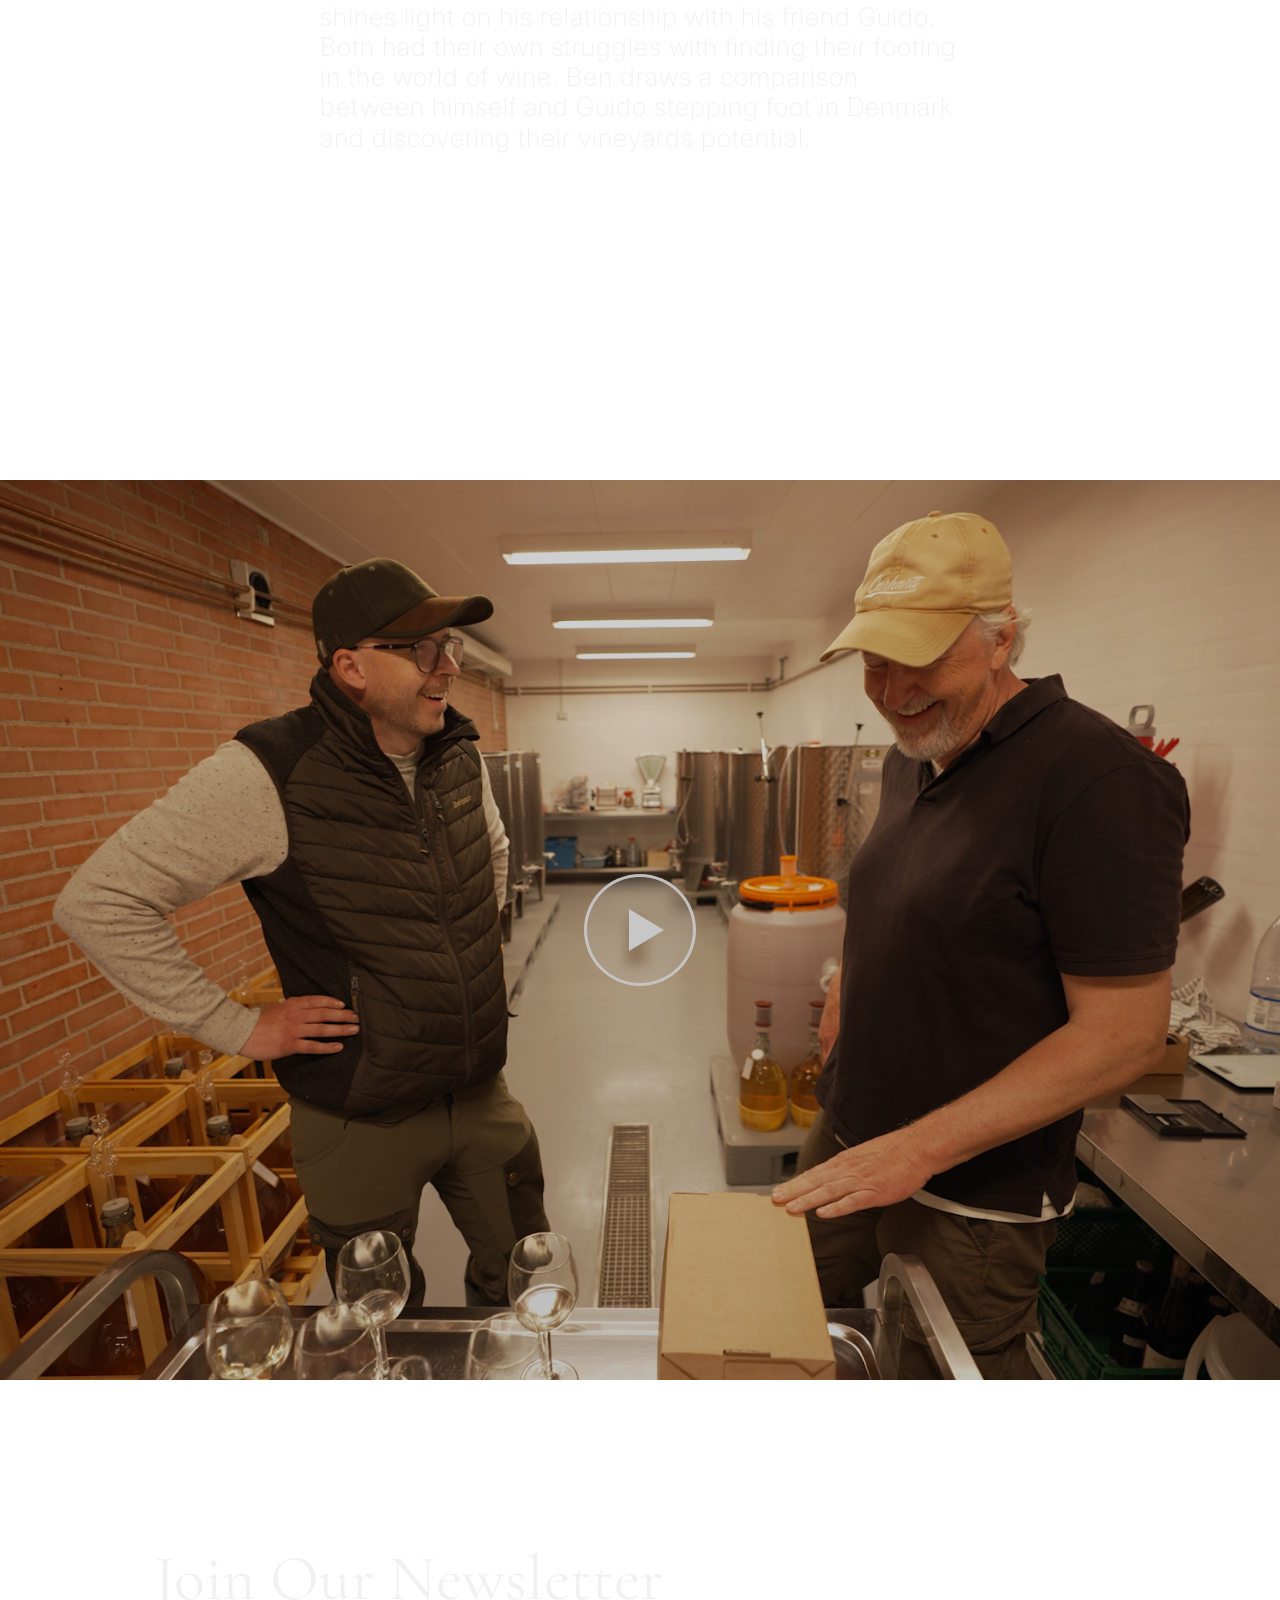
==== commit 85bb2386: "Code einsetzen für script.js" ====
--- a/index.html
+++ b/index.html
@@ -531,7 +531,7 @@
 <!-- Externe JavaScript-Bibliotheken für Animationen und Scroll-Effekte -->
 <script src="JS/gsap.min.js"></script>
 <script src="JS/ScrollTrigger.min.js"></script>
-<script src="JS/test.js" defer></script>
+<script src="JS/script.js" defer></script>
 
 </body>
 </html>
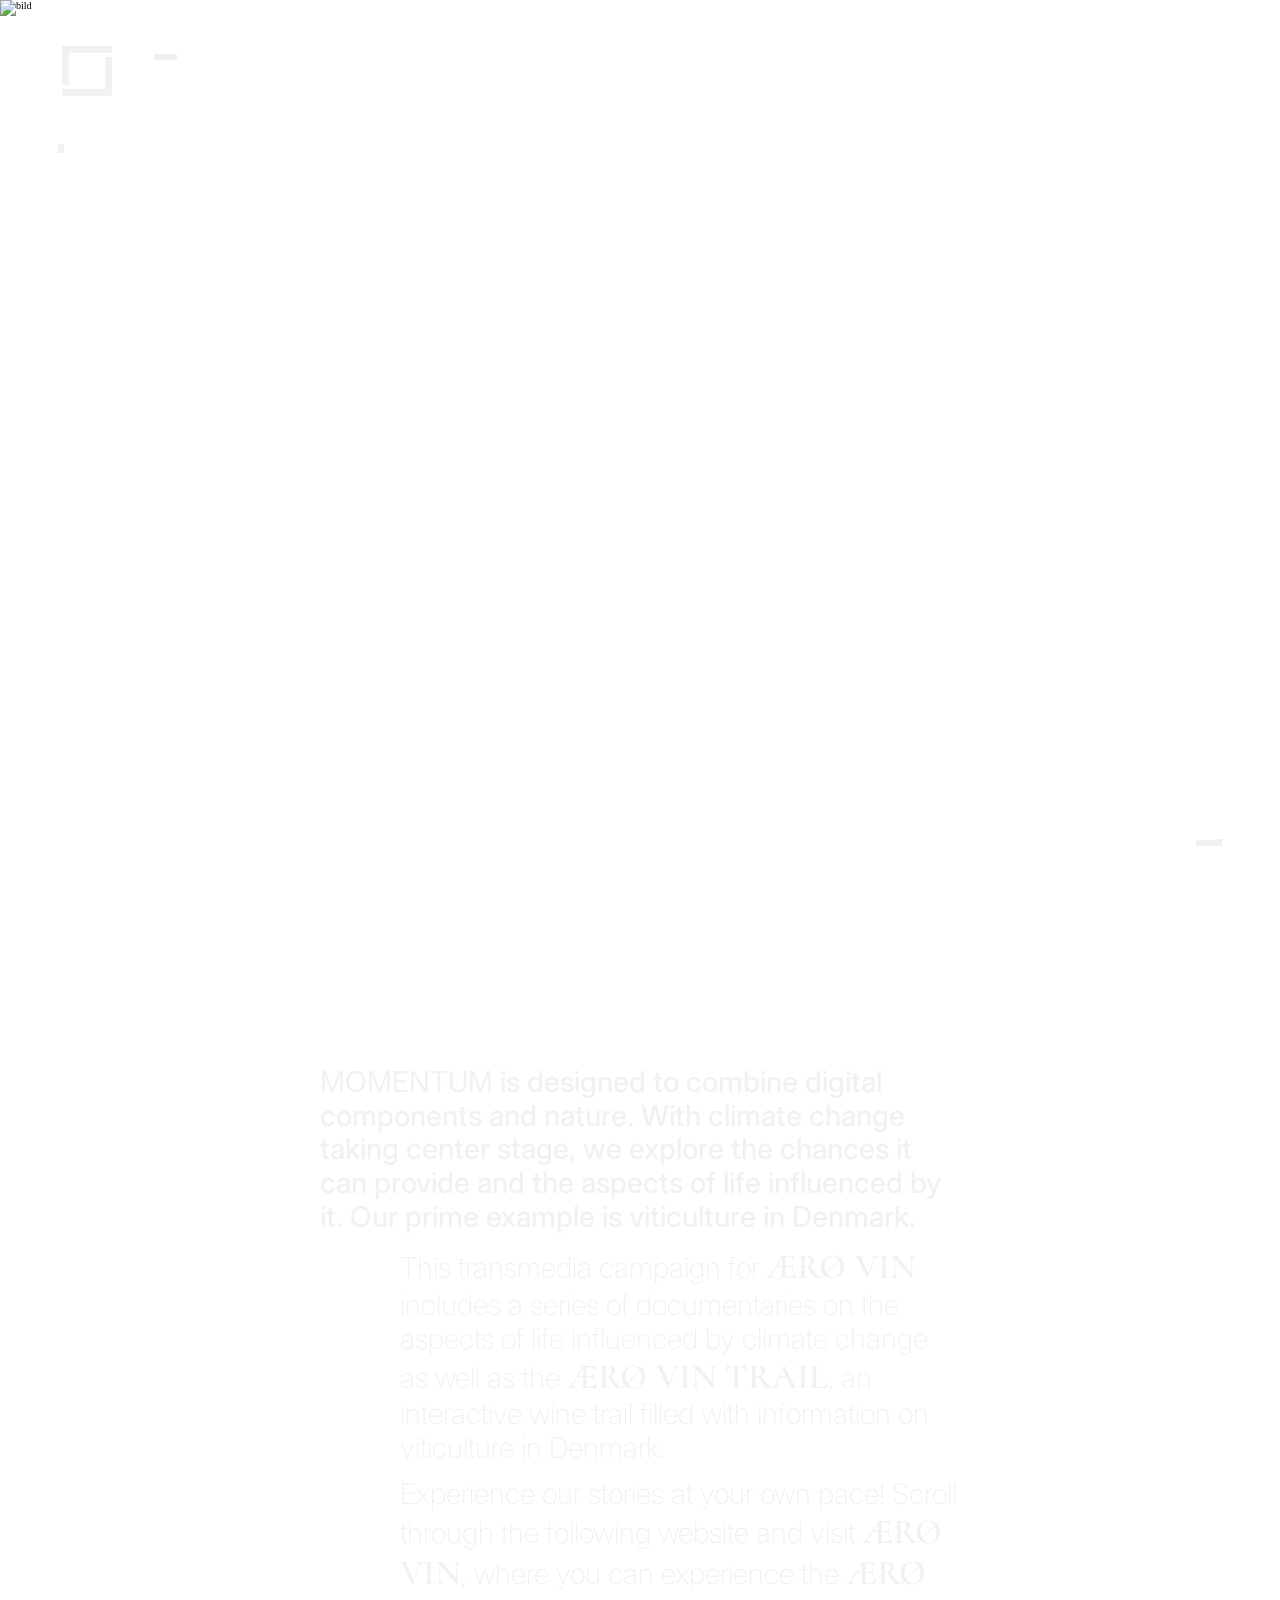
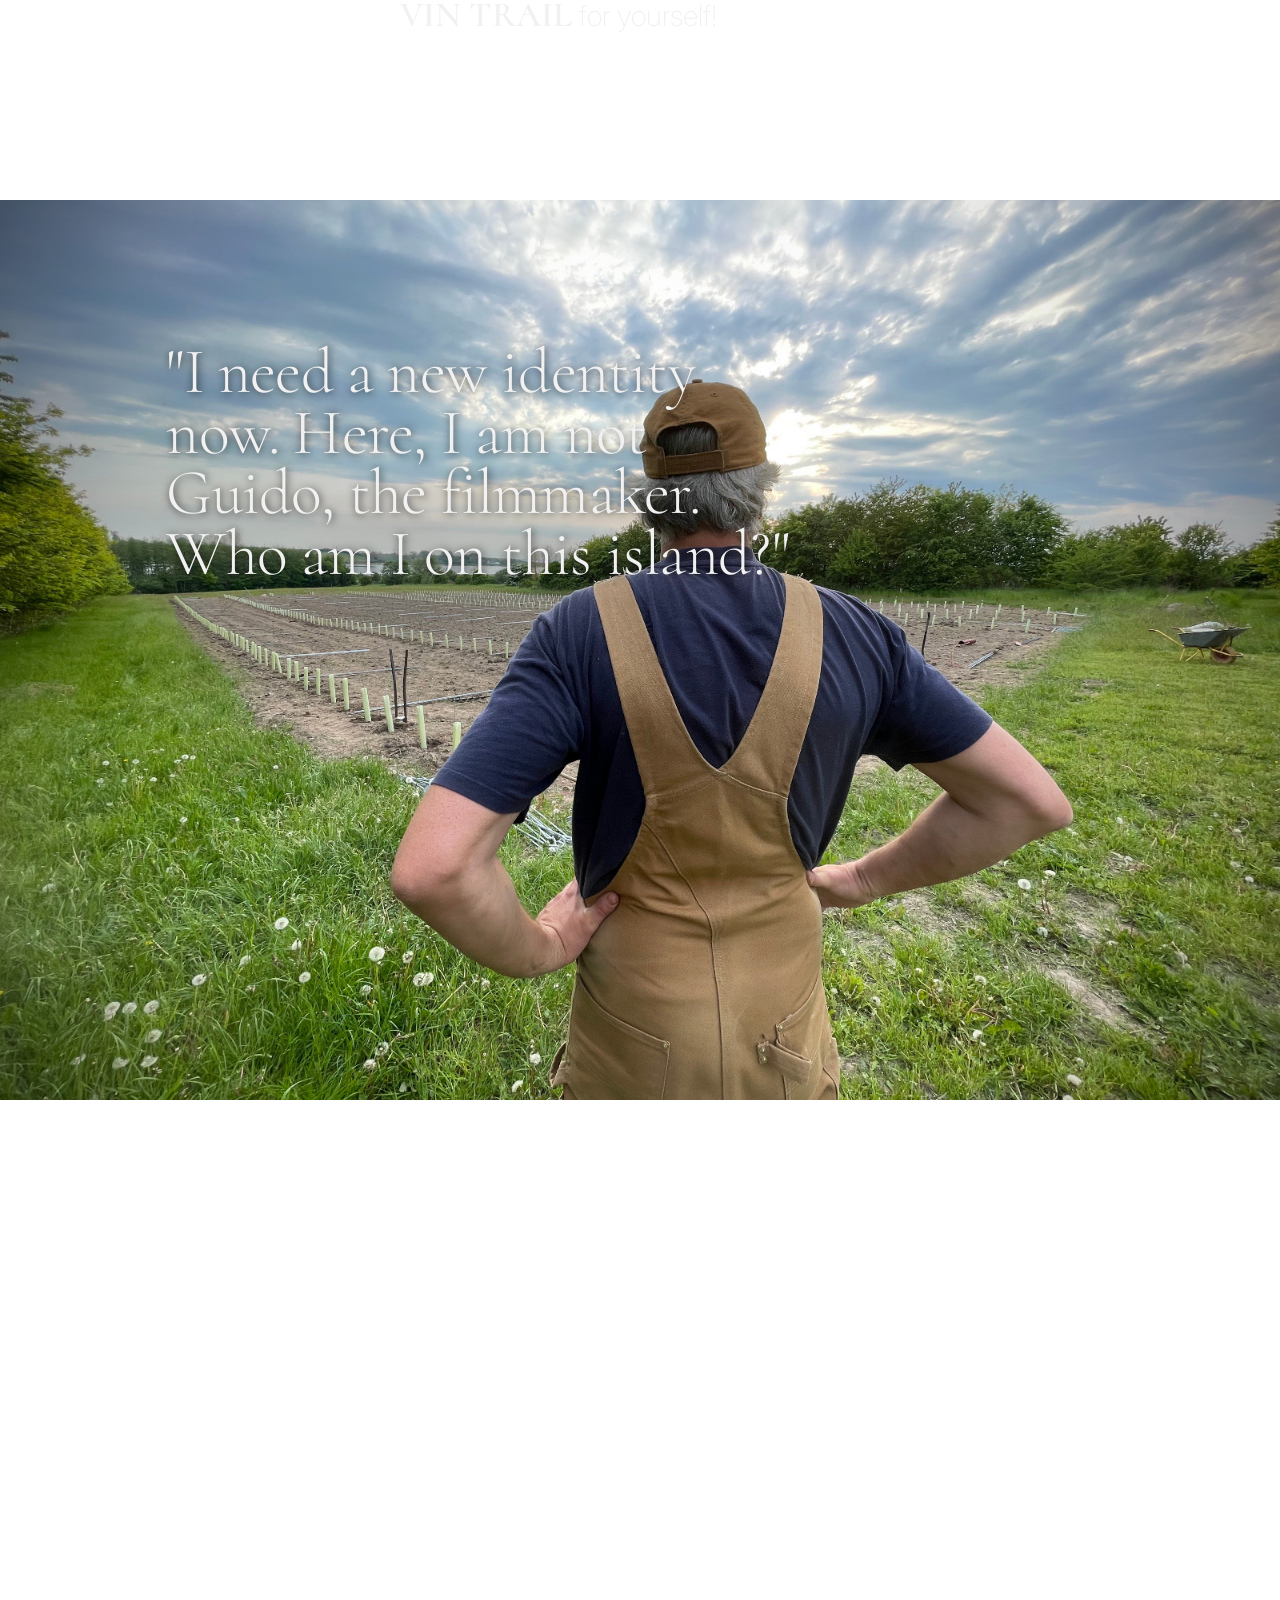
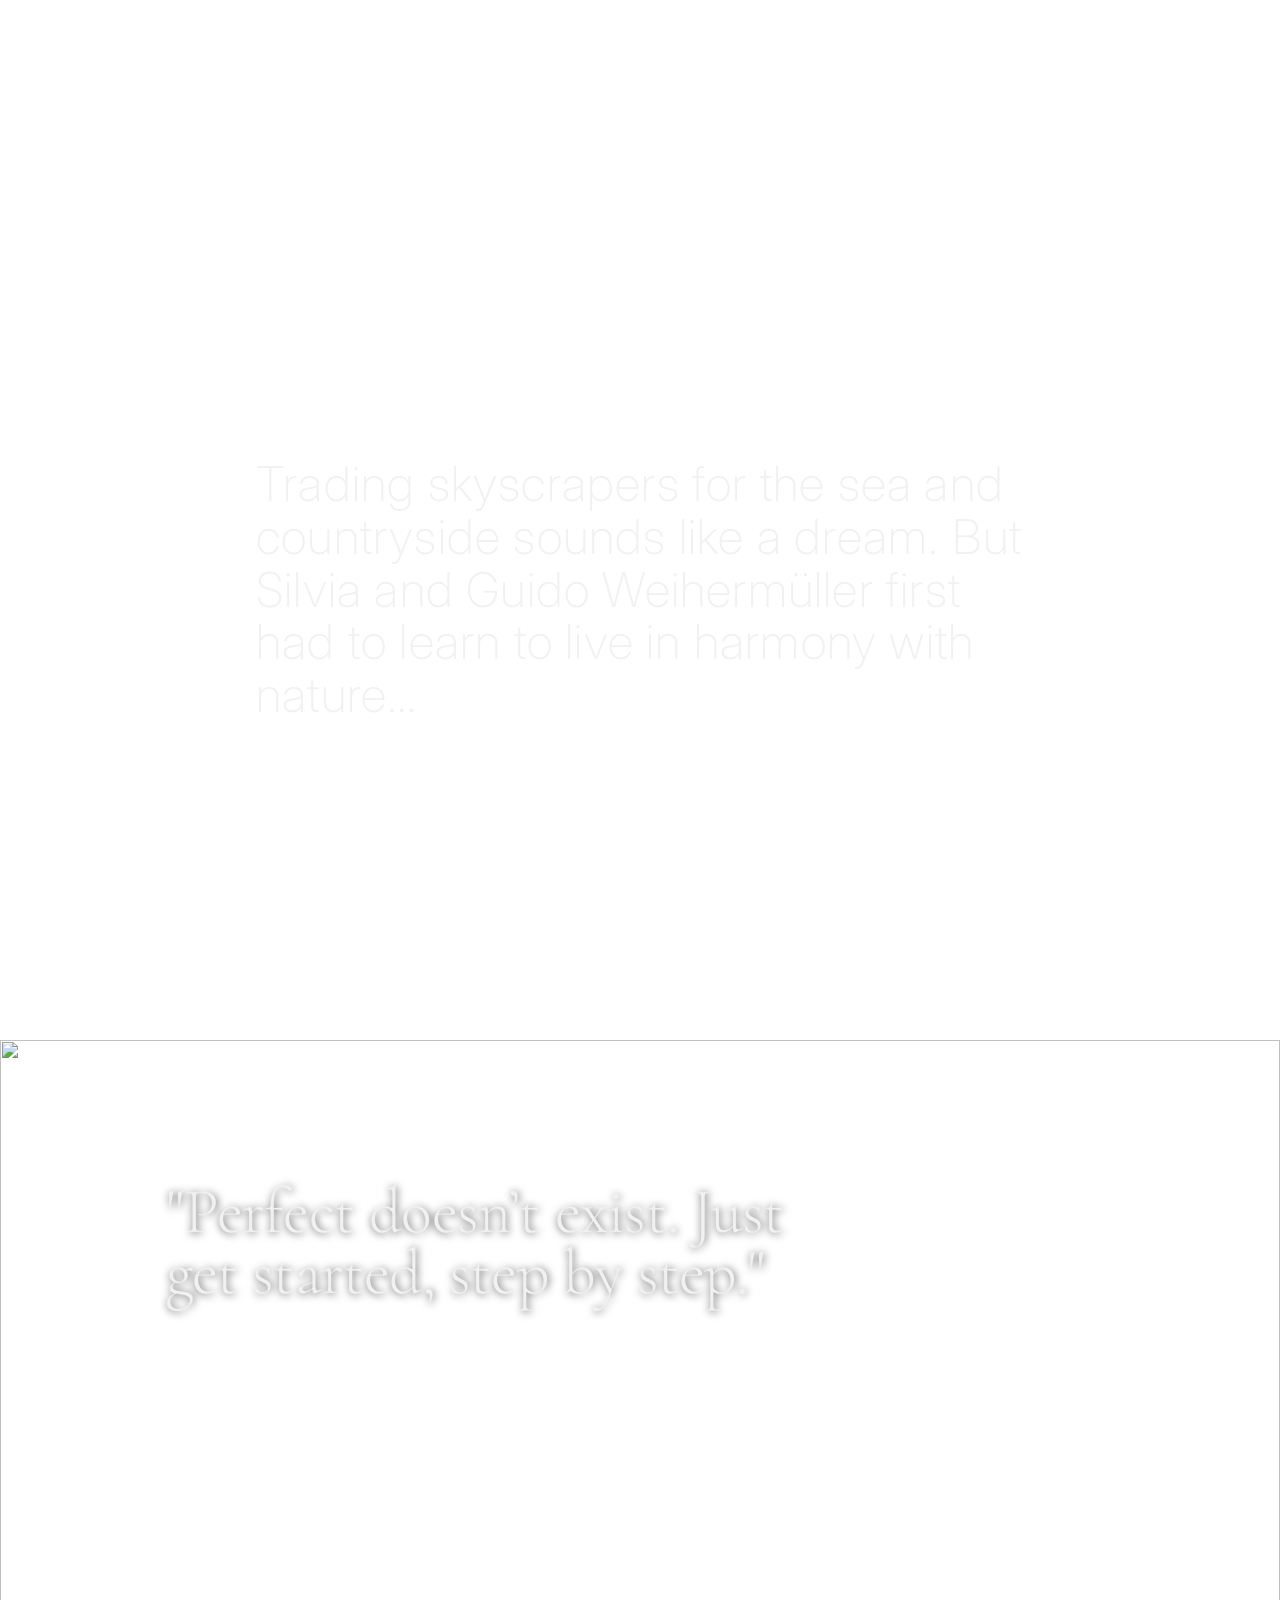
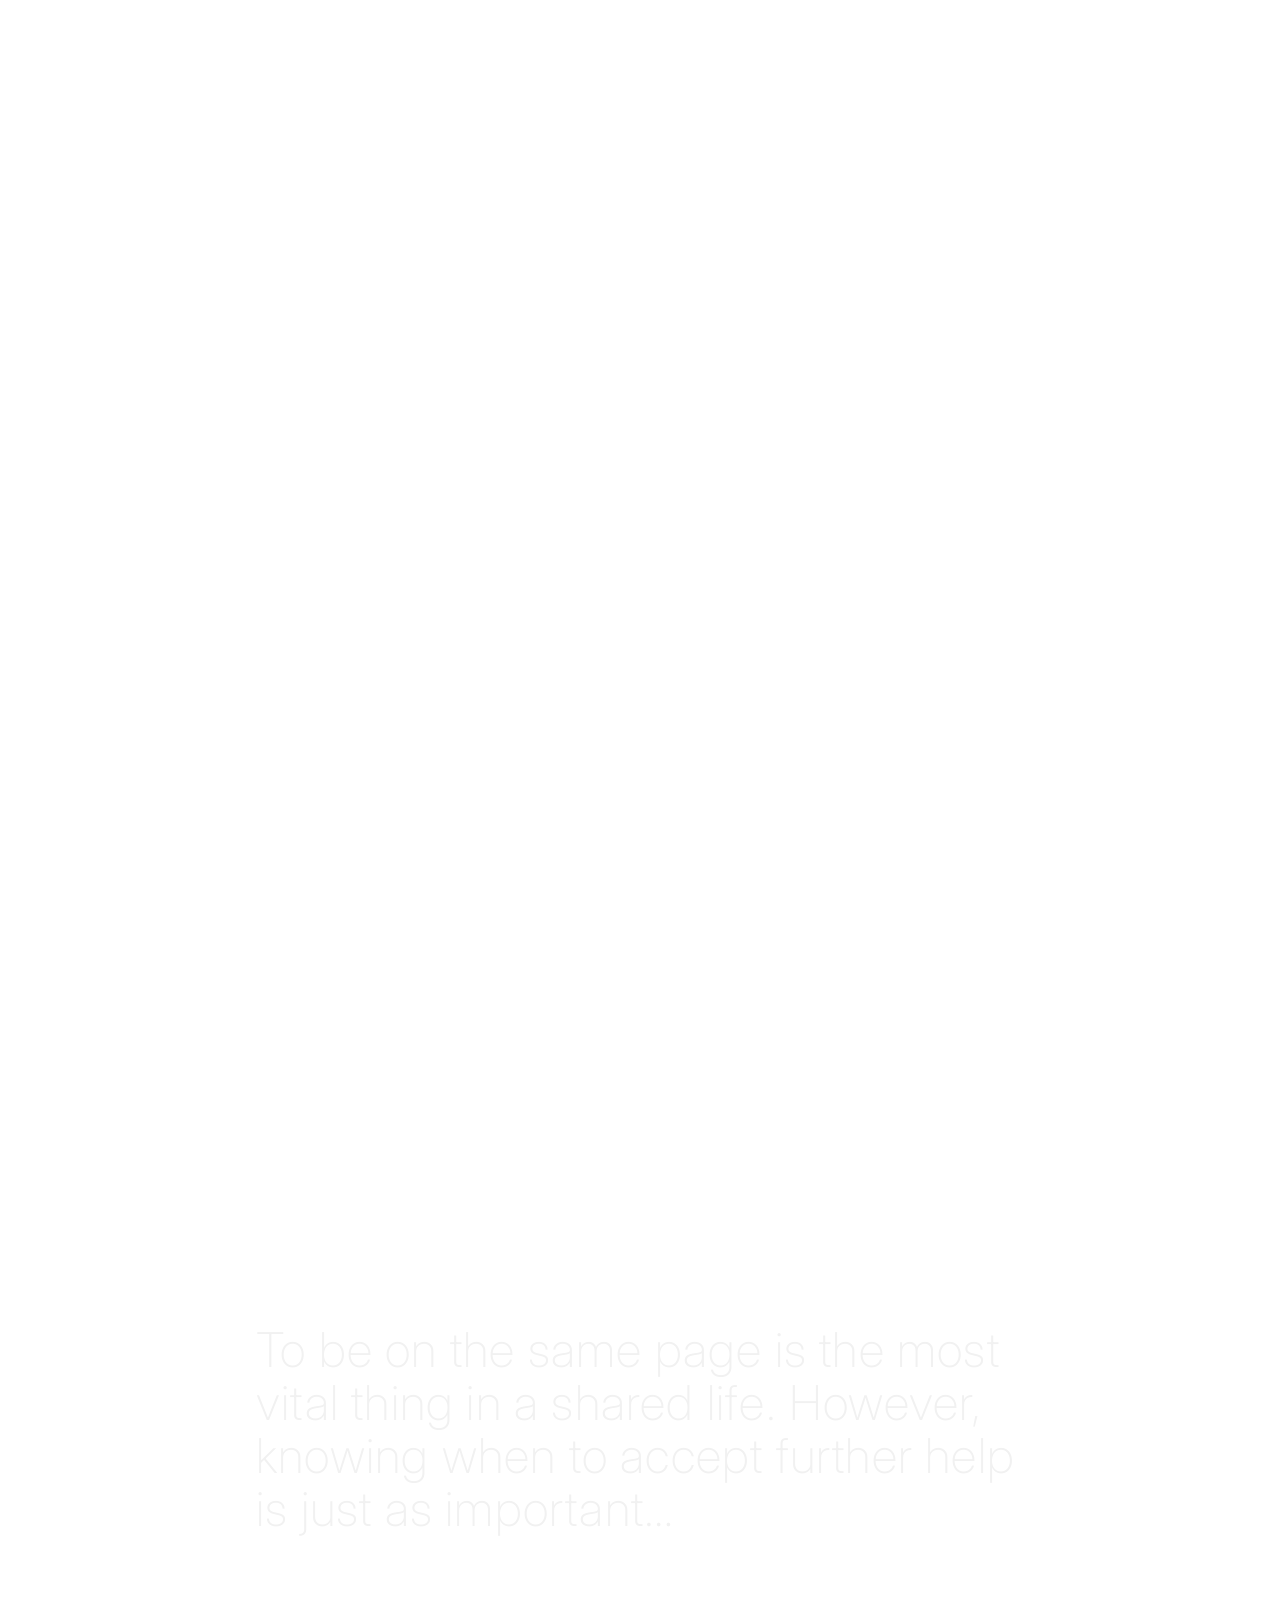
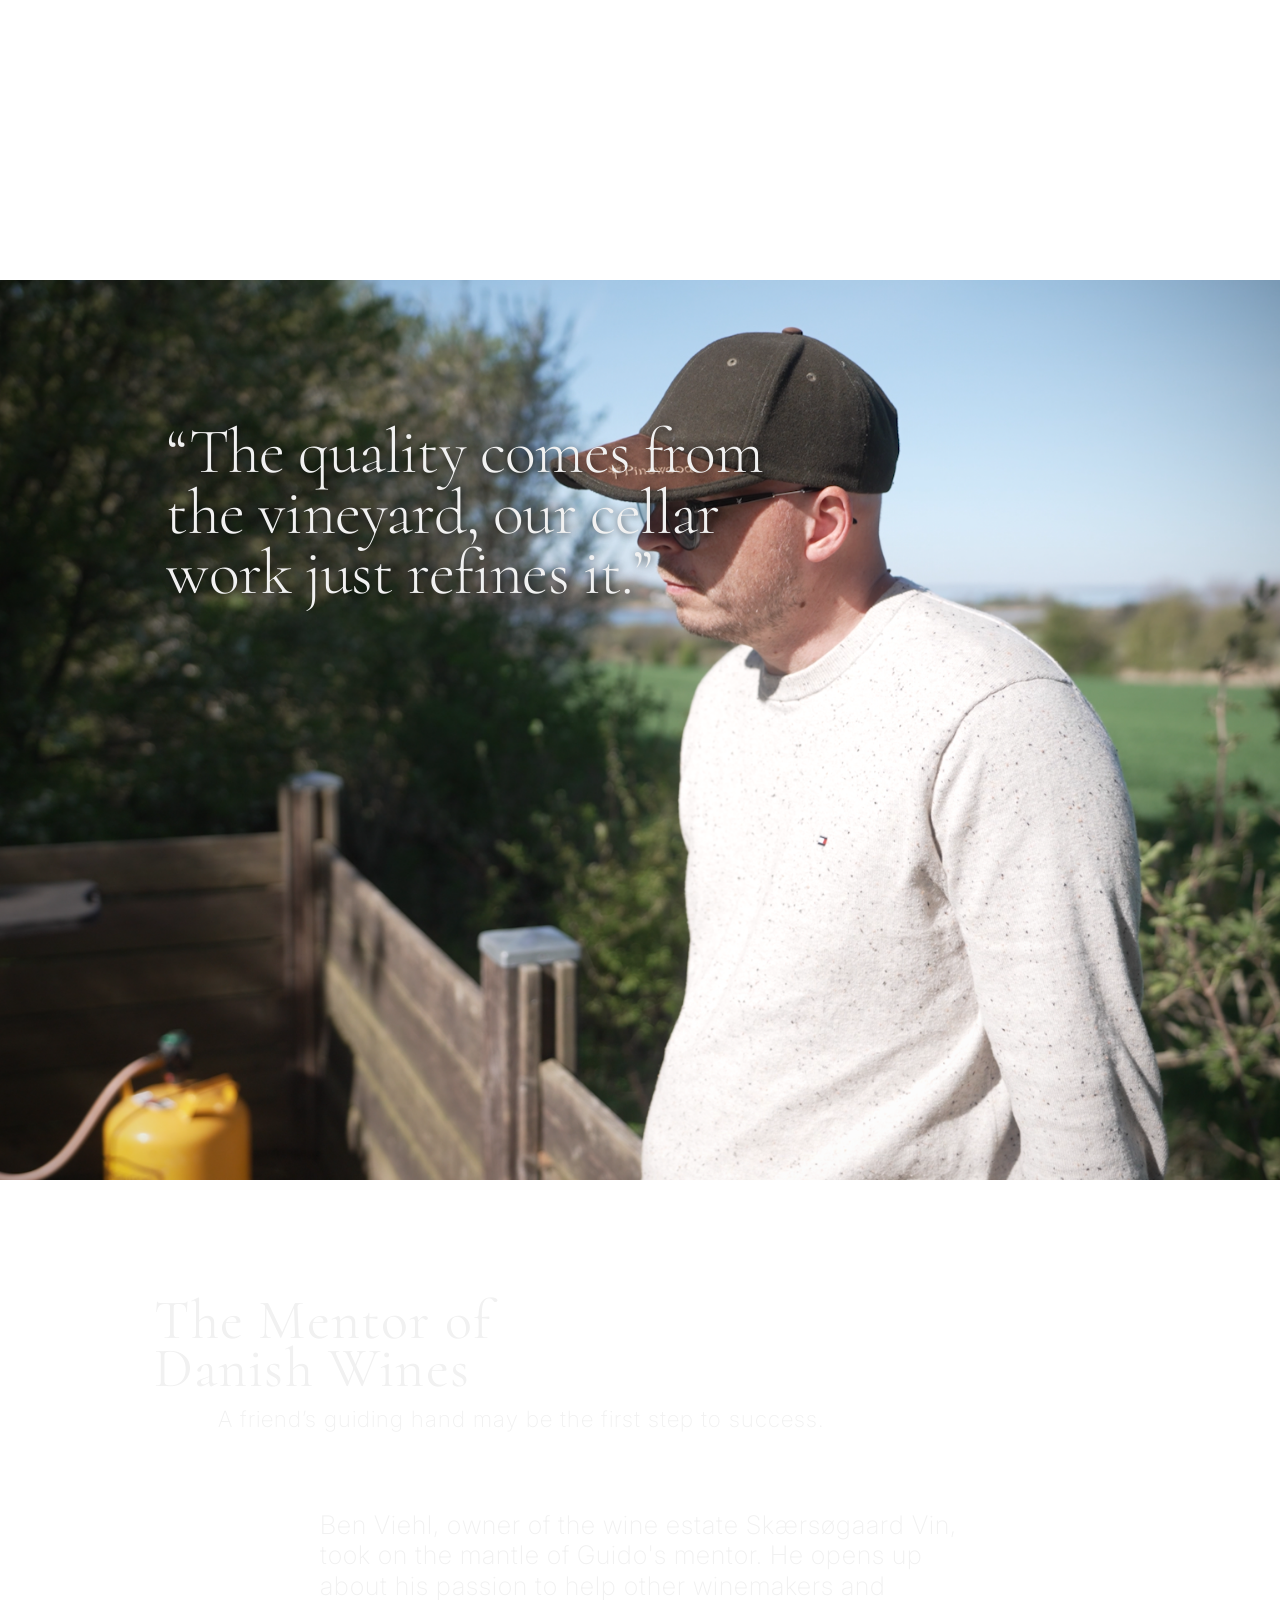
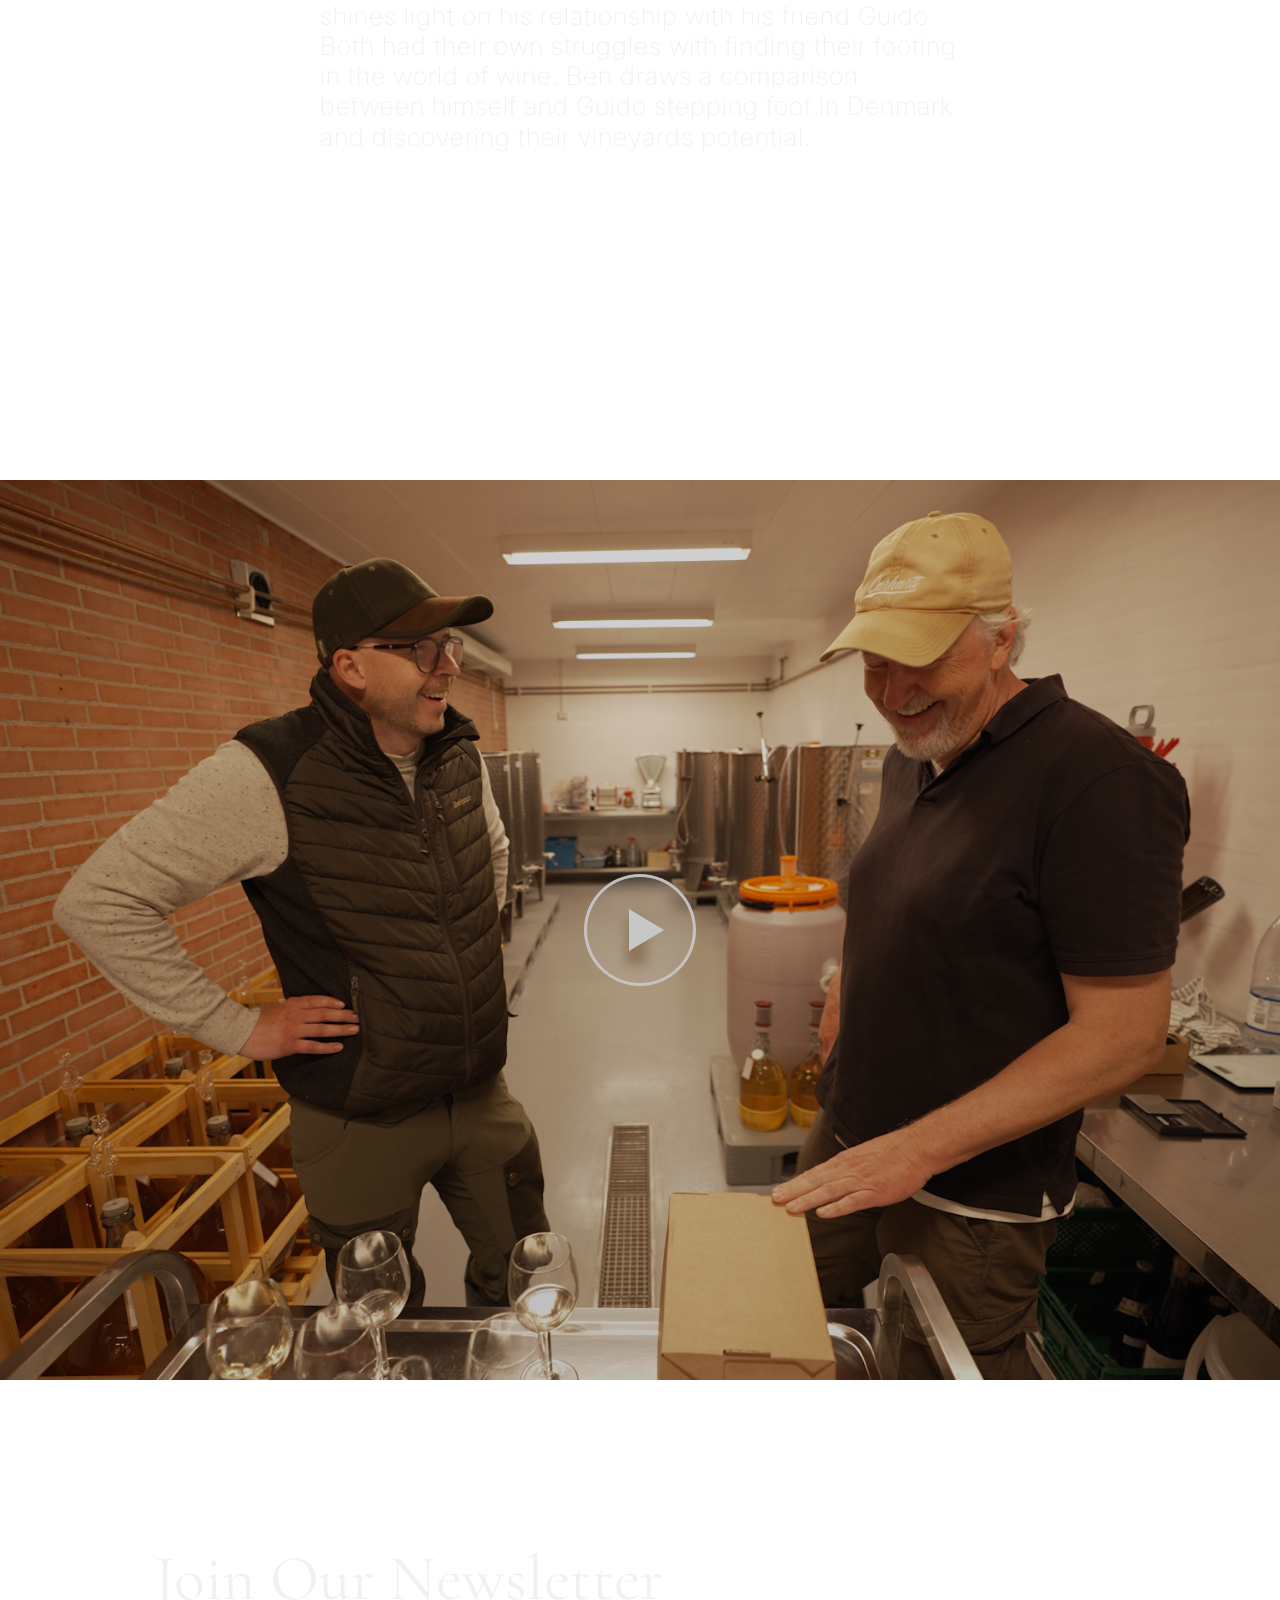
==== commit decb4641: "Richtig einrücken" ====
--- a/index.html
+++ b/index.html
@@ -15,7 +15,6 @@
 <img src="ASSETS/IMAGES/test.webp" alt="bild" class="bg">
 
 
-
 <div class="frame"></div>
 <div class="frame"></div>
 <div class="frame"></div>
@@ -29,7 +28,8 @@
 
 <!-- Hauptnavigation mit Sprachauswahl und Abschnittslinks -->
 <div class="menu">
-    <button class="menu__toggle" type="button" aria-label="Menü öffnen" aria-expanded="false" aria-controls="section-nav">
+    <button class="menu__toggle" type="button" aria-label="Menü öffnen" aria-expanded="false"
+            aria-controls="section-nav">
         <span></span>
         <span></span>
         <span></span>
@@ -48,24 +48,31 @@
         <div class="link-wrapper">
 
             <div class="page-selector">
-                <a href="#abschnitt1" class="subPage"><span>Start</span><span class="menu__arrow" aria-hidden="true">→</span></a>
-                <a href="#abschnitt3" class="subPage"><span>From Filmmaking to Winemaking</span><span class="menu__arrow"
-                                                                                                      aria-hidden="true">→</span></a>
-                <a href="#abschnitt5" class="subPage"><span>An Island can Change Everything</span><span class="menu__arrow"
-                                                                                                        aria-hidden="true">→</span></a>
+                <a href="#abschnitt1" class="subPage"><span>Start</span><span class="menu__arrow"
+                                                                              aria-hidden="true">→</span></a>
+                <a href="#abschnitt3" class="subPage"><span>From Filmmaking to Winemaking</span><span
+                        class="menu__arrow"
+                        aria-hidden="true">→</span></a>
+                <a href="#abschnitt5" class="subPage"><span>An Island can Change Everything</span><span
+                        class="menu__arrow"
+                        aria-hidden="true">→</span></a>
                 <a href="#abschnitt7" class="subPage"><span>The Mentor of Danish Wines</span><span class="menu__arrow"
                                                                                                    aria-hidden="true">→</span></a>
                 <a href="#abschnitt9" class="subPage"><span>Climate Sailor</span><span class="menu__arrow"
                                                                                        aria-hidden="true">→</span></a>
-                <a href="#abschnitt11" class="subPage"><span>Wine meets Cool Climate</span><span class="menu__arrow" aria-hidden="true">→</span></a>
+                <a href="#abschnitt11" class="subPage"><span>Wine meets Cool Climate</span><span class="menu__arrow"
+                                                                                                 aria-hidden="true">→</span></a>
                 <a href="#abschnitt13" class="subPage"><span>Get your own MOMENTUM</span><span class="menu__arrow"
                                                                                                aria-hidden="true">→</span></a>
             </div>
 
             <div class="externalPages-container">
-                <a href="https://de.aeroe-vin.com/" target="_blank">ÆRØ VIN Homepage<span class="menu__arrow" aria-hidden="true">→</span></a>
-                <a href="https://www.aeroe-vin.com/trail-welcome01" target="_blank">ÆRØ VIN Trail<span class="menu__arrow" aria-hidden="true">→</span></a>
-                <a href="mailto:news@aeroe-vin.com?subject=Newsletter%20Subscription&body=I%20want%20to%20join%20your%20newsletter%20and%20stay%20up%20to%20date.">Newsletter<span class="menu__arrow" aria-hidden="true">→</span></a>
+                <a href="https://de.aeroe-vin.com/" target="_blank">ÆRØ VIN Homepage<span class="menu__arrow"
+                                                                                          aria-hidden="true">→</span></a>
+                <a href="https://www.aeroe-vin.com/trail-welcome01" target="_blank">ÆRØ VIN Trail<span
+                        class="menu__arrow" aria-hidden="true">→</span></a>
+                <a href="mailto:news@aeroe-vin.com?subject=Newsletter%20Subscription&body=I%20want%20to%20join%20your%20newsletter%20and%20stay%20up%20to%20date.">Newsletter<span
+                        class="menu__arrow" aria-hidden="true">→</span></a>
 
             </div>
 
@@ -93,7 +100,8 @@
     <div class="unterabschnitt unterabschnitt--media">
         <div class="videoIntro">
             <div class="introText">
-                <p><span class="versalien">MOMENTUM</span> Seizing opportunities and new perspectives presented by change and a shift in climate.</p>
+                <p><span class="versalien">MOMENTUM</span> Seizing opportunities and new perspectives presented by
+                    change and a shift in climate.</p>
             </div>
             <div class="scrollInfo">
                 <div class="scrollInfoText">
@@ -110,12 +118,16 @@
     </div>
 
     <div class="unterabschnitt concept--text reveal-type">
-        <p><span class="bigLabel">MOMENTUM</span><span class="firstSentence"> is designed to combine digital components and nature. With climate change taking center stage, we explore the chances it can provide and the aspects of life influenced by it. Our prime example is viticulture in Denmark.</span></p>
+        <p><span class="bigLabel">MOMENTUM</span><span class="firstSentence"> is designed to combine digital components and nature. With climate change taking center stage, we explore the chances it can provide and the aspects of life influenced by it. Our prime example is viticulture in Denmark.</span>
+        </p>
         <br>
-        <p class="einruecker">This transmedia campaign for <span class="aeroVinText">ÆRØ VIN</span> includes a series of documentaries on the aspects of life influenced by climate change as well as the <span class="aeroVinText">ÆRØ VIN TRAIL</span>, an interactive wine trail filled with information on viticulture in Denmark.</p>
+        <p class="einruecker">This transmedia campaign for <span class="aeroVinText">ÆRØ VIN</span> includes a series of
+            documentaries on the aspects of life influenced by climate change as well as the <span class="aeroVinText">ÆRØ VIN TRAIL</span>,
+            an interactive wine trail filled with information on viticulture in Denmark.</p>
         <br>
         <p class="einruecker">Experience our stories at your own pace!
-            Scroll through the following website and visit <span class="aeroVinText">ÆRØ VIN</span>, where you can experience the <span class="aeroVinText">ÆRØ VIN TRAIL</span> for yourself!</p>
+            Scroll through the following website and visit <span class="aeroVinText">ÆRØ VIN</span>, where you can
+            experience the <span class="aeroVinText">ÆRØ VIN TRAIL</span> for yourself!</p>
     </div>
 </div>
 
@@ -136,12 +148,15 @@
             <div class="infoWrapper">
                 <h1 class="titel">From Filmmaking to Winemaking</h1>
 
-                <h1 class="teaser" >Between reinventing himself and finding his footing on Ærø, Guido Weihermüller takes on a daring project in a foreign country.</h1>
+                <h1 class="teaser">Between reinventing himself and finding his footing on Ærø, Guido Weihermüller takes
+                    on a daring project in a foreign country.</h1>
             </div>
 
             <p class="reveal-horizontal-text" id="infoText1EN">
-                A decade ago, life as a winemaker couldn’t have seemed more absurd for Guido. Despite relatives maintaining their own vineyards, Guido had no contact points with winemaking.
-                Today, he operates his own winery. Guido kneels between vines, harvests their grapes and tends to the bio diversity on his vineyard.
+                A decade ago, life as a winemaker couldn’t have seemed more absurd for Guido. Despite relatives
+                maintaining their own vineyards, Guido had no contact points with winemaking.
+                Today, he operates his own winery. Guido kneels between vines, harvests their grapes and tends to the
+                bio diversity on his vineyard.
                 Reinventing yourself from scratch doesn’t need to be perfect or planned, it just needs to be earnest.
             </p>
         </div>
@@ -188,13 +203,16 @@
         <div class="content abschnitt__card--horizontal">
 
             <div class="infoWrapper">
-                <h1 class="titel" >An Island can Change Everything</h1>
-
-                <h1 class="teaser" >Silvia and Guido blossomed with new intensity on Ærø, delving into nature and rediscovering themselves from a new perspective.</h1>
-            </div>
-
-            <p class="reveal-horizontal-text" id="infoText2EN">In the beginning, the Weihermüllers couldn’t fathom moving from a life in the film industry in a big German city to a quiet life on a small Danish island.
-                Their hectic day-to-day life got paused by corona, showing them nothing is permanent. So why not try something new? Escape the never ending stress of the film industry and start a new life?
+                <h1 class="titel">An Island can Change Everything</h1>
+
+                <h1 class="teaser">Silvia and Guido blossomed with new intensity on Ærø, delving into nature and
+                    rediscovering themselves from a new perspective.</h1>
+            </div>
+
+            <p class="reveal-horizontal-text" id="infoText2EN">In the beginning, the Weihermüllers couldn’t fathom
+                moving from a life in the film industry in a big German city to a quiet life on a small Danish island.
+                Their hectic day-to-day life got paused by corona, showing them nothing is permanent. So why not try
+                something new? Escape the never ending stress of the film industry and start a new life?
                 Together they believed in their cause and found their <span class="bigLabel">MOMENTUM</span> on Ærø.
             </p>
         </div>
@@ -220,7 +238,8 @@
 
 <div class="abschnitt" id="abschnitt6">
     <div class="unterabschnitt unterabschnitt--ueberleitung reveal-type">
-        <p>To be on the same page is the most vital thing in a shared life. However, knowing when to accept further help is just as important…</p>
+        <p>To be on the same page is the most vital thing in a shared life. However, knowing when to accept further help
+            is just as important…</p>
     </div>
 </div>
 
@@ -238,14 +257,17 @@
     <div class="unterabschnitt unterabschnitt--text">
 
         <div class="infoWrapper">
-            <h1 class="titel" >The Mentor of Danish Wines</h1>
-
-            <h1 class="teaser-vertikal" >A friend’s guiding hand may be the first step to success.</h1>
-        </div>
-
-        <p class="reveal-vertical-text" id="infoText3EN">Ben Viehl, owner of the wine estate Skærsøgaard Vin, took on the mantle of Guido's mentor.
-            He opens up about his passion to help other winemakers and shines light on his relationship with his friend Guido.
-            Both had their own struggles with finding their footing in the world of wine. Ben draws a comparison between himself and Guido stepping foot in Denmark and discovering their vineyards potential.
+            <h1 class="titel">The Mentor of Danish Wines</h1>
+
+            <h1 class="teaser-vertikal">A friend’s guiding hand may be the first step to success.</h1>
+        </div>
+
+        <p class="reveal-vertical-text" id="infoText3EN">Ben Viehl, owner of the wine estate Skærsøgaard Vin, took on
+            the mantle of Guido's mentor.
+            He opens up about his passion to help other winemakers and shines light on his relationship with his friend
+            Guido.
+            Both had their own struggles with finding their footing in the world of wine. Ben draws a comparison between
+            himself and Guido stepping foot in Denmark and discovering their vineyards potential.
         </p>
     </div>
 
@@ -286,7 +308,8 @@
 
 <div class="abschnitt" id="abschnitt8">
     <div class="unterabschnitt unterabschnitt--ueberleitung reveal-type">
-        <p>Denmark’s cool climate doesn’t only affect the quality of wine. It influences both land and sea and even climate work must be continually adapted…</p>
+        <p>Denmark’s cool climate doesn’t only affect the quality of wine. It influences both land and sea and even
+            climate work must be continually adapted…</p>
     </div>
 </div>
 
@@ -296,7 +319,8 @@
         <div class="content abschnitt__card--horizontal">
 
             <div class="zitat">
-                <h1>“There is pressure to act, I have to make a difference myself. I can’t just stand by and let things carry on as they are.”</h1>
+                <h1>“There is pressure to act, I have to make a difference myself. I can’t just stand by and let things
+                    carry on as they are.”</h1>
             </div>
 
             <img src="ASSETS/IMAGES/Film_D_1.png" id="video4ZitatBild" alt="">
@@ -305,13 +329,17 @@
         <div class="content abschnitt__card--horizontal">
 
             <div class="infoWrapper">
-                <h1 class="titel" >Climate Sailor</h1>
-
-                <h1 class="teaser" >About climate sailing and the importance of pioneer work</h1>
-            </div>
-
-            <p class="reveal-horizontal-text" id="infoText4EN">Climate Sailor Matthias Berg is used to constantly adapting to new circumstances on short notice. After all, both the sea and climate change must be listened to.
-                Matthias draws a comparison between the ever-changing sea and environmental change. Part of his work is installing weather stations, which help gather data to improve agriculture. According to Matthias, climate and nature must be understood, not controlled.
+                <h1 class="titel">Climate Sailor</h1>
+
+                <h1 class="teaser">About climate sailing and the importance of pioneer work</h1>
+            </div>
+
+            <p class="reveal-horizontal-text" id="infoText4EN">Climate Sailor Matthias Berg is used to constantly
+                adapting to new circumstances on short notice. After all, both the sea and climate change must be
+                listened to.
+                Matthias draws a comparison between the ever-changing sea and environmental change. Part of his work is
+                installing weather stations, which help gather data to improve agriculture. According to Matthias,
+                climate and nature must be understood, not controlled.
             </p>
         </div>
 
@@ -336,7 +364,8 @@
 
 <div class="abschnitt" id="abschnitt10">
     <div class="unterabschnitt unterabschnitt--ueberleitung reveal-type">
-        <p>Not letting yourself get distracted by the idyllic landscapes and your own astonishment is particularly important when working on the topic of climate on vineyards…</p>
+        <p>Not letting yourself get distracted by the idyllic landscapes and your own astonishment is particularly
+            important when working on the topic of climate on vineyards…</p>
     </div>
 </div>
 
@@ -345,7 +374,8 @@
     <div class="unterabschnitt unterabschnitt--image">
 
         <div class="zitat">
-            <h1>“[Danish winemakers] had this pioneering spirit, everything was unorganized, it was adventurous, they had grape varieties nobody had heard of.”</h1>
+            <h1>“[Danish winemakers] had this pioneering spirit, everything was unorganized, it was adventurous, they
+                had grape varieties nobody had heard of.”</h1>
         </div>
 
         <img src="ASSETS/IMAGES/Film_E_1.jpg" alt="">
@@ -354,13 +384,17 @@
     <div class="unterabschnitt unterabschnitt--text">
 
         <div class="infoWrapper">
-            <h1 class="titel" >Wine meets Cool Climate</h1>
-
-            <p class="teaser-vertikal" >An insight in the concept of cool climate wine and the opportunity of viticulture in Denmark</p>
-        </div>
-
-        <p class="reveal-vertical-text" id="infoText5EN">Cool climate expert Jan Eggers offers an insight into the importance of choosing the right location for your vineyard and speaks about first wine-growing experiments as well as the history of Denmark’s cool climate.
-            In his line of work, Jan visits a lot of vineyards. During those he offers opinions and advice to newer winemakers, one of them being Guido.
+            <h1 class="titel">Wine meets Cool Climate</h1>
+
+            <p class="teaser-vertikal">An insight in the concept of cool climate wine and the opportunity of viticulture
+                in Denmark</p>
+        </div>
+
+        <p class="reveal-vertical-text" id="infoText5EN">Cool climate expert Jan Eggers offers an insight into the
+            importance of choosing the right location for your vineyard and speaks about first wine-growing experiments
+            as well as the history of Denmark’s cool climate.
+            In his line of work, Jan visits a lot of vineyards. During those he offers opinions and advice to newer
+            winemakers, one of them being Guido.
         </p>
     </div>
 
@@ -383,7 +417,8 @@
 
 <div class="abschnitt" id="abschnitt12">
     <div class="unterabschnitt unterabschnitt--ueberleitung reveal-type">
-        <p>Sweat, joy and struggles are all part of a winemaker's life. When it comes to wine, the passion to create your own product becomes tangible for everyone…</p>
+        <p>Sweat, joy and struggles are all part of a winemaker's life. When it comes to wine, the passion to create
+            your own product becomes tangible for everyone…</p>
     </div>
 </div>
 
@@ -408,9 +443,13 @@
                 <p class="teaser">Going above and beyond to find yourself anew.</p>
             </div>
 
-            <p class="reveal-horizontal-text" id="infoText6EN">Guido and Silvia Weihermüller found their <span class="bigLabel">MOMENTUM</span> on Ærø. Their new life, complete with house, garden and winery, sparks joy in their hearts. According to them, this feeling must be shared with the world.
-                Today, <span class="aeroVinText">ÆRØ VIN</span>s vineyard provides a space for everyone to find their own <span class="bigLabel">MOMENTUM</span>.
-                Of course, this is a lot of work for the two of them. However, both experience and outcome prove it worthwhile.
+            <p class="reveal-horizontal-text" id="infoText6EN">Guido and Silvia Weihermüller found their <span
+                    class="bigLabel">MOMENTUM</span> on Ærø. Their new life, complete with house, garden and winery,
+                sparks joy in their hearts. According to them, this feeling must be shared with the world.
+                Today, <span class="aeroVinText">ÆRØ VIN</span>s vineyard provides a space for everyone to find their
+                own <span class="bigLabel">MOMENTUM</span>.
+                Of course, this is a lot of work for the two of them. However, both experience and outcome prove it
+                worthwhile.
             </p>
         </div>
 
@@ -436,11 +475,13 @@
 <!-- Abschlussbereich mit Fazit und Partnerübersicht -->
 <div class="abschnitt abschnitt--intro" id="outro">
     <div class="concept--text">
-        <p><span class="bigLabel">MOMENTUM</span><span class="firstSentence"> isn’t just about climate change. It’s about rediscovering yourself. Taking opportunities. Finding a new perspective.</span></p>
+        <p><span class="bigLabel">MOMENTUM</span><span class="firstSentence"> isn’t just about climate change. It’s about rediscovering yourself. Taking opportunities. Finding a new perspective.</span>
+        </p>
         <br>
         <p class="einruecker">We want you to feel inspired to find your own <span class="bigLabel">MOMENTUM</span>.</p>
         <br>
-        <p class="einruecker">You’re wholeheartedly invited to visit our <span class="aeroVinText">ÆRØ VIN TRAIL</span> at Søby Landevej 20.
+        <p class="einruecker">You’re wholeheartedly invited to visit our <span class="aeroVinText">ÆRØ VIN TRAIL</span>
+            at Søby Landevej 20.
             Feel free to also check out <span class="aeroVinText">ÆRØ VINs</span> winery website at aeroe-vin.com.
         </p>
     </div>
--- a/STYLE/style.css
+++ b/STYLE/style.css
@@ -8,7 +8,7 @@
     src: url('../ASSETS/FONTS/Inter.ttf');
 }
 
-:root{
+:root {
     --infoPosY: 9dvh;
     --infoPosX: 6dvw;
     --col-Schwarz: #232323;
@@ -39,7 +39,7 @@
 
 }
 
-.bg{
+.bg {
     position: fixed;
 
     top: calc(env(safe-area-inset-top) * -1);
@@ -70,13 +70,13 @@
 }
 
 /* dim the rest of the page when the menu is open */
-body.menu-open::after{
+body.menu-open::after {
     content: "";
     position: fixed;
     inset: 0;
-    background: rgba(0,0,0,0.58);
+    background: rgba(0, 0, 0, 0.58);
     backdrop-filter: blur(2px);
-    z-index: 20000 ;
+    z-index: 20000;
     pointer-events: none;
 }
 
@@ -92,18 +92,22 @@
 }
 
 @keyframes site-intro-fade {
-    from { opacity: 1; }
-    to { opacity: 0; }
-}
-
-.menu{
+    from {
+        opacity: 1;
+    }
+    to {
+        opacity: 0;
+    }
+}
+
+.menu {
     position: fixed;
     top: 6dvh;
     right: 4.75dvw;
     z-index: 20010;
 }
 
-.menu__toggle{
+.menu__toggle {
     width: 4rem;
     height: 4rem;
     border: 0;
@@ -121,18 +125,18 @@
 }
 
 /* keep keyboard accessibility visible on focus without creating a permanent circle */
-.menu__toggle:focus-visible{
-    outline: 2px solid rgba(255,255,255,0.12);
+.menu__toggle:focus-visible {
+    outline: 2px solid rgba(255, 255, 255, 0.12);
     outline-offset: 4px;
     border-radius: 4px;
 }
 
 /* also make hover visible on focus for keyboard users */
-.menu__toggle:focus-visible{
+.menu__toggle:focus-visible {
     transform: translateY(-3px) scale(1.03);
 }
 
-.frame-toggle{
+.frame-toggle {
     position: fixed;
     top: 4.5dvh;
     left: 3.5dvw;
@@ -140,7 +144,7 @@
 
 }
 
-.frame-toggle__toggle{
+.frame-toggle__toggle {
     width: 5.5rem;
     height: 5.5rem;
     border: none;
@@ -155,43 +159,43 @@
     z-index: 10;
 }
 
-.frame-toggle__toggle:hover{
+.frame-toggle__toggle:hover {
     transform: translateY(-3px) scale(1.1);
 }
 
-.frame-toggle__toggle:focus-visible{
-    outline: 2px solid rgba(255,255,255,0.12);
+.frame-toggle__toggle:focus-visible {
+    outline: 2px solid rgba(255, 255, 255, 0.12);
     outline-offset: 4px;
     border-radius: 4px;
     transform: translateY(-3px) scale(1.03);
 }
 
-body.frames-hidden .frame{
+body.frames-hidden .frame {
     opacity: 0;
     pointer-events: none;
 }
 
-body.aeroVin-hidden .aeroVin{
+body.aeroVin-hidden .aeroVin {
     opacity: 0;
     pointer-events: none;
     display: none !important;
 }
 
-body.momentum-hidden .momentum{
+body.momentum-hidden .momentum {
     opacity: 0;
     pointer-events: none;
     display: none !important;
 }
 
-body.frames-hidden .frame-toggle__toggle span{
-    background: rgba(255,255,255,0.72);
-}
-
-.menu__toggle{
+body.frames-hidden .frame-toggle__toggle span {
+    background: rgba(255, 255, 255, 0.72);
+}
+
+.menu__toggle {
     --bar-gap: 1rem; /* vertical gap from center to first/third bar */
 }
 
-.menu__toggle span{
+.menu__toggle span {
     position: absolute;
     left: 50%;
     /* center each bar exactly in both axes, then offset via top */
@@ -201,43 +205,52 @@
     height: 0.34rem; /* slightly thicker */
     background: #ffffff;
     transform-origin: center center;
-    transition: transform 0.28s cubic-bezier(.2,.9,.2,1), opacity 0.18s ease, background 120ms ease;
+    transition: transform 0.28s cubic-bezier(.2, .9, .2, 1), opacity 0.18s ease, background 120ms ease;
     will-change: transform, opacity;
 }
 
 /* vertical placement of the three bars (symmetric around center) */
-.menu__toggle span:nth-child(1){ top: calc(50% - var(--bar-gap)); }
-.menu__toggle span:nth-child(2){ top: 50%; }
-.menu__toggle span:nth-child(3){ top: calc(50% + var(--bar-gap)); }
+.menu__toggle span:nth-child(1) {
+    top: calc(50% - var(--bar-gap));
+}
+
+.menu__toggle span:nth-child(2) {
+    top: 50%;
+}
+
+.menu__toggle span:nth-child(3) {
+    top: calc(50% + var(--bar-gap));
+}
 
 /* Hover hint: only when menu is closed, nudge the toggle and slide the outer bars */
-.menu:not(.is-open) .menu__toggle:hover{
+.menu:not(.is-open) .menu__toggle:hover {
     transform: translateY(-3px) scale(1.03);
 }
 
-.menu:not(.is-open) .menu__toggle:hover span:nth-child(1){
+.menu:not(.is-open) .menu__toggle:hover span:nth-child(1) {
     transform: translate(-50%, -50%) translateX(6px);
 }
 
-.menu:not(.is-open) .menu__toggle:hover span:nth-child(2){
+.menu:not(.is-open) .menu__toggle:hover span:nth-child(2) {
     transform: translate(-50%, -50%) scaleX(0.98);
 }
 
-.menu:not(.is-open) .menu__toggle:hover span:nth-child(3){
+.menu:not(.is-open) .menu__toggle:hover span:nth-child(3) {
     transform: translate(-50%, -50%) translateX(-6px);
 }
+
 .page-selector,
-.externalPages-container{
+.externalPages-container {
     display: flex;
     flex-direction: column;
     gap: 0.8rem;
 }
 
-.page-selector a{
+.page-selector a {
     color: #232323;
 }
 
-.menu__nav{
+.menu__nav {
     position: fixed;
     top: 0;
     right: 0;
@@ -255,7 +268,7 @@
     backdrop-filter: blur(8px);
 
     transform: translateX(110%);
-    transition: transform 0.38s cubic-bezier(.2,.9,.2,1);
+    transition: transform 0.38s cubic-bezier(.2, .9, .2, 1);
 
     z-index: 20012;
     pointer-events: none;
@@ -263,14 +276,14 @@
     overflow: hidden; /* kein Scrollen */
 }
 
-.menu.is-open .menu__nav{
+.menu.is-open .menu__nav {
     transform: translateX(0);
     opacity: 1;
     pointer-events: auto;
 }
 
 /* Close button inside sliding panel (uses same 3-span X) */
-.menu__nav .menu__close{
+.menu__nav .menu__close {
     position: absolute;
     top: 1.2rem;
     right: 1.2rem;
@@ -284,7 +297,7 @@
     z-index: 20013;
 }
 
-.menu__nav .menu__close span{
+.menu__nav .menu__close span {
     position: absolute;
     left: 50%;
     transform: translate(-50%, -50%);
@@ -293,19 +306,37 @@
     height: 0.34rem;
     background: #232323;
     border-radius: 999px;
-    transition: transform 0.28s cubic-bezier(.2,.9,.2,1), opacity 0.18s ease;
-}
-
-.menu__nav .menu__close span:nth-child(1){ top: calc(50% - var(--bar-gap)); }
-.menu__nav .menu__close span:nth-child(2){ top: 50%; }
-.menu__nav .menu__close span:nth-child(3){ top: calc(50% + var(--bar-gap)); }
+    transition: transform 0.28s cubic-bezier(.2, .9, .2, 1), opacity 0.18s ease;
+}
+
+.menu__nav .menu__close span:nth-child(1) {
+    top: calc(50% - var(--bar-gap));
+}
+
+.menu__nav .menu__close span:nth-child(2) {
+    top: 50%;
+}
+
+.menu__nav .menu__close span:nth-child(3) {
+    top: calc(50% + var(--bar-gap));
+}
 
 /* when panel is open, show X on close button */
-.menu.is-open .menu__nav .menu__close span:nth-child(1){ transform: translate(-50%, -50%) rotate(45deg); top: 50%; }
-.menu.is-open .menu__nav .menu__close span:nth-child(2){ opacity: 0; }
-.menu.is-open .menu__nav .menu__close span:nth-child(3){ transform: translate(-50%, -50%) rotate(-45deg); top: 50%; }
-
-.language-selector{
+.menu.is-open .menu__nav .menu__close span:nth-child(1) {
+    transform: translate(-50%, -50%) rotate(45deg);
+    top: 50%;
+}
+
+.menu.is-open .menu__nav .menu__close span:nth-child(2) {
+    opacity: 0;
+}
+
+.menu.is-open .menu__nav .menu__close span:nth-child(3) {
+    transform: translate(-50%, -50%) rotate(-45deg);
+    top: 50%;
+}
+
+.language-selector {
     display: flex;
     align-items: center;
     gap: 1rem;
@@ -314,14 +345,14 @@
     padding-bottom: 1rem;
 }
 
-.language-label{
+.language-label {
     font-family: "Inter", serif;
     font-size: clamp(0.9rem, 0.8dvw + 0.6rem, 1.3rem);
     color: #232323;
     font-weight: 500;
 }
 
-.language-select{
+.language-select {
     background: transparent;
     border: 2px solid #232323;
     border-radius: 0.4rem;
@@ -350,7 +381,7 @@
     padding: 0.5rem;
 }
 
-.link-wrapper{
+.link-wrapper {
     flex: 1;
 
     display: flex;
@@ -365,7 +396,7 @@
     padding: 1rem 0;
 }
 
-.subPage-container{
+.subPage-container {
     margin-top: auto;
 
     display: flex;
@@ -375,19 +406,19 @@
     padding-top: 1rem;
 }
 
-.subPage-container a{
+.subPage-container a {
     font-family: "Inter", serif;
     font-size: clamp(0.9rem, 0.8dvw + 0.6rem, 1.2rem);
     color: #232323;
     text-decoration: none;
 }
 
-.subPage-container a:hover{
+.subPage-container a:hover {
     text-decoration: underline;
     transition-duration: 1s;
 }
 
-.externalPages-container{
+.externalPages-container {
     display: flex;
     justify-content: center;
     align-items: start;
@@ -398,15 +429,15 @@
     padding-bottom: 2rem;
 }
 
-.externalPages-container a{
+.externalPages-container a {
     color: #232323;
 }
 
-.subPage{
+.subPage {
     color: #232323;
 }
 
-.menu__nav a{
+.menu__nav a {
     text-decoration: none;
     font-family: "Inter", serif;
 
@@ -423,7 +454,7 @@
 }
 
 /* arrow inside the link as an inline element (added in HTML) */
-.menu__arrow{
+.menu__arrow {
     opacity: 0;
     transform: translateX(6px);
     transition: opacity 0.18s ease, transform 0.18s ease;
@@ -433,32 +464,32 @@
 }
 
 .menu__nav a:hover .menu__arrow,
-.menu__nav a:focus-visible .menu__arrow{
+.menu__nav a:focus-visible .menu__arrow {
     opacity: 1;
     transform: translateX(0);
 }
 
-.menu.is-open .menu__toggle span:nth-child(1){
+.menu.is-open .menu__toggle span:nth-child(1) {
     /* keep centered while rotating: include original translate to avoid jumps */
     transform: translate(-50%, -50%) rotate(45deg);
     top: 50%;
 }
 
-.menu.is-open .menu__toggle span:nth-child(2){
+.menu.is-open .menu__toggle span:nth-child(2) {
     opacity: 0;
 }
 
-.menu.is-open .menu__toggle span:nth-child(3){
+.menu.is-open .menu__toggle span:nth-child(3) {
     transform: translate(-50%, -50%) rotate(-45deg);
     top: 50%;
 }
 
 /* when menu is open, disable clicks on the toggle button behind the panel */
-.menu.is-open .menu__toggle{
+.menu.is-open .menu__toggle {
     pointer-events: none;
 }
 
-.frame{
+.frame {
     position: fixed;
     background-color: var(--col-Weiß);
     /* raise frames above section content so images sit visually underneath */
@@ -466,35 +497,35 @@
     transition: opacity 0.25s ease;
 }
 
-.frame:nth-of-type(1){
+.frame:nth-of-type(1) {
     width: 82dvw;
     height: 0.9dvh;
     left: 9dvw;
     top: 6dvh;
 }
 
-.frame:nth-of-type(2){
+.frame:nth-of-type(2) {
     width: 0.9dvh;
     height: 23dvh;
     right: 4.5dvw;
     bottom: 6dvh;
 }
 
-.frame:nth-of-type(3){
+.frame:nth-of-type(3) {
     width: 86dvw;
     height: 0.9dvh;
     bottom: 6dvh;
     right: 4.5dvw;
 }
 
-.frame:nth-of-type(4){
+.frame:nth-of-type(4) {
     width: 0.9dvh;
     height: 32dvh;
     top: 15dvh;
     left: 4.5dvw;
 }
 
-.aeroVin{
+.aeroVin {
     position: fixed;
     bottom: 0;
     left: 0;
@@ -503,7 +534,7 @@
     z-index: 2 !important;
 }
 
-.aeroVin h1{
+.aeroVin h1 {
     font-family: "Cormorant", serif;
     font-size: 6.5rem;
     position: absolute;
@@ -517,7 +548,7 @@
     font-weight: 400;
 }
 
-.momentum{
+.momentum {
     position: fixed;
     top: 0;
     right: 0;
@@ -526,7 +557,7 @@
     z-index: 2 !important;
 }
 
-.momentum h1{
+.momentum h1 {
     font-family: "Inter", serif;
     font-size: 5.5rem;
     position: absolute;
@@ -540,7 +571,7 @@
     letter-spacing: 0.03em;
 }
 
-.introText{
+.introText {
     position: absolute;
     left: 50%;
     top: 50%;
@@ -564,12 +595,12 @@
     letter-spacing: 0.03rem;
 }
 
-.bigIntro{
+.bigIntro {
     font-size: 3rem;
     font-weight: 450;
 }
 
-.scrollInfoText{
+.scrollInfoText {
     display: flex;
     align-items: center;
     justify-content: center;
@@ -580,12 +611,12 @@
     margin: 0;
 }
 
-.scrollInfoText p{
+.scrollInfoText p {
     margin: 0;
 }
 
-.scrollInfo{
-    position:absolute;
+.scrollInfo {
+    position: absolute;
     bottom: 11.5dvh;
     display: flex;
     align-items: center;
@@ -594,15 +625,15 @@
     flex-direction: column;
 }
 
-.scrollInfo:hover{
-    .scrollInfoText{
+.scrollInfo:hover {
+    .scrollInfoText {
         opacity: 0.8;
         transition-duration: 1s;
     }
 
 }
 
-.arrow-svg{
+.arrow-svg {
     margin: 0;
     padding: 0;
     display: flex;
@@ -612,7 +643,7 @@
 .abschnitt,
 .abschnitt--intro,
 .abschnitt--horizontal,
-.abschnitt--horizontal-reverse{
+.abschnitt--horizontal-reverse {
     position: relative;
     margin: 0;
     padding: 0;
@@ -624,7 +655,7 @@
     overflow: visible;
 }
 
-.zitat{
+.zitat {
     position: absolute;
     top: 11dvh;
     left: 13dvw;
@@ -636,12 +667,12 @@
     color: var(--col-Weiß);
 }
 
-.zitat h1{
+.zitat h1 {
     font-weight: 300;
     letter-spacing: -0.05rem;
 }
 
-.infoWrapper{
+.infoWrapper {
     position: absolute;
     top: var(--infoPosY);
     left: var(--infoPosX);
@@ -652,7 +683,7 @@
     gap: 1rem;
 }
 
-.titel{
+.titel {
     font-size: 5rem;
     font-family: "Cormorant", serif;
     color: var(--col-Weiß);
@@ -662,7 +693,7 @@
     font-weight: 400;
 }
 
-.teaser, .teaser-vertikal{
+.teaser, .teaser-vertikal {
     color: var(--col-Weiß);
     font-size: 2rem;
     font-weight: 400;
@@ -673,7 +704,7 @@
 
 /* reusable subsection base class */
 .unterabschnitt,
-.text{
+.text {
     position: relative;
     width: 100dvw;
     min-height: 100dvh;
@@ -683,7 +714,7 @@
     flex-direction: column;
 }
 
-.concept--text{
+.concept--text {
     height: 80dvh;
     display: flex;
     align-items: center;
@@ -692,7 +723,7 @@
     width: 100dvw;
 }
 
-.partnerSection{
+.partnerSection {
     display: flex;
     flex-direction: column;
     gap: 5dvh;
@@ -702,14 +733,14 @@
     margin-bottom: 5dvh;
 }
 
-.partnerTitel{
+.partnerTitel {
     font-family: "Inter", serif;
     font-size: 4rem;
     width: 80%;
     color: var(--col-Weiß);
 }
 
-.partnerWrapper{
+.partnerWrapper {
 
     display: grid;
     grid-template-columns: repeat(3, 1fr);
@@ -720,18 +751,18 @@
     padding: 2rem;
 }
 
-.partner{
+.partner {
     display: flex;
     justify-content: center;
     align-items: center;
     transition: transform 0.3s ease;
 }
 
-.partner:hover{
+.partner:hover {
     transform: translateY(-1rem);
 }
 
-.partnerWrapper img{
+.partnerWrapper img {
     height: 9dvh;
     width: 100%;
     object-fit: contain;
@@ -797,14 +828,14 @@
     opacity: 0.7;
 }
 
-.unterabschnitt--media{
+.unterabschnitt--media {
     align-items: stretch;
     justify-content: stretch;
     z-index: 1 !important;
 }
 
 .unterabschnitt--text,
-.text, .unterabschnitt--ueberleitung{
+.text, .unterabschnitt--ueberleitung {
     font-family: "Inter", serif;
     font-size: 1.7rem;
     padding: 8dvh 10dvw;
@@ -815,18 +846,19 @@
     line-height: 1.18;
 }
 
-.unterabschnitt--ueberleitung p{
+.unterabschnitt--ueberleitung p {
     max-width: 50dvw;
     margin: 0;
     line-height: 1.1;
 }
 
 .unterabschnitt--text p,
-.text p{
+.text p {
     margin: 0;
     line-height: 1.18;
 }
-.concept--text{
+
+.concept--text {
     font-family: "Inter", serif;
     padding: 8dvh 10dvw;
     text-align: left;
@@ -837,27 +869,27 @@
     flex-direction: column;
 }
 
-.concept--text p{
+.concept--text p {
     max-width: 40dvw;
     margin: 0;
     line-height: 1.18;
     font-size: 1.7rem;
 }
 
-.unterabschnitt--image{
+.unterabschnitt--image {
     align-items: center;
     overflow: hidden;
     justify-content: center;
 }
 
-.unterabschnitt--image img{
+.unterabschnitt--image img {
     width: 100dvw;
     height: 100dvh;
     object-fit: cover;
     display: block;
 }
 
-.video{
+.video {
     position: relative;
     overflow: hidden;
     isolation: isolate;
@@ -866,7 +898,7 @@
     z-index: 1 !important; /* Changed from 3 to 1 so frames (z-index 2) stay visible */
 }
 
-.videoIntro{
+.videoIntro {
     position: relative;
     overflow: hidden;
     isolation: isolate;
@@ -875,7 +907,7 @@
     z-index: 1 !important;
 }
 
-.video, .videoIntro{
+.video, .videoIntro {
     display: flex;
     align-items: center;
     justify-content: center;
@@ -883,7 +915,7 @@
     height: 100dvh;
 }
 
-.video iframe{
+.video iframe {
     position: absolute;
     inset: 0;
     width: 100dvw;
@@ -897,12 +929,12 @@
     transition: opacity 0.4s ease;
 }
 
-.video.is-playing iframe{
+.video.is-playing iframe {
     opacity: 1;
     pointer-events: auto;
 }
 
-.video-thumb{
+.video-thumb {
     position: absolute;
     inset: 0;
     width: 100%;
@@ -916,21 +948,21 @@
     transition: opacity 0.4s ease, transform 0.4s ease;
 }
 
-.video-thumb img{
+.video-thumb img {
     width: 100%;
     height: 100%;
     object-fit: cover;
     display: block;
 }
 
-.video-thumb::after{
+.video-thumb::after {
     content: "";
     position: absolute;
     inset: 0;
-    background: linear-gradient(180deg, rgba(0,0,0,0.18), rgba(0,0,0,0.26));
-}
-
-.video-thumb-play{
+    background: linear-gradient(180deg, rgba(0, 0, 0, 0.18), rgba(0, 0, 0, 0.26));
+}
+
+.video-thumb-play {
     position: absolute;
     left: 50%;
     top: 50%;
@@ -938,12 +970,12 @@
     height: 7rem;
     transform: translate(-50%, -50%);
     border-radius: 50%;
-    background: rgba(255,255,255,0.18);
-    border: 0.2rem solid rgba(255,255,255,0.92);
+    background: rgba(255, 255, 255, 0.18);
+    border: 0.2rem solid rgba(255, 255, 255, 0.92);
     backdrop-filter: blur(6px);
 }
 
-.video-thumb-play::before{
+.video-thumb-play::before {
     content: "";
     position: absolute;
     left: 2.65rem;
@@ -956,13 +988,13 @@
     border-left: 2.2rem solid #fff;
 }
 
-.video.is-playing .video-thumb{
+.video.is-playing .video-thumb {
     opacity: 0;
     pointer-events: none;
     transform: scale(1.02);
 }
 
-.video.is-playing{
+.video.is-playing {
     position: relative;
     z-index: 1 !important;
 }
@@ -976,7 +1008,7 @@
 
 .abschnitt__card--horizontal,
 .abschnitt__horizontal .content,
-.abschnitt__horizontal--reverse .content{
+.abschnitt__horizontal--reverse .content {
     height: 100dvh;
     width: 100dvw;
     display: grid;
@@ -986,28 +1018,28 @@
     font-family: "Inter", serif;
 }
 
-.content .abschnitt__card--horizontal img{
+.content .abschnitt__card--horizontal img {
     z-index: 1 !important;
 }
 
-.reveal-horizontal-text{
+.reveal-horizontal-text {
     padding-top: 4rem;
 }
 
-.abschnitt__card--horizontal p{
+.abschnitt__card--horizontal p {
     max-width: 50dvw;
     margin: 0;
     line-height: 1.18;
     font-weight: 200;
 }
 
-.abschnitt__card--horizontal img{
+.abschnitt__card--horizontal img {
     width: 100dvw;
     height: 100dvh;
     object-fit: cover;
 }
 
-.abschnitt__card--horizontal .video img{
+.abschnitt__card--horizontal .video img {
     width: 100dvw;
     height: 100dvh;
     object-fit: cover;
@@ -1021,11 +1053,11 @@
     flex-direction: row-reverse;
 }
 
-.aeroVinText{
+.aeroVinText {
     font-family: "Cormorant", serif
 }
 
-.newsletterSection{
+.newsletterSection {
     display: flex;
     justify-content: center;
     align-items: center;
@@ -1034,7 +1066,7 @@
     color: #f1f1f1;
 }
 
-.NLHeader{
+.NLHeader {
     font-family: "Cormorant", serif;
     font-size: 3.5rem;
     font-weight: 400;
@@ -1043,7 +1075,7 @@
     left: 12dvw;
 }
 
-.newsletterWrapper{
+.newsletterWrapper {
     display: flex;
     flex-direction: column;
     font-size: 2rem;
@@ -1053,7 +1085,7 @@
     font-weight: 200;
 }
 
-.signup-btn{
+.signup-btn {
     margin-top: 1rem;
     position: relative;
     display: flex;
@@ -1121,76 +1153,76 @@
     height: 100dvh;
 }
 
-@media (max-width: 2560px){
-
-    .aeroVin h1{
+@media (max-width: 2560px) {
+
+    .aeroVin h1 {
         font-size: 7rem;
         left: 8.5dvw;
     }
 
-    .momentum h1{
+    .momentum h1 {
         font-size: 6rem;
         top: 50dvh;
     }
 
-    .frame:nth-of-type(1), .frame:nth-of-type(3){
+    .frame:nth-of-type(1), .frame:nth-of-type(3) {
         height: 0.4rem;
     }
 
-    .frame:nth-of-type(2), .frame:nth-of-type(4){
+    .frame:nth-of-type(2), .frame:nth-of-type(4) {
         width: 0.4rem;
     }
 
-    .frame:nth-of-type(1){
+    .frame:nth-of-type(1) {
         width: 79dvw;
         left: 10dvw;
     }
 
-    .frame:nth-of-type(2){
+    .frame:nth-of-type(2) {
         height: 35dvh;
     }
 
-    .frame:nth-of-type(3){
+    .frame:nth-of-type(3) {
         width: 84dvw;
     }
 
-    .frame:nth-of-type(4){
+    .frame:nth-of-type(4) {
         height: 40dvh;
     }
 
-    .frame-toggle{
+    .frame-toggle {
         top: 5.3dvh;
         left: 3.7dvw;
     }
 
-    .frame-toggle__toggle{
+    .frame-toggle__toggle {
         width: 4dvw;
     }
 
-    .menu{
+    .menu {
         top: 5.3dvh;
         right: 4.6dvw;
     }
 
-    .menu__toggle span{
+    .menu__toggle span {
         width: 4rem;
         height: 0.4rem;
         /* use the same --bar-gap variable but smaller on narrow viewports */
         --bar-gap: 1.3rem;
     }
 
-    .menu__nav{
+    .menu__nav {
         width: min(50dvw, 750px);
         max-width: 95dvw;
 
         padding: 2rem;
     }
 
-    .menu__arrow{
+    .menu__arrow {
         font-size: 3rem;
     }
 
-    .menu a{
+    .menu a {
         font-size: 2.7rem;
     }
 
@@ -1198,113 +1230,113 @@
         font-size: 2rem;
     }
 
-    .language-select{
+    .language-select {
         font-size: 1.5rem;
     }
 
-    .link-wrapper{
+    .link-wrapper {
         gap: 4rem;
     }
 
-    .menu__nav .menu__close span{
+    .menu__nav .menu__close span {
         height: 0.5rem;
         width: 3.5rem;
     }
 
-    .menu__nav .menu__close{
+    .menu__nav .menu__close {
         right: 2dvw;
         top: 2dvh;
     }
 
-    .arrow-svg{
+    .arrow-svg {
         height: 5rem;
         width: auto;
     }
 
-    .introText p{
+    .introText p {
         font-size: 6rem;
         line-height: 1.1;
     }
 
-    .versalien{
+    .versalien {
         font-size: 5.5rem;
     }
 
-    .einruecker{
+    .einruecker {
         padding-left: 5rem;
     }
 
-    .bigLabel{
+    .bigLabel {
         font-size: 1.7rem;
         font-weight: 400;
     }
 
-    .firstSentence{
+    .firstSentence {
         font-weight: 500;
     }
 
-    .concept--text{
+    .concept--text {
         gap: 0.8rem;
     }
 
-    .concept--text p{
+    .concept--text p {
         font-size: 3rem;
         line-height: 1.2;
     }
 
-    .bigLabel{
+    .bigLabel {
         font-size: 3rem;
     }
 
-    .zitat{
+    .zitat {
         font-size: 3.5rem;
         line-height: 0.9;
         max-width: 40dvw;
     }
 
-    :root{
+    :root {
         --infoPosX: 11dvw;
         --infoPosY: 13dvh;
     }
 
-    .titel{
+    .titel {
         line-height: 0.8;
         font-size: 5.5rem;
     }
 
-    .teaser, .teaser-vertikal{
+    .teaser, .teaser-vertikal {
         max-width: 30dvw;
         padding-left: 4rem;
         font-weight: 200;
         font-size: 2rem;
     }
 
-    .infoWrapper{
+    .infoWrapper {
         gap: 2rem;
     }
 
-    .reveal-horizontal-text, .reveal-vertical-text{
+    .reveal-horizontal-text, .reveal-vertical-text {
         font-size: 3rem;
         letter-spacing: 1px;
         max-width: 55%;
     }
 
-    .unterabschnitt--ueberleitung p{
+    .unterabschnitt--ueberleitung p {
         font-size: 5rem;
     }
 
-    .NLHeader{
+    .NLHeader {
         top: 9dvh;
         font-size: 6rem;
     }
 
-    .newsletterWrapper p{
+    .newsletterWrapper p {
         font-size: 4rem;
         line-height: 1.1;
         max-width: 70%;
     }
 
-    .signup-btn{
+    .signup-btn {
         font-size: 4rem;
         gap: 2rem;
     }
@@ -1319,99 +1351,99 @@
         border-right: 0.4rem solid #f1f1f1;
     }
 
-    .signup-btn img{
+    .signup-btn img {
         height: 4rem;
     }
 
-    .partnerTitel{
+    .partnerTitel {
         font-size: 6rem;
     }
 
-    .partnerWrapper{
+    .partnerWrapper {
         gap: 3rem;
     }
 
-    .footer__info p{
+    .footer__info p {
         font-size: 2rem;
         color: var(--col-Schwarz);
     }
 
-    .footer__nav a{
+    .footer__nav a {
         font-size: 2rem;
         color: var(--col-Schwarz);
     }
 
-    #infoText3DE{
+    #infoText3DE {
         padding-top: 2rem;
     }
 
-    #infoText4DE{
+    #infoText4DE {
         padding-top: 0;
     }
 
-    #infoText4DA{
+    #infoText4DA {
         padding-top: 0;
     }
 }
 
-@media (max-width: 1900px){
-
-    .aeroVin h1{
+@media (max-width: 1900px) {
+
+    .aeroVin h1 {
         font-size: 5rem;
         left: 8dvw;
     }
 
-    .momentum h1{
+    .momentum h1 {
         font-size: 4rem;
     }
 
-    .introText p{
+    .introText p {
         font-size: 4.5rem;
         max-width: 90%;
     }
 
-    .versalien{
+    .versalien {
         font-size: 5rem;
     }
 
-    .scrollInfo svg{
+    .scrollInfo svg {
         height: 3.5rem;
         width: auto;
     }
 
-    .scrollInfoText{
+    .scrollInfoText {
         font-size: 2rem;
     }
 
-    .frame-toggle__toggle{
+    .frame-toggle__toggle {
         width: 5rem;
         height: auto;
     }
 
-    .menu{
+    .menu {
         top: 5.3dvh;
         right: 4.6dvw;
     }
 
-    .menu__toggle span{
+    .menu__toggle span {
         width: 3.5rem;
         height: 0.4rem;
         /* use the same --bar-gap variable but smaller on narrow viewports */
         --bar-gap: 1.1rem;
     }
 
-    .menu__nav{
+    .menu__nav {
         width: min(50dvw, 500px);
         max-width: 70dvw;
 
         padding: 2rem;
     }
 
-    .menu__arrow{
+    .menu__arrow {
         font-size: 2rem;
     }
 
-    .menu a{
+    .menu a {
         font-size: 2rem;
     }
 
@@ -1419,81 +1451,81 @@
         font-size: 2rem;
     }
 
-    .language-select{
+    .language-select {
         font-size: 1.5rem;
     }
 
-    .link-wrapper{
+    .link-wrapper {
         gap: 2rem;
     }
 
-    .menu__nav .menu__close span{
+    .menu__nav .menu__close span {
         height: 0.3rem;
         width: 3rem;
     }
 
-    .menu__nav .menu__close{
+    .menu__nav .menu__close {
         right: 2dvw;
         top: 3dvh;
     }
 
-    .arrow-svg{
+    .arrow-svg {
         height: 5rem;
         width: auto;
     }
 
-    .concept--text p{
+    .concept--text p {
         font-size: 2.1rem;
     }
 
-    .zitat{
+    .zitat {
         font-size: 2.5rem;
     }
 
-    .infoWrapper{
+    .infoWrapper {
         gap: 1rem;
     }
 
-    .titel{
+    .titel {
         font-size: 3.5rem;
     }
 
-    .teaser, .teaser-vertikal{
+    .teaser, .teaser-vertikal {
         max-width: 40dvw;
         font-size: 1.5rem;
     }
 
-    .reveal-horizontal-text, .reveal-vertical-text{
+    .reveal-horizontal-text, .reveal-vertical-text {
         font-size: 2rem;
     }
 
-    .unterabschnitt--ueberleitung p{
+    .unterabschnitt--ueberleitung p {
         font-size: 4rem;
     }
 
-    .bigLabel{
+    .bigLabel {
         font-size: 2rem;
     }
 
-    .NLHeader{
+    .NLHeader {
         font-size: 3.5rem;
     }
 
-    .newsletterWrapper p{
+    .newsletterWrapper p {
         font-size: 2.5rem;
     }
 
-    .signup-btn{
+    .signup-btn {
         font-size: 3rem;
         width: 20dvw;
     }
 
-    .signup-btn img{
+    .signup-btn img {
         height: 3rem;
         width: auto;
     }
 
-    .footer__info p{
+    .footer__info p {
         font-size: 1.5rem;
     }
 
@@ -1502,9 +1534,9 @@
     }
 }
 
-@media (max-width: 1492px){
-
-    :root{
+@media (max-width: 1492px) {
+
+    :root {
         --infoPosY: 13dvh;
         --infoPosX: 12dvw;
     }
@@ -1523,35 +1555,35 @@
         font-size: 1.2rem;
     }
 
-    .aeroVin h1{
+    .aeroVin h1 {
         font-size: 5rem;
         bottom: 6dvh;
         left: 9dvw;
     }
 
-    .momentum h1{
+    .momentum h1 {
         font-size: 4.5rem;
         top: 59dvh;
         right: 4dvw;
         display: inline-block;
     }
 
-    .infoWrapper{
+    .infoWrapper {
         top: var(--infoPosY);
         left: var(--infoPosX);
     }
 
-    .NLHeader{
+    .NLHeader {
         top: var(--infoPosY);
         left: var(--infoPosX);
     }
 
-    .titel{
+    .titel {
         font-size: 3.5rem;
         line-height: 0.85;
     }
 
-    .teaser{
+    .teaser {
         font-size: 1.3rem;
         width: 40dvw;
         letter-spacing: 1px;
@@ -1560,7 +1592,7 @@
 
     }
 
-    .teaser-vertikal{
+    .teaser-vertikal {
         font-size: 1.2rem;
         width: 30dvw;
         letter-spacing: 1px;
@@ -1568,22 +1600,22 @@
         font-weight: 300;
     }
 
-    .video{
+    .video {
         position: relative;
     }
 
-    .video iframe{
+    .video iframe {
         width: 100dvw;
         height: 100dvh;
         object-fit: cover;
     }
 
-    .menu{
+    .menu {
         top: 5.3dvh;
         right: 4.5dvw;
     }
 
-    .menu__toggle{
+    .menu__toggle {
         width: 3.5rem;
         height: 3.5rem;
         /* use the same --bar-gap variable but smaller on narrow viewports */
@@ -1591,64 +1623,64 @@
     }
 
     /* adjust hamburger bar size for smaller toggle; positions use --bar-gap */
-    .menu__toggle span{
+    .menu__toggle span {
         width: 3.3rem;
         height: 0.5rem;
     }
 
-    .frame:nth-of-type(1){
+    .frame:nth-of-type(1) {
         width: 76dvw;
         left: 12dvw;
     }
 
-    .frame:nth-of-type(2){
+    .frame:nth-of-type(2) {
         height: 26dvh;
     }
 
-    .frame:nth-of-type(3){
+    .frame:nth-of-type(3) {
         width: 84dvw;
     }
 
-    .frame:nth-of-type(4){
+    .frame:nth-of-type(4) {
         height: 34dvh;
         top: 18dvh;
     }
 
-    .unterabschnitt--ueberleitung{
+    .unterabschnitt--ueberleitung {
         font-size: 3rem;
         font-weight: 200;
     }
 
-    .unterabschnitt--ueberleitung p{
+    .unterabschnitt--ueberleitung p {
         max-width: 60dvw;
         line-height: 1.1;
     }
 
     .unterabschnitt--text p,
-    .text p{
+    .text p {
         max-width: 50dvw;
         line-height: 1.18;
     }
 
-    .concept--text p{
+    .concept--text p {
         max-width: 50dvw;
         line-height: 1.18;
     }
 
-    .einruecker{
+    .einruecker {
         padding-left: 5rem;
     }
 
-    .bigLabel{
+    .bigLabel {
         font-size: 1.7rem;
         font-weight: 400;
     }
 
-    .firstSentence{
+    .firstSentence {
         font-weight: 500;
     }
 
-    .aeroVinText{
+    .aeroVinText {
         font-size: 1.7rem;
         font-weight: 600;
     }
@@ -1656,7 +1688,7 @@
     .abschnitt__card--horizontal,
     .abschnitt__horizontal .content,
     .abschnitt__horizontal--reverse .content,
-    .text, .unterabschnitt--text{
+    .text, .unterabschnitt--text {
         padding: 0;
         line-height: 1.18;
     }
@@ -1664,96 +1696,96 @@
 
 }
 
-@media (max-width: 1440px){
-
-    .video__content{
+@media (max-width: 1440px) {
+
+    .video__content {
         object-fit: cover;
         width: 100%;
     }
 
-    .momentum h1{
+    .momentum h1 {
         top: 50dvh;
         font-size: 3.25rem;
     }
 
-    .aeroVin h1{
+    .aeroVin h1 {
         font-size: 4rem;
         left: 8.2dvw;
     }
 
-    .frame:nth-of-type(2){
+    .frame:nth-of-type(2) {
         height: 34dvh;
     }
 
-    .frame:nth-of-type(4){
+    .frame:nth-of-type(4) {
         top: 16dvh;
         height: 40dvh;
     }
 
-    .introText p{
+    .introText p {
         font-size: 3.5rem;
     }
 
-    .versalien{
+    .versalien {
         font-size: 3.5rem;
     }
 
-    .scrollInfoText{
+    .scrollInfoText {
         font-size: 2rem;
     }
 
-    .scrollInfo svg{
+    .scrollInfo svg {
         width: auto;
         height: 2.5rem;
     }
 
-    .menu__nav{
+    .menu__nav {
         width: min(40dvw, 550px);
         max-width: 95dvw;
 
         padding: 1.5rem;
     }
 
-    .menu a{
+    .menu a {
         font-size: 1.5rem;
     }
 
-    .frame-toggle{
+    .frame-toggle {
         top: 4.5dvh;
     }
 
-    .frame-toggle__toggle img{
+    .frame-toggle__toggle img {
         width: 5rem;
         height: auto;
     }
 
-    .menu__toggle span{
+    .menu__toggle span {
         height: 0.4rem;
         --bar-gap: 1rem;
         width: 3.7dvw;
     }
 
-    .link-wrapper{
+    .link-wrapper {
         gap: 0.5rem;
     }
 
-    .menu__arrow{
+    .menu__arrow {
         font-size: 2rem;
     }
 
-    .page-selector, .externalPages-container{
+    .page-selector, .externalPages-container {
         gap: 0.1rem;
     }
 
-    .externalPages-container{
+    .externalPages-container {
         padding-bottom: 0.5rem;
     }
 
-    .menu__nav .menu__close{
+    .menu__nav .menu__close {
         top: 3dvh;
     }
 
-    .menu__nav .menu__close span{
+    .menu__nav .menu__close span {
         height: 0.4rem;
         width: 3rem;
     }
@@ -1766,31 +1798,31 @@
         font-size: 1.5rem;
     }
 
-    .language-select{
+    .language-select {
         padding: 0.5rem 0.7rem;
     }
 
-    .concept--text p{
+    .concept--text p {
         font-size: 1.8rem;
     }
 
-    .bigLabel{
+    .bigLabel {
         font-size: 1.8rem;
     }
 
-    .aeroVinText{
+    .aeroVinText {
         font-size: 2.2rem;
     }
 
-    .reveal-horizontal-text{
+    .reveal-horizontal-text {
         padding-top: 0;
     }
 
-    .infoWrapper{
+    .infoWrapper {
         gap: 1rem;
     }
 
-    .teaser, .teaser-vertikal{
+    .teaser, .teaser-vertikal {
         font-size: 1.4rem;
         max-width: 80dvh;
         width: auto;
@@ -1798,50 +1830,50 @@
         line-height: 0.95;
     }
 
-    .zitat{
+    .zitat {
         max-width: 50dvw;
     }
 
-    .zitat h1{
+    .zitat h1 {
         font-size: 4rem;
         line-height: 0.95;
     }
 
-    .reveal-horizontal-text, .reveal-vertical-text{
+    .reveal-horizontal-text, .reveal-vertical-text {
         font-size: 1.6rem;
     }
 
-    .unterabschnitt--ueberleitung p{
+    .unterabschnitt--ueberleitung p {
         font-size: 3rem;
     }
 
-    .NLHeader{
+    .NLHeader {
         font-size: 4rem;
     }
 
-    .newsletterWrapper{
+    .newsletterWrapper {
         width: 70dvw;
     }
 
-    .newsletterWrapper p{
+    .newsletterWrapper p {
         font-size: 2rem;
     }
 
-    .signup-btn{
+    .signup-btn {
         width: 40dvh;
         font-size: 2rem;
     }
 
-    .signup-btn img{
+    .signup-btn img {
         width: 3rem;
         height: auto;
     }
 
-    .partnerTitel{
+    .partnerTitel {
         font-size: 4rem;
     }
 
-    .footer__info p{
+    .footer__info p {
         font-size: 1.5rem;
     }
 
@@ -1849,23 +1881,23 @@
         font-size: 1.5rem;
     }
 
-    #infoText1EN{
+    #infoText1EN {
         padding-top: 2rem;
     }
 
-    #infoText2EN{
+    #infoText2EN {
         padding-top: 2rem;
     }
 
-    #infoText1DE{
+    #infoText1DE {
         padding-top: 2rem;
     }
 
-    #infoText6DE{
+    #infoText6DE {
         padding-top: 2rem;
     }
 
-    #infoText1DA{
+    #infoText1DA {
         padding-top: 4rem;
     }
 
@@ -1873,173 +1905,173 @@
 
 @media (max-width: 1024px) {
 
-    .aeroVin h1{
+    .aeroVin h1 {
         font-size: 3.5rem;
     }
 
-    .momentum h1{
+    .momentum h1 {
         font-size: 2.8rem;
         top: 58dvh;
     }
 
-    .frame:nth-of-type(1), .frame:nth-of-type(3){
+    .frame:nth-of-type(1), .frame:nth-of-type(3) {
         height: 0.3rem;
     }
 
-    .frame:nth-of-type(2), .frame:nth-of-type(4){
+    .frame:nth-of-type(2), .frame:nth-of-type(4) {
         width: 0.3rem;
     }
 
-    .frame:nth-of-type(2){
+    .frame:nth-of-type(2) {
         height: 25dvh;
     }
 
-    .frame:nth-of-type(4){
+    .frame:nth-of-type(4) {
         height: 30dvh;
         top: 18dvh;
     }
 
-    .frame-toggle{
+    .frame-toggle {
         top: 2.2dvh;
         left: 3.2dvw;
     }
 
-    .frame-toggle__toggle img{
+    .frame-toggle__toggle img {
         width: 11dvh;
         height: auto;
     }
 
-    .menu__toggle span{
+    .menu__toggle span {
         height: 0.3rem;
         --bar-gap: 0.8rem;
         width: 4dvw;
     }
 
-    .menu{
+    .menu {
         top: 4.1dvh;
         right: 3.5dvw;
     }
 
-    .menu__nav{
+    .menu__nav {
         width: min(40dvw, 550px);
         max-width: 95dvw;
 
         padding: 1.5rem;
     }
 
-    .menu__nav .menu__close{
+    .menu__nav .menu__close {
         top: 4dvh;
     }
 
-    .menu__nav .menu__close span{
+    .menu__nav .menu__close span {
         background: var(--col-Schwarz);
         height: 0.3rem;
         width: 2.5rem;
     }
 
-    .link-wrapper{
+    .link-wrapper {
         gap: 1rem;
     }
 
-    .menu__nav a{
+    .menu__nav a {
         font-size: 1.2rem;
     }
 
-    .language-label{
+    .language-label {
         font-size: 1rem;
     }
 
-    .language-select{
+    .language-select {
         font-size: 1rem;
         padding: 0.3rem 0.6rem;
     }
 
-    .link-wrapper{
+    .link-wrapper {
         gap: 1rem;
     }
 
-    .menu__arrow{
+    .menu__arrow {
         font-size: 1.2rem;
     }
 
-    .externalPages-container, .page-selector{
+    .externalPages-container, .page-selector {
         gap: 0.3rem;
     }
 
-    .externalPages-container{
+    .externalPages-container {
         padding-top: 1rem;
         padding-bottom: 0;
     }
 
-    .introText p{
+    .introText p {
         font-size: 2.5rem;
         line-height: 1;
     }
 
-    .versalien{
+    .versalien {
         font-size: 2.75rem;
     }
 
-    .scrollInfo svg{
+    .scrollInfo svg {
         width: auto;
         height: 2.5rem;
     }
 
-    .scrollInfoText p{
+    .scrollInfoText p {
         font-size: 1.3rem;
     }
 
-    .concept--text p{
+    .concept--text p {
         font-size: 1.3rem;
     }
 
-    .bigLabel{
+    .bigLabel {
         font-size: 1.2rem;
     }
 
-    .aeroVinText{
+    .aeroVinText {
         font-size: 1.2rem;
     }
 
-    .zitat{
+    .zitat {
         max-width: 40dvw;
     }
 
-    .zitat h1{
+    .zitat h1 {
         font-size: 2.5rem;
         line-height: 1;
     }
 
-    .reveal-horizontal-text, .reveal-vertical-text{
+    .reveal-horizontal-text, .reveal-vertical-text {
         font-size: 1.2rem;
     }
 
-    .titel{
+    .titel {
         font-size: 2.3rem;
         max-width: 70dvh;
     }
 
-    .teaser, .teaser-vertikal{
+    .teaser, .teaser-vertikal {
         font-size: 1rem;
         width: 60dvw;
     }
 
-    .infoWrapper{
+    .infoWrapper {
         gap: 0.7rem;
     }
 
-    .unterabschnitt--ueberleitung p{
+    .unterabschnitt--ueberleitung p {
         font-size: 2rem;
         max-width: 50dvw;
     }
 
-    .newsletterWrapper p{
+    .newsletterWrapper p {
         font-size: 1.5rem;
         line-height: 1.18;
         max-width: 50dvw;
     }
 
-    .NLHeader{
+    .NLHeader {
         top: 9dvh;
         font-size: 3rem;
     }
@@ -2050,30 +2082,30 @@
         cursor: pointer;
     }
 
-    .signup-btn{
+    .signup-btn {
         width: 40%;
         font-size: 2rem;
         gap: 1rem;
     }
 
-    .signup-btn img{
+    .signup-btn img {
         height: 2rem;
         width: auto;
     }
 
-    .signup-btn::before{
+    .signup-btn::before {
         left: 3dvw;
         border-top: 0.2rem solid var(--col-Weiß);
         border-left: 0.2rem solid var(--col-Weiß);
     }
 
-    .signup-btn::after{
+    .signup-btn::after {
         right: 3dvw;
         border-bottom: 0.2rem solid var(--col-Weiß);
         border-right: 0.2rem solid var(--col-Weiß);
     }
 
-    .partnerTitel{
+    .partnerTitel {
         font-size: 3rem;
     }
 
@@ -2087,231 +2119,231 @@
         gap: 24px;
     }
 
-    .footer__info p{
+    .footer__info p {
         font-size: 1.2rem;
     }
 
-    .footer__nav a{
+    .footer__nav a {
         font-size: 1.2rem;
     }
 
-    .concept--text{
+    .concept--text {
         gap: 0.3rem;
     }
 
-    #infoText1DE{
+    #infoText1DE {
         padding-top: 7rem;
     }
 
-    #infoText2DE{
+    #infoText2DE {
         padding-top: 5rem;
     }
 
-    #infoText3DE{
+    #infoText3DE {
         padding-top: 5rem;
     }
 
-    #infoText4DE{
+    #infoText4DE {
         padding-top: 3rem;
     }
 
-    #infoText5DE{
+    #infoText5DE {
         padding-top: 5rem;
     }
 
-    #infoText6DE{
+    #infoText6DE {
         padding-top: 5rem;
     }
 
-    #infoText1DA{
+    #infoText1DA {
         padding-top: 9rem;
     }
 
-    #infoText2DA{
+    #infoText2DA {
         padding-top: 4rem;
     }
 
-    #infoText1EN{
+    #infoText1EN {
         padding-top: 7rem;
     }
 
-    #infoText2EN{
+    #infoText2EN {
         padding-top: 7rem;
     }
 
-    #infoText3EN{
+    #infoText3EN {
         padding-top: 5rem;
     }
 }
 
 @media (max-width: 768px) {
 
-    :root{
+    :root {
         --infoPosY: 14dvh;
         --infoPosX: 16dvw;
     }
 
-    .aeroVin h1{
+    .aeroVin h1 {
         font-size: 5rem;
         left: 16dvw;
         bottom: 6dvh;
     }
 
-    .momentum h1{
+    .momentum h1 {
         font-size: 4.25rem;
         top: 49vh;
         right: 6dvw;
     }
 
-    .frame:nth-of-type(1){
+    .frame:nth-of-type(1) {
         top: 6dvh;
         left: 20dvw;
         width: 60dvw;
         height: 0.7dvh;
     }
 
-    .frame:nth-of-type(2){
+    .frame:nth-of-type(2) {
         bottom: 6dvh;
         height: 37dvh;
         right: 7dvw;
         width: 0.7dvh;
     }
 
-    .frame:nth-of-type(3){
+    .frame:nth-of-type(3) {
         bottom: 6dvh;
         width: 74dvw;
         right: 7dvw;
         height: 0.7dvh;
     }
 
-    .frame:nth-of-type(4){
+    .frame:nth-of-type(4) {
         top: 15dvh;
         left: 7dvw;
         height: 43dvh;
         width: 0.7dvh;
     }
 
-    .frame-toggle{
+    .frame-toggle {
         top: 5dvh;
         left: 5dvw;
     }
 
-    .frame-toggle__toggle img{
+    .frame-toggle__toggle img {
         width: 12dvw;
         height: auto;
     }
 
-    .menu__nav{
+    .menu__nav {
         width: min(70dvw, 550px);
         max-width: 95dvw;
 
         padding: 1.5rem;
     }
 
-    .menu__nav .menu__close{
+    .menu__nav .menu__close {
         top: 3dvh;
     }
 
-    .menu__nav .menu__close span{
+    .menu__nav .menu__close span {
         background: var(--col-Schwarz);
     }
 
-    .menu{
+    .menu {
         top: 5dvh;
         right: 7dvw;
     }
 
-    .menu__toggle span{
+    .menu__toggle span {
         height: 0.7dvh;
         --bar-gap: 1rem;
         width: 7dvw;
     }
 
-    .menu__nav a{
+    .menu__nav a {
         font-size: 2rem;
     }
 
-    .language-label{
+    .language-label {
         font-size: 2rem;
     }
 
-    .language-select{
+    .language-select {
         font-size: 1.5rem;
     }
 
-    .menu__arrow{
+    .menu__arrow {
         font-size: 2rem;
     }
 
-    .link-wrapper{
+    .link-wrapper {
         gap: 2rem;
     }
 
-    .introText{
+    .introText {
         font-size: 2.75rem;
         line-height: 1.1;
         max-width: 55dvw;
     }
 
-    .versalien{
+    .versalien {
         font-size: 4rem;
     }
 
-    .arrow-svg{
+    .arrow-svg {
         height: 7dvh;
         width: 8dvw;
     }
 
-    .scrollInfoText p{
+    .scrollInfoText p {
         font-size: 2rem;
     }
 
-    .concept--text{
+    .concept--text {
         line-height: 1;
         gap: 0.5rem;
     }
 
-    .concept--text p{
+    .concept--text p {
         max-width: 60dvw;
         font-size: 1.6rem;
     }
 
-    .bigLabel{
+    .bigLabel {
         font-size: 1.5rem;
     }
 
-    .aeroVinText{
+    .aeroVinText {
         font-size: 1.6rem;
     }
 
-    .zitat{
+    .zitat {
         max-width: 60dvw;
         left: 15dvw;
     }
 
-    .zitat h1{
+    .zitat h1 {
         font-size: 3.5rem;
     }
 
-    .titel{
+    .titel {
         max-width: 60dvw;
         font-size: 3.5rem;
     }
 
-    .teaser, .teaser-vertikal{
+    .teaser, .teaser-vertikal {
         display: none;
     }
 
-    .abschnitt__card--horizontal p, .unterabschnitt--text p{
+    .abschnitt__card--horizontal p, .unterabschnitt--text p {
         max-width: 55dvw;
         font-size: 1.8rem;
     }
 
-    .unterabschnitt--ueberleitung p{
+    .unterabschnitt--ueberleitung p {
         font-size: 2.5rem;
     }
 
-    .newsletterWrapper{
+    .newsletterWrapper {
         line-height: 1.2;
         gap: 2rem;
         width: 70dvw;
@@ -2322,17 +2354,17 @@
         max-width: 60dvw;
     }
 
-    .NLHeader{
+    .NLHeader {
         top: 15dvh;
         left: 13dvw;
     }
 
-    .signup-btn{
+    .signup-btn {
         width: 65%;
         font-size: 2rem;
     }
 
-    .signup-btn::before, .signup-btn::after{
+    .signup-btn::before, .signup-btn::after {
         width: 20%;
     }
 
@@ -2341,15 +2373,15 @@
         height: 60%;
     }
 
-    .signup-btn::before{
+    .signup-btn::before {
         left: 3dvw;
     }
 
-    .signup-btn::after{
+    .signup-btn::after {
         right: 3dvw;
     }
 
-    .signup-btn img{
+    .signup-btn img {
         height: 3rem;
     }
 
@@ -2397,39 +2429,39 @@
         transform: none;
     }
 
-    #infoText3EN{
+    #infoText3EN {
         padding-top: 3rem;
     }
 
-    #infoText3DE{
+    #infoText3DE {
         padding-top: 7rem;
     }
 
-    #infoText6DE{
+    #infoText6DE {
         padding-top: 10rem;
     }
 
-    #video4ZitatBild{
+    #video4ZitatBild {
         object-position: right 20% top 50%;
     }
 
-    #video2Thumbnail{
+    #video2Thumbnail {
         object-position: right 30% top 50%;
     }
 
-    #video5Thumbnail{
+    #video5Thumbnail {
         object-position: left 20% top 50%;
     }
 }
 
-@media (max-height: 700px){
-
-    .link-wrapper{
+@media (max-height: 700px) {
+
+    .link-wrapper {
         gap: 0.4rem;
         padding: 0.5rem 0;
     }
 
-    .menu__nav a{
+    .menu__nav a {
         padding: 0.2rem 0;
     }
 
@@ -2437,137 +2469,137 @@
 
 @media (max-width: 576px) {
 
-    .frame, .aeroVin, .momentum{
+    .frame, .aeroVin, .momentum {
         position: absolute !important;
     }
 
-    .aeroVin h1{
+    .aeroVin h1 {
         font-size: 3rem;
         left: 14dvw;
         bottom: 6dvh;
     }
 
-    .momentum h1{
+    .momentum h1 {
         font-size: 3rem;
         top: 44dvh;
         right: 6dvw;
     }
 
-    .frame:nth-of-type(1){
+    .frame:nth-of-type(1) {
         top: 6dvh;
         left: 7dvw;
         width: 70dvw;
         height: 0.7dvh;
     }
 
-    .frame:nth-of-type(2){
+    .frame:nth-of-type(2) {
         bottom: 6dvh;
         height: 44dvh;
         right: 7dvw;
         width: 0.7dvh;
     }
 
-    .frame:nth-of-type(3){
+    .frame:nth-of-type(3) {
         bottom: 6dvh;
         width: 74dvw;
         right: 7dvw;
         height: 0.7dvh;
     }
 
-    .frame:nth-of-type(4){
+    .frame:nth-of-type(4) {
         top: 6dvh;
         left: 7dvw;
         height: 61dvh;
         width: 0.7dvh;
     }
 
-    .menu__nav{
+    .menu__nav {
         width: min(70dvw, 550px);
         max-width: 95dvw;
 
         padding: 1.5rem;
     }
 
-    .menu__nav .menu__close{
+    .menu__nav .menu__close {
         top: 3dvh;
     }
 
-    .menu__nav .menu__close span{
+    .menu__nav .menu__close span {
         background: var(--col-Schwarz);
     }
 
-    .menu{
+    .menu {
         top: 5dvh;
         right: 5.5dvw;
     }
 
-    .menu__toggle span{
+    .menu__toggle span {
         height: 0.7dvh;
         --bar-gap: 0.9rem;
         width: 9dvw;
     }
 
-    .menu__nav a{
+    .menu__nav a {
         font-size: 1.3rem;
     }
 
-    .frame-toggle{
+    .frame-toggle {
         display: none;
     }
 
-    .introText{
+    .introText {
         font-size: 1.8rem;
         line-height: 1.2;
     }
 
-    .abschnitt--intro p{
+    .abschnitt--intro p {
         font-size: 1.5rem;
     }
 
-    .concept--text{
+    .concept--text {
         font-size: 1.6rem;
         padding: 8dvh 3dvw;
     }
 
-    .concept--text p{
+    .concept--text p {
         max-width: 70dvw;
         line-height: 1.2;
     }
 
-    .einruecker{
+    .einruecker {
         padding-left: 1.5rem;
     }
 
-    .zitat{
+    .zitat {
         max-width: 70dvw;
     }
 
-    .zitat h1{
+    .zitat h1 {
         font-size: 3rem;
         line-height: 1.18;
     }
 
-    .infoWrapper{
+    .infoWrapper {
         gap: 0.5rem;
     }
 
-    .titel{
+    .titel {
         font-size: 2.5rem;
         max-width: 70dvw;
     }
 
-    .teaser, .teaser-vertikal{
+    .teaser, .teaser-vertikal {
         display: none;
     }
 
-    .abschnitt__card--horizontal p, .unterabschnitt--text p{
+    .abschnitt__card--horizontal p, .unterabschnitt--text p {
         max-width: 65dvw;
         line-height: 1.25;
         font-size: 1.4rem;
         padding: 0;
     }
 
-    .unterabschnitt--ueberleitung p{
+    .unterabschnitt--ueberleitung p {
         max-width: 70dvw;
         line-height: 1.3;
         font-size: 1.9rem;
@@ -2575,155 +2607,155 @@
 
 }
 
-@media (max-width: 425px){
-
-    .aeroVin h1{
+@media (max-width: 425px) {
+
+    .aeroVin h1 {
         font-size: 3.2rem;
         left: 19dvw;
     }
 
-    .momentum h1{
+    .momentum h1 {
         font-size: 2.5rem;
         top: 45dvh;
     }
 
-    .frame:nth-of-type(1), .frame:nth-of-type(3){
+    .frame:nth-of-type(1), .frame:nth-of-type(3) {
         height: 0.3rem;
     }
 
-    .frame:nth-of-type(2), .frame:nth-of-type(4){
+    .frame:nth-of-type(2), .frame:nth-of-type(4) {
         width: 0.3rem;
     }
 
-    .frame:nth-of-type(2), .frame:nth-of-type(3){
+    .frame:nth-of-type(2), .frame:nth-of-type(3) {
         right: 9dvw;
     }
 
-    .frame:nth-of-type(4), .frame:nth-of-type(1){
+    .frame:nth-of-type(4), .frame:nth-of-type(1) {
         left: 9dvw;
     }
 
-    .frame:nth-of-type(1){
+    .frame:nth-of-type(1) {
         width: 68dvw;
     }
 
-    .frame:nth-of-type(2){
+    .frame:nth-of-type(2) {
         height: 41dvh;
     }
 
-    .frame:nth-of-type(3){
+    .frame:nth-of-type(3) {
         width: 67dvw;
     }
 
-    .frame:nth-of-type(4){
+    .frame:nth-of-type(4) {
         height: 52dvh;
     }
 
-    .menu{
+    .menu {
         top: 4dvh;
         right: 4dvw;
     }
 
-    .menu__toggle span{
+    .menu__toggle span {
         height: 0.3rem;
         width: 2.2rem;
         --bar-gap: 0.7rem;
     }
 
-    .introText p{
+    .introText p {
         max-width: 70dvw;
     }
 
-    .versalien{
+    .versalien {
         font-size: 2.5rem;
     }
 
-    .arrow-svg{
+    .arrow-svg {
         height: 7dvh;
         width: 8dvw;
     }
 
-    .scrollInfoText p{
+    .scrollInfoText p {
         font-size: 1.5rem;
     }
 
-    .menu__nav{
+    .menu__nav {
         width: min(70dvw, 550px);
         max-width: 95dvw;
 
         padding: 1.5rem;
     }
 
-    .menu__nav a{
+    .menu__nav a {
         font-size: 1.2rem;
     }
 
-    .language-label{
+    .language-label {
         font-size: 1.2rem;
     }
 
-    .language-select{
+    .language-select {
         font-size: 1rem;
         padding: 0.2rem 0.4rem;
     }
 
-    .link-wrapper{
+    .link-wrapper {
         gap: 1rem;
     }
 
-    .page-selector, .externalPages-container{
+    .page-selector, .externalPages-container {
         gap: 0.1rem;
     }
 
-    .externalPages-container{
+    .externalPages-container {
         padding: 1rem 0 0 0;
     }
 
-    .menu__nav .menu__close{
+    .menu__nav .menu__close {
         top: 3.5dvh;
     }
 
-    .menu__nav .menu__close span{
+    .menu__nav .menu__close span {
         height: 0.25rem;
         width: 2rem;
     }
 
-    .concept--text{
+    .concept--text {
         line-height: 1;
         font-size: 1.8rem;
         letter-spacing: 1px;
         gap: 0;
     }
 
-    #video2Thumbnail{
+    #video2Thumbnail {
         object-position: right 30% top 50%;
     }
 
-    #video4ZitatBild{
+    #video4ZitatBild {
         object-position: right 20% top 50%;
     }
 
-    #video5Thumbnail{
+    #video5Thumbnail {
         object-position: left 20% top 50%;
     }
 
-    .concept--text p{
+    .concept--text p {
         font-size: 1rem;
     }
 
-    .bigLabel{
+    .bigLabel {
         font-size: 1.3rem;
     }
 
-    .aeroVinText{
+    .aeroVinText {
         font-size: 1.1rem;
     }
 
-    .zitat h1{
+    .zitat h1 {
         font-size: 2.3rem;
     }
 
-    .abschnitt__card--horizontal p, .unterabschnitt--text p{
+    .abschnitt__card--horizontal p, .unterabschnitt--text p {
         font-size: 1.2rem;
         line-height: 1.25;
         font-weight: 200;
@@ -2731,23 +2763,23 @@
         letter-spacing: 1.2px;
     }
 
-    .titel{
+    .titel {
         font-size: 1.9rem;
         line-height: 1.1;
     }
 
-    .unterabschnitt--ueberleitung p{
+    .unterabschnitt--ueberleitung p {
         max-width: 70dvw;
         font-size: 1.7rem;
     }
 
-    .NLHeader{
+    .NLHeader {
         font-size: 2.5rem;
         max-width: 70dvw;
         top: 12dvh;
     }
 
-    .newsletterWrapper p{
+    .newsletterWrapper p {
         max-width: 70dvw;
         font-size: 1.4rem;
     }
@@ -2756,45 +2788,45 @@
         margin: 0;
     }
 
-    .newsletterWrapper button{
+    .newsletterWrapper button {
         font-size: 1.5rem;
     }
 
-    .signup-btn{
+    .signup-btn {
         padding: 0.5rem 0.4rem;
     }
 
-    .signup-btn::before{
+    .signup-btn::before {
         left: 3dvw;
     }
 
-    .signup-btn::after{
+    .signup-btn::after {
         right: 3dvw;
     }
 
-    .signup-btn img{
+    .signup-btn img {
         height: 2rem;
     }
 
-    .newsletterWrapper{
+    .newsletterWrapper {
         font-size: 1.5rem;
         line-height: 1.2;
         gap: 2rem;
         width: 75%
     }
 
-    .signup-btn{
+    .signup-btn {
         font-size: 1.5rem;
         padding: 0.5rem 1rem;
         width: 70%;
     }
 
-    .signup-btn::before{
+    .signup-btn::before {
         border-top: 0.2rem solid #f1f1f1;
         border-left: 0.2rem solid #f1f1f1;
     }
 
-    .signup-btn::after{
+    .signup-btn::after {
         border-bottom: 0.2rem solid #f1f1f1;
         border-right: 0.2rem solid #f1f1f1;
     }
@@ -2805,241 +2837,241 @@
         cursor: pointer;
     }
 
-    :root{
+    :root {
         --infoPosY: 9dvh;
         --infoPosX: 9dvw;
     }
 
-    .partnerTitel{
+    .partnerTitel {
         font-size: 2.5rem;
     }
 
-    .partnerWrapper{
+    .partnerWrapper {
         gap: 1.5rem;
     }
 
-    .footer{
+    .footer {
         padding: 1.5rem 1.5rem
     }
 
-    .footer__container{
+    .footer__container {
         gap: 1.5rem;
     }
 
-    .footer__info-wrapper{
+    .footer__info-wrapper {
         gap: 0.5rem;
     }
 
-    .footer_titel{
+    .footer_titel {
         font-size: 2rem;
     }
 
-    .footer__info p{
+    .footer__info p {
         font-size: 1rem;
     }
 
-    .footer__nav{
+    .footer__nav {
         gap: 0.5rem;
     }
 
-    .footer__nav a{
+    .footer__nav a {
         font-size: 1rem;
     }
 
-    #infoText1EN{
+    #infoText1EN {
         padding-top: 0;
     }
 
-    #infoText2EN{
+    #infoText2EN {
         padding-top: 0;
     }
 
-    #infoText3EN{
+    #infoText3EN {
         padding-top: 0;
     }
 
-    #infoText1DE{
+    #infoText1DE {
         padding-top: 1rem;
     }
 
-    #infoText2DE{
+    #infoText2DE {
         padding-top: 1rem;
     }
 
-    #infoText3DE{
+    #infoText3DE {
         padding-top: 1rem;
     }
 
-    #infoText5DE{
+    #infoText5DE {
         padding-top: 1rem;
     }
 
-    #infoText6DE{
+    #infoText6DE {
         padding-top: 2rem;
     }
 
-    #infoText1DA{
+    #infoText1DA {
         padding-top: 1rem;
     }
 
-    #infoText2DA{
+    #infoText2DA {
         padding-top: 0;
     }
 
 }
 
-@media (max-width: 375px){
-
-    .aeroVin h1{
+@media (max-width: 375px) {
+
+    .aeroVin h1 {
         font-size: 2.9rem;
         left: 18dvw;
     }
 
-    .momentum h1{
+    .momentum h1 {
         font-size: 2.5rem;
         top: 46dvh;
     }
 
-    .frame:nth-of-type(1), .frame:nth-of-type(3){
+    .frame:nth-of-type(1), .frame:nth-of-type(3) {
         height: 0.2rem;
     }
 
-    .frame:nth-of-type(2), .frame:nth-of-type(4){
+    .frame:nth-of-type(2), .frame:nth-of-type(4) {
         width: 0.2rem;
     }
 
-    .frame:nth-of-type(2), .frame:nth-of-type(3){
+    .frame:nth-of-type(2), .frame:nth-of-type(3) {
         right: 9dvw;
     }
 
-    .frame:nth-of-type(4), .frame:nth-of-type(1){
+    .frame:nth-of-type(4), .frame:nth-of-type(1) {
         left: 9dvw;
     }
 
-    .frame:nth-of-type(1){
+    .frame:nth-of-type(1) {
         width: 68dvw;
     }
 
-    .frame:nth-of-type(2){
+    .frame:nth-of-type(2) {
         height: 41dvh;
     }
 
-    .frame:nth-of-type(3){
+    .frame:nth-of-type(3) {
         width: 68dvw;
     }
 
-    .frame:nth-of-type(4){
+    .frame:nth-of-type(4) {
         height: 54dvh;
     }
 
-    .menu{
+    .menu {
         top: 3.5dvh;
         right: 4dvw;
     }
 
-    .menu__toggle span{
+    .menu__toggle span {
         height: 0.2rem;
         width: 2rem;
         --bar-gap: 0.6rem;
     }
 
-    .introText p{
+    .introText p {
         max-width: 70dvw;
     }
 
-    .versalien{
+    .versalien {
         font-size: 2.5rem;
     }
 
-    .arrow-svg{
+    .arrow-svg {
         height: 7dvh;
         width: 8dvw;
     }
 
-    .scrollInfoText p{
+    .scrollInfoText p {
         font-size: 1rem;
     }
 
-    .menu__nav{
+    .menu__nav {
         width: min(80dvw, 550px);
         max-width: 95dvw;
 
         padding: 1.5rem;
     }
 
-    .menu__nav a{
+    .menu__nav a {
         font-size: 1.2rem;
     }
 
-    .language-label{
+    .language-label {
         font-size: 1.2rem;
     }
 
-    .language-select{
+    .language-select {
         font-size: 1rem;
         padding: 0.2rem 0.4rem;
     }
 
-    .link-wrapper{
+    .link-wrapper {
         gap: 1rem;
     }
 
-    .page-selector, .externalPages-container{
+    .page-selector, .externalPages-container {
         gap: 0.1rem;
     }
 
-    .externalPages-container{
+    .externalPages-container {
         padding: 1rem 0 0 0;
     }
 
-    .menu__nav .menu__close{
+    .menu__nav .menu__close {
         top: 3.5dvh;
     }
 
-    .menu__nav .menu__close span{
+    .menu__nav .menu__close span {
         height: 0.25rem;
         width: 2rem;
     }
 
-    .concept--text p{
+    .concept--text p {
         font-size: 1rem;
         line-height: 1;
     }
 
-    .bigLabel{
+    .bigLabel {
         font-size: 1.2rem;
     }
 
-    .aeroVinText{
+    .aeroVinText {
         font-size: 1.3rem;
     }
 
-    .zitat h1{
+    .zitat h1 {
         font-size: 2.1rem;
     }
 
-    .abschnitt__card--horizontal p, .unterabschnitt--text p{
+    .abschnitt__card--horizontal p, .unterabschnitt--text p {
         font-size: 1.1rem;
         line-height: 1.3;
         font-weight: 200;
         max-width: 75dvw;
     }
 
-    .titel{
+    .titel {
         font-size: 1.8rem;
     }
 
-    .unterabschnitt--ueberleitung p{
+    .unterabschnitt--ueberleitung p {
         max-width: 70dvw;
         font-size: 1.5rem;
     }
 
-    .NLHeader{
+    .NLHeader {
         font-size: 2.2rem;
         max-width: 70dvw;
     }
 
-    .newsletterWrapper{
+    .newsletterWrapper {
         font-size: 1.3rem;
         gap: 1.5rem;
         width: 75dvw;
@@ -3049,44 +3081,44 @@
         margin: 0;
     }
 
-    .newsletterWrapper button{
+    .newsletterWrapper button {
         font-size: 1.3rem;
     }
 
-    .signup-btn{
+    .signup-btn {
         padding: 0.5rem 0.4rem;
     }
 
-    .signup-btn::before{
+    .signup-btn::before {
         left: 3dvw;
     }
 
-    .signup-btn::after{
+    .signup-btn::after {
         right: 3dvw;
     }
 
-    .signup-btn img{
+    .signup-btn img {
         height: 2rem;
     }
 
-    .newsletterWrapper{
+    .newsletterWrapper {
         font-size: 1.2rem;
         line-height: 1.2;
         gap: 2rem;
     }
 
-    .signup-btn{
+    .signup-btn {
         font-size: 1.5rem;
         padding: 0.5rem 1rem;
         width: 80%;
     }
 
-    .signup-btn::before{
+    .signup-btn::before {
         border-top: 0.2rem solid #f1f1f1;
         border-left: 0.2rem solid #f1f1f1;
     }
 
-    .signup-btn::after{
+    .signup-btn::after {
         border-bottom: 0.2rem solid #f1f1f1;
         border-right: 0.2rem solid #f1f1f1;
     }
@@ -3097,83 +3129,83 @@
         cursor: pointer;
     }
 
-    :root{
+    :root {
         --infoPosY: 9dvh;
     }
 
-    .partnerTitel{
+    .partnerTitel {
         font-size: 2.5rem;
     }
 
-    .partnerWrapper{
+    .partnerWrapper {
         gap: 1.5rem;
     }
 
-    .footer{
+    .footer {
         padding: 1.5rem 1.5rem
     }
 
-    .footer__container{
+    .footer__container {
         gap: 1.5rem;
     }
 
-    .footer__info-wrapper{
+    .footer__info-wrapper {
         gap: 0.5rem;
     }
 
-    .footer_titel{
+    .footer_titel {
         font-size: 2rem;
     }
 
-    .footer__info p{
+    .footer__info p {
         font-size: 1rem;
     }
 
-    .footer__nav{
+    .footer__nav {
         gap: 0.5rem;
     }
 
-    .footer__nav a{
+    .footer__nav a {
         font-size: 1rem;
     }
 
-    #infoText1EN{
+    #infoText1EN {
         padding-top: 0;
     }
 
-    #infoText2EN{
+    #infoText2EN {
         padding-top: 0;
     }
 
-    #infoText3EN{
+    #infoText3EN {
         padding-top: 0;
     }
 
-    #infoText1DE{
+    #infoText1DE {
         padding-top: 1rem;
     }
 
-    #infoText2DE{
+    #infoText2DE {
         padding-top: 1rem;
     }
 
-    #infoText3DE{
+    #infoText3DE {
         padding-top: 1rem;
     }
 
-    #infoText5DE{
+    #infoText5DE {
         padding-top: 1rem;
     }
 
-    #infoText6DE{
+    #infoText6DE {
         padding-top: 2rem;
     }
 
-    #infoText1DA{
+    #infoText1DA {
         padding-top: 1rem;
     }
 
-    #infoText2DA{
+    #infoText2DA {
         padding-top: 0;
     }
 
@@ -3181,180 +3213,180 @@
 
 @media (max-width: 320px) {
 
-    .frame:nth-of-type(1), .frame:nth-of-type(3){
+    .frame:nth-of-type(1), .frame:nth-of-type(3) {
         height: 0.2rem;
     }
 
-    .frame:nth-of-type(2), .frame:nth-of-type(4){
+    .frame:nth-of-type(2), .frame:nth-of-type(4) {
         width: 0.2rem;
     }
 
-    .frame:nth-of-type(2), .frame:nth-of-type(3){
+    .frame:nth-of-type(2), .frame:nth-of-type(3) {
         right: 9dvw;
     }
 
-    .frame:nth-of-type(4), .frame:nth-of-type(1){
+    .frame:nth-of-type(4), .frame:nth-of-type(1) {
         left: 9dvw;
     }
 
-    .frame:nth-of-type(1){
+    .frame:nth-of-type(1) {
         width: 66dvw;
     }
 
-    .frame:nth-of-type(2){
+    .frame:nth-of-type(2) {
         height: 42dvh;
     }
 
-    .frame:nth-of-type(3){
+    .frame:nth-of-type(3) {
         width: 65dvw;
     }
 
-    .frame:nth-of-type(4){
+    .frame:nth-of-type(4) {
         height: 54dvh;
     }
 
-    .aeroVin h1{
+    .aeroVin h1 {
         font-size: 2.5rem;
         left: 20dvw;
     }
 
-    .momentum h1{
+    .momentum h1 {
         font-size: 2rem;
         top: 44dvh;
         right: 8dvw;
     }
 
-    .introText p{
+    .introText p {
         font-size: 1rem;
         max-width: 70dvw;
     }
 
-    .versalien{
+    .versalien {
         font-size: 1.5rem;
     }
 
-    .menu{
+    .menu {
         right: 4.5dvw;
         top: 3.5dvh;
     }
 
-    .menu__toggle span{
+    .menu__toggle span {
         height: 0.2rem;
         width: 1.6rem;
         --bar-gap: 0.6rem;
     }
 
-    .menu__nav{
+    .menu__nav {
         width: min(80dvw, 550px);
         max-width: 95dvw;
 
         padding: 1.5rem;
     }
 
-    .arrow-svg{
+    .arrow-svg {
         height: 7dvh;
         width: 8dvw;
     }
 
-    .scrollInfoText p{
+    .scrollInfoText p {
         font-size: 1rem;
     }
 
-    .menu__nav a{
+    .menu__nav a {
         font-size: 0.95rem;
     }
 
-    .language-label{
+    .language-label {
         font-size: 0.8rem;
     }
 
-    .language-select{
+    .language-select {
         font-size: 0.8rem;
         padding: 0.2rem 0.4rem;
     }
 
-    .link-wrapper{
+    .link-wrapper {
         gap: 0.2rem;
     }
 
-    .page-selector, .externalPages-container{
+    .page-selector, .externalPages-container {
         gap: 0.1rem;
     }
 
-    .externalPages-container{
+    .externalPages-container {
         padding: 1rem 0 0 0;
     }
 
-    .menu__nav .menu__close{
+    .menu__nav .menu__close {
         top: 3.5dvh;
     }
 
-    .menu__nav .menu__close span{
+    .menu__nav .menu__close span {
         height: 0.2rem;
         width: 2rem;
     }
 
-    .concept--text p{
+    .concept--text p {
         font-size: 0.8rem;
         line-height: 1.1;
     }
 
-    .bigLabel{
+    .bigLabel {
         font-size: 1rem;
     }
 
-    .aeroVinText{
+    .aeroVinText {
         font-size: 1rem;
     }
 
-    .zitat h1{
+    .zitat h1 {
         font-size: 1.7rem;
     }
 
-    .abschnitt__card--horizontal p, .unterabschnitt--text p{
+    .abschnitt__card--horizontal p, .unterabschnitt--text p {
         font-size: 0.9rem;
         line-height: 1.3;
         font-weight: 200;
         max-width: 75dvw;
     }
 
-    .titel{
+    .titel {
         font-size: 1.5rem;
         line-height: 1.1;
     }
 
-    :root{
+    :root {
         --infoPosY: 10dvh;
         --infoPosX: 12dvw;
     }
 
-    .video-thumb-play{
+    .video-thumb-play {
         width: 4rem;
         height: 4rem;
     }
 
-    .video-thumb-play::before{
+    .video-thumb-play::before {
         left: 6dvw;
         border-top: 0.9rem solid transparent;
         border-bottom: 0.9rem solid transparent;
         border-left: 1.6rem solid #f1f1f1;
     }
 
-    .unterabschnitt--ueberleitung p{
+    .unterabschnitt--ueberleitung p {
         font-size: 1.2rem;
     }
 
-    .NLHeader{
+    .NLHeader {
         font-size: 2rem;
         max-width: 70dvw;
         top: 8dvh;
     }
 
-    .newsletterWrapper{
+    .newsletterWrapper {
         gap: 1.5rem;
     }
 
-    .newsletterWrapper p{
+    .newsletterWrapper p {
         font-size: 1.2rem;
     }
 
@@ -3362,103 +3394,103 @@
         margin: 0;
     }
 
-    .newsletterWrapper button{
+    .newsletterWrapper button {
         font-size: 1.3rem;
     }
 
-    .signup-btn{
+    .signup-btn {
         padding: 0.5rem 0.4rem;
     }
 
-    .signup-btn::before{
+    .signup-btn::before {
         left: 0;
     }
 
-    .signup-btn::after{
+    .signup-btn::after {
         right: 0;
     }
 
-    .signup-btn img{
+    .signup-btn img {
         height: 2rem;
     }
 
-    .signup-btn{
+    .signup-btn {
         width: 70%;
     }
 
-    .partnerTitel{
+    .partnerTitel {
         font-size: 2rem;
     }
 
-    .partnerWrapper{
+    .partnerWrapper {
         gap: 1.5rem;
     }
 
-    .footer{
+    .footer {
         padding: 1.5rem 1.5rem
     }
 
-    .footer__container{
+    .footer__container {
         gap: 1.5rem;
     }
 
-    .footer__info-wrapper{
+    .footer__info-wrapper {
         gap: 0.5rem;
     }
 
-    .footer_titel{
+    .footer_titel {
         font-size: 2rem;
     }
 
-    .footer__info p{
+    .footer__info p {
         font-size: 1rem;
     }
 
-    .footer__nav{
+    .footer__nav {
         gap: 0.5rem;
     }
 
-    .footer__nav a{
+    .footer__nav a {
         font-size: 1rem;
     }
 
-    #infoText1EN{
+    #infoText1EN {
         padding-top: 0;
     }
 
-    #infoText2EN{
+    #infoText2EN {
         padding-top: 0;
     }
 
-    #infoText3EN{
+    #infoText3EN {
         padding-top: 0;
     }
 
-    #infoText1DE{
+    #infoText1DE {
         padding-top: 1rem;
     }
 
-    #infoText2DE{
+    #infoText2DE {
         padding-top: 1rem;
     }
 
-    #infoText3DE{
+    #infoText3DE {
         padding-top: 1rem;
     }
 
-    #infoText5DE{
+    #infoText5DE {
         padding-top: 1rem;
     }
 
-    #infoText6DE{
+    #infoText6DE {
         padding-top: 2rem;
     }
 
-    #infoText1DA{
+    #infoText1DA {
         padding-top: 1rem;
     }
 
-    #infoText2DA{
+    #infoText2DA {
         padding-top: 0;
     }
 }
